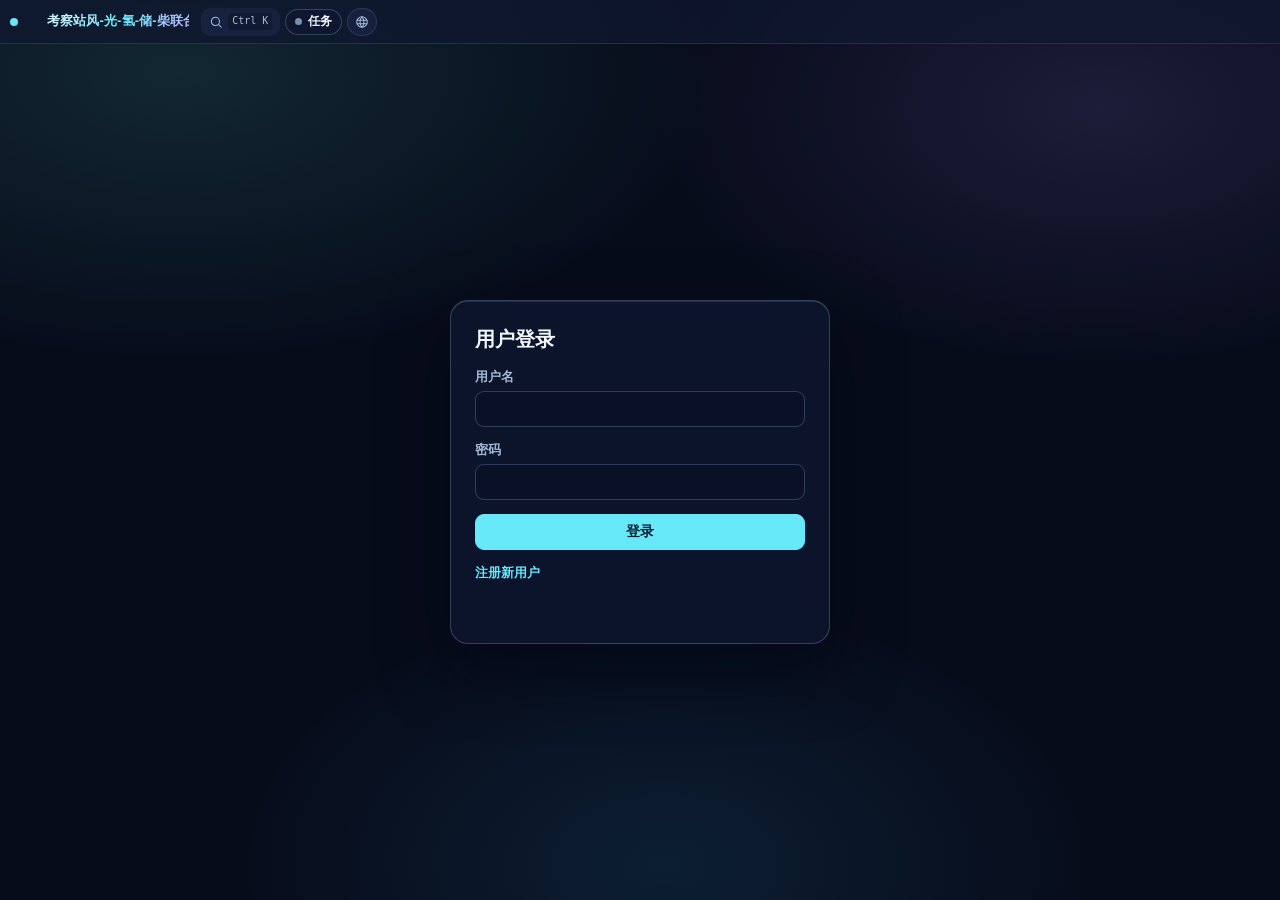
==== comparison.html @ 3c07cff1 "feat(ui): 全站极光仙气柔和科幻风格、高可读图标体系、主题语言合二为一及通栏顶栏 (v23)" ====
<!doctype html>
<html lang="zh-CN" data-theme="precision-dark">
<head>
  <meta charset="utf-8">
  <meta name="viewport" content="width=device-width, initial-scale=1">
  <title>结果对比 - 考察站风-光-氢-储-柴联合规划系统</title>
  <link rel="icon" href="data:,">
  <link rel="stylesheet" href="assets/planning.css?v=20261127-ui-v23">
  <link rel="stylesheet" href="assets/ui-theme.css?v=20261127-ui-v23">
  <script src="assets/ui-kit.js?v=20261127-ui-v23"></script>
</head>
<body>
  <main class="planning-shell">
    <header class="topbar">
      <a class="brand" href="index.html">考察站风-光-氢-储-柴联合规划系统</a>
      <nav class="main-nav" aria-label="主功能导航">
        <a href="index.html">系统首页</a>
        <a href="planning.html">参数维护</a>
        <a href="optimize.html">规划求解</a>
        <a href="evaluation.html">方案评估</a>
        <a href="reliability.html">供电可靠性</a>
        <a href="frequency.html">频率计算</a>
        <a class="active" href="comparison.html">结果对比</a>
        <a href="tasks.html">任务并发</a>
      </nav>
      <div class="user-status" data-auth-user hidden>
        <strong data-auth-username></strong><em data-auth-role></em>
        <button type="button" data-logout>退出</button>
      </div>
    </header>

    <section class="workspace comparison-workspace">
      <section class="comparison-panel">
        <section class="comparison-tab-bar" aria-label="结果对比标签栏">
          <div class="comparison-tabs-row">
            <div id="comparisonTabs" class="comparison-tabs" role="tablist"></div>
            <button id="addComparisonTab" class="comparison-add-tab" type="button">+ 添加</button>
          </div>
          <div class="comparison-decision-bar" aria-label="对比决策工具">
            <div class="comparison-decision-left">
              <span id="comparisonCountBadge" class="scheme-count-badge">0/8</span>
              <label class="comparison-baseline-field">
                <span>基准</span>
                <select id="comparisonBaselineSelect" aria-label="选择基准方案">
                  <option value="">无基准</option>
                </select>
              </label>
              <button id="comparisonDeltaToggle" type="button" aria-pressed="false">差值 Δ/%</button>
              <button id="comparisonReliabilityToggle" type="button" aria-pressed="false">可靠性维度</button>
              <button id="comparisonRadarToggle" type="button" aria-pressed="false">雷达评估</button>
            </div>
            <div class="comparison-decision-right">
              <button id="exportComparisonCsv" type="button">导出 CSV</button>
            </div>
          </div>
          <div id="comparisonResultWarnings" class="result-file-warnings comparison-result-warnings" hidden></div>
        </section>

        <section id="comparisonRadarSection" class="comparison-radar-card" aria-label="多方案五维雷达评估" hidden></section>

        <section id="reliabilityComparisonSection" class="comparison-reliability-card" aria-label="供电可靠性指标对比" hidden>
          <h2>供电可靠性指标对比</h2>
          <div id="reliabilityComparisonTable" class="data-table comparison-table"></div>
        </section>

        <section class="comparison-table-grid" aria-label="结果对比表格">
          <section class="comparison-table-card">
            <h2>规划容量对比</h2>
            <div id="capacityComparisonTable" class="data-table comparison-table"></div>
          </section>
          <div id="capacityEnergyResizeHandle" class="comparison-table-column-resize-handle" data-comparison-table-column-resize="capacity-energy" role="separator" tabindex="0" aria-label="调整规划容量和经济性指标表格宽度" aria-orientation="vertical" aria-valuenow="0"></div>
          <section class="comparison-table-card">
            <h2>经济性指标对比</h2>
            <div id="energyComparisonTable" class="data-table comparison-table"></div>
          </section>
          <div id="energySafetyResizeHandle" class="comparison-table-column-resize-handle" data-comparison-table-column-resize="energy-safety" role="separator" tabindex="0" aria-label="调整经济性指标和安全性指标表格宽度" aria-orientation="vertical" aria-valuenow="0"></div>
          <section class="comparison-table-card">
            <h2>安全性指标对比</h2>
            <div id="safetyComparisonTable" class="data-table comparison-table"></div>
          </section>
        </section>

        <div id="comparisonTableCurveResizeHandle" class="comparison-table-curve-resize-handle" role="separator" tabindex="0" aria-label="调整对比表格和曲线板高度" aria-orientation="horizontal" aria-valuemin="220" aria-valuemax="760" aria-valuenow="0"></div>

        <section class="comparison-curve-board" aria-label="小时级曲线、日级统计、安全日曲线、月度统计和年度统计对比">
          <aside class="comparison-curve-list-panel">
            <div class="comparison-curve-title">小时级曲线</div>
            <span hidden>日级统计 安全日曲线 月度统计 年度统计</span>
            <div id="curveNameList" class="comparison-curve-name-list" role="listbox" aria-label="小时级曲线、日级统计、安全日曲线、月度统计和年度统计名称"></div>
          </aside>
          <section class="comparison-curve-chart-panel">
            <div id="comparisonCurveChart" class="comparison-curve-chart"></div>
          </section>
        </section>
      </section>
    </section>
  </main>
  <script src="assets/i18n.js?v=20261127-ui-v23"></script>
  <script src="assets/auth.js?v=20261127-ui-v23"></script>
  <script src="assets/page_state.js?v=20261127-ui-v23"></script>
  <script src="assets/chart-enhancer.js?v=20261127-ui-v23"></script>
  <script src="assets/result_curves.js?v=20261127-ui-v23"></script>
  <script src="assets/comparison.js?v=20261127-ui-v23"></script>
</body>
</html>
---- assets/planning.css ----
* { box-sizing: border-box; }

:root {
  --panel-table-max-height: min(62vh, 680px);
  --planning-scheme-rail-height: auto;
  --optimization-scheme-rail-height: 100%;
  --time-table-height: clamp(220px, 38vh, 520px);
  --summary-panel-height: min(72vh, 960px);
  --summary-table-height: min(72vh, 960px);
  --summary-histogram-grid-height: min(72vh, 960px);
  --summary-histogram-svg-height: min(32vh, 360px);
  --optimization-log-height: 24vh;
  --comparison-table-height: clamp(240px, 36vh, 480px);
}

body {
  margin: 0;
  height: 100vh;
  overflow: hidden;
  color: #172033;
  background:
    radial-gradient(circle at 14% 12%, rgba(49, 121, 112, 0.18), transparent 28%),
    linear-gradient(135deg, #eef5f4, #dfece8 45%, #f6f1e7);
  font-family: "Microsoft YaHei", "PingFang SC", sans-serif;
}

button,
input,
select,
textarea { font: inherit; }

.i18n-fit-text {
  min-width: 0;
  overflow: hidden;
  text-overflow: ellipsis;
  white-space: nowrap;
}

button {
  -webkit-appearance: none;
  appearance: none;
  border: 0;
  cursor: pointer;
}

button:disabled {
  cursor: not-allowed;
  opacity: 0.55;
}

.planning-shell {
  height: 100vh;
  min-height: 0;
  display: grid;
  grid-template-rows: auto minmax(0, 1fr);
  overflow: hidden;
}

.topbar {
  display: flex;
  align-items: center;
  gap: 22px;
  padding: 0 26px;
  min-height: 72px;
  overflow: hidden;
  background: rgba(255, 255, 255, 0.78);
  border-bottom: 1px solid rgba(46, 70, 80, 0.16);
  backdrop-filter: blur(14px);
}

.brand {
  color: #102b2a;
  text-decoration: none;
  font-size: 22px;
  font-weight: 900;
  letter-spacing: 0.04em;
  white-space: nowrap;
}

.main-nav {
  display: flex;
  align-items: center;
  gap: 8px;
  flex: 1;
  flex-wrap: wrap;
}

.main-nav a,
.main-nav button,
.primary,
.scheme-actions button,
.pager button,
.add-row {
  padding: 10px 14px;
  border-radius: 12px;
  background: #edf4f2;
  color: #24413d;
  text-decoration: none;
  font-weight: 700;
}

.main-nav .active,
.primary {
  background: #0d5c59;
  color: #fff;
  box-shadow: 0 12px 28px rgba(13, 92, 89, 0.24);
}

.danger {
  background: #fdecea !important;
  color: #92352d !important;
  box-shadow: none !important;
}

.secondary {
  background: linear-gradient(180deg, #dff1ee, #cfe7e2) !important;
  color: #185652 !important;
  border: 1px solid rgba(13, 92, 89, 0.22) !important;
  box-shadow: 0 10px 24px rgba(13, 92, 89, 0.14) !important;
}

.workspace {
  display: grid;
  grid-template-columns: 280px minmax(0, 1fr);
  grid-template-rows: minmax(150px, var(--planning-scheme-rail-height, auto)) 8px minmax(0, 1fr);
  column-gap: 18px;
  row-gap: 5px;
  padding: 18px;
  min-height: 0;
  overflow: hidden;
}

.workspace > .scheme-rail {
  grid-column: 1;
  grid-row: 1;
  overflow: hidden;
}

.workspace > .summary-rail {
  grid-column: 1;
  grid-row: 3;
}

.workspace > .editor-panel {
  grid-column: 2;
  grid-row: 1 / 4;
}

.scheme-rail,
.summary-rail,
.editor-panel,
.optimization-panel,
.comparison-panel,
.comparison-tab-bar,
.comparison-table-card,
.comparison-curve-board,
.chart-card,
.table-card,
.device-card,
.optimization-command-card,
.optimization-result-card,
.optimization-log-card,
.summary-section {
  background: rgba(255, 255, 255, 0.84);
  border: 1px solid rgba(34, 64, 72, 0.13);
  border-radius: 24px;
  box-shadow: 0 20px 50px rgba(32, 54, 68, 0.11);
}

.scheme-rail,
.summary-rail {
  min-height: 0;
  padding: 18px;
  overflow: auto;
}

.rail-title {
  font-size: 18px;
  font-weight: 900;
  margin-bottom: 14px;
}

.scheme-list,
.validation-list,
.summary-box {
  display: grid;
  gap: 10px;
}

.scheme-list-items {
  position: relative;
  display: grid;
  grid-auto-rows: max-content;
  align-content: start;
  gap: 4px;
  margin: 0;
  padding: 2px 0 2px 12px;
  list-style: none;
}

.scheme-list-items::before {
  content: "";
  position: absolute;
  top: 7px;
  bottom: 7px;
  left: 13px;
  width: 1px;
  background: rgba(13, 92, 89, 0.26);
}

.planning-scheme-rail-layout {
  height: 100%;
  min-height: 0;
  display: grid;
  grid-template-rows: auto auto minmax(0, 1fr) auto;
  gap: 10px;
}

.planning-scheme-rail-layout .scheme-list-title {
  margin: 0;
}

.planning-scheme-rail-layout .scheme-list {
  min-height: 0;
  overflow: auto;
}

.scheme-rail.scheme-list-capped .planning-scheme-rail-layout {
  height: 100%;
  grid-template-rows: auto auto minmax(0, 1fr) auto;
}

.scheme-rail.scheme-list-capped .scheme-list {
  overflow: auto;
}

.scheme-list-resize-handle {
  position: relative;
  min-height: 8px;
  cursor: row-resize;
  border-radius: 999px;
  z-index: 2;
}

.workspace > .scheme-list-resize-handle {
  grid-column: 1;
  grid-row: 2;
  align-self: stretch;
}

.scheme-list-resize-handle::before {
  content: "";
  position: absolute;
  left: 10px;
  right: 10px;
  top: 2px;
  height: 4px;
  border-radius: 999px;
  background: rgba(13, 92, 89, 0.46);
  transition: background 0.16s ease, box-shadow 0.16s ease;
}

.scheme-list-resize-handle:hover::before,
.scheme-list-resize-handle.dragging::before,
.scheme-list-resize-handle:focus-visible::before {
  background: #0d5c59;
  box-shadow: 0 0 0 3px rgba(13, 92, 89, 0.12);
}

.scheme-list-resize-handle:focus-visible {
  outline: none;
}

.scheme-actions {
  display: flex;
  align-items: center;
  justify-content: flex-end;
  gap: 8px;
  margin-left: auto;
  flex-wrap: nowrap;
  overflow-x: auto;
  white-space: nowrap;
}

.scheme-actions button {
  flex: 0 0 auto;
}

.scheme-actions-rail {
  width: 100%;
  display: grid;
  grid-template-columns: repeat(2, minmax(0, 1fr));
  gap: 8px;
  margin-left: 0;
  overflow: visible;
}

.scheme-actions-rail-bottom {
  grid-template-columns: repeat(3, minmax(0, 1fr));
}

.scheme-actions-rail button {
  width: 100%;
  min-width: 0;
  padding: 9px 10px;
}

.scheme-list-title {
  margin: 0 0 14px;
  color: #102b2a;
  font-size: 18px;
  font-weight: 900;
}

.scheme-item {
  position: relative;
  width: 100%;
  text-align: left;
  min-height: 34px;
  padding: 7px 10px 7px 30px;
  border: 0;
  border-bottom: 1px solid rgba(34, 64, 72, 0.1);
  border-radius: 0;
  background: transparent;
  color: #24413d;
  line-height: 1.25;
  cursor: pointer;
  user-select: none;
  transition: border-color 0.16s ease, background 0.16s ease, color 0.16s ease, box-shadow 0.16s ease;
}

.scheme-item::before {
  content: "";
  position: absolute;
  top: 50%;
  left: 2px;
  width: 18px;
  height: 1px;
  background: rgba(13, 92, 89, 0.34);
}

.scheme-item::after {
  content: "";
  position: absolute;
  top: calc(50% - 4px);
  left: 18px;
  width: 7px;
  height: 7px;
  border: 1px solid rgba(13, 92, 89, 0.5);
  border-radius: 50%;
  background: rgba(248, 251, 250, 0.92);
  box-shadow: 0 0 0 2px rgba(248, 251, 250, 0.84);
}

.scheme-item-content {
  display: flex;
  align-items: center;
  gap: 6px;
  min-width: 0;
}

.scheme-item-name {
  min-width: 0;
  overflow: hidden;
  text-overflow: ellipsis;
}

.scheme-access-label {
  flex: 0 0 auto;
  padding: 2px 5px;
  border-radius: 4px;
  background: rgba(113, 81, 159, 0.12);
  color: #6c4b97;
  font-size: 12px;
  font-weight: 900;
  line-height: 1.2;
}

.scheme-item.active {
  background: transparent;
  color: #0f3431;
  font-weight: 900;
}

.scheme-item.active::before,
.scheme-item:hover::before,
.scheme-item:focus-visible::before {
  background: #0d5c59;
}

.scheme-item.active::after {
  border-color: #0d5c59;
  background: #0d5c59;
  box-shadow: 0 0 0 3px rgba(13, 92, 89, 0.14);
}

.scheme-item:hover,
.scheme-item:focus-visible {
  outline: none;
  background: rgba(13, 92, 89, 0.05);
  color: #102b2a;
}

.scheme-item:hover::after,
.scheme-item:focus-visible::after {
  border-color: #0d5c59;
}

.editor-panel {
  min-width: 0;
  min-height: 0;
  display: grid;
  grid-template-rows: auto 1fr;
  overflow: hidden;
}

.optimization-workspace {
  grid-template-columns: 260px minmax(0, 1fr);
  grid-template-rows: minmax(150px, var(--optimization-scheme-rail-height, 1fr)) 8px minmax(0, 1fr);
}

.optimization-workspace > .scheme-rail {
  grid-column: 1;
  grid-row: 1;
}

.optimization-workspace > .optimization-panel {
  grid-column: 2;
  grid-row: 1 / 4;
}

.optimization-workspace:not(.evaluation-workspace) > .scheme-rail {
  display: grid;
  grid-template-rows: auto minmax(0, 1fr);
  gap: 10px;
  overflow: hidden;
}

.optimization-workspace:not(.evaluation-workspace) > .scheme-rail .scheme-list {
  min-height: 0;
  overflow: auto;
}

.evaluation-workspace {
  grid-template-columns: minmax(0, var(--evaluation-result-rail-width, 340px)) 10px minmax(0, 1fr);
  grid-template-rows: minmax(150px, var(--evaluation-scheme-rail-height, 30vh)) 8px minmax(260px, 1fr);
}

.evaluation-result-rail {
  grid-column: 1;
  grid-row: 3;
  min-width: 0;
  min-height: 0;
  display: grid;
  grid-template-rows: auto auto minmax(0, 1fr);
  gap: 14px;
  padding: 18px;
  overflow: hidden;
}

.evaluation-workspace:not(.frequency-workspace) .evaluation-result-rail {
  grid-template-rows: minmax(0, 1fr) auto;
}

.frequency-workspace .evaluation-result-rail {
  grid-template-rows: minmax(0, 1fr) auto;
}

.evaluation-workspace > .scheme-rail {
  grid-column: 1;
  grid-row: 1;
  display: grid;
  grid-template-rows: auto minmax(0, 1fr);
  gap: 10px;
  overflow: hidden;
}

.evaluation-workspace > .scheme-rail .scheme-list {
  min-height: 0;
  overflow: auto;
}

.evaluation-scheme-tree {
  padding-left: 0;
}

.scheme-tree-node {
  position: relative;
  list-style: none;
}

.scheme-tree-parent {
  display: grid;
  grid-template-columns: 18px minmax(0, 1fr);
  align-items: center;
  gap: 4px;
}

.scheme-tree-caret {
  position: relative;
  z-index: 1;
  width: 18px;
  height: 22px;
  display: inline-flex;
  align-items: center;
  justify-content: center;
  border-radius: 5px;
  color: #0d5c59;
  font-size: 13px;
  font-weight: 900;
  line-height: 1;
  cursor: pointer;
}

.scheme-tree-caret:hover,
.scheme-tree-parent:focus-visible .scheme-tree-caret {
  background: rgba(13, 92, 89, 0.08);
}

.scheme-tree-label,
.scheme-result-item span {
  min-width: 0;
  overflow: hidden;
  text-overflow: ellipsis;
  white-space: nowrap;
}

.scheme-result-list {
  position: relative;
  margin: 0;
  padding: 0 0 4px 30px;
  list-style: none;
}

.scheme-result-list::before {
  content: "";
  position: absolute;
  top: 0;
  bottom: 8px;
  left: 20px;
  width: 1px;
  background: rgba(13, 92, 89, 0.22);
}

.scheme-result-item,
.scheme-result-empty {
  position: relative;
  min-height: 30px;
  display: flex;
  align-items: center;
  min-width: 0;
  padding: 6px 8px 6px 24px;
  border-bottom: 1px solid rgba(34, 64, 72, 0.08);
  color: #3a5d59;
  font-size: 13px;
  font-weight: 750;
  line-height: 1.25;
}

.scheme-result-item {
  cursor: pointer;
  user-select: none;
  transition: background 0.16s ease, color 0.16s ease, opacity 0.16s ease;
}

.scheme-result-item::before,
.scheme-result-empty::before {
  content: "";
  position: absolute;
  top: 50%;
  left: 0;
  width: 16px;
  height: 1px;
  background: rgba(13, 92, 89, 0.26);
}

.scheme-result-item::after {
  content: "";
  position: absolute;
  top: calc(50% - 3px);
  left: 13px;
  width: 6px;
  height: 6px;
  border: 1px solid rgba(13, 92, 89, 0.42);
  border-radius: 50%;
  background: rgba(248, 251, 250, 0.96);
}

.scheme-result-item:hover,
.scheme-result-item:focus-visible {
  outline: none;
  background: rgba(13, 92, 89, 0.05);
  color: #102b2a;
}

.scheme-result-item.active {
  color: #0f3431;
  font-weight: 900;
}

.scheme-result-item.active::before,
.scheme-result-item:hover::before,
.scheme-result-item:focus-visible::before {
  background: #0d5c59;
}

.scheme-result-item.active::after {
  border-color: #0d5c59;
  background: #0d5c59;
  box-shadow: 0 0 0 3px rgba(13, 92, 89, 0.12);
}

.scheme-result-item.unreadable {
  opacity: 0.58;
}

.scheme-result-empty {
  color: #738b88;
  cursor: default;
}

.evaluation-workspace > .evaluation-main-resize-handle {
  grid-column: 2;
  grid-row: 1 / 4;
}

.evaluation-workspace > .optimization-panel {
  grid-column: 3;
  grid-row: 1 / 4;
}

.evaluation-workspace > .optimization-panel {
  grid-template-rows: max-content minmax(220px, 1fr);
}

.evaluation-result-actions {
  display: grid;
  gap: 10px;
  min-width: 0;
}

.evaluation-workspace:not(.frequency-workspace) .evaluation-result-actions {
  align-self: end;
}

.evaluation-result-actions select {
  width: 100%;
  min-width: 0;
  padding: 10px 12px;
  border: 1px solid rgba(34, 64, 72, 0.18);
  border-radius: 12px;
  background: #f8fbfa;
  color: #24413d;
  font-weight: 800;
}

.result-file-warnings {
  display: grid;
  gap: 6px;
  min-width: 0;
}

.result-file-warnings[hidden] {
  display: none;
}

.result-file-warnings .validation-item {
  padding: 8px 10px;
  border-radius: 8px;
  font-size: 12px;
  line-height: 1.35;
}

.evaluation-result-action-buttons {
  display: flex;
  flex-wrap: nowrap;
  gap: 6px;
  min-width: 0;
  overflow-x: auto;
}

.evaluation-result-action-buttons button {
  flex: 1 0 50px;
  min-width: 50px;
  padding: 10px 4px;
  border-radius: 12px;
  background: #edf4f2;
  color: #24413d;
  font-size: 13px;
  font-weight: 800;
  line-height: 1.1;
  white-space: nowrap;
  transition: background 0.16s ease, box-shadow 0.16s ease, color 0.16s ease, opacity 0.16s ease;
}

.evaluation-result-action-buttons button.is-disabled {
  opacity: 0.42;
  filter: grayscale(0.25);
  box-shadow: none;
}

.evaluation-planning-result-panel {
  min-width: 0;
  min-height: 0;
  display: grid;
  grid-template-rows: auto minmax(0, 1fr);
  gap: 10px;
  overflow: hidden;
}

.evaluation-planning-result-title {
  color: #102b2a;
  font-size: 17px;
  font-weight: 900;
}

.evaluation-planning-result-table {
  min-height: 0;
  max-height: none;
  overflow-y: auto;
  overflow-x: hidden;
}

.evaluation-planning-result-table table {
  width: 100%;
  min-width: 0;
  table-layout: fixed;
}

.evaluation-planning-result-table th,
.evaluation-planning-result-table td {
  padding-left: 8px;
  padding-right: 8px;
  white-space: nowrap;
}

.evaluation-planning-result-table th:nth-child(1),
.evaluation-planning-result-table td:nth-child(1) {
  width: 42%;
}

.evaluation-planning-result-table th:nth-child(2),
.evaluation-planning-result-table td:nth-child(2) {
  width: 30%;
}

.evaluation-planning-result-table th:nth-child(3),
.evaluation-planning-result-table td:nth-child(3) {
  width: 28%;
}

.evaluation-planning-result-table input {
  width: 100%;
  min-width: 0;
  max-width: 86px;
}

.comparison-workspace {
  grid-template-columns: minmax(0, 1fr);
  grid-template-rows: minmax(0, 1fr);
}

.tasks-workspace {
  grid-template-columns: minmax(0, 1fr);
  grid-template-rows: minmax(0, 1fr);
}

.tasks-panel {
  position: relative;
  min-width: 0;
  min-height: 0;
  height: 100%;
  display: grid;
  grid-template-rows: auto minmax(0, 1fr);
  gap: 12px;
  padding: 18px;
  overflow: hidden;
}

.tasks-workspace > .tasks-panel {
  grid-column: 1;
  grid-row: 1;
}

.tasks-toolbar {
  display: flex;
  align-items: center;
  justify-content: space-between;
  gap: 16px;
  min-width: 0;
}

.tasks-toolbar h1 {
  margin: 0 0 6px;
  font-size: 22px;
}

.tasks-toolbar p {
  margin: 0;
  color: #6c817d;
  font-weight: 700;
}

.tasks-panel .task-table {
  max-height: none;
  min-height: 0;
  height: 100%;
  overflow-x: hidden;
  overflow-y: auto;
}

.task-type-tabs {
  display: inline-flex;
  align-items: center;
  justify-content: flex-start;
  gap: 8px;
  min-height: 38px;
  min-width: 0;
  overflow-x: auto;
  white-space: nowrap;
}

.task-type-tab {
  flex: 0 0 auto;
  min-width: 132px;
  height: 36px;
  display: inline-flex;
  align-items: center;
  justify-content: center;
  padding: 0 16px;
  border: 1px solid transparent;
  border-radius: 999px;
  background: #e7f2ef;
  color: #0d5c59;
  font-size: 14px;
  font-weight: 800;
  cursor: pointer;
  box-shadow: none;
}

.task-type-tab:hover,
.task-type-tab:focus-visible {
  border-color: rgba(13, 92, 89, 0.22);
  background: #d8ebe6;
  outline: none;
}

.task-type-tab.active,
.task-type-tab[aria-selected="true"] {
  border-color: #0d5c59;
  background: #0d5c59;
  color: #fff;
}

.tasks-panel .status-error {
  position: absolute;
  z-index: 2;
  top: 18px;
  right: 18px;
  left: 18px;
}

.task-table table {
  width: 100%;
  min-width: 0;
  table-layout: fixed;
}

.task-col-scheme { width: 11%; }
.task-col-result { width: 11%; }
.task-col-status { width: 8%; }
.task-col-process { width: 8%; }
.task-col-start { width: 12%; }
.task-col-end { width: 12%; }
.task-col-elapsed { width: 8%; }
.task-col-log { width: 14%; }
.task-col-actions { width: 16%; }

.task-table th,
.task-table td {
  overflow: hidden;
  text-overflow: ellipsis;
}

.task-actions-cell {
  overflow: visible;
  text-overflow: clip;
}

.task-section {
  min-height: 0;
  display: none;
  grid-template-rows: auto minmax(0, 1fr);
  gap: 10px;
  overflow: hidden;
}

.task-section[hidden] {
  display: none !important;
}

.task-section.active {
  display: grid;
  grid-row: 2;
  height: 100%;
}

.task-section-head {
  display: flex;
  align-items: center;
  justify-content: space-between;
  min-width: 0;
}

.task-section-head h2 {
  margin: 0;
  font-size: 16px;
}

.task-section-evaluation .task-section-head,
.task-section-frequency .task-section-head {
  justify-content: flex-start;
  gap: 14px;
}

.task-scheme-filter {
  display: inline-flex;
  align-items: center;
  gap: 8px;
  min-width: 0;
  color: #486966;
  font-size: 13px;
  font-weight: 800;
}

.task-scheme-filter select {
  min-width: 160px;
  max-width: 240px;
  height: 34px;
  padding: 0 32px 0 12px;
  border: 1px solid rgba(21, 211, 255, 0.34);
  border-radius: 8px;
  background: linear-gradient(180deg, rgba(255, 255, 255, 0.96), rgba(237, 246, 245, 0.92));
  color: #173936;
  font-weight: 800;
  outline: none;
}

.task-scheme-filter select:focus {
  border-color: rgba(21, 211, 255, 0.72);
  box-shadow: 0 0 0 3px rgba(21, 211, 255, 0.14);
}

.task-log-cell {
  min-width: 0;
  max-width: 0;
  white-space: nowrap;
  overflow: hidden;
  text-overflow: ellipsis;
}

.task-actions {
  display: flex;
  flex-wrap: wrap;
  gap: 8px;
  white-space: normal;
}

.task-actions button {
  padding: 8px 10px;
}

.task-actions button:not(.primary):not(.danger) {
  border: 1px solid rgba(21, 211, 255, 0.48);
  border-radius: 8px;
  background: #edf4f2;
  color: #24413d;
  font-weight: 800;
}

.task-status-pill {
  display: inline-flex;
  min-width: 54px;
  justify-content: center;
  padding: 4px 8px;
  border-radius: 999px;
  font-weight: 900;
}

.task-status-pill.running {
  background: rgba(13, 92, 89, 0.14);
  color: #0d5c59;
}

.task-status-pill.queued {
  background: rgba(216, 163, 26, 0.16);
  color: #8a650d;
}

.task-status-pill.dequeued {
  background: rgba(87, 119, 142, 0.16);
  color: #31536b;
}

.task-status-pill.completed {
  background: rgba(42, 157, 143, 0.16);
  color: #17786d;
}

.task-status-pill.interrupted {
  background: rgba(186, 94, 37, 0.16);
  color: #9d4b18;
}

.task-status-pill.failed {
  background: rgba(205, 55, 75, 0.16);
  color: #a42738;
}

.task-status-pill.timeout {
  background: rgba(147, 91, 190, 0.16);
  color: #7347a0;
}

.task-status-pill.idle {
  background: rgba(108, 129, 125, 0.16);
  color: #536763;
}

.task-status-pill em {
  margin-left: 4px;
  font-style: normal;
  opacity: 0.78;
}

.task-empty {
  padding: 28px;
  color: #6c817d;
  font-weight: 800;
}

.comparison-panel {
  min-width: 0;
  min-height: 0;
  display: grid;
  grid-template-rows: minmax(108px, auto) minmax(0, var(--comparison-table-height, 30vh)) 12px minmax(0, 1fr);
  gap: 14px;
  padding: 16px;
  overflow: hidden;
}

.comparison-workspace > .comparison-panel {
  grid-column: 1;
  grid-row: 1;
}

.comparison-tab-bar {
  min-width: 0;
  min-height: 108px;
  display: grid;
  grid-template-columns: minmax(0, 1fr);
  gap: 10px;
  padding: 10px;
  overflow: hidden;
}

.comparison-result-warnings {
  max-height: 68px;
  overflow: auto;
}

.comparison-tabs {
  min-width: 0;
  min-height: 88px;
  display: flex;
  flex: 1 1 auto;
  align-items: stretch;
  gap: 10px;
  overflow-x: auto;
  overflow-y: hidden;
  padding-bottom: 2px;
}

.comparison-tab {
  flex: 0 0 min(356px, 45vw);
  min-width: 270px;
  min-height: 84px;
  display: grid;
  grid-template-rows: auto auto;
  gap: 8px;
  padding: 10px;
  border: 1px solid rgba(34, 64, 72, 0.13);
  border-radius: 12px;
  background: #f8fbfa;
  cursor: grab;
}

.comparison-tab:active {
  cursor: grabbing;
}

.comparison-tab.active {
  border-color: #0d5c59;
  box-shadow: 0 10px 24px rgba(13, 92, 89, 0.16);
}

.comparison-tab-head {
  min-width: 0;
  display: flex;
  align-items: center;
  justify-content: space-between;
  gap: 8px;
}

.comparison-tab-head strong {
  min-width: 0;
  color: #102b2a;
  font-size: 15px;
  font-weight: 900;
  overflow: hidden;
  text-overflow: ellipsis;
  white-space: nowrap;
}

.comparison-tab-head button {
  flex: 0 0 auto;
  width: 26px;
  height: 26px;
  display: inline-flex;
  align-items: center;
  justify-content: center;
  padding: 0;
  border-radius: 8px;
  background: #edf4f2;
  color: #24413d;
  font-size: 18px;
  font-weight: 900;
}

.comparison-tab-selectors {
  min-width: 0;
  display: grid;
  grid-template-columns: minmax(0, 1fr) minmax(0, 1fr);
  gap: 8px;
}

.comparison-tab-selectors select {
  width: 100%;
  min-width: 0;
  padding: 9px 10px;
  border: 1px solid rgba(34, 64, 72, 0.18);
  border-radius: 10px;
  background: #fff;
  color: #24413d;
  font-weight: 800;
}

.comparison-add-tab {
  flex: 0 0 auto;
  align-self: stretch;
  min-width: 92px;
  padding: 0 14px;
  border-radius: 10px;
  background: #edf4f2;
  color: #24413d;
  font-weight: 900;
}

.comparison-table-grid {
  min-width: 0;
  min-height: 0;
  display: grid;
  grid-template-columns: minmax(0, var(--comparison-capacity-table-width, 1fr)) 10px minmax(0, var(--comparison-energy-table-width, 1fr)) 10px minmax(0, var(--comparison-safety-table-width, 1fr));
  gap: 10px;
  overflow: hidden;
}

.comparison-table-card {
  min-width: 0;
  min-height: 0;
  display: grid;
  grid-template-rows: auto minmax(0, 1fr);
  gap: 10px;
  padding: 12px;
  overflow: hidden;
}

.comparison-table-card h2 {
  margin: 0;
  color: #102b2a;
  font-size: 17px;
  font-weight: 900;
}

.comparison-table {
  min-height: 0;
  max-height: none;
  overflow: auto;
}

.comparison-table table {
  table-layout: fixed;
  min-width: 0;
}

.comparison-table th,
.comparison-table td {
  white-space: normal;
  overflow-wrap: anywhere;
  line-height: 1.35;
}

.comparison-table-curve-resize-handle {
  display: flex;
  align-items: center;
  justify-content: center;
  min-height: 14px;
  border-radius: 999px;
  cursor: row-resize;
  touch-action: none;
}

.comparison-table-column-resize-handle {
  display: flex;
  align-items: center;
  justify-content: center;
  min-width: 10px;
  border-radius: 999px;
  cursor: col-resize;
  touch-action: none;
}

.comparison-table-column-resize-handle::before {
  content: "";
  width: 4px;
  height: 96px;
  border-radius: 999px;
  background: #9db4ae;
}

.comparison-table-column-resize-handle:hover::before,
.comparison-table-column-resize-handle.dragging::before,
.comparison-table-column-resize-handle:focus-visible::before {
  background: #0d5c59;
}

.comparison-table-column-resize-handle:focus-visible {
  outline: 2px solid #72b7ad;
  outline-offset: 2px;
}

.comparison-table-curve-resize-handle::before {
  content: "";
  width: 96px;
  height: 4px;
  border-radius: 999px;
  background: #9db4ae;
}

.comparison-table-curve-resize-handle:hover::before,
.comparison-table-curve-resize-handle.dragging::before,
.comparison-table-curve-resize-handle:focus-visible::before {
  background: #0d5c59;
}

.comparison-table-curve-resize-handle:focus-visible {
  outline: 2px solid #72b7ad;
  outline-offset: 2px;
}

.comparison-curve-board {
  min-width: 0;
  min-height: 0;
  height: 100%;
  display: grid;
  grid-template-columns: 220px minmax(0, 1fr);
  gap: 14px;
  padding: 12px;
  overflow: hidden;
}

.comparison-curve-list-panel,
.comparison-curve-chart-panel {
  min-width: 0;
  min-height: 0;
  display: grid;
  grid-template-rows: minmax(0, 1fr);
  gap: 10px;
  overflow: hidden;
}

.comparison-curve-list-panel {
  grid-template-rows: auto minmax(0, 1fr);
}

.comparison-curve-chart-panel {
  grid-template-rows: minmax(0, 1fr);
}

.comparison-curve-title {
  color: #102b2a;
  font-size: 17px;
  font-weight: 900;
}

.comparison-curve-name-list {
  min-height: 0;
  overflow: auto;
}

.curve-group-tabs {
  position: sticky;
  top: 0;
  z-index: 5;
  display: grid;
  grid-template-columns: repeat(2, minmax(0, 1fr));
  gap: 6px;
  padding-bottom: 8px;
  margin-bottom: 8px;
  background: rgba(246, 250, 249, 0.96);
  pointer-events: none;
}

.curve-group-tab {
  pointer-events: auto;
  min-width: 0;
  min-height: 30px;
  padding: 6px 8px;
  border-radius: 6px;
  background: #e7f2ef;
  color: #0d5c59;
  font-size: 12px;
  font-weight: 900;
  line-height: 1.2;
  white-space: nowrap;
  cursor: pointer;
}

.curve-group-tab.active {
  background: #0d5c59;
  color: #ffffff;
}

.curve-group-tab:hover,
.curve-group-tab:focus-visible {
  outline: none;
  background: rgba(13, 92, 89, 0.16);
  color: #102b2a;
}

.comparison-curve-name-list ul {
  display: grid;
  gap: 4px;
  margin: 0;
  padding: 0;
  list-style: none;
}

.comparison-curve-name-item {
  min-height: 30px;
  display: flex;
  align-items: center;
  padding: 6px 8px 6px 14px;
  border-left: 3px solid transparent;
  border-radius: 4px;
  color: #24413d;
  font-size: 14px;
  font-weight: 800;
  line-height: 1.25;
  cursor: pointer;
  user-select: none;
}

.comparison-curve-name-item.active {
  border-left-color: #0d5c59;
  background: rgba(13, 92, 89, 0.12);
  color: #102b2a;
}

.comparison-curve-name-item:hover,
.comparison-curve-name-item:focus-visible {
  outline: none;
  border-left-color: #0d5c59;
  background: rgba(13, 92, 89, 0.12);
  color: #102b2a;
}

.comparison-curve-chart {
  position: relative;
  width: 100%;
  min-width: 0;
  min-height: 0;
  display: grid;
  grid-template-rows: auto minmax(0, 1fr);
  gap: 10px;
  overflow: hidden;
}

.comparison-curve-chart > .axis-range-controls + .comparison-chart-frame,
.optimization-curve-chart > .axis-range-controls + .comparison-chart-frame {
  grid-row: 1 / -1;
  width: 100%;
  height: 100%;
  align-self: stretch;
  justify-self: stretch;
}

.comparison-chart-frame {
  position: relative;
  min-width: 0;
  min-height: 0;
  height: 100%;
  overflow: hidden;
}

.comparison-curve-chart > .comparison-chart-frame:only-child,
.optimization-curve-chart > .comparison-chart-frame:only-child {
  grid-row: 1 / -1;
  width: 100%;
  height: 100%;
  align-self: stretch;
  justify-self: stretch;
}

.comparison-curve-chart svg {
  width: 100%;
  height: 100%;
  min-height: 0;
  display: block;
}

.annual-stat-table {
  min-width: 0;
  min-height: 0;
  height: 100%;
  width: 100%;
  overflow: auto;
}

.annual-stat-table table {
  width: 100%;
  height: 100%;
  min-width: 560px;
  table-layout: fixed;
}

.annual-view-switch {
  display: grid;
  grid-template-columns: minmax(0, 1fr);
  gap: 8px;
  align-content: start;
}

.annual-view-toggle {
  width: 100%;
  min-height: 34px;
  padding: 8px 10px;
  border: 1px solid #d7e4e0;
  border-radius: 8px;
  background: #edf4f2;
  color: #24413d;
  font-size: 13px;
  font-weight: 900;
  text-align: center;
}

.annual-view-toggle.active {
  border-color: #0d5c59;
  background: #0d5c59;
  color: #ffffff;
}

.annual-view-toggle:hover,
.annual-view-toggle:focus-visible {
  outline: none;
  border-color: #0d5c59;
  background: rgba(13, 92, 89, 0.14);
  color: #102b2a;
}

.annual-comparison-grid {
  position: relative;
  min-width: 0;
  min-height: 0;
  width: 100%;
  height: 100%;
  display: grid;
  grid-template-columns: minmax(0, var(--annual-grid-left, 1fr)) minmax(0, var(--annual-grid-right, 1fr));
  grid-template-rows: minmax(0, var(--annual-grid-top, 1fr)) minmax(0, var(--annual-grid-bottom, 1fr));
  gap: 10px;
  overflow: hidden;
}

.annual-grid-resizer {
  position: absolute;
  z-index: 8;
  border: 0;
  border-radius: 999px;
  background: transparent;
  touch-action: none;
}

.annual-grid-resizer::before {
  content: "";
  position: absolute;
  border-radius: 999px;
  background: rgba(13, 92, 89, 0.34);
  opacity: 0.78;
  transition: background 0.16s ease, opacity 0.16s ease, box-shadow 0.16s ease;
}

.annual-grid-resizer-col {
  top: 0;
  bottom: 0;
  left: calc(var(--annual-grid-col-position, 50%) - 5px);
  width: 10px;
  cursor: col-resize;
}

.annual-grid-resizer-col::before {
  top: 8px;
  bottom: 8px;
  left: 4px;
  width: 2px;
}

.annual-grid-resizer-row {
  left: 0;
  right: 0;
  top: calc(var(--annual-grid-row-position, 50%) - 5px);
  height: 10px;
  cursor: row-resize;
}

.annual-grid-resizer-row::before {
  left: 8px;
  right: 8px;
  top: 4px;
  height: 2px;
}

.annual-grid-resizer:hover::before,
.annual-grid-resizer:focus-visible::before,
.annual-grid-resizer.dragging::before {
  background: #0d5c59;
  opacity: 1;
  box-shadow: 0 0 0 3px rgba(13, 92, 89, 0.12);
}

.annual-grid-resizer:focus-visible {
  outline: none;
}

.annual-comparison-card {
  min-width: 0;
  min-height: 0;
  display: grid;
  grid-template-rows: auto minmax(0, 1fr);
  gap: 6px;
  padding: 10px;
  border: 1px solid #d7e4e0;
  border-radius: 12px;
  background: #f8fbfa;
}

.annual-comparison-head {
  min-width: 0;
  display: grid;
  grid-template-columns: max-content minmax(0, 1fr) max-content;
  align-items: center;
  gap: 10px;
}

.annual-comparison-head h3 {
  margin: 0;
  color: #102b2a;
  font-size: 14px;
  font-weight: 900;
  white-space: nowrap;
}

.annual-axis-note {
  min-width: 0;
  color: #5a716e;
  font-size: 11px;
  font-weight: 800;
  overflow: hidden;
  text-overflow: ellipsis;
  white-space: nowrap;
}

.annual-head-actions {
  min-width: 0;
  display: inline-flex;
  align-items: center;
  justify-content: flex-end;
  gap: 8px;
}

.annual-comparison-chart {
  position: relative;
  min-width: 0;
  min-height: 0;
  overflow: hidden;
  isolation: isolate;
}

.annual-comparison-chart svg {
  width: 100%;
  height: 100%;
  min-height: 0;
  display: block;
}

.annual-axis-line {
  stroke: #224048;
  stroke-width: 1.2;
  vector-effect: non-scaling-stroke;
}

.annual-grid-line {
  stroke: #c8d8d3;
  stroke-width: 1;
  vector-effect: non-scaling-stroke;
}

.annual-bar {
  opacity: 0.82;
  cursor: pointer;
}

.annual-bar:hover {
  opacity: 1;
}

.annual-line {
  fill: none;
  stroke: #ff6bcb;
  stroke-width: 2.6;
  vector-effect: non-scaling-stroke;
}

.annual-line-points {
  position: absolute;
  inset: 0;
  z-index: 4;
  pointer-events: none;
}

.annual-line-point {
  position: absolute;
  width: 8px;
  height: 8px;
  border: 1.5px solid #ffffff;
  border-radius: 50%;
  background: #ff6bcb;
  box-shadow: 0 0 0 2px rgba(255, 107, 203, 0.22);
  cursor: pointer;
  pointer-events: auto;
  transform: translate(-50%, -50%);
}

.annual-line-point:hover {
  box-shadow: 0 0 0 4px rgba(255, 107, 203, 0.28);
  transform: translate(-50%, -50%) scale(1.14);
}

.annual-chart-axis-labels,
.annual-chart-x-axis {
  position: absolute;
  inset: 0;
  z-index: 2;
  pointer-events: none;
}

.annual-chart-axis-label,
.annual-chart-x-axis span {
  position: absolute;
  color: #5a716e;
  font-size: 11px;
  font-weight: 800;
  line-height: 1;
  white-space: nowrap;
  text-shadow: 0 1px 0 rgba(255, 255, 255, 0.72);
}

.annual-chart-axis-label {
  max-width: 64px;
  overflow: hidden;
  text-overflow: ellipsis;
}

.annual-chart-axis-label-left {
  text-align: right;
  transform: translate(calc(-100% - 8px), -50%);
}

.annual-chart-axis-label-right {
  text-align: left;
  transform: translate(8px, -50%);
}

.annual-chart-x-axis span {
  max-width: var(--annual-x-label-width, 12%);
  overflow: hidden;
  text-align: center;
  text-overflow: ellipsis;
  transform: translate(-50%, -50%);
}

.annual-comparison-legend {
  display: flex;
  align-items: center;
  gap: 6px 10px;
  min-width: 0;
  overflow-x: auto;
  flex-wrap: nowrap;
  color: #405b58;
  font-size: 11px;
  font-weight: 800;
  pointer-events: auto !important;
  scrollbar-width: thin;
}

.annual-comparison-legend span,
.annual-comparison-legend button {
  display: inline-flex;
  align-items: center;
  gap: 4px;
  min-width: 0;
  white-space: nowrap;
}

.annual-comparison-legend button {
  position: relative;
  z-index: 1;
  padding: 2px 6px;
  min-height: 22px;
  border: 1px solid transparent;
  border-radius: 999px;
  background: rgba(255, 255, 255, 0.62);
  color: inherit;
  cursor: pointer;
  line-height: 1.1;
  pointer-events: auto !important;
}

.annual-comparison-legend button:hover,
.annual-comparison-legend button:focus-visible {
  outline: none;
  border-color: rgba(13, 92, 89, 0.24);
  background: rgba(13, 92, 89, 0.1);
}

.annual-comparison-legend button.is-hidden {
  opacity: 0.46;
  text-decoration: line-through;
}

.annual-comparison-legend i {
  width: 9px;
  height: 9px;
  flex: 0 0 auto;
  border-radius: 2px;
}

.annual-comparison-legend i.line {
  height: 3px;
  border-radius: 999px;
}

.annual-chart-tooltip {
  z-index: 12;
}

.comparison-curve-chart > .annual-stat-table,
.optimization-curve-chart > .annual-stat-table {
  grid-row: 1 / -1;
  width: 100%;
  height: 100%;
  max-height: none;
  align-self: stretch;
  justify-self: stretch;
}

.comparison-curve-chart > .annual-comparison-grid,
.optimization-curve-chart > .annual-comparison-grid {
  grid-row: 1 / -1;
  width: 100%;
  height: 100%;
  align-self: stretch;
  justify-self: stretch;
}

.comparison-curve-chart > .empty-summary,
.optimization-curve-chart > .empty-summary {
  grid-row: 1 / -1;
  min-height: 0;
  width: 100%;
  height: 100%;
  display: flex;
  align-items: center;
  justify-content: center;
}

.comparison-chart-axis {
  stroke: #224048;
  stroke-width: 1.4;
  vector-effect: non-scaling-stroke;
}

.comparison-chart-grid {
  stroke: #c8d8d3;
  stroke-width: 1;
  vector-effect: non-scaling-stroke;
}

.comparison-series-line {
  fill: none;
  stroke-width: 2.4;
  vector-effect: non-scaling-stroke;
}

.comparison-chart-x-axis,
.comparison-chart-y-axis {
  position: absolute;
  color: #5a716e;
  font-size: 12px;
  font-weight: 800;
  line-height: 1;
  pointer-events: none;
}

.comparison-chart-x-axis {
  left: var(--comparison-chart-left, 5.4%);
  right: var(--comparison-chart-right, 2.2%);
  bottom: 4px;
  height: 18px;
}

.comparison-chart-x-axis span {
  position: absolute;
  bottom: 0;
  transform: translateX(-50%);
  white-space: nowrap;
}

.comparison-chart-y-axis {
  top: var(--comparison-chart-top, 5%);
  bottom: var(--comparison-chart-bottom, 8%);
  left: 6px;
  width: calc(var(--comparison-chart-left, 5.4%) - 10px);
  min-width: 48px;
}

.comparison-chart-y-axis span {
  position: absolute;
  right: 0;
  transform: translateY(50%);
  white-space: nowrap;
}

.comparison-curve-stats {
  position: absolute;
  top: 10px;
  right: 10px;
  z-index: 6;
  max-width: min(640px, calc(100% - 92px));
  max-height: calc(100% - 62px);
  min-width: 0;
  display: grid;
  grid-template-columns: minmax(0, 1fr);
  gap: 6px;
  overflow: auto;
  pointer-events: none;
}

.comparison-curve-stats section {
  min-width: 0;
  display: grid;
  grid-template-columns: minmax(120px, 1fr) repeat(4, auto);
  align-items: center;
  gap: 8px;
  padding: 7px 10px;
  border: 1px solid rgba(34, 64, 72, 0.13);
  border-radius: 10px;
  background: rgba(248, 251, 250, 0.88);
  backdrop-filter: blur(4px);
  white-space: nowrap;
}

.comparison-curve-stats strong {
  min-width: 0;
  color: #102b2a;
  font-size: 13px;
  font-weight: 900;
  overflow: hidden;
  text-overflow: ellipsis;
  white-space: nowrap;
}

.comparison-curve-stats span {
  min-width: 0;
  color: #405b58;
  font-size: 12px;
  font-weight: 800;
  overflow: hidden;
  text-overflow: ellipsis;
  white-space: nowrap;
}

.result-curve-legend {
  position: absolute;
  top: 10px;
  left: calc(var(--comparison-chart-left, 5.4%) + 8px);
  z-index: 7;
  max-width: min(780px, calc(100% - 150px));
  max-height: calc(100% - 64px);
  display: grid;
  grid-template-columns: minmax(0, 1fr);
  gap: 6px;
  overflow: auto;
  pointer-events: auto;
  cursor: grab;
  user-select: none;
  touch-action: none;
}

.result-curve-legend button {
  min-width: 0;
  min-height: 30px;
  display: grid;
  grid-template-columns: 34px minmax(140px, 1fr) repeat(4, auto);
  align-items: center;
  gap: 6px;
  padding: 5px 9px;
  border: 1px solid rgba(16, 43, 42, 0.16);
  border-radius: 7px;
  background: rgba(248, 251, 250, 0.9);
  color: #102b2a;
  font-size: 12px;
  font-weight: 850;
  white-space: nowrap;
  cursor: pointer;
  backdrop-filter: blur(4px);
}

.result-curve-legend.dragging,
.result-curve-legend.dragging button {
  cursor: grabbing;
}

.result-curve-legend.stats-hidden button {
  grid-template-columns: 34px minmax(140px, 1fr);
}

.result-curve-legend-label,
.result-curve-legend-stat {
  min-width: 0;
  overflow: hidden;
  text-overflow: ellipsis;
  white-space: nowrap;
}

.result-curve-legend-label {
  text-align: left;
}

.result-curve-legend-stat {
  color: #405b58;
  font-size: 11px;
  font-weight: 800;
}

.result-curve-legend.stats-hidden .result-curve-legend-stat {
  display: none;
}

.result-curve-legend button:hover,
.result-curve-legend button:focus-visible {
  border-color: rgba(16, 43, 42, 0.34);
  background: rgba(255, 255, 255, 0.96);
}

.result-curve-legend button.is-hidden {
  opacity: 0.46;
  color: #6a7d7a;
}

.result-curve-legend button.is-hidden .result-curve-legend-stat {
  color: #7f918e;
}

.result-curve-legend button.is-hidden .result-curve-legend-swatch {
  filter: grayscale(0.7);
}

.result-curve-legend-swatch {
  width: 34px;
  height: 10px;
  flex: 0 0 auto;
  display: inline-flex;
  align-items: center;
}

.result-curve-legend-swatch svg {
  width: 100%;
  height: 100%;
  display: block;
}

.result-curve-legend-swatch line {
  stroke-width: 2.4;
  stroke-linecap: round;
}

.result-curve-context-menu {
  position: absolute;
  z-index: 18;
  min-width: 150px;
  display: grid;
  gap: 4px;
  padding: 6px;
  border: 1px solid rgba(16, 43, 42, 0.18);
  border-radius: 8px;
  background: rgba(248, 251, 250, 0.96);
  color: #102b2a;
  box-shadow: 0 14px 34px rgba(16, 43, 42, 0.2);
}

.result-curve-context-menu[hidden] {
  display: none;
}

.result-curve-context-menu button {
  min-height: 30px;
  padding: 6px 9px;
  border-radius: 6px;
  background: transparent;
  color: inherit;
  text-align: left;
  font-weight: 850;
}

.result-curve-context-menu button:hover,
.result-curve-context-menu button:focus-visible {
  background: rgba(13, 92, 89, 0.12);
}

.result-curve-empty-overlay {
  position: absolute;
  inset: 50% auto auto 50%;
  z-index: 5;
  transform: translate(-50%, -50%);
  padding: 8px 12px;
  border: 1px solid rgba(16, 43, 42, 0.14);
  border-radius: 8px;
  background: rgba(248, 251, 250, 0.86);
  color: #405b58;
  font-size: 13px;
  font-weight: 850;
  pointer-events: none;
}

.result-curve-tooltip-swatch {
  width: 8px;
  height: 8px;
  flex: 0 0 auto;
  display: inline-block;
  margin-right: 6px;
  border-radius: 999px;
  box-shadow: 0 0 0 1px rgba(255, 255, 255, 0.16);
}

.comparison-chart-hover-line {
  stroke: #102b2a;
  stroke-width: 1.3;
  stroke-dasharray: 5 5;
  vector-effect: non-scaling-stroke;
  pointer-events: none;
}

.comparison-chart-hover-capture {
  fill: transparent;
  cursor: crosshair;
  pointer-events: all;
}

.comparison-chart-tooltip {
  position: absolute;
  z-index: 8;
  min-width: 190px;
  max-width: min(340px, calc(100% - 20px));
  padding: 10px 12px;
  border: 1px solid var(--chart-tooltip-border, rgba(16, 43, 42, 0.18));
  border-radius: 10px;
  background: var(--chart-tooltip-bg, rgba(16, 43, 42, 0.94));
  color: var(--chart-tooltip-text, #effcf9);
  box-shadow: var(--chart-tooltip-shadow, 0 12px 30px rgba(16, 43, 42, 0.22));
  pointer-events: none;
}

.comparison-chart-tooltip[hidden] {
  display: none;
}

.comparison-chart-tooltip h3 {
  margin: 0 0 8px;
  color: var(--chart-tooltip-strong, #fff);
  font-size: 13px;
  font-weight: 900;
}

.comparison-chart-tooltip div {
  display: grid;
  grid-template-columns: minmax(0, 1fr) auto;
  gap: 10px;
  align-items: center;
  padding: 3px 0;
  font-size: 12px;
  font-weight: 800;
}

.comparison-chart-tooltip span {
  min-width: 0;
  color: var(--chart-tooltip-muted, #b9d8d2);
  overflow: hidden;
  text-overflow: ellipsis;
  white-space: nowrap;
}

.comparison-chart-tooltip strong {
  color: var(--chart-tooltip-strong, #fff);
  font-weight: 900;
  white-space: nowrap;
}

.optimization-panel {
  min-width: 0;
  min-height: 0;
  display: grid;
  grid-template-rows: max-content minmax(220px, 1fr);
  gap: 16px;
  padding: 16px;
  overflow: hidden;
}

.optimization-command-card,
.optimization-result-card,
.optimization-log-card {
  min-height: 0;
  padding: 16px;
}

.optimization-command-card {
  display: block;
}

.optimization-command-row {
  display: flex;
  align-items: center;
  gap: 10px;
  flex-wrap: nowrap;
  min-width: 0;
}

.optimization-actions {
  display: flex;
  gap: 10px;
  flex: 0 0 auto;
}

.optimization-actions button {
  padding: 10px 14px;
  border-radius: 12px;
  font-weight: 800;
  transition: background 0.16s ease, box-shadow 0.16s ease, color 0.16s ease, opacity 0.16s ease;
}

.optimization-actions .queue-action {
  background: rgba(5, 34, 70, 0.56) !important;
  color: #b7d8d6 !important;
  border: 1px solid rgba(108, 147, 160, 0.28) !important;
  box-shadow:
    inset 0 1px 0 rgba(255, 255, 255, 0.04),
    0 2px 8px rgba(4, 18, 42, 0.12) !important;
}

.optimization-actions .queue-action:hover,
.optimization-actions .queue-action:focus-visible {
  background: rgba(8, 47, 76, 0.72) !important;
  color: #e0f4f2 !important;
  border-color: rgba(108, 238, 255, 0.34) !important;
  outline: none;
}

.optimization-actions button.is-active {
  opacity: 1;
  box-shadow: 0 10px 22px rgba(13, 92, 89, 0.18);
}

.optimization-actions .queue-action.is-active {
  box-shadow:
    inset 0 0 0 1px rgba(108, 238, 255, 0.18),
    0 4px 10px rgba(4, 18, 42, 0.14) !important;
}

.optimization-actions button.is-disabled {
  opacity: 0.42;
  filter: grayscale(0.25);
  box-shadow: none;
}

.optimization-current-scheme {
  flex: 0 1 220px;
  min-width: 150px;
  color: #405b58;
  font-weight: 900;
  overflow: hidden;
  text-align: left;
  text-overflow: ellipsis;
  white-space: nowrap;
}

.optimization-status-grid {
  display: grid;
  grid-template-columns: repeat(5, minmax(86px, 1fr));
  gap: 6px;
  flex: 1 1 auto;
  min-width: 0;
}

.status-tile {
  display: flex;
  align-items: center;
  justify-content: space-between;
  gap: 5px;
  min-width: 0;
  padding: 8px 9px;
  border: 1px solid #d7e4e0;
  border-radius: 14px;
  background: #f8fbfa;
}

.status-tile span {
  flex: 0 0 auto;
  color: #5a716e;
  font-size: 11px;
  font-weight: 800;
  overflow: hidden;
  text-overflow: clip;
  white-space: nowrap;
}

.status-tile strong {
  flex: 1 1 auto;
  min-width: 0;
  color: #102b2a;
  font-size: 15px;
  overflow: hidden;
  text-overflow: ellipsis;
  white-space: nowrap;
}

.optimization-result-card {
  display: flex;
  flex-direction: column;
  overflow: hidden;
}

.result-tabs {
  flex: 0 0 auto;
  display: flex;
  gap: 8px;
  min-height: 38px;
  margin-bottom: 12px;
  overflow-x: auto;
  white-space: nowrap;
}

.result-tab {
  flex: 0 0 auto;
  height: 36px;
  display: inline-flex;
  align-items: center;
  justify-content: center;
  padding: 0 13px;
  border-radius: 999px;
  background: #e7f2ef;
  color: #0d5c59;
  font-weight: 800;
}

.result-tab.active {
  background: #0d5c59;
  color: #fff;
}

.result-panel {
  min-height: 0;
  overflow: hidden;
}

.result-panel.active {
  flex: 1 1 auto;
  display: flex;
  flex-direction: column;
  overflow: auto;
}

.optimization-result-layout {
  flex: 1 1 auto;
  min-height: 0;
  display: grid;
  grid-template-columns: minmax(260px, 34%) minmax(0, 1fr);
  gap: 14px;
}

.optimization-overview-grid {
  flex: 1 1 auto;
  min-height: 0;
  display: grid;
  grid-template-columns: minmax(0, var(--overview-left-column-width, 1fr)) 10px minmax(0, 1.35fr);
  gap: 14px;
}

.overview-column-resize-handle {
  display: flex;
  align-items: center;
  justify-content: center;
  min-width: 10px;
  border-radius: 999px;
  cursor: col-resize;
  touch-action: none;
}

.overview-column-resize-handle::before {
  content: "";
  width: 4px;
  height: 96px;
  border-radius: 999px;
  background: #9db4ae;
}

.overview-column-resize-handle:hover::before,
.overview-column-resize-handle.dragging::before,
.overview-column-resize-handle:focus-visible::before {
  background: #0d5c59;
}

.overview-column-resize-handle:focus-visible {
  outline: 2px solid #72b7ad;
  outline-offset: 2px;
}

.overview-composition-stack,
.overview-table-card {
  min-width: 0;
  min-height: 0;
  display: flex;
  flex-direction: column;
  overflow: hidden;
  padding: 12px;
  border: 1px solid #d7e4e0;
  border-radius: 16px;
  background: #f8fbfa;
}

.overview-composition-stack {
  display: grid;
  grid-template-columns: minmax(0, 1fr);
  grid-auto-rows: minmax(0, 1fr);
  gap: 12px;
  overflow: auto;
  padding: 0;
  border: 0;
  background: transparent;
}

.overview-table-card h2 {
  flex: 0 0 auto;
  margin: 0 0 10px;
  font-size: 17px;
}

.composition-bar-card {
  flex: 1 1 0;
  min-height: 128px;
  display: grid;
  grid-template-rows: auto auto;
  align-content: center;
  gap: 10px;
  padding: 14px;
  border: 1px solid #d7e4e0;
  border-radius: 16px;
  background: #f8fbfa;
}

.composition-bar-card h2 {
  margin: 0;
  font-size: 16px;
  line-height: 1.2;
}

.composition-bar-summary {
  display: grid;
  grid-template-columns: repeat(auto-fit, minmax(86px, 1fr));
  gap: 6px;
}

.composition-bar-card.multi-segment {
  gap: 8px;
}

.composition-bar-card.multi-segment .composition-bar-summary {
  grid-template-columns: repeat(auto-fit, minmax(68px, 1fr));
}

.composition-bar-summary span {
  min-width: 0;
  display: grid;
  gap: 2px;
  color: #405b58;
  font-size: 12px;
  font-weight: 800;
}

.composition-bar-summary-label {
  min-width: 0;
  display: inline-flex;
  align-items: center;
  gap: 4px;
  overflow: hidden;
  color: inherit;
  font-style: normal;
  text-overflow: ellipsis;
  white-space: nowrap;
}

.composition-bar-summary-dot {
  width: 8px;
  height: 8px;
  flex: 0 0 auto;
  border-radius: 50%;
}

.composition-bar-summary strong {
  color: #102b2a;
  overflow: hidden;
  font-size: 14px;
  font-weight: 900;
  line-height: 1.08;
  text-overflow: ellipsis;
  white-space: nowrap;
}

.composition-bar-percent {
  color: #627d79;
  font-size: 11px;
  font-weight: 900;
  line-height: 1;
}

.composition-bar-track {
  width: 100%;
  height: 22px;
  display: flex;
  overflow: hidden;
  border: 1px solid rgba(16, 43, 42, 0.12);
  border-radius: 999px;
  background: #e8f0ee;
}

.composition-bar-segment {
  position: relative;
  min-width: 0;
  display: flex;
  align-items: center;
  justify-content: center;
  height: 100%;
  min-height: 0 !important;
  max-height: 100%;
  padding: 0 !important;
  border: 0 !important;
  border-radius: 0 !important;
  background: var(--composition-segment-color, #0d5c59);
  box-shadow: none !important;
  color: #ffffff;
  transition: width 0.2s ease;
}

.composition-bar-segment.primary {
  background: var(--composition-segment-color, #0d5c59) !important;
}

.composition-bar-segment.secondary {
  background: var(--composition-segment-color, #d8b35d) !important;
}

.composition-bar-segment span {
  position: absolute;
  top: 50%;
  left: 50%;
  min-height: 16px;
  display: inline-flex;
  align-items: center;
  justify-content: center;
  box-sizing: border-box;
  padding: 1px 5px;
  border-radius: 999px;
  background: rgba(0, 0, 0, 0.72);
  color: #fff;
  font-size: 12px;
  font-weight: 900;
  line-height: 1;
  text-shadow: none;
  transform: translate(-50%, -50%);
  white-space: nowrap;
}

.composition-bar-segment[style^="width:0"] span,
.composition-bar-segment[style^="width:0."] span,
.composition-bar-segment[style^="width:1."] span,
.composition-bar-segment[style^="width:2."] span,
.composition-bar-segment[style^="width:3."] span,
.composition-bar-segment[style^="width:4."] span {
  display: none;
}

.composition-bar-legend {
  width: 100%;
  display: grid;
  gap: 6px;
  color: #405b58;
  font-size: 12px;
  font-weight: 800;
}

.composition-bar-legend div {
  display: grid;
  grid-template-columns: auto minmax(0, 1fr) auto;
  align-items: start;
  gap: 6px;
  min-width: 0;
  text-align: left;
}

.composition-bar-legend strong {
  color: #102b2a;
  font-size: 12px;
  text-align: right;
  white-space: nowrap;
}

.legend-dot {
  width: 9px;
  height: 9px;
  border-radius: 50%;
}

.primary-dot { background: #0d5c59; }
.secondary-dot { background: #d8b35d; }

.optimization-overview-table {
  flex: 1 1 auto;
  max-height: none;
  background: #fff;
}

.optimization-overview-table table {
  min-width: 480px;
}

.optimization-overview-table th,
.optimization-overview-table td {
  white-space: normal;
  overflow-wrap: anywhere;
  line-height: 1.35;
}

.optimization-result-chart,
.optimization-result-table {
  min-height: 0;
}

.optimization-result-table {
  max-height: none;
}

.mini-bar-chart {
  height: 100%;
  min-height: 220px;
  display: flex;
  align-items: end;
  justify-content: space-around;
  gap: 10px;
  padding: 14px;
  border: 1px solid #d7e4e0;
  border-radius: 16px;
  background: #f8fbfa;
}

.mini-bar-item {
  min-width: 42px;
  flex: 1 1 0;
  display: grid;
  grid-template-rows: auto minmax(120px, 1fr) auto;
  gap: 7px;
  color: #405b58;
  font-size: 12px;
  font-weight: 800;
  text-align: center;
}

.mini-bar-value,
.mini-bar-label {
  overflow: hidden;
  text-overflow: ellipsis;
  white-space: nowrap;
}

.mini-bar-track {
  display: flex;
  align-items: end;
  justify-content: center;
  min-height: 120px;
  border-radius: 999px;
  background: #e5eeeb;
}

.mini-bar-track span {
  width: 60%;
  border-radius: 999px 999px 0 0;
  background: #0d5c59;
}

.green-result-layout {
  flex: 1 1 auto;
  min-height: 0;
  display: grid;
  grid-template-columns: minmax(0, var(--green-result-table-width, 34%)) 10px minmax(0, 1fr);
  gap: 12px;
  overflow: hidden;
}

.green-chart-card {
  min-width: 0;
  min-height: 0;
  display: grid;
  grid-template-rows: auto minmax(0, 1fr);
  gap: 10px;
  padding: 12px;
  border: 1px solid #d7e4e0;
  border-radius: 16px;
  background: #f8fbfa;
}

.green-daily-chart {
  overflow: hidden;
}

.green-chart-viewport,
.safety-chart-viewport {
  position: relative;
  display: flex;
  flex-direction: column;
  min-width: 0;
  width: 100%;
  height: 100%;
  min-height: 0;
  overflow: hidden;
}

.green-chart-legend,
.safety-chart-legend {
  flex: 0 0 auto;
  display: flex;
  align-items: center;
  gap: 10px 14px;
  flex-wrap: wrap;
  color: #405b58;
  font-size: 12px;
  font-weight: 800;
}

.green-chart-legend button,
.safety-chart-legend button {
  display: inline-flex;
  align-items: center;
  gap: 6px;
  padding: 4px 10px;
  border: 1px solid #cbdad5;
  border-radius: 999px;
  background: #fff;
  color: #405b58;
  cursor: pointer;
  user-select: none;
  white-space: nowrap;
  font: inherit;
}

.green-chart-legend button:hover,
.green-chart-legend button:focus-visible,
.safety-chart-legend button:hover,
.safety-chart-legend button:focus-visible {
  border-color: #0d5c59;
  background: rgba(13, 92, 89, 0.08);
  outline: none;
}

.green-chart-legend button.is-hidden,
.safety-chart-legend button.is-hidden {
  opacity: 0.46;
  background: #f3f7f6;
}

.green-chart-legend button i,
.safety-chart-legend button i {
  width: 10px;
  height: 10px;
  border-radius: 50%;
}

.green-chart-svg {
  flex: 1 1 auto;
  min-width: 0;
  width: 100%;
  height: auto;
  min-height: 0;
  display: block;
  overflow: visible;
}

.green-stack-area {
  opacity: 0.74;
}

.green-axis-line,
.green-zero-line {
  stroke: #224048;
  stroke-width: 1.4;
  vector-effect: non-scaling-stroke;
}

.green-grid-line,
.green-x-tick {
  stroke: #c8d8d3;
  stroke-width: 1;
  vector-effect: non-scaling-stroke;
}

.green-x-tick {
  stroke-dasharray: 4 7;
}

.green-tick-label,
.green-x-label {
  fill: #5a716e;
  font-size: 14px;
  font-weight: 800;
}

.green-tick-label {
  text-anchor: end;
  dominant-baseline: central;
}

.green-x-label {
  text-anchor: middle;
}

.green-result-table {
  min-height: 0;
  max-height: none;
  overflow: auto;
  background: #fff;
}

.green-result-table table {
  min-width: 520px;
}

.safety-result-layout {
  flex: 1 1 auto;
  min-height: 0;
  display: grid;
  grid-template-columns: minmax(0, var(--safety-result-table-width, 34%)) 10px minmax(0, 1fr);
  gap: 12px;
  overflow: hidden;
}

.safety-chart-card {
  min-width: 0;
  min-height: 0;
  display: grid;
  grid-template-rows: auto minmax(0, 1fr);
  gap: 10px;
  padding: 12px;
  border: 1px solid #d7e4e0;
  border-radius: 16px;
  background: #f8fbfa;
  overflow: hidden;
}

.safety-chart-svg {
  flex: 1 1 auto;
  min-width: 0;
  width: 100%;
  height: auto;
  min-height: 0;
  display: block;
  overflow: visible;
}

.safety-axis-line,
.safety-center-line {
  stroke: #224048;
  stroke-width: 1.4;
  vector-effect: non-scaling-stroke;
}

.safety-center-line {
  stroke-width: 1.8;
}

.safety-grid-line,
.safety-x-tick {
  stroke: #c8d8d3;
  stroke-width: 1;
  vector-effect: non-scaling-stroke;
}

.safety-x-tick {
  stroke-dasharray: 4 7;
}

.safety-frequency-line {
  fill: none;
  stroke-width: 2.4;
  vector-effect: non-scaling-stroke;
}

.safety-frequency-line.up {
  stroke: #c7504a;
}

.safety-frequency-line.down {
  stroke: #4d7fd1;
}

.safety-frequency-area {
  opacity: 0.18;
}

.safety-frequency-area.up {
  fill: #c7504a;
}

.safety-frequency-area.down {
  fill: #4d7fd1;
}

.safety-tick-label,
.safety-x-label {
  fill: #5a716e;
  font-size: 14px;
  font-weight: 800;
}

.safety-tick-label {
  text-anchor: end;
  dominant-baseline: central;
}

.safety-x-label {
  text-anchor: middle;
}

.safety-result-table {
  min-height: 0;
  max-height: none;
  overflow: auto;
  background: #fff;
}

.safety-result-table table {
  min-width: 520px;
}

.frequency-metrics-layout {
  flex: 1 1 auto;
  min-height: 0;
  display: grid;
  grid-template-columns: minmax(240px, var(--frequency-metrics-table-width, 360px)) 10px minmax(0, 1fr);
  gap: 0;
}

.frequency-metrics-layout > .data-table {
  max-height: none;
}

.frequency-8760-curve-board {
  position: relative;
  flex: 1 1 auto;
  display: flex;
  flex-direction: column;
  min-height: 0;
  padding: 12px;
  overflow: hidden;
  border: 1px solid #d7e4e0;
  border-radius: 16px;
  background: #f8fbfa;
}

.frequency-8760-chart-frame {
  flex: 1 1 auto;
  width: 100%;
  height: auto;
  min-width: 0;
  min-height: 0;
}

.frequency-8760-svg {
  display: block;
  width: 100%;
  height: 100%;
  min-width: 0;
  min-height: 0;
}

.frequency-8760-line {
  fill: none;
  stroke-width: 2.2;
  vector-effect: non-scaling-stroke;
}

.frequency-8760-grid,
.frequency-8760-x-grid {
  stroke: #dce9e5;
  stroke-width: 1;
  vector-effect: non-scaling-stroke;
}

.frequency-8760-x-grid {
  stroke-dasharray: 5 6;
}

.frequency-8760-series-label {
  fill: #25413f;
  font-size: 13px;
  font-weight: 800;
  text-anchor: end;
  dominant-baseline: central;
}

.frequency-8760-value-label,
.frequency-8760-x-label {
  fill: #61726f;
  font-size: 11px;
}

.frequency-8760-x-label {
  text-anchor: middle;
}

.frequency-8760-stats {
  max-width: min(720px, calc(100% - 100px));
}

.frequency-8760-stats section {
  grid-template-columns: minmax(130px, 1fr) repeat(4, auto);
}

.frequency-8760-hover-capture {
  pointer-events: all;
}

.frequency-time-curve-panel {
  flex: 1 1 auto;
  min-height: 0;
  display: grid;
  grid-template-rows: auto minmax(0, 1fr);
  gap: 12px;
}

.frequency-time-controls {
  display: flex;
  flex-wrap: wrap;
  align-items: end;
  gap: 10px;
}

.frequency-time-controls label {
  display: grid;
  gap: 5px;
  color: #536762;
  font-size: 12px;
  font-weight: 800;
}

.frequency-time-controls input {
  width: 92px;
  height: 36px;
  border: 1px solid #cbded8;
  border-radius: 10px;
  padding: 0 10px;
  color: #173431;
  font-weight: 800;
  background: #fff;
}

.frequency-time-controls button {
  height: 36px;
}

.frequency-time-result-layout {
  min-height: 0;
  display: grid;
  grid-template-columns: minmax(220px, var(--frequency-time-info-width, 360px)) 10px minmax(0, 1fr);
  gap: 0;
}

.frequency-time-result-layout > .data-table {
  max-height: none;
}

.frequency-time-curve-chart {
  min-height: 0;
  height: 100%;
  display: grid;
  grid-template-rows: minmax(0, 1fr) auto;
  gap: 10px;
}

.frequency-time-curve-chart > .safety-chart-svg {
  width: 100%;
  height: 100%;
  min-height: 0;
}

.chart-hover-line {
  stroke: #102b2a;
  stroke-width: 1.4;
  stroke-dasharray: 6 5;
  vector-effect: non-scaling-stroke;
  pointer-events: none;
}

.chart-hover-capture {
  fill: transparent;
  cursor: crosshair;
  pointer-events: all;
}

.chart-hover-tooltip {
  position: absolute;
  z-index: 8;
  min-width: 178px;
  max-width: min(280px, calc(100% - 16px));
  padding: 10px 12px;
  border: 1px solid var(--chart-tooltip-border, rgba(16, 43, 42, 0.18));
  border-radius: 12px;
  background: var(--chart-tooltip-bg, rgba(16, 43, 42, 0.92));
  color: var(--chart-tooltip-text, #effcf9);
  box-shadow: var(--chart-tooltip-shadow, 0 12px 30px rgba(16, 43, 42, 0.22));
  pointer-events: none;
}

.chart-hover-tooltip h3 {
  margin: 0 0 8px;
  color: var(--chart-tooltip-strong, #fff);
  font-size: 13px;
  font-weight: 900;
}

.chart-hover-tooltip div {
  display: grid;
  grid-template-columns: minmax(86px, 1fr) auto;
  gap: 10px;
  align-items: center;
  padding: 3px 0;
  font-size: 12px;
  font-weight: 800;
}

.chart-hover-tooltip span {
  color: var(--chart-tooltip-muted, #b9d8d2);
  overflow: hidden;
  text-overflow: ellipsis;
  white-space: nowrap;
}

.chart-hover-tooltip strong {
  color: var(--chart-tooltip-strong, #fff);
  font-weight: 900;
  white-space: nowrap;
}

.result-column-resize-handle {
  display: flex;
  align-items: center;
  justify-content: center;
  min-width: 10px;
  border-radius: 999px;
  cursor: col-resize;
  touch-action: none;
}

.evaluation-main-resize-handle {
  display: flex;
  align-items: center;
  justify-content: center;
  min-width: 10px;
  border-radius: 999px;
  cursor: col-resize;
  touch-action: none;
}

.result-column-resize-handle::before,
.evaluation-main-resize-handle::before {
  content: "";
  width: 4px;
  height: 96px;
  border-radius: 999px;
  background: #9db4ae;
}

.result-column-resize-handle:hover::before,
.result-column-resize-handle.dragging::before,
.result-column-resize-handle:focus-visible::before,
.evaluation-main-resize-handle:hover::before,
.evaluation-main-resize-handle.dragging::before,
.evaluation-main-resize-handle:focus-visible::before {
  background: #0d5c59;
}

.result-column-resize-handle:focus-visible,
.evaluation-main-resize-handle:focus-visible {
  outline: 2px solid #72b7ad;
  outline-offset: 2px;
}

.optimization-log-resize-handle {
  display: flex;
  align-items: center;
  justify-content: center;
  min-height: 14px;
  border-radius: 999px;
  cursor: row-resize;
  touch-action: none;
}

.optimization-log-resize-handle::before {
  content: "";
  width: 96px;
  height: 4px;
  border-radius: 999px;
  background: #9db4ae;
}

.optimization-log-resize-handle:hover::before,
.optimization-log-resize-handle.dragging::before,
.optimization-log-resize-handle:focus-visible::before {
  background: #0d5c59;
}

.optimization-log-resize-handle:focus-visible {
  outline: 2px solid #72b7ad;
  outline-offset: 2px;
}

.optimization-log-card {
  display: flex;
  flex-direction: column;
  overflow: hidden;
}

.log-view-tabs {
  flex: 0 0 auto;
  display: flex;
  align-items: center;
  gap: 8px;
  min-height: 38px;
  margin-bottom: 10px;
  overflow-x: auto;
  white-space: nowrap;
}

.optimization-log-title {
  flex: 0 0 auto;
  margin-bottom: 10px;
  color: #102b2a;
  font-size: 18px;
  font-weight: 900;
}

.log-view-tab {
  flex: 0 0 auto;
  height: 36px;
  display: inline-flex;
  align-items: center;
  justify-content: center;
  padding: 0 13px;
  border-radius: 999px;
  background: #e7f2ef;
  color: #0d5c59;
  font-weight: 800;
}

.log-view-tab.active {
  background: #0d5c59;
  color: #fff;
}

.log-view-panel {
  min-width: 0;
  min-height: 0;
  display: none;
}

.log-view-panel.active {
  flex: 1 1 auto;
  display: flex;
  overflow: hidden;
}

.optimization-log-result-panel.active {
  overflow: hidden;
}

.optimization-logs {
  flex: 1 1 auto;
  min-height: 0;
  overflow: auto;
  padding: 10px;
  border: 1px solid #d7e4e0;
  border-radius: 16px;
  background: #102b2a;
  color: #dff4ef;
  font-family: Consolas, "Microsoft YaHei", monospace;
  font-size: 13px;
}

.log-context-menu {
  position: fixed;
  z-index: 80;
  min-width: 176px;
  padding: 6px;
  border: 1px solid rgba(20, 190, 255, 0.42);
  border-radius: 10px;
  background: rgba(1, 18, 45, 0.96);
  box-shadow: 0 14px 34px rgba(0, 8, 28, 0.42), inset 0 0 18px rgba(24, 175, 255, 0.12);
}

.log-context-menu[hidden] {
  display: none;
}

.log-context-menu button {
  width: 100%;
  display: flex;
  align-items: center;
  justify-content: flex-start;
  padding: 9px 10px;
  border-radius: 8px;
  background: transparent;
  color: #dff7ff;
  font-size: 14px;
  font-weight: 800;
  text-align: left;
}

.log-context-menu button:hover,
.log-context-menu button:focus-visible {
  background: rgba(33, 213, 255, 0.16);
  color: #ffffff;
}

.optimization-curve-panel {
  min-width: 0;
  min-height: 0;
  grid-template-columns: 220px minmax(0, 1fr);
  gap: 12px;
}

.optimization-curve-panel.active {
  display: grid;
  grid-template-rows: minmax(0, 1fr);
  height: 100%;
  overflow: hidden;
}

.optimization-curve-name-list {
  min-width: 0;
  min-height: 0;
  overflow: auto;
  padding: 6px;
  border: 1px solid #d7e4e0;
  border-radius: 12px;
  background: #f8fbfa;
}

.optimization-curve-name-list ul {
  display: grid;
  gap: 4px;
  margin: 0;
  padding: 0;
  list-style: none;
}

.optimization-curve-chart {
  min-width: 0;
  min-height: 0;
  position: relative;
  display: grid;
  grid-template-rows: auto minmax(0, 1fr);
  gap: 10px;
  overflow: hidden;
}

.optimization-curve-chart svg {
  width: 100%;
  height: 100%;
  min-height: 0;
  display: block;
}

@media (max-width: 980px) {
  .comparison-curve-board,
  .optimization-curve-panel.active {
    grid-template-columns: minmax(0, 1fr);
    grid-template-rows: minmax(120px, 32%) minmax(0, 1fr);
  }
}

@media (max-height: 760px) {
  .comparison-curve-board,
  .optimization-curve-panel.active {
    gap: 8px;
    padding: 8px;
  }

  .optimization-curve-name-list {
    padding: 4px;
  }

  .comparison-curve-chart,
  .optimization-curve-chart {
    gap: 6px;
  }

  .result-curve-legend {
    top: 8px;
    gap: 4px;
    max-height: calc(100% - 48px);
  }

  .result-curve-legend button {
    min-height: 26px;
    padding: 4px 7px;
  }
}

.log-line {
  display: flex;
  gap: 10px;
  padding: 4px 0;
  border-bottom: 1px solid rgba(255, 255, 255, 0.08);
}

.log-line span {
  flex: 0 0 154px;
  color: #9bc6bf;
}

.log-line strong {
  color: #effcf9;
  font-weight: 700;
}

.log-line.ok strong {
  color: #82e7b5;
}

.log-line.warn strong {
  color: #ffc67a;
}

.editor-header {
  display: flex;
  align-items: center;
  justify-content: flex-start;
  gap: 14px;
  flex-wrap: wrap;
  padding: 14px;
  border-bottom: 1px solid rgba(34, 64, 72, 0.12);
}

.planning-command-card {
  width: 100%;
  display: flex;
  align-items: center;
  gap: 14px;
  flex-wrap: nowrap;
  padding: 12px 14px;
  border-radius: 14px;
}

.planning-command-card .current-scheme-panel {
  flex: 0 1 auto;
}

.planning-command-card .tabs {
  flex: 1 1 auto;
  min-width: 0;
  flex-wrap: nowrap;
  overflow-x: auto;
}

.planning-command-card .scheme-actions {
  flex: 0 0 auto;
}

.tabs {
  display: flex;
  gap: 10px;
  flex-wrap: wrap;
  flex: 1 1 auto;
}

.tab {
  padding: 10px 14px;
  border-radius: 999px;
  background: transparent;
  color: #405b58;
  font-weight: 800;
}

.tab.active {
  background: #0d5c59;
  color: #fff;
}

.current-scheme-panel {
  display: flex;
  align-items: center;
  justify-content: flex-start;
  gap: 12px;
  flex: 0 0 auto;
  min-width: 0;
  max-width: 100%;
  flex-wrap: nowrap;
  overflow-x: auto;
}

.current-scheme {
  display: flex;
  align-items: center;
  justify-content: flex-start;
  min-width: 0;
  gap: 4px;
  color: #405b58;
  text-align: left;
  white-space: nowrap;
}

.current-scheme span {
  font-size: 15px;
  font-weight: 800;
}

.current-scheme strong {
  display: inline-block;
  color: #0d5c59;
  font-size: 16px;
  max-width: 240px;
  overflow: hidden;
  text-overflow: ellipsis;
  vertical-align: bottom;
}

.tab-panel {
  display: none;
  min-height: 0;
  overflow: hidden;
  padding: 16px;
}

.tab-panel.active {
  display: flex;
  flex-direction: column;
}

.chart-card,
.table-card,
.device-card,
.device-filter-card,
.planning-parameters-card,
.summary-section {
  padding: 16px;
  margin-bottom: 16px;
}

.device-tables {
  flex: 1 1 auto;
  min-height: 0;
  max-height: none;
  overflow: auto;
  padding-right: 4px;
}

.summary-page {
  flex: 1 1 auto;
  min-height: 0;
  display: flex;
  flex-direction: column;
  gap: 0;
  max-height: none;
  overflow: hidden;
  padding-right: 4px;
}

.summary-switcher {
  flex: 1 1 auto;
  min-height: 0;
  display: flex;
  flex-direction: column;
}

#limitsTab .summary-section.summary-switcher {
  padding: 0;
  margin-bottom: 0;
  border: 0 !important;
  border-radius: 0 !important;
  background: transparent !important;
  box-shadow: none !important;
  backdrop-filter: none !important;
}

.summary-tabs {
  display: flex;
  gap: 8px;
  margin-bottom: 12px;
  overflow-x: auto;
  white-space: nowrap;
}

.summary-tab {
  flex: 0 0 auto;
  padding: 9px 13px;
  border-radius: 999px;
  background: #e7f2ef;
  color: #0d5c59;
  font-weight: 800;
}

.summary-tab.active {
  background: #0d5c59;
  color: #fff;
}

.summary-tab-panel {
  min-height: 0;
  overflow: hidden;
}

.summary-tab-panel.active {
  flex: 1 1 auto;
  display: flex;
  flex-direction: column;
  overflow: auto;
}

#limitsTab .summary-tab-panel.active .data-table {
  flex: 1 1 auto;
  height: var(--summary-table-height, min(72vh, 960px));
  max-height: none;
}

#quantitySummary table,
#planningSummary table {
  table-layout: fixed;
  min-width: 760px;
}

#quantitySummary th,
#quantitySummary td,
#planningSummary th,
#planningSummary td {
  height: 48px;
  min-height: 48px;
  padding: 12px 12px;
  white-space: normal;
  overflow-wrap: anywhere;
  word-break: break-word;
  line-height: 1.45;
  vertical-align: top;
}

.panel-heading {
  display: flex;
  align-items: center;
  justify-content: space-between;
  gap: 12px;
  margin-bottom: 12px;
}

h1,
h2 {
  margin: 0;
  color: #102b2a;
}

h1 { font-size: 24px; }
h2 { font-size: 19px; }

.curve-buttons {
  display: flex;
  gap: 8px;
  flex-wrap: wrap;
}

.curve-button {
  min-width: 82px;
  height: 32px;
  padding: 0 14px;
  border: 1px solid #cbdcd7;
  border-radius: 8px;
  background: #f8fbfa;
  color: #415f5c;
  font-size: 13px;
  font-weight: 800;
  cursor: pointer;
}

.curve-button:hover {
  border-color: #88aaa2;
  background: #eef7f5;
}

.curve-button.active,
.curve-button[aria-pressed="true"] {
  border-color: #0d5c59;
  background: #0d5c59;
  color: #ffffff;
  box-shadow: 0 8px 18px rgba(13, 92, 89, 0.18);
}

.time-chart-toolbar {
  display: flex;
  align-items: center;
  justify-content: space-between;
  gap: 12px;
  min-width: 0;
  margin: 0 0 10px;
  overflow-x: auto;
  overflow-y: hidden;
  padding-bottom: 2px;
}

.weather-import-bar {
  display: flex;
  align-items: center;
  justify-content: flex-start;
  gap: 8px;
  flex: 1 1 auto;
  flex-wrap: nowrap;
  min-width: 0;
  margin: 0;
  overflow-x: auto;
  overflow-y: hidden;
}

.weather-import-bar label {
  display: inline-flex;
  align-items: center;
  flex: 0 0 auto;
  gap: 6px;
  color: #405b58;
  font-size: 13px;
  font-weight: 800;
}

.weather-import-bar input {
  width: 118px;
  border: 1px solid #d7e4e0;
  border-radius: 10px;
  padding: 7px 8px;
  background: #f8fbfa;
  color: #172033;
}

#weatherLatitude,
#weatherLongitude,
#weatherYear {
  width: 94px;
}

#weatherPlace {
  width: 150px;
}

.weather-import-bar button {
  flex: 0 0 auto;
  padding: 8px 11px;
  border-radius: 10px;
  background: #edf4f2;
  color: #24413d;
  font-weight: 800;
}

.weather-import-status {
  flex: 0 0 auto;
  min-width: 86px;
  max-width: 150px;
  color: #5a716e;
  font-size: 13px;
  font-weight: 800;
  overflow: hidden;
  text-overflow: ellipsis;
  white-space: nowrap;
}

.weather-import-status.error {
  color: #92352d;
}

.weather-import-status.ok {
  color: #0d5c59;
}

.curve-switch-row {
  display: flex;
  align-items: center;
  justify-content: flex-end;
  gap: 10px;
  flex: 0 0 auto;
  flex-wrap: nowrap;
  min-width: max-content;
  margin: 0 0 0 auto;
}

.curve-switch-row .curve-buttons,
.curve-switch-row #timeChartRange {
  flex-wrap: nowrap;
}

.curve-range-filter,
.time-chart-range {
  display: flex;
  align-items: center;
  gap: 8px;
  flex-wrap: wrap;
  min-width: 0;
  padding: 5px 7px;
  border: 1px solid var(--control-border);
  border-radius: 8px;
  background: var(--hud-surface-soft);
  box-shadow: inset 0 0 14px rgba(24, 175, 255, 0.08);
  color: var(--hud-muted);
}

.curve-range-scope,
.time-chart-range-scope {
  display: inline-flex;
  gap: 4px;
  padding: 2px;
  border: 1px solid rgba(20, 190, 255, 0.24);
  border-radius: 7px;
  background: rgba(1, 14, 42, 0.48);
}

.curve-range-scope button,
.time-chart-range-scope button {
  height: 28px;
  padding: 0 10px;
  border: 1px solid transparent;
  border-radius: 5px;
  background: transparent;
  color: var(--hud-muted-strong);
  font-size: 12px;
  font-weight: 800;
  cursor: pointer;
  text-shadow: none;
  transition: border-color 0.16s ease, background 0.16s ease, color 0.16s ease;
}

.curve-range-scope button.active,
.time-chart-range-scope button.active {
  border-color: rgba(108, 238, 255, 0.42);
  background: rgba(33, 213, 255, 0.12);
  color: var(--hud-text);
  box-shadow: inset 0 0 10px rgba(24, 175, 255, 0.12);
}

.curve-range-scope button:disabled,
.time-chart-range-scope button:disabled {
  cursor: not-allowed;
  color: rgba(155, 184, 207, 0.58);
}

.curve-range-filter label,
.time-chart-range label {
  display: inline-flex;
  align-items: center;
  gap: 5px;
  color: var(--hud-muted);
  font-size: 12px;
  font-weight: 800;
  white-space: nowrap;
}

.curve-range-filter select,
.time-chart-range select {
  height: 30px;
  min-width: 74px;
  border: 1px solid rgba(20, 190, 255, 0.32);
  border-radius: 7px;
  background: var(--input-bg);
  color: var(--hud-text);
  box-shadow: inset 0 0 12px rgba(24, 175, 255, 0.08);
  font-weight: 800;
}

.curve-range-filter select:disabled,
.time-chart-range select:disabled {
  opacity: 0.58;
}

.axis-range-controls {
  position: relative;
  z-index: 8;
  display: inline-flex;
  align-items: center;
  justify-content: flex-start;
  min-width: 0;
  margin: 0 0 8px;
  color: var(--hud-muted);
}

.curve-range-filter .axis-range-controls,
.annual-head-actions .axis-range-controls {
  margin: 0;
}

.green-chart-viewport > .axis-range-controls,
.safety-chart-viewport > .axis-range-controls,
.frequency-8760-curve-board > .axis-range-controls,
.frequency-time-curve-chart > .axis-range-controls,
.comparison-curve-chart > .axis-range-controls,
.optimization-curve-chart > .axis-range-controls {
  position: absolute;
  top: 8px;
  right: 10px;
  margin: 0;
}

.axis-range-panel {
  position: absolute;
  top: calc(100% + 6px);
  left: 0;
  z-index: 20;
  display: none;
  align-items: center;
  gap: 8px;
  flex-wrap: wrap;
  width: max-content;
  max-width: min(620px, calc(100vw - 48px));
  padding: 8px;
  border: 1px solid var(--control-border);
  border-radius: 8px;
  background: var(--hud-surface-soft);
  box-shadow: 0 12px 28px rgba(4, 18, 38, 0.18), inset 0 0 14px rgba(24, 175, 255, 0.08);
  color: var(--hud-muted);
}

.axis-range-controls:hover .axis-range-panel,
.axis-range-controls:focus-within .axis-range-panel {
  display: flex;
}

.axis-range-controls label {
  display: inline-flex;
  align-items: center;
  gap: 5px;
  color: var(--hud-muted);
  font-size: 12px;
  font-weight: 800;
  white-space: nowrap;
}

.axis-range-controls input {
  width: 92px;
  height: 30px;
  border: 1px solid rgba(20, 190, 255, 0.32);
  border-radius: 7px;
  background: var(--input-bg);
  color: var(--hud-text);
  box-shadow: inset 0 0 12px rgba(24, 175, 255, 0.08);
  font-weight: 800;
}

.axis-range-controls button {
  height: 30px;
  padding: 0 10px;
  border: 1px solid rgba(20, 190, 255, 0.32);
  border-radius: 7px;
  background: rgba(33, 213, 255, 0.08);
  color: var(--hud-text);
  font-size: 12px;
  font-weight: 800;
  cursor: pointer;
}

.axis-range-toggle {
  min-width: 92px;
}

.annual-axis-range-controls {
  margin-bottom: 2px;
}

.annual-axis-range-controls fieldset {
  display: inline-flex;
  align-items: center;
  gap: 6px;
  min-width: 0;
  margin: 0;
  padding: 0;
  border: 0;
}

.annual-axis-range-controls legend {
  margin: 0;
  padding: 0;
  color: var(--hud-muted);
  font-size: 12px;
  font-weight: 900;
  white-space: nowrap;
}

.map-picker-modal {
  position: fixed;
  inset: 0;
  z-index: 20;
  display: flex;
  align-items: center;
  justify-content: center;
  padding: 24px;
  overflow: auto;
  background: rgba(13, 32, 38, 0.44);
}

.map-picker-modal[hidden] {
  display: none;
}

body.modal-open {
  overflow: hidden;
}

.map-picker-dialog {
  width: min(920px, 94vw);
  height: min(680px, 88vh);
  display: flex;
  flex-direction: column;
  overflow: hidden;
  border-radius: 18px;
  background: #fff;
  box-shadow: 0 24px 70px rgba(13, 32, 38, 0.28);
}

.coordinate-picker-dialog {
  width: min(1120px, 96vw);
  height: min(820px, calc(100vh - 40px));
}

.load-generator-dialog {
  width: min(980px, 94vw);
  height: min(620px, calc(100vh - 48px));
  border: 1px solid var(--hud-cyan-border);
  background: var(--hud-panel-strong);
  box-shadow: var(--hud-shadow);
  color: var(--hud-text);
}

.time-series-import-dialog {
  width: min(1080px, 94vw);
  height: min(760px, calc(100vh - 48px));
  border: 1px solid var(--hud-cyan-border);
  background: var(--hud-panel-strong);
  box-shadow: var(--hud-shadow);
  color: var(--hud-text);
}

.load-generator-dialog .map-picker-head,
.load-generator-dialog .map-picker-foot,
.load-generator-dialog .load-generator-grid,
.time-series-import-dialog .map-picker-head,
.time-series-import-dialog .map-picker-foot,
.time-series-import-toolbar {
  border-color: rgba(20, 190, 255, 0.34);
  background: rgba(2, 18, 50, 0.72);
}

.load-generator-dialog .map-picker-head h2,
.time-series-import-dialog .map-picker-head h2 {
  color: var(--hud-text);
  text-shadow: 0 0 14px rgba(44, 183, 255, 0.62);
}

.map-picker-head,
.coordinate-control-row,
.coordinate-search-row,
.coordinate-weather-row,
.coordinate-map-hint,
.map-picker-foot {
  display: flex;
  align-items: center;
  justify-content: space-between;
  gap: 12px;
  padding: 12px 14px;
  border-bottom: 1px solid #e5eeeb;
}

.coordinate-control-row {
  justify-content: flex-start;
  flex-wrap: nowrap;
  align-items: center;
  overflow-x: auto;
}

.coordinate-control-row .coordinate-search-row,
.coordinate-control-row .coordinate-weather-row {
  padding: 0;
  border-bottom: 0;
  background: transparent;
}

.coordinate-control-row .coordinate-search-row {
  flex: 0 0 auto;
}

.coordinate-control-row .coordinate-weather-row {
  flex: 1 1 auto;
  min-width: 0;
}

.map-provider-tabs {
  display: flex;
  align-items: center;
  gap: 8px;
  padding: 10px 14px;
  border-bottom: 1px solid #e5eeeb;
  background: #f6fbfa;
}

.curve-generator-tabs {
  display: flex;
  align-items: center;
  gap: 8px;
  padding: 10px 14px;
  border-bottom: 1px solid rgba(20, 190, 255, 0.34);
  background: rgba(2, 18, 50, 0.72);
}

.map-provider-tab {
  padding: 7px 14px;
  border: 1px solid #d7e4e0;
  border-radius: 10px;
  background: #edf4f2;
  color: #24413d;
  font-size: 13px;
  font-weight: 900;
}

.curve-generator-tab {
  min-width: 108px;
  height: 34px;
  padding: 0 14px;
  border: 1px solid rgba(20, 190, 255, 0.34);
  border-radius: 8px;
  background: rgba(2, 20, 48, 0.72);
  color: var(--hud-muted-strong);
  font-size: 13px;
  font-weight: 900;
  cursor: pointer;
}

.map-provider-tab.active {
  border-color: #21a8c7;
  background: #dff7fb;
  color: #0d5263;
}

.curve-generator-tab.active {
  border-color: rgba(108, 238, 255, 0.72);
  background: rgba(6, 62, 108, 0.78);
  color: var(--hud-text);
}

.map-provider-tab.disabled {
  opacity: 0.55;
}

.map-picker-foot {
  border-top: 1px solid #e5eeeb;
  border-bottom: 0;
}

.map-picker-head button,
.coordinate-header-actions button,
.coordinate-search-row button,
.coordinate-weather-row button,
.weather-preview-legend button,
.map-picker-foot button {
  padding: 8px 12px;
  border-radius: 10px;
  background: #edf4f2;
  color: #24413d;
  font-weight: 800;
}

.coordinate-search-row {
  justify-content: flex-start;
  flex-wrap: nowrap;
}

.coordinate-weather-row {
  justify-content: flex-start;
  flex-wrap: wrap;
  row-gap: 10px;
  background: #fbfdfc;
}

.load-generator-grid {
  display: grid;
  grid-template-columns: repeat(auto-fit, minmax(130px, 1fr));
  gap: 12px;
  padding: 14px;
  border-bottom: 1px solid #e5eeeb;
}

.time-series-import-toolbar {
  display: flex;
  align-items: center;
  gap: 12px;
  padding: 12px 14px;
  border-bottom: 1px solid #e5eeeb;
}

.time-series-import-chart-panel {
  display: flex;
  flex: 0 0 auto;
  flex-direction: column;
  min-height: 0;
  padding: 12px 14px 0;
  gap: 10px;
}

.time-series-import-chart-head {
  display: flex;
  align-items: flex-start;
  justify-content: space-between;
  gap: 12px;
  min-width: 0;
}

.time-series-import-chart-head strong {
  flex: 0 0 auto;
  color: #dffbff;
  font-size: 14px;
  font-weight: 900;
  letter-spacing: 0;
  white-space: nowrap;
}

.time-series-import-curve-toggles {
  display: flex;
  flex: 1 1 auto;
  align-items: center;
  justify-content: flex-end;
  gap: 8px;
  flex-wrap: wrap;
}

.time-series-import-curve-toggle {
  padding: 6px 10px;
  border: 1px solid rgba(20, 190, 255, 0.34);
  border-radius: 10px;
  background: rgba(8, 31, 67, 0.72);
  color: #9ed8ea;
  font-size: 12px;
  font-weight: 800;
}

.time-series-import-curve-toggle.active,
.time-series-import-curve-toggle[aria-pressed="true"] {
  border-color: #21d5ff;
  background: rgba(33, 213, 255, 0.16);
  color: #e9fdff;
}

.time-series-import-curve-toggle:hover,
.time-series-import-curve-toggle:focus-visible {
  border-color: #74ecff;
  color: #ffffff;
}

.time-series-import-chart {
  width: 100%;
  height: var(--time-series-import-chart-height, clamp(180px, 24vh, 280px));
  display: block;
  border: 1px solid rgba(20, 190, 255, 0.28);
  border-radius: 12px;
  background: linear-gradient(180deg, rgba(9, 26, 61, 0.78), rgba(5, 14, 34, 0.94));
  cursor: crosshair;
  user-select: none;
  touch-action: none;
}

.time-series-import-chart.editing {
  cursor: ns-resize;
}

.time-series-import-resize-handle {
  flex: 0 0 14px;
  display: flex;
  align-items: center;
  justify-content: center;
  margin: 2px 4px 6px;
  border-radius: 999px;
  cursor: row-resize;
  touch-action: none;
}

.time-series-import-resize-handle::before {
  content: "";
  width: 96px;
  height: 4px;
  border-radius: 999px;
  background: rgba(161, 221, 233, 0.68);
}

.time-series-import-resize-handle:hover::before,
.time-series-import-resize-handle.dragging::before,
.time-series-import-resize-handle:focus-visible::before {
  background: #21d5ff;
}

.time-series-import-resize-handle:focus-visible {
  outline: 2px solid #74ecff;
  outline-offset: 2px;
}

.coordinate-search-row label,
.coordinate-weather-row label {
  display: inline-flex;
  align-items: center;
  gap: 8px;
  color: #405b58;
  font-size: 13px;
  font-weight: 800;
}

.load-generator-grid label {
  display: grid;
  gap: 6px;
  color: #405b58;
  font-size: 13px;
  font-weight: 800;
}

.coordinate-search-row input {
  width: 220px;
  border: 1px solid #d7e4e0;
  border-radius: 10px;
  padding: 7px 8px;
  background: #f8fbfa;
  color: #172033;
}

.coordinate-weather-row input {
  width: 94px;
  border: 1px solid #d7e4e0;
  border-radius: 10px;
  padding: 7px 8px;
  background: #f8fbfa;
  color: #172033;
}

.coordinate-weather-row .weather-import-status {
  flex: 1 1 160px;
  min-width: 140px;
  max-width: none;
}

.coordinate-map-hint {
  justify-content: flex-start;
  padding-block: 8px;
  color: #5a716e;
  font-size: 13px;
  font-weight: 800;
}

.coordinate-picker-dialog .map-picker-canvas {
  flex: 1 1 42%;
  min-height: 180px;
}

.weather-preview-panel {
  flex: 0 0 var(--weather-preview-panel-height, clamp(190px, 25vh, 280px));
  display: flex;
  flex-direction: column;
  min-height: 0;
  gap: 10px;
  padding: 10px 14px;
  border-top: 1px solid #e5eeeb;
  background: #fbfdfc;
}

.weather-preview-resize-handle {
  flex: 0 0 12px;
  display: flex;
  align-items: center;
  justify-content: center;
  cursor: row-resize;
  touch-action: none;
}

.weather-preview-resize-handle::before {
  content: "";
  width: 96px;
  height: 4px;
  border-radius: 999px;
  background: rgba(120, 154, 148, 0.58);
}

.weather-preview-resize-handle:hover::before,
.weather-preview-resize-handle.dragging::before,
.weather-preview-resize-handle:focus-visible::before {
  background: #0d5c59;
}

.weather-preview-resize-handle:focus-visible {
  outline: 2px solid #21a8c7;
  outline-offset: 2px;
}

.weather-preview-head {
  display: flex;
  align-items: center;
  justify-content: space-between;
  gap: 12px;
  min-width: 0;
}

.weather-preview-head strong {
  color: #102b2a;
  font-size: 14px;
  font-weight: 900;
  white-space: nowrap;
}

.weather-preview-legend {
  display: flex;
  justify-content: flex-end;
  gap: 8px;
  flex-wrap: wrap;
}

.weather-preview-legend button {
  display: inline-flex;
  align-items: center;
  gap: 6px;
  padding: 6px 10px;
  font-size: 12px;
}

.weather-preview-legend button span {
  width: 16px;
  height: 3px;
  border-radius: 999px;
  background: var(--curve-color, #21d5ff);
}

.weather-preview-legend button.active,
.weather-preview-legend button[aria-pressed="true"] {
  border-color: #0d5c59;
  background: #0d5c59;
  color: #ffffff;
}

.weather-preview-chart {
  flex: 1 1 auto;
  width: 100%;
  min-height: 120px;
  border: 1px solid #d7e4e0;
  border-radius: 12px;
  background: linear-gradient(180deg, #f9fcfb, #edf6f3);
}

.weather-preview-stats {
  flex: 0 0 auto;
  display: grid;
  grid-template-columns: repeat(3, minmax(0, 1fr));
  gap: 8px;
  min-height: 34px;
  color: #405b58;
}

.weather-preview-stat-empty {
  grid-column: 1 / -1;
  align-self: center;
  color: #5a716e;
  font-size: 12px;
  font-weight: 800;
}

.weather-preview-stat-item {
  min-width: 0;
  display: grid;
  grid-template-columns: auto repeat(3, minmax(0, 1fr));
  align-items: center;
  gap: 6px;
  padding: 6px 8px;
  border: 1px solid #d7e4e0;
  border-left: 4px solid var(--curve-color, #21d5ff);
  border-radius: 10px;
  background: rgba(248, 251, 250, 0.88);
  font-size: 12px;
  font-weight: 800;
}

.weather-preview-stat-item strong,
.weather-preview-stat-item span {
  min-width: 0;
  overflow: hidden;
  text-overflow: ellipsis;
  white-space: nowrap;
}

.weather-preview-stat-item strong {
  color: #102b2a;
}

.coordinate-header-actions {
  display: flex;
  flex: 0 0 auto;
  align-items: center;
  justify-content: flex-end;
  gap: 10px;
}

.load-generator-grid input,
.load-generator-grid select {
  width: 100%;
  border: 1px solid #d7e4e0;
  border-radius: 10px;
  padding: 8px;
  background: #f8fbfa;
  color: #172033;
}

.load-generator-preview {
  flex: 1 1 auto;
  min-height: min(240px, 32vh);
  width: calc(100% - 28px);
  margin: 14px;
  border: 1px solid #d7e4e0;
  border-radius: 12px;
  background: linear-gradient(180deg, #f9fcfb, #edf6f3);
  cursor: crosshair;
  touch-action: none;
  user-select: none;
}

.load-generator-preview.editing {
  cursor: ns-resize;
}

.time-series-import-preview {
  flex: 1 1 auto;
  min-height: 0;
  max-height: none;
  width: calc(100% - 28px);
  margin: 14px;
}

.time-series-import-preview table {
  min-width: 760px;
}

.time-series-import-preview .empty-summary {
  min-height: 220px;
}

.map-picker-canvas {
  flex: 1 1 auto;
  min-height: 360px;
  background: #edf4f2;
}

.amap-tile-map {
  position: relative;
  overflow: hidden;
  cursor: grab;
  user-select: none;
  touch-action: none;
}

.amap-tile-map.dragging {
  cursor: grabbing;
}

.amap-tile-layer {
  position: absolute;
  inset: 0;
  overflow: hidden;
}

.amap-map-tile {
  position: absolute;
  width: 256px;
  height: 256px;
  max-width: none;
  pointer-events: none;
  user-select: none;
}

.amap-coordinate-marker {
  position: absolute;
  z-index: 3;
  width: 24px;
  height: 36px;
  pointer-events: none;
}

.amap-coordinate-marker::before {
  content: "";
  position: absolute;
  left: 50%;
  top: 0;
  width: 20px;
  height: 20px;
  transform: translateX(-50%) rotate(45deg);
  border: 2px solid #ffffff;
  border-radius: 14px 14px 14px 2px;
  background: #d93535;
  box-shadow: 0 4px 14px rgba(0, 0, 0, 0.32);
}

.amap-coordinate-marker span {
  position: absolute;
  left: 50%;
  top: 7px;
  width: 7px;
  height: 7px;
  transform: translateX(-50%);
  border-radius: 50%;
  background: #ffffff;
}

.amap-map-controls {
  position: absolute;
  right: 12px;
  top: 12px;
  z-index: 4;
  display: grid;
  gap: 6px;
}

.amap-map-controls button {
  width: 32px;
  height: 32px;
  display: grid;
  place-items: center;
  border: 1px solid rgba(13, 82, 99, 0.28);
  border-radius: 8px;
  background: rgba(255, 255, 255, 0.92);
  color: #0d5263;
  font-size: 18px;
  font-weight: 900;
  box-shadow: 0 8px 20px rgba(16, 43, 42, 0.16);
}

.amap-map-attribution {
  position: absolute;
  right: 12px;
  bottom: 10px;
  z-index: 4;
  padding: 3px 7px;
  border-radius: 6px;
  background: rgba(255, 255, 255, 0.82);
  color: #405b58;
  font-size: 11px;
  font-weight: 700;
  line-height: 1.3;
  box-shadow: 0 5px 14px rgba(16, 43, 42, 0.12);
}

#mapPickerHint {
  color: #405b58;
  font-size: 13px;
  font-weight: 800;
}

#loadGeneratorHint.error {
  color: #c2362b;
}

#loadGeneratorHint.ok {
  color: #1b7c4d;
}

#loadGeneratorHint.warning {
  color: #ffd27a;
}

#timeSeriesImportHint.error {
  color: #ff9b9b;
}

#timeSeriesImportHint.ok {
  color: #8df5cf;
}

#timeSeriesImportHint.warning {
  color: #ffd27a;
}

.time-chart {
  width: 100%;
  height: var(--time-chart-height, clamp(180px, 28vh, 300px));
  display: block;
  background: linear-gradient(180deg, #f9fcfb, #edf6f3);
  border-radius: 18px;
  cursor: crosshair;
  touch-action: none;
  user-select: none;
}

.time-chart.editing {
  cursor: ns-resize;
}

.time-resize-handle {
  flex: 0 0 14px;
  display: flex;
  align-items: center;
  justify-content: center;
  margin: 2px 4px 8px;
  border-radius: 999px;
  cursor: row-resize;
  touch-action: none;
}

.time-resize-handle::before {
  content: "";
  width: 92px;
  height: 4px;
  border-radius: 999px;
  background: #9db4ae;
}

.time-resize-handle:hover::before,
.time-resize-handle.dragging::before,
.time-resize-handle:focus-visible::before {
  background: #0d5c59;
}

.time-resize-handle:focus-visible {
  outline: 2px solid #72b7ad;
  outline-offset: 2px;
}

.chart-tip {
  position: absolute;
  z-index: 40;
  max-width: min(220px, calc(100vw - 24px));
  padding: 8px 10px;
  border: 1px solid var(--chart-tooltip-border, rgba(33, 213, 255, 0.52));
  border-radius: 10px;
  color: var(--chart-tooltip-text, #fff);
  background: var(--chart-tooltip-bg, rgba(11, 39, 38, 0.92));
  box-shadow: var(--chart-tooltip-shadow, 0 0 24px rgba(0, 166, 255, 0.24));
  pointer-events: none;
  font-size: 12px;
  white-space: nowrap;
}

.chart-cursor line {
  stroke: #173f3b;
  stroke-width: 1.5;
  stroke-dasharray: 4 4;
}

.chart-cursor circle {
  stroke: #fff;
  stroke-width: 2;
}

.histogram-bar {
  cursor: crosshair;
}

.pager {
  display: flex;
  align-items: center;
  gap: 10px;
  color: #405b58;
  font-weight: 800;
}

.time-table-toolbar {
  display: flex;
  align-items: center;
  gap: 8px;
  flex-wrap: nowrap;
  margin-bottom: 12px;
  min-width: 0;
}

.page-info {
  flex: 0 0 auto;
  margin-left: auto;
  color: #405b58;
  font-weight: 800;
  text-align: right;
  white-space: nowrap;
}

.month-tabs {
  display: flex;
  justify-content: flex-start;
  gap: 8px;
  flex: 1 1 auto;
  min-width: 0;
  overflow-x: auto;
  padding: 2px 0;
  white-space: nowrap;
}

.month-tab {
  flex: 0 0 auto;
  padding: 8px 11px;
  border-radius: 999px;
  background: #e7f2ef;
  color: #0d5c59;
  font-weight: 800;
}

.month-tab.active {
  background: #0d5c59;
  color: #fff;
}

.data-table {
  overflow: auto;
  border: 1px solid #d7e4e0;
  border-radius: 16px;
  max-height: var(--panel-table-max-height, min(62vh, 680px));
}

.comparison-curve-chart > .annual-stat-table,
.optimization-curve-chart > .annual-stat-table {
  max-height: none;
}

#timeTab .chart-card {
  position: relative;
  flex: 0 0 auto;
  margin-bottom: 0;
}

#timeTab.tab-panel.active {
  overflow: hidden;
}

#timeTab .table-card {
  flex: 1 1 0;
  min-height: 0;
  height: 100%;
  display: flex;
  flex-direction: column;
  margin-bottom: 0;
}

#timeTab #timeTable {
  flex: 1 1 auto;
  min-height: 0;
  height: var(--time-table-height, clamp(220px, 38vh, 520px));
  max-height: none;
}

#devicesTab .device-filter-card {
  flex: 0 0 auto;
  margin-bottom: 12px;
}

#planningTab .planning-parameters-card {
  flex: 1 1 auto;
  min-height: 0;
  display: flex;
  flex-direction: column;
  margin-bottom: 0;
}

#planningTab #planningParametersTable {
  flex: 1 1 auto;
  min-height: 0;
  max-height: none;
  border: 0 !important;
  border-radius: 0 !important;
  background: transparent !important;
  box-shadow: none !important;
}

.planning-parameter-grid {
  display: flex;
  flex-direction: column;
  gap: 10px;
  min-height: 0;
  height: 100%;
  overflow: hidden;
}

.planning-parameter-grid.summary {
  height: auto;
  gap: 12px;
  align-items: start;
}

.planning-parameter-tabs {
  flex: 0 0 auto;
  display: flex;
  align-items: center;
  gap: 8px;
  min-width: 0;
  padding: 0;
  border: 0 !important;
  background: transparent !important;
  box-shadow: none !important;
}

.planning-parameter-tab {
  min-width: 132px;
  height: 36px;
  padding: 0 14px;
  border: 1px solid #cadeda;
  border-radius: 8px 8px 0 0;
  background: #eef6f4;
  color: #335b56;
  font-size: 13px;
  font-weight: 900;
  cursor: pointer;
}

.planning-parameter-tab.active {
  border-color: #0d5c59;
  background: #0d5c59;
  color: #fff;
}

.planning-parameter-panel {
  flex: 1 1 auto;
  min-width: 0;
  min-height: 0;
  display: flex;
}

.planning-parameter-group {
  min-width: 0;
  min-height: 0;
  height: 100%;
  flex: 1 1 auto;
  overflow: auto;
  border: 1px solid #d7e6e2;
  border-radius: 8px;
  background: #fff;
}

.planning-parameter-group h3 {
  position: sticky;
  top: 0;
  z-index: 2;
  margin: 0;
  padding: 9px 10px;
  display: flex;
  align-items: center;
  gap: 10px;
  border-bottom: 1px solid #d7e6e2;
  background: #e8f4f1;
  color: #24413d;
  font-size: 13px;
  font-weight: 900;
}

.planning-parameter-group h3 span {
  min-width: 0;
}

.planning-parameter-group-status {
  margin-left: auto;
  color: #607c77;
  font-size: 12px;
  font-style: normal;
  font-weight: 800;
}

.planning-parameter-group.disabled {
  opacity: 0.62;
}

.planning-parameter-group.disabled td input,
.planning-parameter-group.disabled td select {
  cursor: not-allowed;
}

.planning-parameter-switch {
  flex: 0 0 auto;
  position: relative;
  width: 42px;
  height: 22px;
}

.planning-parameter-switch input {
  position: absolute;
  opacity: 0;
  inset: 0;
  margin: 0;
  cursor: pointer;
}

.planning-parameter-switch span {
  position: absolute;
  inset: 0;
  border: 1px solid #9bb8b2;
  border-radius: 999px;
  background: #d9e7e3;
  transition: background 0.16s ease, border-color 0.16s ease, box-shadow 0.16s ease;
}

.planning-parameter-switch span::before {
  content: "";
  position: absolute;
  width: 16px;
  height: 16px;
  left: 2px;
  top: 2px;
  border-radius: 50%;
  background: #ffffff;
  box-shadow: 0 1px 4px rgba(0, 0, 0, 0.2);
  transition: transform 0.16s ease;
}

.planning-parameter-switch input:checked + span {
  border-color: #0d5c59;
  background: #0d5c59;
}

.planning-parameter-switch input:checked + span::before {
  transform: translateX(20px);
}

.planning-parameter-group table {
  width: 100%;
  min-width: 0;
  table-layout: fixed;
}

.planning-parameter-name-col {
  width: 42%;
}

.planning-parameter-value-col {
  width: 24%;
}

.planning-parameter-range-col {
  width: 34%;
}

.planning-parameter-group th,
.planning-parameter-group td {
  padding: 7px 8px;
  white-space: normal;
  overflow-wrap: anywhere;
  vertical-align: middle;
}

.planning-parameter-group th {
  top: 35px;
}

#devicesTab .device-card:last-child,
#planningTab .planning-parameters-card:last-child,
#limitsTab .summary-section:last-child {
  margin-bottom: 0;
}

table {
  width: 100%;
  border-collapse: collapse;
  min-width: 720px;
  background: #fff;
}

th,
td {
  border-bottom: 1px solid #e5eeeb;
  padding: 8px 10px;
  text-align: left;
  white-space: nowrap;
}

th {
  position: sticky;
  top: 0;
  background: #eff7f4;
  color: #294944;
  z-index: 1;
}

td input,
td select {
  width: 100%;
  min-width: 80px;
  border: 1px solid transparent;
  border-radius: 8px;
  padding: 7px 8px;
  background: #f8fbfa;
  color: #172033;
}

td input:focus,
td select:focus {
  outline: 2px solid #72b7ad;
  background: #fff;
}

td input[type="checkbox"] {
  width: auto;
  min-width: 0;
}

.planning-bool-select {
  width: 108px;
  min-width: 108px;
  font-weight: 800;
}

.planning-parameters-table table {
  min-width: 760px;
}

.planning-parameters-table .planning-parameter-group table {
  min-width: 0;
}

.switch-cell {
  display: inline-flex;
  align-items: center;
  gap: 8px;
  color: #24413d;
  font-weight: 800;
}

.device-filter-row {
  display: flex;
  align-items: center;
  gap: 12px;
  flex-wrap: nowrap;
  overflow: hidden;
  padding-bottom: 2px;
}

.device-jump {
  display: flex;
  justify-content: flex-end;
  gap: 8px;
  flex: 1 1 auto;
  flex-wrap: nowrap;
  min-width: 0;
  margin-left: auto;
  overflow-x: auto;
}

.device-filters {
  display: flex;
  gap: 10px;
  flex: 0 0 auto;
  flex-wrap: nowrap;
}

.device-filter {
  display: inline-flex;
  align-items: center;
  flex: 0 0 auto;
  gap: 7px;
  padding: 8px 11px;
  border-radius: 999px;
  background: #e7f2ef;
  color: #0d5c59;
  font-weight: 800;
}

.filter-hint {
  color: #5a716e;
  font-size: 13px;
  font-weight: 700;
}

.device-jump a {
  flex: 0 0 auto;
  padding: 8px 11px;
  border-radius: 999px;
  color: #0d5c59;
  background: #e7f2ef;
  text-decoration: none;
  font-weight: 800;
}

.delete-row {
  padding: 7px 10px;
  border-radius: 10px;
  color: #92352d;
  background: #fdecea;
}

.overview-grid {
  display: grid;
  grid-template-columns: repeat(4, minmax(140px, 1fr));
  gap: 12px;
}

.overview-item {
  display: grid;
  gap: 6px;
  min-height: 86px;
  padding: 14px;
  border: 1px solid #d7e4e0;
  border-radius: 16px;
  background: #f8fbfa;
}

.overview-item span,
.histogram-head span,
.histogram-meta {
  color: #5a716e;
  font-size: 13px;
  font-weight: 700;
}

.overview-item strong {
  color: #102b2a;
  font-size: 22px;
}

.histogram-grid {
  display: grid;
  grid-template-columns: repeat(2, minmax(260px, 1fr));
  grid-template-rows: repeat(2, minmax(0, 1fr));
  gap: 14px;
  height: var(--summary-histogram-grid-height, min(72vh, 960px));
  min-height: 0;
  overflow: auto;
}

.histogram-panel {
  min-width: 0;
  min-height: 0;
  display: flex;
  flex-direction: column;
  padding: 12px;
  border: 1px solid #d7e4e0;
  border-radius: 16px;
  background: #f8fbfa;
}

.histogram-head {
  display: flex;
  align-items: center;
  justify-content: space-between;
  gap: 10px;
  margin-bottom: 8px;
}

.histogram-head strong {
  color: #102b2a;
}

.histogram-svg {
  width: 100%;
  height: var(--summary-histogram-svg-height, 180px);
  min-height: 110px;
  flex: 1 1 auto;
  display: block;
}

.histogram-meta {
  margin-top: 8px;
}

.empty-summary {
  padding: 14px;
  color: #5a716e;
  background: #f8fbfa;
}

.status-ok {
  color: #215f3c;
  font-weight: 800;
}

.status-error {
  color: #92352d;
  font-weight: 800;
}

.validation-item {
  padding: 10px;
  border-radius: 12px;
  background: #eef7f4;
  color: #294944;
}

.validation-item.error {
  background: #fdecea;
  color: #92352d;
}

.validation-item.warning {
  background: #fff4d6;
  color: #7a4e00;
}

.validation-item.ok {
  background: #e8f6ef;
  color: #215f3c;
}

@media (max-width: 1100px) {
  body {
    height: auto;
    min-height: 100vh;
    overflow: auto;
  }
  .planning-shell {
    height: auto;
    min-height: 100vh;
    grid-template-rows: auto 1fr;
    overflow: visible;
  }
  .topbar { align-items: flex-start; flex-direction: column; padding: 16px; }
  .editor-header { align-items: flex-start; flex-direction: column; }
  .current-scheme-panel { justify-content: flex-start; }
  .scheme-actions { justify-content: flex-end; margin-left: 0; width: 100%; }
  .current-scheme { text-align: left; }
  .workspace {
    grid-template-columns: 1fr;
    grid-template-rows: auto;
    overflow: visible;
  }
  .workspace > .scheme-rail,
  .workspace > .summary-rail,
  .workspace > .editor-panel,
  .workspace > .scheme-list-resize-handle,
  .optimization-workspace > .scheme-rail,
  .optimization-workspace > .optimization-panel {
    grid-column: 1;
    grid-row: auto;
  }
  .optimization-panel {
    min-height: 76vh;
    grid-template-rows: max-content minmax(420px, 1fr);
    overflow: visible;
  }
  .optimization-status-grid,
  .optimization-overview-grid,
  .optimization-result-layout,
  .green-result-layout,
  .safety-result-layout {
    grid-template-columns: 1fr;
  }
  .result-column-resize-handle {
    display: none;
  }
  .frequency-metrics-layout,
  .frequency-time-result-layout {
    grid-template-columns: minmax(220px, var(--frequency-metrics-table-width, 340px)) 10px minmax(320px, 1fr);
    overflow-x: auto;
  }
  .frequency-time-result-layout {
    grid-template-columns: minmax(220px, var(--frequency-time-info-width, 340px)) 10px minmax(320px, 1fr);
  }
  .frequency-metrics-layout > .result-column-resize-handle,
  .frequency-time-result-layout > .result-column-resize-handle {
    display: block;
  }
  .overview-column-resize-handle {
    display: none;
  }
  .evaluation-main-resize-handle {
    display: none;
  }
  .evaluation-workspace > .scheme-rail,
  .evaluation-workspace > .evaluation-result-rail,
  .evaluation-workspace > .optimization-panel {
    grid-column: 1;
    grid-row: auto;
  }
  .optimization-command-row {
    align-items: flex-start;
    flex-direction: column;
  }
  .planning-command-card {
    align-items: flex-start;
    flex-wrap: wrap;
  }
  .planning-command-card .tabs {
    width: 100%;
  }
  .planning-command-card .scheme-actions {
    width: auto;
    margin-left: auto;
  }
  .optimization-current-scheme {
    margin-left: 0;
    text-align: left;
  }
  .editor-panel {
    min-height: 70vh;
  }
  .overview-grid,
  .histogram-grid,
  .annual-comparison-grid { grid-template-columns: 1fr; }
  .histogram-grid {
    grid-template-rows: none;
    height: auto;
    max-height: none;
  }
  .annual-comparison-grid {
    grid-template-rows: none;
    height: auto;
  }
  .annual-grid-resizer {
    display: none;
  }
  .scheme-rail,
  .summary-rail { max-height: none; }
  .weather-import-bar {
    flex-wrap: wrap;
    overflow-x: visible;
  }
}

/* Dark HUD theme aligned with the main dashboard. */
:root {
  --hud-cyan: #21d5ff;
  --hud-cyan-soft: rgba(33, 213, 255, 0.14);
  --hud-cyan-border: rgba(20, 190, 255, 0.64);
  --hud-blue: #4f8cff;
  --hud-green: #41e39b;
  --hud-yellow: #ffd166;
  --hud-red: #ff6b6b;
  --hud-text: #eff8ff;
  --hud-muted: #9bb8cf;
  --hud-muted-strong: #bdeaff;
  --hud-panel:
    radial-gradient(circle at 50% 0%, rgba(36, 210, 255, 0.13), transparent 46%),
    linear-gradient(180deg, rgba(3, 35, 84, 0.78), rgba(1, 14, 42, 0.92));
  --hud-panel-strong:
    radial-gradient(circle at 50% 0%, rgba(36, 210, 255, 0.18), transparent 48%),
    linear-gradient(180deg, rgba(3, 50, 112, 0.86), rgba(2, 18, 50, 0.96));
  --hud-surface: rgba(4, 20, 48, 0.82);
  --hud-surface-soft: rgba(8, 40, 80, 0.58);
  --hud-line: rgba(20, 190, 255, 0.34);
  --hud-line-bright: rgba(47, 221, 255, 0.78);
  --hud-shadow:
    inset 0 0 0 1px rgba(69, 223, 255, 0.14),
    inset 0 0 34px rgba(0, 143, 255, 0.18),
    0 0 28px rgba(0, 166, 255, 0.22),
    0 18px 60px rgba(0, 8, 28, 0.38);
  --hud-shadow-soft:
    inset 0 0 0 1px rgba(69, 223, 255, 0.08),
    0 12px 34px rgba(0, 8, 28, 0.28);
  --hud-inner-surface: rgba(4, 20, 48, 0.42);
  --hud-inner-line: rgba(20, 190, 255, 0.18);
  --chart-tooltip-bg: rgba(2, 13, 32, 0.94);
  --chart-tooltip-text: var(--hud-text);
  --chart-tooltip-muted: var(--hud-muted);
  --chart-tooltip-strong: #ffffff;
  --chart-tooltip-border: rgba(33, 213, 255, 0.52);
  --chart-tooltip-shadow: 0 0 24px rgba(0, 166, 255, 0.28);
}

body {
  color: var(--hud-text);
  background-color: #030b18;
  background-image:
    linear-gradient(180deg, rgba(0, 16, 45, 0.44), rgba(0, 10, 30, 0.76) 62%, rgba(0, 7, 20, 0.9)),
    radial-gradient(circle at 50% 43%, rgba(13, 116, 204, 0.32), transparent 44%),
    linear-gradient(90deg, rgba(2, 10, 22, 0.88), rgba(2, 10, 22, 0.28) 24%, rgba(2, 10, 22, 0.38) 76%, rgba(2, 10, 22, 0.88)),
    url("main-dashboard-bg.png?v=20260513-bg-refresh");
  background-position: center;
  background-size: cover;
  background-repeat: no-repeat;
  background-attachment: fixed;
}

.topbar {
  background:
    linear-gradient(90deg, rgba(3, 18, 39, 0.9), rgba(5, 34, 70, 0.68), rgba(3, 18, 39, 0.9));
  border-bottom-color: var(--hud-cyan-border);
  box-shadow:
    inset 0 -1px 0 rgba(47, 221, 255, 0.28),
    0 8px 28px rgba(0, 12, 32, 0.42);
}

.brand {
  color: var(--hud-text);
  text-shadow: 0 0 16px rgba(44, 183, 255, 0.78);
}

.main-nav a,
.main-nav button,
.primary,
.tab,
.scheme-actions button,
.evaluation-result-action-buttons button,
.log-view-tab,
.comparison-add-tab,
.comparison-tab-head button,
.pager button,
.add-row,
.month-tab,
.summary-tab,
.result-tab,
.device-filter,
.device-jump a,
.curve-button,
.weather-import-bar button,
.time-series-import-toolbar button,
.map-picker-head button,
.coordinate-search-row button,
.coordinate-weather-row button,
.weather-preview-legend button,
.coordinate-weather-actions button,
.map-picker-foot button,
.annual-view-toggle,
.task-actions button:not(.primary):not(.danger) {
  border: 1px solid rgba(21, 211, 255, 0.48);
  border-radius: 8px;
  background: linear-gradient(180deg, rgba(5, 34, 70, 0.72), rgba(4, 19, 42, 0.62));
  color: var(--hud-muted-strong);
  box-shadow: inset 0 0 16px rgba(24, 175, 255, 0.16);
  text-shadow: 0 0 10px rgba(44, 183, 255, 0.34);
}

.main-nav .active,
.primary,
.scheme-actions .primary,
.month-tab.active,
.summary-tab.active,
.result-tab.active,
.log-view-tab.active,
.tab.active,
.comparison-tab.active,
.curve-button.active,
.curve-button[aria-pressed="true"],
.annual-view-toggle.active {
  border-color: rgba(108, 238, 255, 0.94);
  background:
    radial-gradient(circle at 50% 0%, rgba(44, 225, 255, 0.28), transparent 48%),
    linear-gradient(180deg, rgba(4, 76, 140, 0.86), rgba(3, 34, 86, 0.82));
  color: #ffffff;
  box-shadow:
    inset 0 0 22px rgba(24, 175, 255, 0.48),
    0 0 28px rgba(0, 190, 255, 0.3);
}

.main-nav a:hover,
.main-nav button:hover:not(:disabled),
.tab:hover,
.scheme-actions button:hover:not(:disabled),
.evaluation-result-action-buttons button:hover:not(:disabled),
.log-view-tab:hover,
.comparison-add-tab:hover:not(:disabled),
.comparison-tab-head button:hover,
.pager button:hover:not(:disabled),
.add-row:hover,
.month-tab:hover,
.summary-tab:hover,
.result-tab:hover,
.device-filter:hover,
.device-jump a:hover,
.curve-button:hover,
.weather-import-bar button:hover,
.time-series-import-toolbar button:hover,
.map-picker-head button:hover,
.coordinate-header-actions button:hover,
.coordinate-search-row button:hover,
.coordinate-weather-row button:hover,
.weather-preview-legend button:hover,
.map-picker-foot button:hover,
.annual-view-toggle:hover,
.annual-view-toggle:focus-visible {
  border-color: rgba(108, 238, 255, 0.94);
  color: #ffffff;
  box-shadow:
    inset 0 0 22px rgba(24, 175, 255, 0.42),
    0 0 24px rgba(0, 190, 255, 0.24);
}

.danger,
.delete-row {
  border-color: rgba(255, 107, 107, 0.55) !important;
  background: linear-gradient(180deg, rgba(108, 32, 48, 0.8), rgba(54, 14, 30, 0.68)) !important;
  color: #ffd6d6 !important;
}

.workspace {
  background: transparent;
}

.scheme-rail,
.summary-rail,
.editor-panel,
.optimization-panel,
.comparison-panel,
.comparison-tab-bar,
.tasks-panel {
  color: var(--hud-text);
  border-color: rgba(20, 190, 255, 0.42);
  border-radius: 10px;
  background: var(--hud-panel);
  box-shadow: var(--hud-shadow-soft);
  backdrop-filter: blur(6px);
}

.evaluation-result-rail,
.evaluation-planning-result-panel,
.comparison-tab,
.comparison-table-card,
.comparison-curve-board,
.comparison-curve-stats section,
.chart-card,
.table-card,
.device-card,
.device-filter-card,
.planning-parameters-card,
.optimization-command-card,
.optimization-result-card,
.optimization-log-card,
.summary-section,
.overview-table-card,
.composition-bar-card,
.green-chart-card,
.safety-chart-card,
.annual-comparison-card,
.mini-bar-chart,
.overview-item,
.histogram-panel,
.status-tile {
  color: var(--hud-text);
  border-color: var(--hud-inner-line);
  border-radius: 8px;
  background: var(--hud-inner-surface);
  box-shadow: none;
  backdrop-filter: none;
}

.editor-header {
  border-bottom-color: rgba(20, 190, 255, 0.28);
  background:
    linear-gradient(90deg, rgba(3, 18, 39, 0.72), rgba(5, 34, 70, 0.42), rgba(3, 18, 39, 0.66));
}

.rail-title,
.scheme-list-title,
.optimization-log-title,
.evaluation-planning-result-title,
.comparison-tab-head strong,
.comparison-table-card h2,
.comparison-curve-title,
.comparison-curve-stats strong,
.annual-comparison-head h3,
.panel-heading h1,
.panel-heading h2,
h1,
h2,
.overview-table-card h2,
.composition-bar-card h2,
.histogram-head strong {
  color: var(--hud-text);
  text-shadow: 0 0 14px rgba(44, 183, 255, 0.62);
}

.current-scheme,
.optimization-current-scheme,
.page-info,
.pager,
.weather-import-bar label,
.load-generator-grid label,
.coordinate-search-row label,
.coordinate-weather-row label,
.weather-import-status,
.coordinate-map-hint,
.filter-hint,
.overview-item span,
.histogram-head span,
.histogram-meta,
.annual-comparison-head span,
.annual-comparison-legend,
.tasks-toolbar p,
.task-empty,
.composition-bar-summary,
.composition-bar-legend,
.status-tile span,
#mapPickerHint,
#timeSeriesImportHint,
#timeSeriesImportSummary,
#loadGeneratorHint {
  color: var(--hud-muted);
}

.composition-bar-summary span,
.composition-bar-summary-label,
.composition-bar-percent,
.composition-bar-legend div {
  color: var(--hud-muted-strong);
}

.current-scheme strong,
.weather-import-status.ok,
.status-ok,
.status-tile strong,
.task-status-pill.running,
.overview-item strong,
.composition-bar-summary strong,
.composition-bar-legend strong {
  color: var(--hud-cyan);
}

.composition-bar-segment.secondary span,
.composition-bar-segment.segment-2 span {
  color: #ffffff;
  text-shadow: none;
}

.time-series-import-chart text,
.load-generator-preview text,
#timeChart text,
.histogram-svg text {
  fill: var(--hud-muted-strong);
}

.task-status-pill.running {
  border: 1px solid rgba(96, 255, 185, 0.42);
  background: rgba(21, 144, 109, 0.24);
}

.task-status-pill.queued {
  border: 1px solid rgba(255, 210, 95, 0.44);
  background: rgba(150, 102, 20, 0.22);
  color: #ffe3a3;
}

.task-status-pill.dequeued {
  border: 1px solid rgba(150, 198, 232, 0.34);
  background: rgba(75, 105, 130, 0.22);
  color: #ccecff;
}

.task-status-pill.completed {
  border: 1px solid rgba(96, 255, 185, 0.42);
  background: rgba(21, 144, 109, 0.2);
  color: #a5ffd3;
}

.task-status-pill.interrupted {
  border: 1px solid rgba(255, 173, 96, 0.34);
  background: rgba(150, 82, 34, 0.2);
  color: #ffc096;
}

.task-status-pill.failed {
  border: 1px solid rgba(255, 119, 132, 0.36);
  background: rgba(146, 38, 54, 0.22);
  color: #ffb3bd;
}

.task-status-pill.timeout {
  border: 1px solid rgba(205, 159, 255, 0.34);
  background: rgba(92, 55, 132, 0.22);
  color: #d7b8ff;
}

.task-status-pill.idle {
  border: 1px solid rgba(189, 234, 255, 0.24);
  background: rgba(104, 128, 152, 0.18);
  color: rgba(189, 234, 255, 0.76);
}

.scheme-item,
.curve-group-tab,
.validation-item,
.empty-summary {
  border: 1px solid rgba(20, 190, 255, 0.24);
  background: linear-gradient(180deg, rgba(5, 34, 70, 0.56), rgba(4, 19, 42, 0.54));
  color: var(--hud-muted-strong);
  box-shadow: inset 0 0 16px rgba(24, 175, 255, 0.1);
}

.curve-group-tabs {
  background: var(--hud-surface);
}

.scheme-item {
  border-width: 0 0 1px 0;
  border-bottom-color: rgba(20, 190, 255, 0.18);
  background: transparent;
  box-shadow: none;
}

.scheme-item.active {
  border-color: rgba(20, 190, 255, 0.18);
  background: transparent;
  color: #ffffff;
  box-shadow: none;
}

.scheme-list-items::before,
.scheme-item::before {
  background: rgba(33, 213, 255, 0.34);
}

.scheme-item::after {
  border-color: rgba(33, 213, 255, 0.58);
  background: rgba(4, 20, 48, 0.96);
  box-shadow: 0 0 0 2px rgba(4, 20, 48, 0.86);
}

.scheme-item.active::before,
.scheme-item:hover::before,
.scheme-item:focus-visible::before {
  background: var(--hud-cyan);
}

.scheme-item.active::after {
  border-color: var(--hud-cyan);
  background: var(--hud-cyan);
  box-shadow: 0 0 0 3px rgba(33, 213, 255, 0.16);
}

.scheme-tree-caret {
  color: var(--hud-cyan);
}

.scheme-tree-caret:hover,
.scheme-tree-parent:focus-visible .scheme-tree-caret {
  background: rgba(33, 213, 255, 0.12);
}

.scheme-result-list::before,
.scheme-result-item::before,
.scheme-result-empty::before {
  background: rgba(33, 213, 255, 0.24);
}

.scheme-result-item,
.scheme-result-empty {
  border-bottom-color: rgba(20, 190, 255, 0.12);
  color: var(--hud-muted-strong);
}

.scheme-result-item::after {
  border-color: rgba(33, 213, 255, 0.52);
  background: rgba(4, 20, 48, 0.96);
}

.scheme-result-item:hover,
.scheme-result-item:focus-visible {
  background: rgba(33, 213, 255, 0.1);
  color: #ffffff;
}

.scheme-result-item.active {
  color: #ffffff;
}

.scheme-result-item.active::before,
.scheme-result-item:hover::before,
.scheme-result-item:focus-visible::before,
.scheme-result-item.active::after {
  border-color: var(--hud-cyan);
  background: var(--hud-cyan);
}

.curve-group-tab.active {
  border-color: rgba(108, 238, 255, 0.9);
  background:
    radial-gradient(circle at 0 0, rgba(44, 225, 255, 0.22), transparent 50%),
    linear-gradient(180deg, rgba(4, 76, 140, 0.78), rgba(3, 34, 86, 0.82));
  color: #ffffff;
  box-shadow:
    inset 0 0 18px rgba(24, 175, 255, 0.42),
    0 0 20px rgba(0, 190, 255, 0.24);
}

.scheme-item:hover,
.scheme-item:focus-visible,
.curve-group-tab:hover,
.curve-group-tab:focus-visible {
  border-color: rgba(108, 238, 255, 0.72);
  background: rgba(33, 213, 255, 0.12);
  color: #ffffff;
  box-shadow:
    inset 0 0 14px rgba(24, 175, 255, 0.24),
    0 0 18px rgba(0, 190, 255, 0.16);
}

.scheme-item:hover,
.scheme-item:focus-visible {
  border-left-color: var(--hud-cyan);
}

.validation-item.ok {
  border-color: rgba(65, 227, 155, 0.5);
  background: rgba(18, 82, 70, 0.52);
  color: #a5ffd3;
}

.validation-item.error,
.weather-import-status.error,
.status-error {
  color: #ffb3b3;
}

.validation-item.error {
  border-color: rgba(255, 107, 107, 0.5);
  background: rgba(88, 30, 42, 0.58);
}

.data-table,
.task-table,
.comparison-table,
.annual-stat-table,
.optimization-overview-table,
.green-result-table,
.safety-result-table,
.optimization-result-table {
  border-color: var(--hud-inner-line);
  background: rgba(4, 18, 42, 0.34);
  box-shadow: none;
}

table {
  background: transparent;
  color: var(--hud-text);
}

th {
  background: rgba(5, 34, 70, 0.58);
  color: #bdeaff;
}

th,
td {
  border-bottom-color: rgba(20, 190, 255, 0.14);
}

td {
  color: #dceaff;
}

td input,
td select,
.weather-import-bar input,
.load-generator-grid input,
.load-generator-grid select,
.evaluation-result-actions select,
.comparison-tab-selectors select,
.coordinate-search-row input,
.coordinate-weather-row input {
  border-color: rgba(20, 190, 255, 0.32);
  background: rgba(1, 14, 42, 0.82);
  color: var(--hud-text);
  box-shadow: inset 0 0 12px rgba(24, 175, 255, 0.08);
}

td input:focus,
td select:focus,
.weather-import-bar input:focus,
.load-generator-grid input:focus,
.load-generator-grid select:focus,
.evaluation-result-actions select:focus,
.comparison-tab-selectors select:focus,
.coordinate-search-row input:focus,
.coordinate-weather-row input:focus {
  outline: 2px solid rgba(33, 213, 255, 0.66);
  background: rgba(3, 28, 68, 0.94);
}

td input::placeholder,
.weather-import-bar input::placeholder,
.load-generator-grid input::placeholder,
.evaluation-result-actions select::placeholder,
.comparison-tab-selectors select::placeholder,
.coordinate-search-row input::placeholder,
.coordinate-weather-row input::placeholder {
  color: rgba(189, 234, 255, 0.52);
}

.switch-cell {
  color: var(--hud-muted-strong);
}

.time-chart,
.map-picker-canvas,
.load-generator-preview,
.weather-preview-chart,
.comparison-curve-chart svg {
  background:
    linear-gradient(rgba(33, 213, 255, 0.07) 1px, transparent 1px),
    linear-gradient(90deg, rgba(33, 213, 255, 0.07) 1px, transparent 1px),
    linear-gradient(180deg, rgba(2, 16, 42, 0.96), rgba(5, 34, 70, 0.82));
  background-size: 36px 36px, 36px 36px, 100% 100%;
  border: 1px solid var(--hud-inner-line);
  border-radius: 8px;
  box-shadow: none;
}

.time-chart text,
.load-generator-preview text,
.histogram-svg text,
.green-chart-svg text,
.safety-chart-svg text,
.comparison-curve-chart text {
  fill: #bdeaff;
}

.time-chart line,
.load-generator-preview line,
.histogram-svg line {
  stroke: rgba(116, 207, 239, 0.44);
}

.time-chart path {
  filter: drop-shadow(0 0 6px rgba(33, 213, 255, 0.5));
}

.histogram-svg,
.green-chart-svg,
.safety-chart-svg {
  border-radius: 8px;
}

.green-axis-line,
.green-zero-line,
.safety-axis-line,
.safety-center-line,
.comparison-chart-axis {
  stroke: rgba(189, 234, 255, 0.76);
}

.green-grid-line,
.green-x-tick,
.safety-grid-line,
.safety-x-tick,
.comparison-chart-grid {
  stroke: rgba(116, 207, 239, 0.26);
}

.green-tick-label,
.green-x-label,
.safety-tick-label,
.safety-x-label,
.green-chart-legend,
.safety-chart-legend,
.comparison-chart-x-axis,
.comparison-chart-y-axis {
  color: var(--hud-muted-strong);
  fill: var(--hud-muted-strong);
}

.comparison-curve-stats span {
  color: var(--hud-muted);
}

.comparison-curve-name-item {
  color: var(--hud-muted-strong);
}

.comparison-curve-name-item.active {
  border-left-color: var(--hud-cyan);
  background: rgba(33, 213, 255, 0.12);
  color: #ffffff;
}

.comparison-curve-name-item:hover,
.comparison-curve-name-item:focus-visible {
  border-left-color: var(--hud-cyan);
  background: rgba(33, 213, 255, 0.12);
  color: #ffffff;
}

.result-curve-legend button {
  border-color: rgba(20, 190, 255, 0.32);
  background: rgba(2, 16, 42, 0.84);
  color: var(--hud-muted-strong);
  box-shadow: inset 0 0 12px rgba(24, 175, 255, 0.08);
}

.result-curve-legend button:hover,
.result-curve-legend button:focus-visible {
  border-color: rgba(108, 238, 255, 0.54);
  background: rgba(7, 42, 82, 0.9);
  color: var(--hud-text);
}

.result-curve-legend button.is-hidden {
  color: rgba(155, 184, 207, 0.58);
  opacity: 0.48;
}

.result-curve-legend-stat {
  color: var(--hud-muted);
}

.result-curve-empty-overlay {
  border-color: rgba(20, 190, 255, 0.32);
  background: rgba(2, 16, 42, 0.84);
  color: var(--hud-muted-strong);
}

.planning-parameter-group {
  border-color: var(--hud-inner-line);
  background: rgba(4, 18, 42, 0.34);
  box-shadow: none;
}

.planning-parameter-tabs {
  border-bottom-color: rgba(20, 190, 255, 0.22);
}

.planning-parameter-tab {
  border-color: rgba(20, 190, 255, 0.24);
  background: rgba(2, 20, 48, 0.72);
  color: var(--hud-muted-strong);
}

.planning-parameter-tab.active {
  border-color: rgba(108, 238, 255, 0.72);
  background: rgba(6, 62, 108, 0.78);
  color: var(--hud-text);
}

.planning-parameter-group h3 {
  border-bottom-color: rgba(20, 190, 255, 0.16);
  background: rgba(5, 34, 70, 0.36);
  color: var(--hud-text);
}

.planning-parameter-group-status {
  color: var(--hud-muted);
}

.planning-parameter-group.disabled {
  opacity: 0.55;
  filter: grayscale(0.18);
}

.planning-parameter-switch span {
  border-color: rgba(20, 190, 255, 0.32);
  background: rgba(1, 14, 42, 0.82);
  box-shadow: inset 0 0 12px rgba(24, 175, 255, 0.08);
}

.planning-parameter-switch span::before {
  background: var(--hud-muted-strong);
}

.planning-parameter-switch input:checked + span {
  border-color: rgba(108, 238, 255, 0.94);
  background: linear-gradient(180deg, rgba(4, 76, 140, 0.86), rgba(3, 34, 86, 0.82));
  box-shadow:
    inset 0 0 18px rgba(24, 175, 255, 0.42),
    0 0 16px rgba(0, 190, 255, 0.22);
}

.chart-hover-line,
.chart-cursor line,
.comparison-chart-hover-line {
  stroke: var(--hud-yellow);
}

.chart-cursor circle {
  stroke: #031227;
}

.chart-tip,
.chart-hover-tooltip,
.comparison-chart-tooltip {
  border: 1px solid var(--chart-tooltip-border);
  background: var(--chart-tooltip-bg);
  color: var(--chart-tooltip-text);
  box-shadow: var(--chart-tooltip-shadow);
  text-shadow: none;
}

.chart-hover-tooltip h3,
.chart-hover-tooltip strong,
.comparison-chart-tooltip h3,
.comparison-chart-tooltip strong {
  color: var(--chart-tooltip-strong);
}

.chart-hover-tooltip span,
.comparison-chart-tooltip span {
  color: var(--chart-tooltip-muted);
}

.primary-dot {
  background: var(--hud-cyan);
}

.secondary-dot {
  background: var(--hud-yellow);
}

.mini-bar-track {
  background: rgba(33, 213, 255, 0.1);
}

.mini-bar-track span {
  background: linear-gradient(180deg, var(--hud-cyan), var(--hud-blue));
  box-shadow: 0 0 16px rgba(33, 213, 255, 0.4);
}

.map-picker-modal {
  background: rgba(0, 8, 24, 0.76);
  backdrop-filter: blur(6px);
}

.map-picker-dialog {
  border: 1px solid rgba(20, 190, 255, 0.62);
  border-radius: 10px;
  background:
    radial-gradient(circle at 50% 0%, rgba(36, 210, 255, 0.12), transparent 46%),
    linear-gradient(180deg, rgba(3, 35, 84, 0.96), rgba(1, 14, 42, 0.98));
  box-shadow:
    inset 0 0 36px rgba(24, 175, 255, 0.2),
    0 24px 80px rgba(0, 8, 28, 0.58);
}

.map-picker-head,
.coordinate-control-row,
.coordinate-search-row,
.coordinate-weather-row,
.coordinate-map-hint,
.map-picker-foot {
  border-color: rgba(20, 190, 255, 0.26);
  background: rgba(2, 18, 50, 0.72);
  color: var(--hud-text);
}

.weather-preview-panel {
  border-color: rgba(20, 190, 255, 0.26);
  background: rgba(2, 18, 50, 0.72);
  color: var(--hud-text);
}

.weather-preview-head strong {
  color: var(--hud-text);
}

.weather-preview-stat-item {
  border-color: rgba(20, 190, 255, 0.24);
  background: rgba(4, 20, 48, 0.48);
  color: var(--hud-muted-strong);
}

.weather-preview-stat-item strong {
  color: var(--hud-text);
}

.weather-preview-stat-empty {
  color: var(--hud-muted);
}

.time-resize-handle::before,
.optimization-log-resize-handle::before,
.result-column-resize-handle::before,
.overview-column-resize-handle::before,
.evaluation-main-resize-handle::before,
.weather-preview-resize-handle::before,
.comparison-table-column-resize-handle::before,
.comparison-table-curve-resize-handle::before {
  background: rgba(33, 213, 255, 0.52);
  box-shadow: 0 0 12px rgba(33, 213, 255, 0.56);
}

.time-resize-handle:hover::before,
.time-resize-handle.dragging::before,
.time-resize-handle:focus-visible::before,
.optimization-log-resize-handle:hover::before,
.optimization-log-resize-handle.dragging::before,
.optimization-log-resize-handle:focus-visible::before,
.result-column-resize-handle:hover::before,
.result-column-resize-handle.dragging::before,
.result-column-resize-handle:focus-visible::before,
.overview-column-resize-handle:hover::before,
.overview-column-resize-handle.dragging::before,
.overview-column-resize-handle:focus-visible::before,
.evaluation-main-resize-handle:hover::before,
.evaluation-main-resize-handle.dragging::before,
.evaluation-main-resize-handle:focus-visible::before,
.weather-preview-resize-handle:hover::before,
.weather-preview-resize-handle.dragging::before,
.weather-preview-resize-handle:focus-visible::before,
.comparison-table-column-resize-handle:hover::before,
.comparison-table-column-resize-handle.dragging::before,
.comparison-table-column-resize-handle:focus-visible::before,
.comparison-table-curve-resize-handle:hover::before,
.comparison-table-curve-resize-handle.dragging::before,
.comparison-table-curve-resize-handle:focus-visible::before {
  background: var(--hud-cyan);
}

.optimization-logs {
  border-color: rgba(20, 190, 255, 0.34);
  background: rgba(1, 12, 30, 0.92);
  color: #dff7ff;
}

.optimization-curve-name-list {
  border-color: rgba(20, 190, 255, 0.34);
  background: rgba(1, 12, 30, 0.82);
}

.optimization-curve-chart svg {
  background:
    linear-gradient(rgba(33, 213, 255, 0.07) 1px, transparent 1px),
    linear-gradient(90deg, rgba(33, 213, 255, 0.07) 1px, transparent 1px),
    linear-gradient(180deg, rgba(2, 16, 42, 0.96), rgba(5, 34, 70, 0.82));
  background-size: 36px 36px, 36px 36px, 100% 100%;
  border: 1px solid rgba(20, 190, 255, 0.34);
  border-radius: 10px;
  box-shadow: inset 0 0 24px rgba(24, 175, 255, 0.18);
}

.log-line {
  border-bottom-color: rgba(20, 190, 255, 0.16);
}

.log-line span {
  color: #8bdfff;
}

.log-line strong {
  color: #eff8ff;
}

.log-line.ok strong {
  color: var(--hud-green);
}

.log-line.warn strong {
  color: var(--hud-yellow);
}

::-webkit-scrollbar {
  width: 10px;
  height: 10px;
}

::-webkit-scrollbar-track {
  background: rgba(3, 18, 39, 0.72);
}

::-webkit-scrollbar-thumb {
  border: 2px solid rgba(3, 18, 39, 0.72);
  border-radius: 999px;
  background: rgba(33, 213, 255, 0.46);
}

::-webkit-scrollbar-thumb:hover {
  background: rgba(33, 213, 255, 0.7);
}

/* Slightly larger typography for the planning console. */
body {
  font-size: 17px;
}

.brand {
  font-size: 24px;
}

.main-nav a,
.main-nav button,
.scheme-actions button,
.optimization-actions button,
.tab,
.result-tab,
.log-view-tab,
.summary-tab,
.month-tab,
.curve-button,
.comparison-add-tab,
.comparison-tab-head button,
.weather-import-bar button,
.time-series-import-toolbar button {
  font-size: 16px;
}

table {
  font-size: 15.5px;
}

th,
td {
  padding: 10px 12px;
}

.status-tile span,
.weather-import-bar label,
.coordinate-search-row label,
.coordinate-weather-row label,
.green-chart-legend,
.safety-chart-legend,
.histogram-meta,
.overview-item span {
  font-size: 14px;
}

.status-tile strong,
.overview-item strong {
  font-size: 20px;
}

.user-status {
  flex: 0 0 auto;
  display: inline-flex;
  align-items: center;
  gap: 8px;
  max-width: 360px;
  padding: 8px 10px;
  border: 0;
  border-radius: 8px;
  background:
    radial-gradient(circle at 50% 0%, rgba(33, 213, 255, 0.14), transparent 66%),
    linear-gradient(180deg, rgba(5, 34, 70, 0.42), rgba(4, 19, 42, 0.3));
  color: var(--hud-muted-strong);
  box-shadow: inset 0 0 14px rgba(24, 175, 255, 0.1);
  font-size: 15px;
  font-weight: 800;
  white-space: nowrap;
}

.user-status[hidden],
[data-admin-only][hidden] {
  display: none !important;
}

.user-status strong {
  color: var(--hud-cyan);
  overflow: hidden;
  text-overflow: ellipsis;
}

.user-status em {
  color: var(--hud-muted);
  font-style: normal;
}

.user-status button {
  padding: 6px 9px;
  border: 1px solid rgba(21, 211, 255, 0.44);
  border-radius: 8px;
  background: rgba(5, 34, 70, 0.72);
  color: var(--hud-text);
  font: inherit;
}

.language-switch {
  flex: 0 0 auto;
  display: inline-flex;
  align-items: center;
  gap: 6px;
  max-width: 180px;
  padding: 8px 10px;
  border: 1px solid rgba(21, 211, 255, 0.34);
  border-radius: 8px;
  background:
    radial-gradient(circle at 50% 0%, rgba(33, 213, 255, 0.12), transparent 66%),
    linear-gradient(180deg, rgba(5, 34, 70, 0.38), rgba(4, 19, 42, 0.28));
  color: var(--hud-muted-strong);
  box-shadow: inset 0 0 14px rgba(24, 175, 255, 0.1);
  font-size: 14px;
  font-weight: 800;
  white-space: nowrap;
}

.language-switch select {
  min-width: 88px;
  border: 0;
  background: transparent;
  color: inherit;
  font: inherit;
  cursor: pointer;
}

.auth-card .language-switch {
  justify-self: end;
}

.auth-shell {
  min-height: 100vh;
  display: grid;
  align-content: center;
  justify-items: center;
  gap: 12px;
  padding: 24px;
}

.auth-shell > .language-switch {
  justify-self: end;
  width: min(420px, 100%);
  max-width: 420px;
  justify-content: flex-end;
}

.auth-card {
  width: min(420px, 100%);
  display: grid;
  gap: 16px;
  padding: 28px;
  border: 1px solid var(--hud-cyan-border);
  border-radius: 10px;
  background: var(--hud-panel);
  box-shadow: var(--hud-shadow);
}

.auth-card label {
  display: grid;
  gap: 8px;
  color: var(--hud-muted-strong);
  font-weight: 800;
}

.auth-card input {
  width: 100%;
  border: 1px solid rgba(20, 190, 255, 0.34);
  border-radius: 8px;
  padding: 11px 12px;
  background: rgba(1, 14, 42, 0.82);
  color: var(--hud-text);
  font: inherit;
}

.auth-links a {
  color: var(--hud-cyan);
  font-weight: 800;
}

.auth-status {
  min-height: 22px;
  color: var(--hud-yellow);
  font-weight: 800;
}

.user-management-workspace {
  grid-template-columns: minmax(0, 1fr);
}

.user-management-panel {
  max-width: 1120px;
  width: 100%;
  margin: 0 auto;
}

.users-table select {
  min-width: 120px;
}

/* Unified control polish: keep late-page controls on the same HUD system. */
:root {
  --control-border: rgba(21, 211, 255, 0.42);
  --control-border-hover: rgba(108, 238, 255, 0.74);
  --control-bg: linear-gradient(180deg, rgba(5, 34, 70, 0.68), rgba(4, 19, 42, 0.62));
  --control-bg-hover:
    radial-gradient(circle at 50% 0%, rgba(44, 225, 255, 0.16), transparent 54%),
    linear-gradient(180deg, rgba(6, 47, 86, 0.76), rgba(4, 24, 58, 0.68));
  --control-primary-bg:
    radial-gradient(circle at 50% 0%, rgba(44, 225, 255, 0.28), transparent 48%),
    linear-gradient(180deg, rgba(4, 76, 140, 0.86), rgba(3, 34, 86, 0.82));
  --control-danger-bg: linear-gradient(180deg, rgba(108, 32, 48, 0.8), rgba(54, 14, 30, 0.68));
  --control-muted-bg: linear-gradient(180deg, rgba(5, 34, 70, 0.48), rgba(4, 19, 42, 0.48));
  --input-bg: rgba(1, 14, 42, 0.82);
}

.main-nav a,
.main-nav button,
.primary,
.secondary,
.tab,
.scheme-actions button,
.evaluation-result-action-buttons button,
.optimization-actions button,
.log-view-tab,
.comparison-add-tab,
.comparison-tab-head button,
.pager button,
.add-row,
.month-tab,
.summary-tab,
.result-tab,
.device-filter,
.device-jump a,
.curve-button,
.weather-import-bar button,
.time-series-import-toolbar button,
.map-picker-head button,
.coordinate-search-row button,
.coordinate-weather-row button,
.weather-preview-legend button,
.coordinate-weather-actions button,
.map-picker-foot button,
.map-provider-tab,
.time-series-import-curve-toggle,
.amap-map-controls button,
.user-status button,
.annual-view-toggle,
.task-actions button {
  min-height: 34px;
  border: 1px solid var(--control-border);
  border-radius: 8px;
  background: var(--control-bg);
  color: var(--hud-muted-strong);
  box-shadow: inset 0 0 16px rgba(24, 175, 255, 0.16);
  text-shadow: 0 0 10px rgba(44, 183, 255, 0.34);
  transition: border-color 0.16s ease, background 0.16s ease, box-shadow 0.16s ease, color 0.16s ease, opacity 0.16s ease;
}

.main-nav .active,
.primary,
.scheme-actions .primary,
.month-tab.active,
.summary-tab.active,
.result-tab.active,
.log-view-tab.active,
.tab.active,
.comparison-tab.active,
.curve-button.active,
.curve-button[aria-pressed="true"],
.map-provider-tab.active,
.time-series-import-curve-toggle.active,
.time-series-import-curve-toggle[aria-pressed="true"],
.annual-view-toggle.active {
  border-color: rgba(108, 238, 255, 0.94);
  background: var(--control-primary-bg);
  color: #ffffff;
  box-shadow:
    inset 0 0 22px rgba(24, 175, 255, 0.48),
    0 0 24px rgba(0, 190, 255, 0.24);
}

.secondary,
.optimization-actions .queue-action {
  border-color: rgba(108, 147, 160, 0.28) !important;
  background: var(--control-muted-bg) !important;
  color: rgba(189, 234, 255, 0.78) !important;
  box-shadow: inset 0 0 12px rgba(24, 175, 255, 0.08) !important;
  text-shadow: none !important;
}

.danger,
.delete-row {
  border-color: rgba(255, 107, 107, 0.55) !important;
  background: var(--control-danger-bg) !important;
  color: #ffd6d6 !important;
}

.main-nav a:hover,
.main-nav button:hover:not(:disabled),
.tab:hover,
.scheme-actions button:hover:not(:disabled),
.evaluation-result-action-buttons button:hover:not(:disabled),
.optimization-actions button:hover:not(:disabled),
.log-view-tab:hover,
.comparison-add-tab:hover:not(:disabled),
.comparison-tab-head button:hover,
.pager button:hover:not(:disabled),
.add-row:hover,
.month-tab:hover,
.summary-tab:hover,
.result-tab:hover,
.device-filter:hover,
.device-jump a:hover,
.curve-button:hover,
.weather-import-bar button:hover,
.time-series-import-toolbar button:hover,
.map-picker-head button:hover,
.coordinate-search-row button:hover,
.coordinate-weather-row button:hover,
.weather-preview-legend button:hover,
.coordinate-weather-actions button:hover,
.map-picker-foot button:hover,
.map-provider-tab:hover,
.time-series-import-curve-toggle:hover,
.time-series-import-curve-toggle:focus-visible,
.amap-map-controls button:hover,
.user-status button:hover:not(:disabled),
.annual-view-toggle:hover,
.annual-view-toggle:focus-visible,
.task-actions button:hover:not(:disabled) {
  border-color: var(--control-border-hover);
  background: var(--control-bg-hover);
  color: #ffffff;
  box-shadow:
    inset 0 0 22px rgba(24, 175, 255, 0.42),
    0 0 20px rgba(0, 190, 255, 0.2);
}

button:focus-visible,
a:focus-visible,
select:focus-visible,
input:focus-visible,
textarea:focus-visible {
  outline: 2px solid rgba(33, 213, 255, 0.6);
  outline-offset: 2px;
}

td input,
td select,
.auth-card input,
.users-table select,
.language-switch select,
.task-scheme-filter select,
.weather-import-bar input,
.load-generator-grid input,
.load-generator-grid select,
.evaluation-result-actions select,
.comparison-tab-selectors select,
.coordinate-search-row input,
.coordinate-weather-row input {
  border-color: rgba(20, 190, 255, 0.32);
  background: var(--input-bg);
  color: var(--hud-text);
  box-shadow: inset 0 0 12px rgba(24, 175, 255, 0.08);
  accent-color: var(--hud-cyan);
}

td input:focus,
td select:focus,
.auth-card input:focus,
.users-table select:focus,
.language-switch select:focus,
.task-scheme-filter select:focus,
.weather-import-bar input:focus,
.load-generator-grid input:focus,
.load-generator-grid select:focus,
.evaluation-result-actions select:focus,
.comparison-tab-selectors select:focus,
.coordinate-search-row input:focus,
.coordinate-weather-row input:focus {
  border-color: rgba(108, 238, 255, 0.74);
  outline: 2px solid rgba(33, 213, 255, 0.42);
  outline-offset: 1px;
  background: rgba(3, 28, 68, 0.94);
}

.task-scheme-filter {
  color: var(--hud-muted);
}

.task-scheme-filter span {
  color: var(--hud-cyan);
}

.task-scheme-filter select {
  min-width: 160px;
  max-width: 240px;
  height: 34px;
  padding: 0 32px 0 12px;
}

.map-provider-tabs {
  border-bottom-color: rgba(20, 190, 255, 0.26);
  background: rgba(2, 18, 50, 0.72);
}

.amap-map-controls button {
  background: rgba(5, 34, 70, 0.78);
  color: var(--hud-text);
  box-shadow:
    inset 0 0 14px rgba(24, 175, 255, 0.14),
    0 8px 20px rgba(0, 8, 28, 0.28);
}

body[data-home-theme] {
  --theme-accent: var(--hud-cyan);
  --theme-accent-2: var(--hud-yellow);
  --theme-page-bg: radial-gradient(circle at 50% 20%, rgba(20, 190, 255, 0.22), transparent 30%), linear-gradient(135deg, #031227, #061936 55%, #020817);
  --theme-panel-bg: rgba(4, 18, 42, 0.76);
  --theme-panel-line: rgba(20, 190, 255, 0.36);
  --theme-control-bg: rgba(5, 34, 70, 0.78);
  --theme-text: #eaf8ff;
  --theme-control-text: var(--theme-text);
  --theme-log-bg: var(--theme-control-bg);
  --theme-log-text: var(--theme-control-text);
  --theme-active-bg: color-mix(in srgb, var(--theme-accent) 34%, var(--theme-control-bg));
  --theme-active-text: #ffffff;
}

body[data-home-theme="fresh"] {
  --theme-accent: #55f0c8;
  --theme-accent-2: #b6ffda;
  --theme-page-bg: radial-gradient(circle at 20% 12%, rgba(85, 240, 200, 0.22), transparent 28%), linear-gradient(135deg, #042b37, #064b59 55%, #021d2a);
  --theme-panel-bg: rgba(2, 43, 55, 0.9);
  --theme-panel-line: rgba(80, 238, 201, 0.36);
  --theme-control-bg: rgba(3, 65, 75, 0.92);
  --theme-text: #ffffff;
  --theme-active-bg: #0b686b;
}

body[data-home-theme="bright"] {
  --theme-accent: #1476a6;
  --theme-accent-2: #4da3d9;
  --theme-page-bg: radial-gradient(circle at 20% 12%, rgba(255, 255, 255, 0.72), transparent 28%), linear-gradient(135deg, #dceefa, #b8d8ee 55%, #eaf5fb);
  --theme-panel-bg: rgba(239, 249, 255, 0.82);
  --theme-panel-line: rgba(112, 184, 229, 0.42);
  --theme-control-bg: rgba(225, 244, 255, 0.92);
  --theme-text: #17384d;
  --theme-control-text: #17384d;
  --theme-log-bg: color-mix(in srgb, var(--theme-panel-bg) 92%, #ffffff);
  --theme-log-text: #17384d;
  --theme-active-bg: #1476a6;
}

body[data-home-theme="sci-fi"] {
  --theme-accent: #7ef5ff;
  --theme-accent-2: #a679ff;
  --theme-page-bg: radial-gradient(circle at 20% 12%, rgba(166, 121, 255, 0.26), transparent 28%), linear-gradient(135deg, #060421, #170d43 55%, #020817);
  --theme-panel-bg: rgba(18, 12, 64, 0.7);
  --theme-panel-line: rgba(166, 121, 255, 0.46);
  --theme-control-bg: rgba(30, 20, 82, 0.78);
}

body[data-home-theme="solemn"] {
  --theme-accent: #c7d2df;
  --theme-accent-2: #8fa1b4;
  --theme-page-bg: radial-gradient(circle at 20% 12%, rgba(122, 136, 154, 0.18), transparent 28%), linear-gradient(135deg, #10151c, #252d38 55%, #07090d);
  --theme-panel-bg: rgba(25, 31, 40, 0.76);
  --theme-panel-line: rgba(176, 188, 204, 0.28);
  --theme-control-bg: rgba(33, 40, 52, 0.84);
}

body[data-home-theme="minimal"] {
  --theme-accent: #c8d7e4;
  --theme-accent-2: #8da1b3;
  --theme-page-bg: linear-gradient(135deg, #08121d, #101b28 55%, #050b12);
  --theme-panel-bg: rgba(9, 21, 34, 0.7);
  --theme-panel-line: rgba(203, 216, 226, 0.2);
  --theme-control-bg: rgba(14, 27, 42, 0.82);
}

body[data-home-theme="dark"] {
  --theme-accent: #91b5df;
  --theme-accent-2: #5d84b6;
  --theme-page-bg: radial-gradient(circle at 20% 12%, rgba(91, 130, 178, 0.14), transparent 28%), linear-gradient(135deg, #020409, #0d1118 55%, #000000);
  --theme-panel-bg: rgba(5, 8, 14, 0.82);
  --theme-panel-line: rgba(86, 114, 150, 0.42);
  --theme-control-bg: rgba(12, 17, 26, 0.88);
}

body[data-home-theme="illustration"] {
  --theme-accent: #096d8f;
  --theme-accent-2: #f4a261;
  --theme-page-bg: linear-gradient(135deg, #cceaf6, #6fb6cf 55%, #1c5a75);
  --theme-panel-bg: rgba(237, 249, 255, 0.76);
  --theme-panel-line: rgba(255, 255, 255, 0.7);
  --theme-control-bg: rgba(255, 255, 255, 0.82);
  --theme-text: #143747;
  --theme-control-text: #143747;
  --theme-log-bg: color-mix(in srgb, var(--theme-panel-bg) 92%, #ffffff);
  --theme-log-text: #143747;
  --theme-active-bg: #096d8f;
}

body[data-home-theme="flat"] {
  --theme-accent: #1b998b;
  --theme-accent-2: #f4d35e;
  --theme-page-bg: linear-gradient(135deg, #0b3142, #126782 55%, #315f72);
  --theme-panel-bg: #0b3142;
  --theme-panel-line: transparent;
  --theme-control-bg: #082936;
  --theme-text: #ffffff;
  --theme-active-bg: #0b5f58;
}

body[data-home-theme="neon-future"] {
  --theme-accent: #00e7ff;
  --theme-accent-2: #ff00a8;
  --theme-page-bg: radial-gradient(circle at 20% 12%, rgba(255, 0, 168, 0.2), transparent 28%), linear-gradient(135deg, #05001c, #0d063f 55%, #020414);
  --theme-panel-bg: rgba(8, 4, 36, 0.78);
  --theme-panel-line: rgba(0, 231, 255, 0.58);
  --theme-control-bg: rgba(18, 8, 52, 0.86);
}

body[data-home-theme="glassmorphism"] {
  --theme-accent: #1f6f94;
  --theme-accent-2: #2d5972;
  --theme-page-bg: radial-gradient(circle at 20% 12%, rgba(255, 255, 255, 0.34), transparent 28%), linear-gradient(135deg, #dcecf6, #7899ad 55%, #1c3445);
  --theme-panel-bg: rgba(236, 247, 253, 0.82);
  --theme-panel-line: rgba(255, 255, 255, 0.62);
  --theme-control-bg: rgba(245, 251, 255, 0.9);
  --theme-text: #183247;
  --theme-control-text: #183247;
  --theme-log-bg: color-mix(in srgb, var(--theme-panel-bg) 92%, #ffffff);
  --theme-log-text: #183247;
  --theme-active-bg: #1f6f94;
}

body[data-home-theme="material"] {
  --theme-accent: #42a5f5;
  --theme-accent-2: #26a69a;
  --theme-page-bg: linear-gradient(135deg, #0d47a1, #1565c0 55%, #00897b);
  --theme-panel-bg: rgba(8, 55, 124, 0.9);
  --theme-panel-line: transparent;
  --theme-control-bg: #0b3d91;
  --theme-text: #ffffff;
  --theme-active-bg: #0b3d91;
}

body[data-home-theme="magazine"] {
  --theme-accent: #c1121f;
  --theme-accent-2: #ffffff;
  --theme-page-bg: linear-gradient(135deg, #111820, #28323c 55%, #05080b);
  --theme-panel-bg: rgba(247, 249, 252, 0.86);
  --theme-panel-line: rgba(255, 255, 255, 0.7);
  --theme-control-bg: rgba(17, 24, 32, 0.82);
  --theme-text: #111820;
  --theme-control-text: #ffffff;
  --theme-log-bg: color-mix(in srgb, var(--theme-panel-bg) 92%, #ffffff);
  --theme-log-text: #111820;
  --theme-active-bg: #c1121f;
}

body[data-home-theme="dynamic"] {
  --theme-accent: #7cf1ff;
  --theme-accent-2: #ffd166;
  --theme-page-bg: repeating-linear-gradient(115deg, rgba(33, 213, 255, 0.1) 0 2px, transparent 2px 74px), linear-gradient(135deg, #041a3c, #062f6f 55%, #020817);
  --theme-panel-bg: rgba(4, 26, 60, 0.72);
  --theme-panel-line: rgba(124, 241, 255, 0.46);
  --theme-control-bg: rgba(4, 35, 80, 0.84);
}

body[data-home-theme]:not([data-home-theme="default"]) {
  --hud-text: var(--theme-text);
  --hud-muted: color-mix(in srgb, var(--theme-text) 78%, var(--theme-panel-bg));
  --hud-muted-strong: var(--theme-text);
  --hud-cyan: var(--theme-accent);
  --hud-cyan-border: color-mix(in srgb, var(--theme-accent) 46%, transparent);
  --hud-line: var(--theme-panel-line);
  --hud-line-bright: color-mix(in srgb, var(--theme-accent) 64%, transparent);
  --hud-inner-line: var(--theme-panel-line);
  --hud-inner-surface: color-mix(in srgb, var(--theme-panel-bg) 76%, transparent);
  --hud-surface: color-mix(in srgb, var(--theme-panel-bg) 86%, transparent);
  --hud-surface-soft: color-mix(in srgb, var(--theme-panel-bg) 68%, transparent);
  --control-border: color-mix(in srgb, var(--theme-accent) 42%, transparent);
  --control-border-hover: color-mix(in srgb, var(--theme-accent) 64%, transparent);
  --control-bg: var(--theme-control-bg);
  --control-bg-hover: color-mix(in srgb, var(--theme-accent) 14%, var(--theme-control-bg));
  --control-primary-bg: var(--theme-active-bg);
  --control-danger-bg: #a42738;
  --control-muted-bg: color-mix(in srgb, var(--theme-control-bg) 74%, transparent);
  --input-bg: var(--theme-control-bg);
  --chart-tooltip-bg: color-mix(in srgb, var(--theme-control-bg) 94%, transparent);
  --chart-tooltip-text: var(--theme-control-text);
  --chart-tooltip-muted: color-mix(in srgb, var(--theme-control-text) 74%, transparent);
  --chart-tooltip-strong: var(--theme-control-text);
  --chart-tooltip-border: color-mix(in srgb, var(--theme-accent) 54%, transparent);
  --chart-tooltip-shadow: 0 16px 36px rgba(0, 0, 0, 0.24);
  color: var(--theme-text);
  background: var(--theme-page-bg);
}

body[data-home-theme]:not([data-home-theme="default"]) .topbar,
body[data-home-theme]:not([data-home-theme="default"]) .scheme-rail,
body[data-home-theme]:not([data-home-theme="default"]) .summary-rail,
body[data-home-theme]:not([data-home-theme="default"]) .editor-panel,
body[data-home-theme]:not([data-home-theme="default"]) .optimization-panel,
body[data-home-theme]:not([data-home-theme="default"]) .comparison-panel,
body[data-home-theme]:not([data-home-theme="default"]) .tasks-panel,
body[data-home-theme]:not([data-home-theme="default"]) .auth-card,
body[data-home-theme]:not([data-home-theme="default"]) .comparison-tab-bar,
body[data-home-theme]:not([data-home-theme="default"]) .comparison-table-card,
body[data-home-theme]:not([data-home-theme="default"]) .comparison-curve-board,
body[data-home-theme]:not([data-home-theme="default"]) .optimization-command-card,
body[data-home-theme]:not([data-home-theme="default"]) .optimization-result-card,
body[data-home-theme]:not([data-home-theme="default"]) .optimization-log-card,
body[data-home-theme]:not([data-home-theme="default"]) .planning-parameters-card,
body[data-home-theme]:not([data-home-theme="default"]) .device-card,
body[data-home-theme]:not([data-home-theme="default"]) .table-card,
body[data-home-theme]:not([data-home-theme="default"]) .chart-card,
body[data-home-theme]:not([data-home-theme="default"]) .optimization-curve-name-list {
  border-color: var(--theme-panel-line);
  background: var(--theme-panel-bg);
  color: var(--theme-text);
  box-shadow: 0 18px 48px rgba(0, 0, 0, 0.22);
}

body[data-home-theme]:not([data-home-theme="default"]) .brand,
body[data-home-theme]:not([data-home-theme="default"]) h1,
body[data-home-theme]:not([data-home-theme="default"]) h2,
body[data-home-theme]:not([data-home-theme="default"]) .rail-title,
body[data-home-theme]:not([data-home-theme="default"]) .scheme-list-title,
body[data-home-theme]:not([data-home-theme="default"]) .panel-heading h1,
body[data-home-theme]:not([data-home-theme="default"]) .panel-heading h2 {
  color: var(--theme-text);
  text-shadow: none;
}

body[data-home-theme]:not([data-home-theme="default"]) .main-nav a,
body[data-home-theme]:not([data-home-theme="default"]) .main-nav button,
body[data-home-theme]:not([data-home-theme="default"]) .primary,
body[data-home-theme]:not([data-home-theme="default"]) .scheme-actions button,
body[data-home-theme]:not([data-home-theme="default"]) .task-actions button,
body[data-home-theme]:not([data-home-theme="default"]) .task-type-tab,
body[data-home-theme]:not([data-home-theme="default"]) .log-view-tab,
body[data-home-theme]:not([data-home-theme="default"]) .result-tab,
body[data-home-theme]:not([data-home-theme="default"]) .curve-group-tab,
body[data-home-theme]:not([data-home-theme="default"]) .annual-view-toggle {
  border-color: color-mix(in srgb, var(--theme-accent) 46%, transparent);
  background: var(--theme-control-bg);
  color: var(--theme-control-text);
  box-shadow: none;
}

body[data-home-theme]:not([data-home-theme="default"]) .scheme-item,
body[data-home-theme]:not([data-home-theme="default"]) .comparison-curve-name-item,
body[data-home-theme]:not([data-home-theme="default"]) .device-filter,
body[data-home-theme]:not([data-home-theme="default"]) .month-tab,
body[data-home-theme]:not([data-home-theme="default"]) .validation-item,
body[data-home-theme]:not([data-home-theme="default"]) .empty-summary {
  border-color: color-mix(in srgb, var(--theme-accent) 30%, transparent);
  background: color-mix(in srgb, var(--theme-control-bg) 56%, transparent);
  color: var(--theme-text);
  box-shadow: none;
}

body[data-home-theme]:not([data-home-theme="default"]) .scheme-item:hover,
body[data-home-theme]:not([data-home-theme="default"]) .scheme-item:focus-visible,
body[data-home-theme]:not([data-home-theme="default"]) .comparison-curve-name-item:hover,
body[data-home-theme]:not([data-home-theme="default"]) .comparison-curve-name-item:focus-visible,
body[data-home-theme]:not([data-home-theme="default"]) .device-filter:hover,
body[data-home-theme]:not([data-home-theme="default"]) .device-filter:focus-visible,
body[data-home-theme]:not([data-home-theme="default"]) .month-tab:hover,
body[data-home-theme]:not([data-home-theme="default"]) .month-tab:focus-visible {
  border-color: color-mix(in srgb, var(--theme-accent) 58%, transparent);
  background: color-mix(in srgb, var(--theme-accent) 12%, var(--theme-control-bg));
  color: var(--theme-text);
}

body[data-home-theme]:not([data-home-theme="default"]) .main-nav .active,
body[data-home-theme]:not([data-home-theme="default"]) .primary,
body[data-home-theme]:not([data-home-theme="default"]) .result-tab.active,
body[data-home-theme]:not([data-home-theme="default"]) .task-type-tab.active,
body[data-home-theme]:not([data-home-theme="default"]) .task-type-tab[aria-selected="true"],
body[data-home-theme]:not([data-home-theme="default"]) .log-view-tab.active,
body[data-home-theme]:not([data-home-theme="default"]) .curve-group-tab.active,
body[data-home-theme]:not([data-home-theme="default"]) .annual-view-toggle.active {
  background: var(--theme-active-bg);
  color: var(--theme-active-text);
}

body[data-home-theme]:not([data-home-theme="default"]) .scheme-item.active,
body[data-home-theme]:not([data-home-theme="default"]) .comparison-curve-name-item.active,
body[data-home-theme]:not([data-home-theme="default"]) .device-filter.active,
body[data-home-theme]:not([data-home-theme="default"]) .month-tab.active {
  background: transparent;
  color: var(--theme-active-text);
}

body[data-home-theme]:not([data-home-theme="default"]) .scheme-list-items::before,
body[data-home-theme]:not([data-home-theme="default"]) .scheme-item::before {
  background: color-mix(in srgb, var(--theme-accent) 42%, transparent);
}

body[data-home-theme]:not([data-home-theme="default"]) .scheme-item::after {
  border-color: color-mix(in srgb, var(--theme-accent) 58%, transparent);
  background: var(--theme-control-bg);
}

body[data-home-theme]:not([data-home-theme="default"]) .scheme-item.active::before,
body[data-home-theme]:not([data-home-theme="default"]) .scheme-item:hover::before,
body[data-home-theme]:not([data-home-theme="default"]) .scheme-item:focus-visible::before,
body[data-home-theme]:not([data-home-theme="default"]) .scheme-item.active::after {
  background: var(--theme-accent);
  border-color: var(--theme-accent);
}

body[data-home-theme]:not([data-home-theme="default"]) .scheme-tree-caret {
  color: var(--theme-accent);
}

body[data-home-theme]:not([data-home-theme="default"]) .scheme-tree-caret:hover,
body[data-home-theme]:not([data-home-theme="default"]) .scheme-tree-parent:focus-visible .scheme-tree-caret {
  background: color-mix(in srgb, var(--theme-accent) 12%, transparent);
}

body[data-home-theme]:not([data-home-theme="default"]) .scheme-result-list::before,
body[data-home-theme]:not([data-home-theme="default"]) .scheme-result-item::before,
body[data-home-theme]:not([data-home-theme="default"]) .scheme-result-empty::before {
  background: color-mix(in srgb, var(--theme-accent) 32%, transparent);
}

body[data-home-theme]:not([data-home-theme="default"]) .scheme-result-item,
body[data-home-theme]:not([data-home-theme="default"]) .scheme-result-empty {
  border-bottom-color: color-mix(in srgb, var(--theme-accent) 16%, transparent);
  color: var(--theme-text);
}

body[data-home-theme]:not([data-home-theme="default"]) .scheme-result-item::after {
  border-color: color-mix(in srgb, var(--theme-accent) 48%, transparent);
  background: var(--theme-control-bg);
}

body[data-home-theme]:not([data-home-theme="default"]) .scheme-result-item:hover,
body[data-home-theme]:not([data-home-theme="default"]) .scheme-result-item:focus-visible {
  background: color-mix(in srgb, var(--theme-accent) 10%, transparent);
  color: var(--theme-text);
}

body[data-home-theme]:not([data-home-theme="default"]) .scheme-result-item.active {
  color: var(--theme-active-text);
}

body[data-home-theme]:not([data-home-theme="default"]) .scheme-result-item.active::before,
body[data-home-theme]:not([data-home-theme="default"]) .scheme-result-item:hover::before,
body[data-home-theme]:not([data-home-theme="default"]) .scheme-result-item:focus-visible::before,
body[data-home-theme]:not([data-home-theme="default"]) .scheme-result-item.active::after {
  background: var(--theme-accent);
  border-color: var(--theme-accent);
}

body[data-home-theme]:not([data-home-theme="default"]) .map-picker-modal {
  background: color-mix(in srgb, var(--theme-control-bg) 28%, rgba(0, 0, 0, 0.68));
  backdrop-filter: blur(8px);
}

body[data-home-theme]:not([data-home-theme="default"]) .map-picker-dialog,
body[data-home-theme]:not([data-home-theme="default"]) .load-generator-dialog,
body[data-home-theme]:not([data-home-theme="default"]) .time-series-import-dialog {
  border-color: var(--theme-panel-line);
  background: var(--theme-panel-bg);
  color: var(--theme-text);
  box-shadow: 0 24px 80px rgba(0, 0, 0, 0.32);
}

body[data-home-theme]:not([data-home-theme="default"]) .map-picker-head,
body[data-home-theme]:not([data-home-theme="default"]) .map-picker-foot,
body[data-home-theme]:not([data-home-theme="default"]) .coordinate-control-row,
body[data-home-theme]:not([data-home-theme="default"]) .coordinate-search-row,
body[data-home-theme]:not([data-home-theme="default"]) .coordinate-weather-row,
body[data-home-theme]:not([data-home-theme="default"]) .coordinate-map-hint,
body[data-home-theme]:not([data-home-theme="default"]) .weather-preview-panel,
body[data-home-theme]:not([data-home-theme="default"]) .map-provider-tabs,
body[data-home-theme]:not([data-home-theme="default"]) .curve-generator-tabs,
body[data-home-theme]:not([data-home-theme="default"]) .time-series-import-toolbar,
body[data-home-theme]:not([data-home-theme="default"]) .load-generator-grid,
body[data-home-theme]:not([data-home-theme="default"]) .time-series-import-chart-panel {
  border-color: var(--theme-panel-line);
  background: color-mix(in srgb, var(--theme-control-bg) 58%, transparent);
  color: var(--theme-text);
}

body[data-home-theme]:not([data-home-theme="default"]) .map-picker-head h2,
body[data-home-theme]:not([data-home-theme="default"]) .weather-preview-head strong,
body[data-home-theme]:not([data-home-theme="default"]) .time-series-import-chart-head strong,
body[data-home-theme]:not([data-home-theme="default"]) #mapPickerHint,
body[data-home-theme]:not([data-home-theme="default"]) #loadGeneratorHint,
body[data-home-theme]:not([data-home-theme="default"]) #timeSeriesImportHint,
body[data-home-theme]:not([data-home-theme="default"]) #timeSeriesImportSummary,
body[data-home-theme]:not([data-home-theme="default"]) .weather-import-status {
  color: var(--theme-text);
  text-shadow: none;
}

body[data-home-theme]:not([data-home-theme="default"]) .map-picker-head button,
body[data-home-theme]:not([data-home-theme="default"]) .coordinate-header-actions button,
body[data-home-theme]:not([data-home-theme="default"]) .coordinate-search-row button,
body[data-home-theme]:not([data-home-theme="default"]) .coordinate-weather-row button,
body[data-home-theme]:not([data-home-theme="default"]) .weather-preview-legend button,
body[data-home-theme]:not([data-home-theme="default"]) .map-provider-tab,
body[data-home-theme]:not([data-home-theme="default"]) .curve-generator-tab,
body[data-home-theme]:not([data-home-theme="default"]) .time-series-import-toolbar button,
body[data-home-theme]:not([data-home-theme="default"]) .time-series-import-curve-toggle,
body[data-home-theme]:not([data-home-theme="default"]) .amap-map-controls button,
body[data-home-theme]:not([data-home-theme="default"]) .map-picker-foot button {
  border-color: color-mix(in srgb, var(--theme-accent) 46%, transparent);
  background: var(--theme-control-bg);
  color: var(--theme-control-text);
  box-shadow: none;
  text-shadow: none;
}

body[data-home-theme]:not([data-home-theme="default"]) .map-provider-tab.active,
body[data-home-theme]:not([data-home-theme="default"]) .curve-generator-tab.active,
body[data-home-theme]:not([data-home-theme="default"]) .weather-preview-legend button.active,
body[data-home-theme]:not([data-home-theme="default"]) .weather-preview-legend button[aria-pressed="true"],
body[data-home-theme]:not([data-home-theme="default"]) .time-series-import-curve-toggle.active,
body[data-home-theme]:not([data-home-theme="default"]) .time-series-import-curve-toggle[aria-pressed="true"] {
  border-color: var(--theme-accent);
  background: var(--theme-active-bg);
  color: var(--theme-active-text);
}

body[data-home-theme]:not([data-home-theme="default"]) .map-picker-foot button.primary {
  border-color: var(--theme-accent);
  background: var(--theme-active-bg);
  color: var(--theme-active-text);
}

body[data-home-theme]:not([data-home-theme="default"]) .load-generator-grid input,
body[data-home-theme]:not([data-home-theme="default"]) .load-generator-grid select,
body[data-home-theme]:not([data-home-theme="default"]) .coordinate-search-row input,
body[data-home-theme]:not([data-home-theme="default"]) .coordinate-weather-row input {
  border-color: color-mix(in srgb, var(--theme-accent) 36%, transparent);
  background: color-mix(in srgb, var(--theme-control-bg) 76%, transparent);
  color: var(--theme-control-text);
  box-shadow: none;
}

body[data-home-theme]:not([data-home-theme="default"]) .load-generator-grid input::placeholder,
body[data-home-theme]:not([data-home-theme="default"]) .coordinate-search-row input::placeholder,
body[data-home-theme]:not([data-home-theme="default"]) .coordinate-weather-row input::placeholder {
  color: color-mix(in srgb, var(--theme-control-text) 58%, transparent);
}

body[data-home-theme]:not([data-home-theme="default"]) .load-generator-grid label,
body[data-home-theme]:not([data-home-theme="default"]) .coordinate-search-row label,
body[data-home-theme]:not([data-home-theme="default"]) .coordinate-weather-row label {
  color: var(--theme-text);
}

body[data-home-theme]:not([data-home-theme="default"]) #loadGeneratorHint.error,
body[data-home-theme]:not([data-home-theme="default"]) #timeSeriesImportHint.error,
body[data-home-theme]:not([data-home-theme="default"]) .weather-import-status.error {
  color: #ff9b9b;
}

body[data-home-theme]:not([data-home-theme="default"]) #loadGeneratorHint.ok,
body[data-home-theme]:not([data-home-theme="default"]) #timeSeriesImportHint.ok,
body[data-home-theme]:not([data-home-theme="default"]) .weather-import-status.ok {
  color: #8df5cf;
}

body[data-home-theme]:not([data-home-theme="default"]) #loadGeneratorHint.warning,
body[data-home-theme]:not([data-home-theme="default"]) #timeSeriesImportHint.warning {
  color: #ffd27a;
}

body[data-home-theme]:not([data-home-theme="default"]) .map-picker-canvas,
body[data-home-theme]:not([data-home-theme="default"]) .weather-preview-chart,
body[data-home-theme]:not([data-home-theme="default"]) .load-generator-preview,
body[data-home-theme]:not([data-home-theme="default"]) .time-series-import-chart,
body[data-home-theme]:not([data-home-theme="default"]) .time-series-import-preview {
  border-color: color-mix(in srgb, var(--theme-accent) 32%, transparent);
  background:
    linear-gradient(color-mix(in srgb, var(--theme-accent) 8%, transparent) 1px, transparent 1px),
    linear-gradient(90deg, color-mix(in srgb, var(--theme-accent) 8%, transparent) 1px, transparent 1px),
    color-mix(in srgb, var(--theme-control-bg) 86%, transparent);
  background-size: 36px 36px, 36px 36px, 100% 100%;
  color: var(--theme-text);
}

body[data-home-theme]:not([data-home-theme="default"]) .time-series-import-preview table,
body[data-home-theme]:not([data-home-theme="default"]) .time-series-import-preview th,
body[data-home-theme]:not([data-home-theme="default"]) .time-series-import-preview td,
body[data-home-theme]:not([data-home-theme="default"]) .time-series-import-preview .empty-summary {
  color: var(--theme-control-text);
}

body[data-home-theme]:not([data-home-theme="default"]) .weather-preview-stat-item {
  border-color: color-mix(in srgb, var(--theme-accent) 28%, transparent);
  background: color-mix(in srgb, var(--theme-control-bg) 72%, transparent);
  color: var(--theme-control-text);
}

body[data-home-theme]:not([data-home-theme="default"]) .weather-preview-stat-item strong,
body[data-home-theme]:not([data-home-theme="default"]) .weather-preview-stat-empty {
  color: var(--theme-text);
}

body[data-home-theme]:not([data-home-theme="default"]) .time-series-import-preview th {
  background: var(--theme-control-bg);
}

body[data-home-theme]:not([data-home-theme="default"]) .time-series-import-preview td {
  border-bottom-color: color-mix(in srgb, var(--theme-accent) 22%, transparent);
}

body[data-home-theme]:not([data-home-theme="default"]) .time-series-import-preview td input {
  color: var(--theme-control-text);
}

body[data-home-theme]:not([data-home-theme="default"]) .time-series-import-chart text,
body[data-home-theme]:not([data-home-theme="default"]) .load-generator-preview text,
body[data-home-theme]:not([data-home-theme="default"]) #timeChart text,
body[data-home-theme]:not([data-home-theme="default"]) .histogram-svg text {
  fill: var(--theme-control-text);
}

body[data-home-theme]:not([data-home-theme="default"]) .time-series-import-resize-handle::before {
  background: color-mix(in srgb, var(--theme-accent) 62%, transparent);
}

body[data-home-theme]:not([data-home-theme="default"]) .weather-preview-resize-handle::before {
  background: color-mix(in srgb, var(--theme-accent) 62%, transparent);
}

body[data-home-theme]:not([data-home-theme="default"]) .amap-map-attribution {
  background: color-mix(in srgb, var(--theme-panel-bg) 86%, transparent);
  color: var(--theme-text);
}

body[data-home-theme]:not([data-home-theme="default"]) .log-context-menu {
  border-color: var(--theme-panel-line);
  background: var(--theme-panel-bg);
  color: var(--theme-text);
  box-shadow: 0 14px 34px rgba(0, 0, 0, 0.32);
}

body[data-home-theme]:not([data-home-theme="default"]) .log-context-menu button {
  background: transparent;
  color: var(--theme-control-text);
  text-shadow: none;
}

body[data-home-theme]:not([data-home-theme="default"]) .log-context-menu button:hover,
body[data-home-theme]:not([data-home-theme="default"]) .log-context-menu button:focus-visible {
  background: color-mix(in srgb, var(--theme-accent) 14%, var(--theme-control-bg));
  color: var(--theme-active-text);
}

body[data-home-theme]:not([data-home-theme="default"]) .optimization-logs {
  border-color: var(--theme-panel-line);
  background: var(--theme-log-bg);
  color: var(--theme-log-text);
  box-shadow: none;
  text-shadow: none;
}

body[data-home-theme]:not([data-home-theme="default"]) .optimization-logs .log-line {
  border-bottom-color: color-mix(in srgb, var(--theme-accent) 22%, transparent);
}

body[data-home-theme]:not([data-home-theme="default"]) .optimization-logs .log-line span,
body[data-home-theme]:not([data-home-theme="default"]) .optimization-logs .log-line strong,
body[data-home-theme]:not([data-home-theme="default"]) .optimization-logs .log-line.ok strong,
body[data-home-theme]:not([data-home-theme="default"]) .optimization-logs .log-line.warn strong {
  color: var(--theme-log-text);
  text-shadow: none;
}

body[data-home-theme]:not([data-home-theme="default"]) .annual-comparison-card {
  border-color: var(--theme-panel-line);
  background: color-mix(in srgb, var(--theme-control-bg) 50%, transparent);
  color: var(--theme-text);
}

body[data-home-theme]:not([data-home-theme="default"]) .annual-comparison-head h3,
body[data-home-theme]:not([data-home-theme="default"]) .annual-comparison-head span,
body[data-home-theme]:not([data-home-theme="default"]) .annual-comparison-legend {
  color: var(--theme-text);
  text-shadow: none;
}

body[data-home-theme]:not([data-home-theme="default"]) .annual-axis-line,
body[data-home-theme]:not([data-home-theme="default"]) .annual-grid-line {
  stroke: color-mix(in srgb, var(--theme-accent) 34%, transparent);
}

body[data-home-theme]:not([data-home-theme="default"]) .annual-grid-resizer::before {
  background: color-mix(in srgb, var(--theme-accent) 52%, transparent);
}

body[data-home-theme]:not([data-home-theme="default"]) .annual-grid-resizer:hover::before,
body[data-home-theme]:not([data-home-theme="default"]) .annual-grid-resizer:focus-visible::before,
body[data-home-theme]:not([data-home-theme="default"]) .annual-grid-resizer.dragging::before {
  background: var(--theme-accent);
  box-shadow: 0 0 0 3px color-mix(in srgb, var(--theme-accent) 18%, transparent);
}

body[data-home-theme]:not([data-home-theme="default"]) .annual-chart-axis-label,
body[data-home-theme]:not([data-home-theme="default"]) .annual-chart-x-axis span {
  color: var(--theme-text);
  text-shadow: none;
}

body[data-home-theme]:not([data-home-theme="default"]) .language-switch,
body[data-home-theme]:not([data-home-theme="default"]) .user-status {
  border-color: color-mix(in srgb, var(--theme-accent) 38%, transparent);
  background: var(--theme-control-bg);
  color: var(--theme-control-text);
  box-shadow: none;
  text-shadow: none;
}

body[data-home-theme]:not([data-home-theme="default"]) .language-switch span,
body[data-home-theme]:not([data-home-theme="default"]) .user-status span,
body[data-home-theme]:not([data-home-theme="default"]) .user-status strong,
body[data-home-theme]:not([data-home-theme="default"]) .user-status em {
  color: var(--theme-control-text);
  text-shadow: none;
}

body[data-home-theme]:not([data-home-theme="default"]) .language-switch select,
body[data-home-theme]:not([data-home-theme="default"]) .user-status button {
  color: var(--theme-control-text);
  text-shadow: none;
}

body[data-home-theme]:not([data-home-theme="default"]) .tab,
body[data-home-theme]:not([data-home-theme="default"]) .summary-tab,
body[data-home-theme]:not([data-home-theme="default"]) .curve-button,
body[data-home-theme]:not([data-home-theme="default"]) .weather-import-bar button,
body[data-home-theme]:not([data-home-theme="default"]) .optimization-actions button,
body[data-home-theme]:not([data-home-theme="default"]) .evaluation-result-action-buttons button,
body[data-home-theme]:not([data-home-theme="default"]) .comparison-add-tab,
body[data-home-theme]:not([data-home-theme="default"]) .comparison-tab-head button,
body[data-home-theme]:not([data-home-theme="default"]) .pager button,
body[data-home-theme]:not([data-home-theme="default"]) .add-row,
body[data-home-theme]:not([data-home-theme="default"]) .device-jump a,
body[data-home-theme]:not([data-home-theme="default"]) .secondary {
  border-color: color-mix(in srgb, var(--theme-accent) 42%, transparent);
  background: var(--theme-control-bg);
  color: var(--theme-control-text);
  box-shadow: none;
  text-shadow: none;
}

body[data-home-theme]:not([data-home-theme="default"]) .secondary,
body[data-home-theme]:not([data-home-theme="default"]) .optimization-actions .queue-action {
  border-color: color-mix(in srgb, var(--theme-accent) 34%, transparent) !important;
  background: var(--control-muted-bg) !important;
  color: var(--theme-control-text) !important;
  box-shadow: none !important;
  text-shadow: none !important;
}

body[data-home-theme]:not([data-home-theme="default"]) .tab.active,
body[data-home-theme]:not([data-home-theme="default"]) .summary-tab.active,
body[data-home-theme]:not([data-home-theme="default"]) .result-tab.active,
body[data-home-theme]:not([data-home-theme="default"]) .log-view-tab.active,
body[data-home-theme]:not([data-home-theme="default"]) .curve-button.active,
body[data-home-theme]:not([data-home-theme="default"]) .curve-button[aria-pressed="true"],
body[data-home-theme]:not([data-home-theme="default"]) .map-provider-tab.active,
body[data-home-theme]:not([data-home-theme="default"]) .curve-generator-tab.active,
body[data-home-theme]:not([data-home-theme="default"]) .time-series-import-curve-toggle.active,
body[data-home-theme]:not([data-home-theme="default"]) .time-series-import-curve-toggle[aria-pressed="true"] {
  border-color: var(--theme-accent);
  background: var(--theme-active-bg);
  color: var(--theme-active-text);
  box-shadow: none;
  text-shadow: none;
}

body[data-home-theme]:not([data-home-theme="default"]) .danger,
body[data-home-theme]:not([data-home-theme="default"]) .delete-row {
  border-color: color-mix(in srgb, #ff8f9b 56%, transparent) !important;
  background: var(--control-danger-bg) !important;
  color: #ffffff !important;
  box-shadow: none !important;
  text-shadow: none !important;
}

body[data-home-theme]:not([data-home-theme="default"]) .optimization-actions button.is-disabled,
body[data-home-theme]:not([data-home-theme="default"]) .evaluation-result-action-buttons button.is-disabled,
body[data-home-theme]:not([data-home-theme="default"]) button:disabled {
  opacity: 0.72;
}

body[data-home-theme]:not([data-home-theme="default"]) .evaluation-result-rail,
body[data-home-theme]:not([data-home-theme="default"]) .evaluation-planning-result-panel,
body[data-home-theme]:not([data-home-theme="default"]) .comparison-tab,
body[data-home-theme]:not([data-home-theme="default"]) .editor-header,
body[data-home-theme]:not([data-home-theme="default"]) .comparison-curve-stats section,
body[data-home-theme]:not([data-home-theme="default"]) .summary-section,
body[data-home-theme]:not([data-home-theme="default"]) .overview-table-card,
body[data-home-theme]:not([data-home-theme="default"]) .composition-bar-card,
body[data-home-theme]:not([data-home-theme="default"]) .green-chart-card,
body[data-home-theme]:not([data-home-theme="default"]) .safety-chart-card,
body[data-home-theme]:not([data-home-theme="default"]) .mini-bar-chart,
body[data-home-theme]:not([data-home-theme="default"]) .overview-item,
body[data-home-theme]:not([data-home-theme="default"]) .histogram-panel,
body[data-home-theme]:not([data-home-theme="default"]) .status-tile,
body[data-home-theme]:not([data-home-theme="default"]) .planning-parameter-group {
  border-color: var(--theme-panel-line);
  background: var(--theme-panel-bg);
  color: var(--theme-text);
  box-shadow: none;
  text-shadow: none;
}

body[data-home-theme]:not([data-home-theme="default"]) .planning-parameter-tabs {
  border-bottom-color: var(--theme-panel-line);
}

body[data-home-theme]:not([data-home-theme="default"]) .planning-parameter-tab {
  border-color: var(--theme-panel-line);
  background: var(--theme-control-bg);
  color: var(--theme-control-text);
  box-shadow: none;
  text-shadow: none;
}

body[data-home-theme]:not([data-home-theme="default"]) .planning-parameter-tab.active {
  border-color: var(--theme-accent);
  background: var(--theme-control-primary-bg);
  color: var(--theme-control-primary-text);
}

body[data-home-theme]:not([data-home-theme="default"]) .current-scheme,
body[data-home-theme]:not([data-home-theme="default"]) .optimization-current-scheme,
body[data-home-theme]:not([data-home-theme="default"]) .page-info,
body[data-home-theme]:not([data-home-theme="default"]) .pager,
body[data-home-theme]:not([data-home-theme="default"]) .weather-import-bar label,
body[data-home-theme]:not([data-home-theme="default"]) .load-generator-grid label,
body[data-home-theme]:not([data-home-theme="default"]) .coordinate-search-row label,
body[data-home-theme]:not([data-home-theme="default"]) .coordinate-weather-row label,
body[data-home-theme]:not([data-home-theme="default"]) .filter-hint,
body[data-home-theme]:not([data-home-theme="default"]) .overview-item span,
body[data-home-theme]:not([data-home-theme="default"]) .histogram-head span,
body[data-home-theme]:not([data-home-theme="default"]) .histogram-meta,
body[data-home-theme]:not([data-home-theme="default"]) .tasks-toolbar p,
body[data-home-theme]:not([data-home-theme="default"]) .task-empty,
body[data-home-theme]:not([data-home-theme="default"]) .task-scheme-filter,
body[data-home-theme]:not([data-home-theme="default"]) .task-scheme-filter span,
body[data-home-theme]:not([data-home-theme="default"]) .composition-bar-summary,
body[data-home-theme]:not([data-home-theme="default"]) .composition-bar-summary span,
body[data-home-theme]:not([data-home-theme="default"]) .composition-bar-summary-label,
body[data-home-theme]:not([data-home-theme="default"]) .composition-bar-percent,
body[data-home-theme]:not([data-home-theme="default"]) .composition-bar-legend,
body[data-home-theme]:not([data-home-theme="default"]) .composition-bar-legend div,
body[data-home-theme]:not([data-home-theme="default"]) .status-tile span,
body[data-home-theme]:not([data-home-theme="default"]) .comparison-tab-head strong,
body[data-home-theme]:not([data-home-theme="default"]) .comparison-table-card h2,
body[data-home-theme]:not([data-home-theme="default"]) .comparison-curve-title,
body[data-home-theme]:not([data-home-theme="default"]) .comparison-curve-stats span,
body[data-home-theme]:not([data-home-theme="default"]) .comparison-curve-stats strong {
  color: var(--theme-text);
  text-shadow: none;
}

body[data-home-theme]:not([data-home-theme="default"]) .editor-header {
  border-bottom-color: var(--theme-panel-line);
  background: color-mix(in srgb, var(--theme-control-bg) 36%, transparent);
}

body[data-home-theme]:not([data-home-theme="default"]) .current-scheme strong,
body[data-home-theme]:not([data-home-theme="default"]) .weather-import-status.ok,
body[data-home-theme]:not([data-home-theme="default"]) .status-ok,
body[data-home-theme]:not([data-home-theme="default"]) .status-tile strong,
body[data-home-theme]:not([data-home-theme="default"]) .task-status-pill.running,
body[data-home-theme]:not([data-home-theme="default"]) .overview-item strong,
body[data-home-theme]:not([data-home-theme="default"]) .composition-bar-summary strong,
body[data-home-theme]:not([data-home-theme="default"]) .composition-bar-legend strong {
  color: var(--theme-accent);
  text-shadow: none;
}

body[data-home-theme]:not([data-home-theme="default"]) .composition-bar-summary strong,
body[data-home-theme]:not([data-home-theme="default"]) .composition-bar-legend strong {
  color: var(--theme-text);
}

body[data-home-theme]:not([data-home-theme="default"]) .auth-card label,
body[data-home-theme]:not([data-home-theme="default"]) .auth-status {
  color: var(--theme-text);
}

body[data-home-theme]:not([data-home-theme="default"]) .auth-links a {
  color: var(--theme-text);
  text-decoration: underline;
  text-underline-offset: 3px;
  text-shadow: none;
}

body[data-home-theme]:not([data-home-theme="default"]) .data-table,
body[data-home-theme]:not([data-home-theme="default"]) .task-table,
body[data-home-theme]:not([data-home-theme="default"]) .comparison-table,
body[data-home-theme]:not([data-home-theme="default"]) .annual-stat-table,
body[data-home-theme]:not([data-home-theme="default"]) .optimization-overview-table,
body[data-home-theme]:not([data-home-theme="default"]) .green-result-table,
body[data-home-theme]:not([data-home-theme="default"]) .safety-result-table,
body[data-home-theme]:not([data-home-theme="default"]) .optimization-result-table {
  border-color: var(--theme-panel-line);
  background: color-mix(in srgb, var(--theme-panel-bg) 78%, transparent);
  color: var(--theme-text);
}

body[data-home-theme]:not([data-home-theme="default"]) table,
body[data-home-theme]:not([data-home-theme="default"]) td {
  color: var(--theme-text);
}

body[data-home-theme]:not([data-home-theme="default"]) th {
  border-bottom-color: color-mix(in srgb, var(--theme-accent) 24%, transparent);
  background: var(--theme-control-bg);
  color: var(--theme-control-text);
}

body[data-home-theme]:not([data-home-theme="default"]) td {
  border-bottom-color: color-mix(in srgb, var(--theme-accent) 18%, transparent);
}

body[data-home-theme]:not([data-home-theme="default"]) td input,
body[data-home-theme]:not([data-home-theme="default"]) td select,
body[data-home-theme]:not([data-home-theme="default"]) .auth-card input,
body[data-home-theme]:not([data-home-theme="default"]) .users-table select,
body[data-home-theme]:not([data-home-theme="default"]) .task-scheme-filter select,
body[data-home-theme]:not([data-home-theme="default"]) .weather-import-bar input,
body[data-home-theme]:not([data-home-theme="default"]) .coordinate-weather-row input,
body[data-home-theme]:not([data-home-theme="default"]) .evaluation-result-actions select,
body[data-home-theme]:not([data-home-theme="default"]) .comparison-tab-selectors select {
  border-color: color-mix(in srgb, var(--theme-accent) 36%, transparent);
  background: var(--input-bg);
  color: var(--theme-control-text);
  box-shadow: none;
}

body[data-home-theme]:not([data-home-theme="default"]) .curve-range-filter select,
body[data-home-theme]:not([data-home-theme="default"]) .time-chart-range select {
  border-color: color-mix(in srgb, var(--theme-accent) 36%, transparent);
  background: var(--input-bg);
  color: var(--theme-control-text);
  box-shadow: none;
}

body[data-home-theme]:not([data-home-theme="default"]) .comparison-chart-frame {
  background: var(--theme-control-bg);
}

body[data-home-theme]:not([data-home-theme="default"]) .time-chart,
body[data-home-theme]:not([data-home-theme="default"]) .comparison-curve-chart svg,
body[data-home-theme]:not([data-home-theme="default"]) .optimization-curve-chart svg,
body[data-home-theme]:not([data-home-theme="default"]) .green-chart-svg,
body[data-home-theme]:not([data-home-theme="default"]) .safety-chart-svg,
body[data-home-theme]:not([data-home-theme="default"]) .histogram-svg {
  border-color: color-mix(in srgb, var(--theme-accent) 32%, transparent);
  background-color: var(--theme-control-bg);
  background:
    linear-gradient(color-mix(in srgb, var(--theme-accent) 8%, transparent) 1px, transparent 1px),
    linear-gradient(90deg, color-mix(in srgb, var(--theme-accent) 8%, transparent) 1px, transparent 1px),
    var(--theme-control-bg);
  background-size: 36px 36px, 36px 36px, 100% 100%;
  color: var(--theme-control-text);
  box-shadow: none;
}

body[data-home-theme]:not([data-home-theme="default"]) .time-chart text,
body[data-home-theme]:not([data-home-theme="default"]) .green-chart-svg text,
body[data-home-theme]:not([data-home-theme="default"]) .safety-chart-svg text,
body[data-home-theme]:not([data-home-theme="default"]) .comparison-curve-chart text,
body[data-home-theme]:not([data-home-theme="default"]) .optimization-curve-chart text,
body[data-home-theme]:not([data-home-theme="default"]) .green-chart-legend,
body[data-home-theme]:not([data-home-theme="default"]) .safety-chart-legend,
body[data-home-theme]:not([data-home-theme="default"]) .comparison-chart-x-axis,
body[data-home-theme]:not([data-home-theme="default"]) .comparison-chart-y-axis {
  color: var(--theme-control-text);
  fill: var(--theme-control-text);
  text-shadow: none;
}

body[data-home-theme]:not([data-home-theme="default"]) .task-status-pill.idle {
  border-color: color-mix(in srgb, var(--theme-accent) 24%, transparent);
  background: color-mix(in srgb, var(--theme-control-bg) 58%, transparent);
  color: var(--theme-text);
}

body[data-home-theme]:not([data-home-theme="default"]) .result-curve-legend button,
body[data-home-theme]:not([data-home-theme="default"]) .result-curve-empty-overlay {
  border-color: color-mix(in srgb, var(--theme-accent) 32%, transparent);
  background: color-mix(in srgb, var(--theme-control-bg) 92%, transparent);
  color: var(--theme-control-text);
  box-shadow: none;
}

body[data-home-theme]:not([data-home-theme="default"]) .result-curve-context-menu {
  border-color: color-mix(in srgb, var(--theme-accent) 38%, transparent);
  background: color-mix(in srgb, var(--theme-control-bg) 96%, transparent);
  color: var(--theme-control-text);
  box-shadow: 0 14px 34px rgba(0, 0, 0, 0.28);
}

body[data-home-theme]:not([data-home-theme="default"]) .result-curve-context-menu button {
  color: var(--theme-control-text);
  text-shadow: none;
}

body[data-home-theme]:not([data-home-theme="default"]) .result-curve-context-menu button:hover,
body[data-home-theme]:not([data-home-theme="default"]) .result-curve-context-menu button:focus-visible {
  background: color-mix(in srgb, var(--theme-accent) 14%, var(--theme-control-bg));
}

body[data-home-theme]:not([data-home-theme="default"]) .result-curve-legend-stat {
  color: color-mix(in srgb, var(--theme-control-text) 76%, transparent);
}

body[data-home-theme]:not([data-home-theme="default"]) .curve-range-filter,
body[data-home-theme]:not([data-home-theme="default"]) .time-chart-range,
body[data-home-theme]:not([data-home-theme="default"]) .curve-range-scope,
body[data-home-theme]:not([data-home-theme="default"]) .time-chart-range-scope {
  border-color: color-mix(in srgb, var(--theme-accent) 28%, transparent);
  background: var(--theme-control-bg);
  color: var(--theme-control-text);
  box-shadow: none;
}

body[data-home-theme]:not([data-home-theme="default"]) .curve-range-scope button,
body[data-home-theme]:not([data-home-theme="default"]) .time-chart-range-scope button,
body[data-home-theme]:not([data-home-theme="default"]) .curve-range-filter label,
body[data-home-theme]:not([data-home-theme="default"]) .time-chart-range label {
  color: var(--theme-control-text);
  text-shadow: none;
}

body[data-home-theme]:not([data-home-theme="default"]) .curve-range-scope button.active,
body[data-home-theme]:not([data-home-theme="default"]) .time-chart-range-scope button.active {
  border-color: var(--theme-accent);
  background: var(--theme-active-bg);
  color: var(--theme-active-text);
}

body[data-home-theme]:not([data-home-theme="default"]) .scheme-list-resize-handle::before {
  background: color-mix(in srgb, var(--theme-accent) 72%, transparent);
}

body[data-home-theme]:not([data-home-theme="default"]) .scheme-list-resize-handle:hover::before,
body[data-home-theme]:not([data-home-theme="default"]) .scheme-list-resize-handle.dragging::before,
body[data-home-theme]:not([data-home-theme="default"]) .scheme-list-resize-handle:focus-visible::before {
  background: var(--theme-accent);
  box-shadow: 0 0 0 3px color-mix(in srgb, var(--theme-accent) 20%, transparent);
}

body[data-home-theme]:not([data-home-theme="default"]) .composition-bar-segment span {
  padding: 1px 5px;
  border-radius: 999px;
  background: color-mix(in srgb, var(--theme-control-bg) 78%, rgba(0, 0, 0, 0.38));
  color: var(--theme-control-text);
  text-shadow: none;
}

body[data-home-theme="glassmorphism"] .topbar,
body[data-home-theme="glassmorphism"] .scheme-rail,
body[data-home-theme="glassmorphism"] .summary-rail,
body[data-home-theme="glassmorphism"] .editor-panel,
body[data-home-theme="glassmorphism"] .optimization-panel,
body[data-home-theme="glassmorphism"] .comparison-panel,
body[data-home-theme="glassmorphism"] .tasks-panel {
  backdrop-filter: blur(18px) saturate(1.12);
  box-shadow:
    inset 0 0 0 1px rgba(255, 255, 255, 0.18),
    0 22px 54px rgba(0, 18, 38, 0.26);
}

/* Theme contrast guard: keep non-default themes readable across pages. */
body[data-home-theme]:not([data-home-theme="default"]) .topbar,
body[data-home-theme]:not([data-home-theme="default"]) .scheme-rail,
body[data-home-theme]:not([data-home-theme="default"]) .summary-rail,
body[data-home-theme]:not([data-home-theme="default"]) .editor-panel,
body[data-home-theme]:not([data-home-theme="default"]) .optimization-panel,
body[data-home-theme]:not([data-home-theme="default"]) .comparison-panel,
body[data-home-theme]:not([data-home-theme="default"]) .tasks-panel,
body[data-home-theme]:not([data-home-theme="default"]) .auth-card,
body[data-home-theme]:not([data-home-theme="default"]) .map-picker-dialog,
body[data-home-theme]:not([data-home-theme="default"]) .load-generator-dialog,
body[data-home-theme]:not([data-home-theme="default"]) .time-series-import-dialog,
body[data-home-theme]:not([data-home-theme="default"]) .optimization-command-card,
body[data-home-theme]:not([data-home-theme="default"]) .optimization-result-card,
body[data-home-theme]:not([data-home-theme="default"]) .optimization-log-card,
body[data-home-theme]:not([data-home-theme="default"]) .planning-parameters-card,
body[data-home-theme]:not([data-home-theme="default"]) .device-card,
body[data-home-theme]:not([data-home-theme="default"]) .table-card,
body[data-home-theme]:not([data-home-theme="default"]) .chart-card,
body[data-home-theme]:not([data-home-theme="default"]) .overview-table-card,
body[data-home-theme]:not([data-home-theme="default"]) .composition-bar-card,
body[data-home-theme]:not([data-home-theme="default"]) .comparison-table-card,
body[data-home-theme]:not([data-home-theme="default"]) .comparison-curve-board,
body[data-home-theme]:not([data-home-theme="default"]) .comparison-tab-bar,
body[data-home-theme]:not([data-home-theme="default"]) .comparison-tab,
body[data-home-theme]:not([data-home-theme="default"]) .annual-comparison-card,
body[data-home-theme]:not([data-home-theme="default"]) .green-chart-card,
body[data-home-theme]:not([data-home-theme="default"]) .safety-chart-card,
body[data-home-theme]:not([data-home-theme="default"]) .optimization-curve-name-list,
body[data-home-theme]:not([data-home-theme="default"]) .status-tile {
  border-color: var(--theme-panel-line) !important;
  background: var(--theme-panel-bg) !important;
  color: var(--theme-text) !important;
  text-shadow: none !important;
}

body[data-home-theme]:not([data-home-theme="default"]) .brand,
body[data-home-theme]:not([data-home-theme="default"]) h1,
body[data-home-theme]:not([data-home-theme="default"]) h2,
body[data-home-theme]:not([data-home-theme="default"]) h3,
body[data-home-theme]:not([data-home-theme="default"]) label,
body[data-home-theme]:not([data-home-theme="default"]) .rail-title,
body[data-home-theme]:not([data-home-theme="default"]) .scheme-list-title,
body[data-home-theme]:not([data-home-theme="default"]) .current-scheme,
body[data-home-theme]:not([data-home-theme="default"]) .current-scheme strong,
body[data-home-theme]:not([data-home-theme="default"]) .optimization-current-scheme,
body[data-home-theme]:not([data-home-theme="default"]) .optimization-current-scheme strong,
body[data-home-theme]:not([data-home-theme="default"]) .page-info,
body[data-home-theme]:not([data-home-theme="default"]) .filter-hint,
body[data-home-theme]:not([data-home-theme="default"]) .task-empty,
body[data-home-theme]:not([data-home-theme="default"]) .task-scheme-filter,
body[data-home-theme]:not([data-home-theme="default"]) .overview-item,
body[data-home-theme]:not([data-home-theme="default"]) .overview-item span,
body[data-home-theme]:not([data-home-theme="default"]) .overview-item strong,
body[data-home-theme]:not([data-home-theme="default"]) .composition-bar-summary,
body[data-home-theme]:not([data-home-theme="default"]) .composition-bar-summary span,
body[data-home-theme]:not([data-home-theme="default"]) .composition-bar-summary strong,
body[data-home-theme]:not([data-home-theme="default"]) .composition-bar-summary-label,
body[data-home-theme]:not([data-home-theme="default"]) .composition-bar-percent,
body[data-home-theme]:not([data-home-theme="default"]) .composition-bar-legend,
body[data-home-theme]:not([data-home-theme="default"]) .composition-bar-legend div,
body[data-home-theme]:not([data-home-theme="default"]) .composition-bar-legend strong,
body[data-home-theme]:not([data-home-theme="default"]) .comparison-tab-head strong,
body[data-home-theme]:not([data-home-theme="default"]) .comparison-table-card h2,
body[data-home-theme]:not([data-home-theme="default"]) .comparison-curve-title,
body[data-home-theme]:not([data-home-theme="default"]) .comparison-curve-stats,
body[data-home-theme]:not([data-home-theme="default"]) .annual-comparison-head h3,
body[data-home-theme]:not([data-home-theme="default"]) .annual-comparison-head span,
body[data-home-theme]:not([data-home-theme="default"]) .annual-comparison-legend,
body[data-home-theme]:not([data-home-theme="default"]) .auth-card label,
body[data-home-theme]:not([data-home-theme="default"]) .auth-status {
  color: var(--theme-text) !important;
  text-shadow: none !important;
}

body[data-home-theme]:not([data-home-theme="default"]) .main-nav a,
body[data-home-theme]:not([data-home-theme="default"]) .main-nav button,
body[data-home-theme]:not([data-home-theme="default"]) .tab,
body[data-home-theme]:not([data-home-theme="default"]) .summary-tab,
body[data-home-theme]:not([data-home-theme="default"]) .result-tab,
body[data-home-theme]:not([data-home-theme="default"]) .task-type-tab,
body[data-home-theme]:not([data-home-theme="default"]) .log-view-tab,
body[data-home-theme]:not([data-home-theme="default"]) .curve-button,
body[data-home-theme]:not([data-home-theme="default"]) .curve-group-tab,
body[data-home-theme]:not([data-home-theme="default"]) .month-tab,
body[data-home-theme]:not([data-home-theme="default"]) .map-provider-tab,
body[data-home-theme]:not([data-home-theme="default"]) .time-series-import-curve-toggle,
body[data-home-theme]:not([data-home-theme="default"]) .weather-import-bar button,
body[data-home-theme]:not([data-home-theme="default"]) .optimization-actions button,
body[data-home-theme]:not([data-home-theme="default"]) .evaluation-result-action-buttons button,
body[data-home-theme]:not([data-home-theme="default"]) .comparison-add-tab,
body[data-home-theme]:not([data-home-theme="default"]) .comparison-tab-head button,
body[data-home-theme]:not([data-home-theme="default"]) .pager button,
body[data-home-theme]:not([data-home-theme="default"]) .add-row,
body[data-home-theme]:not([data-home-theme="default"]) .device-jump a,
body[data-home-theme]:not([data-home-theme="default"]) .map-picker-head button,
body[data-home-theme]:not([data-home-theme="default"]) .coordinate-header-actions button,
body[data-home-theme]:not([data-home-theme="default"]) .coordinate-search-row button,
body[data-home-theme]:not([data-home-theme="default"]) .coordinate-weather-row button,
body[data-home-theme]:not([data-home-theme="default"]) .weather-preview-legend button,
body[data-home-theme]:not([data-home-theme="default"]) .map-picker-foot button,
body[data-home-theme]:not([data-home-theme="default"]) .annual-view-toggle,
body[data-home-theme]:not([data-home-theme="default"]) .annual-comparison-legend button,
body[data-home-theme]:not([data-home-theme="default"]) .task-actions button {
  border-color: color-mix(in srgb, var(--theme-accent) 46%, transparent) !important;
  background: var(--theme-control-bg) !important;
  color: var(--theme-control-text) !important;
  box-shadow: none !important;
  text-shadow: none !important;
}

body[data-home-theme]:not([data-home-theme="default"]) .secondary,
body[data-home-theme]:not([data-home-theme="default"]) .optimization-actions .queue-action {
  border-color: color-mix(in srgb, var(--theme-accent) 34%, transparent) !important;
  background: var(--theme-panel-bg) !important;
  color: var(--theme-text) !important;
  box-shadow: none !important;
  text-shadow: none !important;
}

body[data-home-theme]:not([data-home-theme="default"]) .main-nav .active,
body[data-home-theme]:not([data-home-theme="default"]) .primary,
body[data-home-theme]:not([data-home-theme="default"]) .scheme-actions .primary,
body[data-home-theme]:not([data-home-theme="default"]) .tab.active,
body[data-home-theme]:not([data-home-theme="default"]) .summary-tab.active,
body[data-home-theme]:not([data-home-theme="default"]) .result-tab.active,
body[data-home-theme]:not([data-home-theme="default"]) .task-type-tab.active,
body[data-home-theme]:not([data-home-theme="default"]) .task-type-tab[aria-selected="true"],
body[data-home-theme]:not([data-home-theme="default"]) .log-view-tab.active,
body[data-home-theme]:not([data-home-theme="default"]) .curve-button.active,
body[data-home-theme]:not([data-home-theme="default"]) .curve-button[aria-pressed="true"],
body[data-home-theme]:not([data-home-theme="default"]) .curve-group-tab.active,
body[data-home-theme]:not([data-home-theme="default"]) .month-tab.active,
body[data-home-theme]:not([data-home-theme="default"]) .map-provider-tab.active,
body[data-home-theme]:not([data-home-theme="default"]) .curve-generator-tab.active,
body[data-home-theme]:not([data-home-theme="default"]) .time-series-import-curve-toggle.active,
body[data-home-theme]:not([data-home-theme="default"]) .time-series-import-curve-toggle[aria-pressed="true"],
body[data-home-theme]:not([data-home-theme="default"]) .annual-view-toggle.active {
  border-color: var(--theme-accent) !important;
  background: var(--theme-active-bg) !important;
  color: var(--theme-active-text) !important;
}

body[data-home-theme]:not([data-home-theme="default"]) .annual-comparison-legend button:hover,
body[data-home-theme]:not([data-home-theme="default"]) .annual-comparison-legend button:focus-visible {
  border-color: var(--theme-accent) !important;
  background: var(--theme-active-bg) !important;
}

body[data-home-theme]:not([data-home-theme="default"]) .annual-comparison-legend button.is-hidden {
  opacity: 0.48;
}

body[data-home-theme]:not([data-home-theme="default"]) .scheme-item,
body[data-home-theme]:not([data-home-theme="default"]) .comparison-curve-name-item,
body[data-home-theme]:not([data-home-theme="default"]) .device-filter,
body[data-home-theme]:not([data-home-theme="default"]) .validation-item,
body[data-home-theme]:not([data-home-theme="default"]) .empty-summary {
  border-color: color-mix(in srgb, var(--theme-accent) 22%, transparent) !important;
  background: transparent !important;
  color: var(--theme-text) !important;
  text-shadow: none !important;
}

body[data-home-theme]:not([data-home-theme="default"]) .scheme-item.active,
body[data-home-theme]:not([data-home-theme="default"]) .comparison-curve-name-item.active,
body[data-home-theme]:not([data-home-theme="default"]) .device-filter.active {
  border-color: color-mix(in srgb, var(--theme-accent) 22%, transparent) !important;
  background: transparent !important;
  color: var(--theme-active-text) !important;
}

body[data-home-theme]:not([data-home-theme="default"]) .scheme-result-item,
body[data-home-theme]:not([data-home-theme="default"]) .scheme-result-empty {
  background: transparent !important;
  color: var(--theme-text) !important;
  text-shadow: none !important;
}

body[data-home-theme]:not([data-home-theme="default"]) .scheme-result-item:hover,
body[data-home-theme]:not([data-home-theme="default"]) .scheme-result-item:focus-visible {
  background: color-mix(in srgb, var(--theme-accent) 10%, transparent) !important;
  color: var(--theme-text) !important;
}

body[data-home-theme]:not([data-home-theme="default"]) .scheme-result-item.active {
  color: var(--theme-active-text) !important;
}

body[data-home-theme]:not([data-home-theme="default"]) input,
body[data-home-theme]:not([data-home-theme="default"]) select,
body[data-home-theme]:not([data-home-theme="default"]) textarea,
body[data-home-theme]:not([data-home-theme="default"]) td input,
body[data-home-theme]:not([data-home-theme="default"]) td select,
body[data-home-theme]:not([data-home-theme="default"]) .users-table select,
body[data-home-theme]:not([data-home-theme="default"]) .task-scheme-filter select,
body[data-home-theme]:not([data-home-theme="default"]) .evaluation-result-actions select,
body[data-home-theme]:not([data-home-theme="default"]) .comparison-tab-selectors select {
  border-color: color-mix(in srgb, var(--theme-accent) 36%, transparent) !important;
  background: var(--theme-control-bg) !important;
  color: var(--theme-control-text) !important;
  text-shadow: none !important;
}

body[data-home-theme]:not([data-home-theme="default"]) .data-table,
body[data-home-theme]:not([data-home-theme="default"]) .task-table,
body[data-home-theme]:not([data-home-theme="default"]) .comparison-table,
body[data-home-theme]:not([data-home-theme="default"]) .annual-stat-table,
body[data-home-theme]:not([data-home-theme="default"]) .optimization-overview-table,
body[data-home-theme]:not([data-home-theme="default"]) .green-result-table,
body[data-home-theme]:not([data-home-theme="default"]) .safety-result-table,
body[data-home-theme]:not([data-home-theme="default"]) .optimization-result-table,
body[data-home-theme]:not([data-home-theme="default"]) table,
body[data-home-theme]:not([data-home-theme="default"]) td {
  border-color: var(--theme-panel-line) !important;
  color: var(--theme-text) !important;
}

body[data-home-theme]:not([data-home-theme="default"]) th {
  border-color: var(--theme-panel-line) !important;
  background: var(--theme-control-bg) !important;
  color: var(--theme-control-text) !important;
}

body[data-home-theme]:not([data-home-theme="default"]) .curve-range-filter label,
body[data-home-theme]:not([data-home-theme="default"]) .time-chart-range label,
body[data-home-theme]:not([data-home-theme="default"]) .curve-range-scope button,
body[data-home-theme]:not([data-home-theme="default"]) .time-chart-range-scope button {
  color: var(--theme-control-text) !important;
  text-shadow: none !important;
}

body[data-home-theme]:not([data-home-theme="default"]) .curve-range-scope button.active,
body[data-home-theme]:not([data-home-theme="default"]) .time-chart-range-scope button.active {
  border-color: var(--theme-accent) !important;
  background: var(--theme-active-bg) !important;
  color: var(--theme-active-text) !important;
}

body[data-home-theme]:not([data-home-theme="default"]) .language-switch,
body[data-home-theme]:not([data-home-theme="default"]) .user-status {
  border-color: color-mix(in srgb, var(--theme-accent) 38%, transparent) !important;
  background: var(--theme-control-bg) !important;
  color: var(--theme-control-text) !important;
  box-shadow: none !important;
  text-shadow: none !important;
}

body[data-home-theme]:not([data-home-theme="default"]) .language-switch span,
body[data-home-theme]:not([data-home-theme="default"]) .language-switch select,
body[data-home-theme]:not([data-home-theme="default"]) .user-status span,
body[data-home-theme]:not([data-home-theme="default"]) .user-status strong,
body[data-home-theme]:not([data-home-theme="default"]) .user-status em,
body[data-home-theme]:not([data-home-theme="default"]) .user-status button {
  color: var(--theme-control-text) !important;
  text-shadow: none !important;
}

body[data-home-theme]:not([data-home-theme="default"]) .task-status-pill {
  border: 1px solid transparent !important;
  box-shadow: none !important;
  text-shadow: none !important;
}

body[data-home-theme]:not([data-home-theme="default"]) .task-status-pill.running {
  border-color: #72cfbc !important;
  background: #d0f4ea !important;
  color: #064f45 !important;
}

body[data-home-theme]:not([data-home-theme="default"]) .task-status-pill.queued {
  border-color: #e7b85b !important;
  background: #ffe7b0 !important;
  color: #684600 !important;
}

body[data-home-theme]:not([data-home-theme="default"]) .task-status-pill.dequeued {
  border-color: #8fb3cd !important;
  background: #d9edf8 !important;
  color: #24485f !important;
}

body[data-home-theme]:not([data-home-theme="default"]) .task-status-pill.completed {
  border-color: #70d8a5 !important;
  background: #c9f4dc !important;
  color: #0d5e3f !important;
}

body[data-home-theme]:not([data-home-theme="default"]) .task-status-pill.interrupted {
  border-color: #e8a171 !important;
  background: #ffd8bf !important;
  color: #793507 !important;
}

body[data-home-theme]:not([data-home-theme="default"]) .task-status-pill.failed {
  border-color: #ed8b9b !important;
  background: #ffd6dd !important;
  color: #8f1830 !important;
}

body[data-home-theme]:not([data-home-theme="default"]) .task-status-pill.timeout {
  border-color: #c9a6ed !important;
  background: #eadbff !important;
  color: #5f338a !important;
}

body[data-home-theme]:not([data-home-theme="default"]) .task-status-pill.idle {
  border-color: #96bad2 !important;
  background: #dcecf6 !important;
  color: #27485c !important;
}

body[data-home-theme]:not([data-home-theme="default"]) .chart-tip,
body[data-home-theme]:not([data-home-theme="default"]) .chart-hover-tooltip,
body[data-home-theme]:not([data-home-theme="default"]) .comparison-chart-tooltip,
body[data-home-theme]:not([data-home-theme="default"]) .annual-chart-tooltip {
  border-color: var(--chart-tooltip-border) !important;
  background: var(--chart-tooltip-bg) !important;
  color: var(--chart-tooltip-text) !important;
  box-shadow: var(--chart-tooltip-shadow) !important;
  text-shadow: none !important;
}

body[data-home-theme]:not([data-home-theme="default"]) .chart-hover-tooltip h3,
body[data-home-theme]:not([data-home-theme="default"]) .chart-hover-tooltip strong,
body[data-home-theme]:not([data-home-theme="default"]) .comparison-chart-tooltip h3,
body[data-home-theme]:not([data-home-theme="default"]) .comparison-chart-tooltip strong,
body[data-home-theme]:not([data-home-theme="default"]) .annual-chart-tooltip h3,
body[data-home-theme]:not([data-home-theme="default"]) .annual-chart-tooltip strong {
  color: var(--chart-tooltip-strong) !important;
  text-shadow: none !important;
}

body[data-home-theme]:not([data-home-theme="default"]) .chart-hover-tooltip span,
body[data-home-theme]:not([data-home-theme="default"]) .comparison-chart-tooltip span,
body[data-home-theme]:not([data-home-theme="default"]) .annual-chart-tooltip span {
  color: var(--chart-tooltip-muted) !important;
  text-shadow: none !important;
}

body[data-home-theme]:not([data-home-theme="default"]) .result-curve-tooltip-swatch {
  box-shadow: 0 0 0 1px var(--chart-tooltip-border);
}

/* Compact editable device tables. */
#devicesTab .device-card {
  padding: 0;
  margin: 0 0 22px;
  border: 0 !important;
  border-radius: 0 !important;
  background: transparent !important;
  box-shadow: none !important;
  backdrop-filter: none !important;
}

#devicesTab .device-card .panel-heading {
  padding: 0 2px 10px;
  margin-bottom: 0;
}

#devicesTab .device-data-table {
  max-height: none;
  overflow-x: hidden;
  overflow-y: visible;
  border-radius: 10px;
}

.device-parameter-table {
  width: 100%;
  min-width: 0;
  table-layout: fixed;
  border-collapse: separate;
  border-spacing: 0;
}

.device-parameter-table th,
.device-parameter-table td {
  height: auto;
  min-width: 0;
  padding: 0;
  vertical-align: middle;
  white-space: normal;
  overflow-wrap: anywhere;
  word-break: break-word;
}

.device-parameter-table th {
  min-height: 48px;
  padding: 7px 6px;
  font-size: 12px;
  line-height: 1.16;
}

.device-empty-heading,
.device-empty-cell {
  color: transparent;
  pointer-events: none;
}

.device-heading-label {
  display: block;
  white-space: nowrap;
  overflow: visible;
  overflow-wrap: normal;
  word-break: normal;
}

.device-sticky-col {
  position: static;
  z-index: auto;
  width: auto;
  min-width: 0;
  background: transparent;
  background-clip: padding-box;
  box-shadow: none;
}

.device-parameter-table th.device-sticky-col {
  z-index: auto;
  background: rgb(5, 34, 70);
}

.device-sticky-1 {
  left: 0;
}

.device-sticky-2 {
  left: 168px;
}

.device-sticky-3 {
  left: 336px;
}

.device-cell {
  background: transparent;
  cursor: pointer;
  transition: background 0.14s ease, box-shadow 0.14s ease;
}

.device-cell.device-sticky-col {
  background: rgb(4, 18, 42);
}

.device-input {
  display: none;
  width: 100%;
  min-width: 0;
  height: 44px;
  border: 0 !important;
  border-radius: 0 !important;
  padding: 0 8px;
  background: transparent !important;
  caret-color: transparent;
  color: inherit !important;
  cursor: pointer;
  font-size: 14px;
  box-shadow: none !important;
}

.device-input:focus {
  outline: 0 !important;
}

.device-input[readonly] {
  pointer-events: none;
  user-select: none;
}

.device-cell.editing {
  background: rgba(33, 213, 255, 0.12);
  box-shadow: inset 0 0 0 2px rgba(108, 238, 255, 0.88);
}

.device-cell.editing .device-input {
  display: block;
  caret-color: auto;
  cursor: text;
  pointer-events: auto;
  user-select: text;
}

.device-cell-display {
  display: -webkit-box;
  min-height: 44px;
  padding: 8px 6px;
  font-size: 14px;
  line-height: 1.24;
  white-space: normal;
  overflow: hidden;
  overflow-wrap: anywhere;
  word-break: break-word;
  -webkit-line-clamp: 2;
  -webkit-box-orient: vertical;
}

.device-cell.editing .device-cell-display {
  display: none;
}

.device-cell.editing .device-input:focus {
  background: rgba(33, 213, 255, 0.10) !important;
  box-shadow: inset 0 0 0 2px rgba(108, 238, 255, 0.88) !important;
}

.device-row:hover .device-cell {
  background: rgba(33, 213, 255, 0.06);
}

.device-row:hover .device-sticky-col {
  background: rgb(5, 34, 70);
}

.device-row:hover .device-cell.editing {
  background: rgba(33, 213, 255, 0.12);
}

.device-row.selected .device-cell {
  background: rgba(255, 214, 102, 0.13);
  box-shadow: inset 0 0 0 1px rgba(255, 214, 102, 0.50);
}

.device-row.selected .device-sticky-col {
  background: rgb(9, 46, 76);
}

.device-row.selected .device-cell.editing {
  background: rgba(33, 213, 255, 0.12);
  box-shadow: inset 0 0 0 2px rgba(108, 238, 255, 0.88);
}

.device-context-menu {
  position: fixed;
  z-index: 3000;
  min-width: 96px;
  padding: 6px;
  border: 1px solid rgba(108, 238, 255, 0.58);
  border-radius: 8px;
  background: rgba(2, 16, 40, 0.96);
  box-shadow: 0 14px 34px rgba(0, 8, 28, 0.36), inset 0 0 16px rgba(24, 175, 255, 0.14);
}

.device-context-menu[hidden] {
  display: none;
}

.device-context-menu button {
  width: 100%;
  padding: 8px 10px;
  border-radius: 6px;
  background: transparent;
  color: #ffd6d6;
  font-weight: 800;
  text-align: left;
}

.device-context-menu button:hover,
.device-context-menu button:focus-visible {
  outline: none;
  background: rgba(255, 107, 107, 0.18);
}

body[data-home-theme]:not([data-home-theme="default"]) .device-row.selected .device-cell {
  background: var(--theme-active-bg) !important;
  box-shadow: inset 0 0 0 1px var(--theme-accent) !important;
}

body[data-home-theme]:not([data-home-theme="default"]) .device-cell.editing {
  background: var(--theme-active-bg) !important;
  box-shadow: inset 0 0 0 2px var(--theme-accent) !important;
}

body[data-home-theme]:not([data-home-theme="default"]) .device-cell.editing .device-input:focus {
  background: var(--theme-active-bg) !important;
  box-shadow: inset 0 0 0 2px var(--theme-accent) !important;
}

body[data-home-theme]:not([data-home-theme="default"]) .device-sticky-col {
  background: var(--theme-panel-bg) !important;
  box-shadow: 1px 0 0 var(--theme-panel-line) !important;
}

body[data-home-theme]:not([data-home-theme="default"]) .device-parameter-table th.device-sticky-col {
  background: var(--theme-control-bg) !important;
}

body[data-home-theme]:not([data-home-theme="default"]) .device-row.selected .device-sticky-col,
body[data-home-theme]:not([data-home-theme="default"]) .device-row:hover .device-cell.editing,
body[data-home-theme]:not([data-home-theme="default"]) .device-cell.device-sticky-col.editing {
  background: var(--theme-active-bg) !important;
}

body[data-home-theme]:not([data-home-theme="default"]) .device-context-menu {
  border-color: var(--theme-panel-line) !important;
  background: var(--theme-panel-bg) !important;
  color: var(--theme-text) !important;
}

/* Compact editable time-series table. */
#timeTab #timeTable {
  border-radius: 10px;
}

#timeTab #timeTable table {
  width: 100%;
  min-width: 720px;
  table-layout: fixed;
  border-collapse: separate;
  border-spacing: 0;
}

#timeTab #timeTable th,
#timeTab #timeTable td {
  height: auto;
  min-width: 0;
  vertical-align: middle;
}

#timeTab #timeTable th {
  padding: 8px 14px;
  font-size: 14px;
}

#timeTab #timeTable td {
  padding: 0;
}

#timeTab #timeTable td:first-child {
  width: 96px;
  padding: 0 14px;
  font-weight: 800;
}

.time-cell {
  cursor: pointer;
  transition: background 0.14s ease, box-shadow 0.14s ease;
}

.time-cell-display {
  display: block;
  min-height: 40px;
  padding: 9px 14px;
  overflow: hidden;
  color: inherit;
  font-size: 14px;
  line-height: 1.28;
  text-overflow: ellipsis;
  white-space: nowrap;
}

.time-cell-input {
  display: none;
  width: 100%;
  min-width: 0;
  height: 40px;
  border: 0 !important;
  border-radius: 0 !important;
  padding: 0 14px;
  background: transparent !important;
  box-shadow: none !important;
  color: inherit !important;
  caret-color: transparent;
  cursor: pointer;
  font-size: 14px;
}

.time-cell-input:focus {
  outline: 0 !important;
}

.time-cell-input[readonly] {
  pointer-events: none;
  user-select: none;
}

#timeTab #timeTable tbody tr:hover td {
  background: rgba(33, 213, 255, 0.05);
}

.time-cell.editing {
  background: rgba(33, 213, 255, 0.12) !important;
  box-shadow: inset 0 0 0 2px rgba(108, 238, 255, 0.86);
}

.time-cell.editing .time-cell-display {
  display: none;
}

.time-cell.editing .time-cell-input {
  display: block;
  caret-color: auto;
  cursor: text;
  pointer-events: auto;
  user-select: text;
}

.time-cell.editing .time-cell-input:focus {
  background: rgba(33, 213, 255, 0.08) !important;
}

body[data-home-theme]:not([data-home-theme="default"]) .time-cell.editing {
  background: var(--theme-active-bg) !important;
  box-shadow: inset 0 0 0 2px var(--theme-accent) !important;
}

body[data-home-theme]:not([data-home-theme="default"]) .time-cell.editing .time-cell-input:focus {
  background: var(--theme-active-bg) !important;
}
---- assets/ui-theme.css ----
/* ==========================================================================
   Power Plan Web — Unified Design Tokens, Multi-Theme & Precision Layout
   基于 web-ui-design / scientific-dashboard / web-ui-i18n 规范构建
   ========================================================================== */

@layer base, layout, components, theme, enhancements;

:root {
  --font-sans: "Inter", "Segoe UI", "Roboto", "PingFang SC", "Hiragino Sans GB", "Microsoft YaHei", Arial, system-ui, sans-serif;
  --font-mono: "JetBrains Mono", "Fira Code", "Cascadia Code", "Consolas", ui-monospace, monospace;

  --topbar-height: 44px;
  --space-1: 4px;
  --space-2: 8px;
  --space-3: 12px;
  --space-4: 16px;
  --transition-fast: 200ms cubic-bezier(0.22, 1, 0.36, 1);

  /* 默认激活：极光幻境 · 深空（柔和仙气科幻琉璃） */
  color-scheme: dark;
  --bg-canvas: #070C1B;
  --bg-canvas-grid:
    radial-gradient(ellipse 68% 52% at 14% 8%, rgba(94, 234, 212, 0.12), transparent 62%),
    radial-gradient(ellipse 58% 48% at 86% 12%, rgba(167, 139, 250, 0.13), transparent 60%),
    radial-gradient(ellipse 52% 46% at 52% 96%, rgba(56, 189, 248, 0.10), transparent 64%);
  --bg-canvas-size: 100% 100%;
  --bg-surface: rgba(15, 24, 48, 0.74);
  --bg-surface-solid: #101A36;
  --bg-subtle: rgba(26, 40, 74, 0.62);
  --bg-elevated: rgba(20, 32, 62, 0.80);
  --bg-input: rgba(10, 17, 36, 0.72);
  --bg-selected: rgba(103, 232, 249, 0.14);
  --glass-blur: blur(14px) saturate(135%);
  --glass-highlight: inset 0 1px 0 rgba(255, 255, 255, 0.11);
  --table-head: rgba(19, 31, 60, 0.88);
  --table-stripe: rgba(21, 33, 62, 0.42);
  --table-hover: rgba(103, 232, 249, 0.09);
  --text-primary: #F1F7FF;
  --text-secondary: #A5BCD8;
  --text-muted: #7691B3;
  --text-on-accent: #052033;
  --accent: #67E8F9;
  --accent-2: #C4B5FD;
  --accent-hover: #A5F3FC;
  --accent-soft: rgba(103, 232, 249, 0.14);
  --accent-border: rgba(103, 232, 249, 0.36);
  --accent-glow: 0 0 18px rgba(103, 232, 249, 0.18);
  --ok: #5EEAD4;
  --ok-soft: rgba(94, 234, 212, 0.14);
  --warn: #FCD34D;
  --warn-soft: rgba(252, 211, 77, 0.14);
  --danger: #FDA4AF;
  --danger-soft: rgba(253, 164, 175, 0.15);
  --info: #93C5FD;
  --info-soft: rgba(147, 197, 253, 0.14);
  --border-color: rgba(165, 216, 255, 0.13);
  --border-strong: rgba(165, 216, 255, 0.24);
  --border: 1px solid var(--border-color);
  --radius-card: 13px;
  --radius-btn: 9px;
  --radius-input: 9px;
  --radius-modal: 18px;
  --shadow-card: var(--glass-highlight), 0 8px 28px rgba(3, 8, 24, 0.36);
  --shadow-popover: var(--glass-highlight), 0 14px 36px rgba(3, 8, 24, 0.52);
  --shadow-modal: var(--glass-highlight), 0 24px 64px rgba(2, 6, 20, 0.68);
  --scrollbar-track: rgba(10, 17, 36, 0.55);
  --scrollbar-thumb: rgba(165, 216, 255, 0.24);
  --scrollbar-thumb-hover: rgba(103, 232, 249, 0.45);

  /* 图表主题令牌 */
  --chart-grid: rgba(165, 216, 255, 0.08);
  --chart-axis: rgba(165, 216, 255, 0.28);
  --chart-text: #A5BCD8;
  --chart-crosshair: rgba(103, 232, 249, 0.52);
  --chart-tooltip-bg: rgba(12, 21, 44, 0.92);
  --chart-tooltip-border: rgba(103, 232, 249, 0.34);
  --chart-tooltip-text: #F1F7FF;
  --chart-tooltip-muted: #A5BCD8;
  --chart-tooltip-strong: #FFFFFF;
  --chart-tooltip-shadow: 0 12px 32px rgba(2, 8, 26, 0.52);

  /* 映射历史 CSS 变量，确保旧模块无缝融合 */
  --hud-cyan: var(--accent);
  --hud-cyan-soft: var(--accent-soft);
  --hud-cyan-border: var(--accent-border);
  --hud-blue: var(--accent);
  --hud-green: var(--ok);
  --hud-yellow: var(--warn);
  --hud-red: var(--danger);
  --hud-text: var(--text-primary);
  --hud-muted: var(--text-secondary);
  --hud-muted-strong: var(--text-primary);
  --hud-panel: var(--bg-surface);
  --hud-panel-strong: var(--bg-elevated);
  --hud-surface: var(--bg-surface);
  --hud-surface-soft: var(--bg-subtle);
  --hud-inner-surface: var(--bg-subtle);
  --hud-inner-line: var(--border-color);
  --hud-line: var(--border-color);
  --hud-line-bright: var(--accent-border);
  --hud-shadow: var(--shadow-card);
  --hud-shadow-soft: var(--shadow-card);
  --control-border: var(--border-strong);
  --control-border-hover: var(--accent);
  --control-bg: var(--bg-subtle);
  --control-bg-hover: var(--bg-elevated);
  --control-primary-bg: var(--accent);
  --control-danger-bg: var(--danger-soft);
  --control-muted-bg: var(--bg-subtle);
  --input-bg: var(--bg-input);
  --theme-accent: var(--accent);
  --theme-accent-2: var(--warn);
  --theme-page-bg: var(--bg-canvas);
  --theme-panel-bg: var(--bg-surface);
  --theme-panel-line: var(--border-color);
  --theme-control-bg: var(--bg-subtle);
  --theme-text: var(--text-primary);
  --theme-control-text: var(--text-primary);
  --theme-log-bg: var(--bg-input);
  --theme-log-text: var(--text-primary);
  --theme-active-bg: var(--accent-soft);
  --theme-active-text: var(--accent);

  accent-color: var(--accent);
}

/* 1. 冰川月白 · 清透（minimalist-light） */
html[data-theme="minimalist-light"] {
  color-scheme: light;
  --bg-canvas: #EEF5FC;
  --bg-canvas-grid:
    radial-gradient(ellipse 65% 50% at 12% 8%, rgba(56, 189, 248, 0.13), transparent 62%),
    radial-gradient(ellipse 58% 48% at 88% 10%, rgba(167, 139, 250, 0.12), transparent 60%),
    radial-gradient(ellipse 50% 45% at 50% 95%, rgba(45, 212, 191, 0.10), transparent 64%);
  --bg-canvas-size: 100% 100%;
  --bg-surface: rgba(255, 255, 255, 0.80);
  --bg-surface-solid: #FFFFFF;
  --bg-subtle: rgba(235, 244, 253, 0.78);
  --bg-elevated: rgba(248, 252, 255, 0.88);
  --bg-input: rgba(255, 255, 255, 0.92);
  --bg-selected: rgba(14, 165, 233, 0.11);
  --glass-blur: blur(14px) saturate(140%);
  --glass-highlight: inset 0 1px 0 rgba(255, 255, 255, 0.85);
  --table-head: rgba(235, 244, 253, 0.90);
  --table-stripe: rgba(244, 249, 255, 0.65);
  --table-hover: rgba(14, 165, 233, 0.08);
  --text-primary: #10243E;
  --text-secondary: #486482;
  --text-muted: #6C86A3;
  --text-on-accent: #FFFFFF;
  --accent: #0284C7;
  --accent-2: #7C3AED;
  --accent-hover: #0369A1;
  --accent-soft: rgba(2, 132, 199, 0.10);
  --accent-border: rgba(2, 132, 199, 0.36);
  --accent-glow: 0 0 16px rgba(14, 165, 233, 0.16);
  --ok: #0D9488;
  --ok-soft: rgba(13, 148, 136, 0.12);
  --warn: #D97706;
  --warn-soft: rgba(217, 119, 6, 0.12);
  --danger: #E11D48;
  --danger-soft: rgba(225, 29, 72, 0.10);
  --info: #0284C7;
  --info-soft: rgba(2, 132, 199, 0.10);
  --border-color: rgba(148, 184, 218, 0.38);
  --border-strong: rgba(125, 165, 204, 0.54);
  --radius-card: 13px;
  --radius-btn: 9px;
  --radius-input: 9px;
  --radius-modal: 18px;
  --shadow-card: var(--glass-highlight), 0 6px 22px rgba(16, 48, 86, 0.06);
  --shadow-popover: var(--glass-highlight), 0 12px 28px rgba(16, 48, 86, 0.12);
  --shadow-modal: var(--glass-highlight), 0 22px 54px rgba(16, 48, 86, 0.20);
  --scrollbar-track: #EBF3FA;
  --scrollbar-thumb: rgba(125, 165, 204, 0.55);
  --scrollbar-thumb-hover: rgba(2, 132, 199, 0.55);
  --chart-grid: rgba(148, 184, 218, 0.34);
  --chart-axis: rgba(125, 165, 204, 0.56);
  --chart-text: #486482;
  --chart-crosshair: rgba(2, 132, 199, 0.45);
  --chart-tooltip-bg: rgba(255, 255, 255, 0.94);
  --chart-tooltip-border: rgba(148, 184, 218, 0.65);
  --chart-tooltip-text: #10243E;
  --chart-tooltip-muted: #486482;
  --chart-tooltip-strong: #10243E;
  --chart-tooltip-shadow: 0 10px 26px rgba(16, 48, 86, 0.12);
}

/* 2. 极光幻境 · 深空（precision-dark） */
html[data-theme="precision-dark"] {
  color-scheme: dark;
}

/* 3. 星海冰青（sci-fi-cyan） */
html[data-theme="sci-fi-cyan"] {
  color-scheme: dark;
  --bg-canvas: #050C1B;
  --bg-canvas-grid:
    radial-gradient(ellipse 70% 52% at 16% 10%, rgba(34, 211, 238, 0.15), transparent 60%),
    radial-gradient(ellipse 56% 48% at 86% 16%, rgba(96, 165, 250, 0.14), transparent 60%),
    radial-gradient(ellipse 52% 46% at 50% 96%, rgba(45, 212, 191, 0.10), transparent 64%);
  --bg-canvas-size: 100% 100%;
  --bg-surface: rgba(10, 22, 44, 0.74);
  --bg-surface-solid: #0A162C;
  --bg-subtle: rgba(17, 36, 68, 0.62);
  --bg-elevated: rgba(14, 29, 56, 0.80);
  --bg-input: rgba(7, 16, 33, 0.74);
  --bg-selected: rgba(34, 211, 238, 0.15);
  --table-head: rgba(13, 30, 58, 0.88);
  --table-stripe: rgba(12, 26, 52, 0.44);
  --table-hover: rgba(34, 211, 238, 0.10);
  --text-primary: #ECFBFF;
  --text-secondary: #9ECAE8;
  --text-muted: #6FA0C5;
  --text-on-accent: #031B29;
  --accent: #38E8FF;
  --accent-2: #818CF8;
  --accent-hover: #7CF3FF;
  --accent-soft: rgba(56, 232, 255, 0.14);
  --accent-border: rgba(56, 232, 255, 0.38);
  --accent-glow: 0 0 20px rgba(56, 232, 255, 0.22);
  --ok: #34E8C0;
  --ok-soft: rgba(52, 232, 192, 0.14);
  --warn: #FCD34D;
  --warn-soft: rgba(252, 211, 77, 0.15);
  --danger: #FDA4AF;
  --danger-soft: rgba(253, 164, 175, 0.16);
  --info: #38E8FF;
  --info-soft: rgba(56, 232, 255, 0.14);
  --border-color: rgba(103, 232, 249, 0.18);
  --border-strong: rgba(103, 232, 249, 0.32);
  --radius-card: 13px;
  --radius-btn: 9px;
  --radius-input: 9px;
  --radius-modal: 18px;
  --shadow-card: var(--glass-highlight), 0 8px 28px rgba(0, 10, 28, 0.46);
  --shadow-popover: var(--glass-highlight), 0 14px 36px rgba(0, 8, 22, 0.62);
  --shadow-modal: var(--glass-highlight), 0 24px 64px rgba(0, 5, 18, 0.74);
  --scrollbar-track: rgba(6, 15, 30, 0.6);
  --scrollbar-thumb: rgba(56, 232, 255, 0.24);
  --scrollbar-thumb-hover: rgba(56, 232, 255, 0.46);
  --chart-grid: rgba(103, 232, 249, 0.09);
  --chart-axis: rgba(103, 232, 249, 0.28);
  --chart-text: #8CBAD9;
  --chart-crosshair: rgba(56, 232, 255, 0.55);
  --chart-tooltip-bg: rgba(6, 16, 36, 0.93);
  --chart-tooltip-border: rgba(56, 232, 255, 0.38);
  --chart-tooltip-text: #ECFBFF;
  --chart-tooltip-muted: #8CBAD9;
  --chart-tooltip-strong: #FFFFFF;
}

/* 4. 紫霞星云（sci-fi-purple） */
html[data-theme="sci-fi-purple"] {
  color-scheme: dark;
  --bg-canvas: #0B081B;
  --bg-canvas-grid:
    radial-gradient(ellipse 68% 52% at 15% 10%, rgba(192, 132, 252, 0.16), transparent 60%),
    radial-gradient(ellipse 56% 48% at 85% 14%, rgba(244, 114, 182, 0.11), transparent 60%),
    radial-gradient(ellipse 52% 46% at 50% 96%, rgba(103, 232, 249, 0.10), transparent 64%);
  --bg-canvas-size: 100% 100%;
  --bg-surface: rgba(22, 16, 44, 0.74);
  --bg-surface-solid: #16102C;
  --bg-subtle: rgba(34, 24, 66, 0.62);
  --bg-elevated: rgba(28, 20, 56, 0.80);
  --bg-input: rgba(14, 10, 30, 0.74);
  --bg-selected: rgba(196, 181, 253, 0.16);
  --table-head: rgba(28, 20, 56, 0.88);
  --table-stripe: rgba(26, 18, 52, 0.44);
  --table-hover: rgba(196, 181, 253, 0.10);
  --text-primary: #F6F2FF;
  --text-secondary: #B9A9DD;
  --text-muted: #8B7AB5;
  --text-on-accent: #18062B;
  --accent: #D8B4FE;
  --accent-2: #67E8F9;
  --accent-hover: #E9D5FF;
  --accent-soft: rgba(216, 180, 254, 0.15);
  --accent-border: rgba(216, 180, 254, 0.40);
  --accent-glow: 0 0 20px rgba(192, 132, 252, 0.22);
  --ok: #5EEAD4;
  --ok-soft: rgba(94, 234, 212, 0.14);
  --warn: #FCD34D;
  --warn-soft: rgba(252, 211, 77, 0.15);
  --danger: #FDA4AF;
  --danger-soft: rgba(253, 164, 175, 0.16);
  --info: #D8B4FE;
  --info-soft: rgba(216, 180, 254, 0.15);
  --border-color: rgba(216, 180, 254, 0.18);
  --border-strong: rgba(216, 180, 254, 0.32);
  --radius-card: 13px;
  --radius-btn: 9px;
  --radius-input: 9px;
  --radius-modal: 18px;
  --shadow-card: var(--glass-highlight), 0 8px 28px rgba(9, 4, 24, 0.48);
  --shadow-popover: var(--glass-highlight), 0 14px 36px rgba(8, 3, 20, 0.62);
  --shadow-modal: var(--glass-highlight), 0 24px 64px rgba(6, 2, 16, 0.76);
  --scrollbar-track: rgba(14, 9, 30, 0.6);
  --scrollbar-thumb: rgba(216, 180, 254, 0.25);
  --scrollbar-thumb-hover: rgba(216, 180, 254, 0.46);
  --chart-grid: rgba(216, 180, 254, 0.09);
  --chart-axis: rgba(216, 180, 254, 0.28);
  --chart-text: #B9A9DD;
  --chart-crosshair: rgba(216, 180, 254, 0.55);
  --chart-tooltip-bg: rgba(18, 12, 38, 0.93);
  --chart-tooltip-border: rgba(216, 180, 254, 0.38);
  --chart-tooltip-text: #F6F2FF;
  --chart-tooltip-muted: #B9A9DD;
  --chart-tooltip-strong: #FFFFFF;
}

/* 5. 翠雾极光（sci-fi-matrix） */
html[data-theme="sci-fi-matrix"] {
  color-scheme: dark;
  --bg-canvas: #061311;
  --bg-canvas-grid:
    radial-gradient(ellipse 68% 52% at 14% 10%, rgba(52, 211, 153, 0.15), transparent 60%),
    radial-gradient(ellipse 56% 48% at 86% 14%, rgba(45, 212, 191, 0.13), transparent 60%),
    radial-gradient(ellipse 52% 46% at 50% 96%, rgba(167, 243, 208, 0.08), transparent 64%);
  --bg-canvas-size: 100% 100%;
  --bg-surface: rgba(10, 30, 25, 0.74);
  --bg-surface-solid: #0A1E19;
  --bg-subtle: rgba(17, 46, 38, 0.62);
  --bg-elevated: rgba(14, 38, 32, 0.80);
  --bg-input: rgba(6, 20, 17, 0.74);
  --bg-selected: rgba(94, 234, 212, 0.15);
  --table-head: rgba(14, 38, 31, 0.88);
  --table-stripe: rgba(12, 34, 28, 0.44);
  --table-hover: rgba(94, 234, 212, 0.10);
  --text-primary: #E8FFF6;
  --text-secondary: #8CCBB5;
  --text-muted: #5F9B87;
  --text-on-accent: #031F16;
  --accent: #5EEAD4;
  --accent-2: #6EE7B7;
  --accent-hover: #99F6E4;
  --accent-soft: rgba(94, 234, 212, 0.14);
  --accent-border: rgba(94, 234, 212, 0.38);
  --accent-glow: 0 0 20px rgba(94, 234, 212, 0.20);
  --ok: #6EE7B7;
  --ok-soft: rgba(110, 231, 183, 0.15);
  --warn: #FCD34D;
  --warn-soft: rgba(252, 211, 77, 0.15);
  --danger: #FDA4AF;
  --danger-soft: rgba(253, 164, 175, 0.16);
  --info: #67E8F9;
  --info-soft: rgba(103, 232, 249, 0.14);
  --border-color: rgba(94, 234, 212, 0.18);
  --border-strong: rgba(94, 234, 212, 0.32);
  --radius-card: 13px;
  --radius-btn: 9px;
  --radius-input: 9px;
  --radius-modal: 18px;
  --shadow-card: var(--glass-highlight), 0 8px 28px rgba(2, 14, 10, 0.48);
  --shadow-popover: var(--glass-highlight), 0 14px 36px rgba(2, 12, 8, 0.62);
  --shadow-modal: var(--glass-highlight), 0 24px 64px rgba(1, 10, 6, 0.76);
  --scrollbar-track: rgba(5, 18, 14, 0.6);
  --scrollbar-thumb: rgba(94, 234, 212, 0.25);
  --scrollbar-thumb-hover: rgba(94, 234, 212, 0.46);
  --chart-grid: rgba(94, 234, 212, 0.09);
  --chart-axis: rgba(94, 234, 212, 0.28);
  --chart-text: #8CCBB5;
  --chart-crosshair: rgba(94, 234, 212, 0.55);
  --chart-tooltip-bg: rgba(7, 24, 19, 0.93);
  --chart-tooltip-border: rgba(94, 234, 212, 0.38);
  --chart-tooltip-text: #E8FFF6;
  --chart-tooltip-muted: #8CCBB5;
  --chart-tooltip-strong: #FFFFFF;
}

/* ==========================================================================
   全局基础、滚动条与原生控件主题防穿帮
   ========================================================================== */

html {
  font-family: var(--font-sans);
  background: var(--bg-canvas);
  color: var(--text-primary);
  accent-color: var(--accent);
}

html,
body {
  scrollbar-width: thin;
  scrollbar-color: var(--scrollbar-thumb) var(--scrollbar-track);
}

* {
  scrollbar-width: thin;
  scrollbar-color: var(--scrollbar-thumb) var(--scrollbar-track);
}

::-webkit-scrollbar {
  width: 8px;
  height: 8px;
}

::-webkit-scrollbar-track {
  background: var(--scrollbar-track);
}

::-webkit-scrollbar-thumb {
  background: var(--scrollbar-thumb);
  border-radius: 999px;
  border: 2px solid var(--scrollbar-track);
}

::-webkit-scrollbar-thumb:hover {
  background: var(--scrollbar-thumb-hover);
}

::-webkit-scrollbar-corner {
  background: var(--scrollbar-track);
}

body,
body[data-home-theme] {
  margin: 0;
  color: var(--text-primary) !important;
  background-color: var(--bg-canvas) !important;
  background-image: var(--bg-canvas-grid) !important;
  background-size: var(--bg-canvas-size, 100% 100%) !important;
  background-repeat: no-repeat !important;
  background-attachment: fixed !important;
  font-family: var(--font-sans) !important;
  font-size: 13px;
  line-height: 1.45;
  -webkit-font-smoothing: antialiased;
}

select option,
select optgroup {
  background-color: var(--bg-surface-solid, #101A36);
  color: var(--text-primary);
}

input[type="checkbox"],
input[type="radio"] {
  accent-color: var(--accent);
}

/* ==========================================================================
   全站统一紧凑顶栏（44px）
   ========================================================================== */

body .topbar,
body[data-home-theme] .topbar {
  min-height: var(--topbar-height) !important;
  height: var(--topbar-height) !important;
  padding: 0 12px !important;
  gap: 10px !important;
  display: flex !important;
  align-items: center !important;
  background: var(--bg-surface) !important;
  border-bottom: var(--border) !important;
  box-shadow: none !important;
  backdrop-filter: none !important;
  overflow: visible !important;
  z-index: 40;
}

body .brand,
body[data-home-theme] .brand,
.reliability-page .brand {
  display: inline-flex;
  align-items: center;
  gap: 8px;
  color: var(--text-primary) !important;
  font-size: 14px !important;
  font-weight: 700 !important;
  letter-spacing: 0.01em !important;
  text-shadow: none !important;
  white-space: nowrap;
  flex: 0 1 auto;
  min-width: 0;
  overflow: hidden;
  text-overflow: ellipsis;
}

.brand::before {
  content: "";
  width: 8px;
  height: 8px;
  border-radius: 999px;
  background: var(--accent);
  flex: 0 0 auto;
}

body .main-nav,
body[data-home-theme] .main-nav,
.reliability-page .main-nav {
  display: flex !important;
  align-items: center !important;
  gap: 4px !important;
  flex: 1 1 auto !important;
  flex-wrap: nowrap !important;
  min-width: 0 !important;
  overflow-x: auto;
  overflow-y: hidden;
  scrollbar-width: none;
}

body .main-nav::-webkit-scrollbar {
  display: none;
}

body .main-nav a,
body[data-home-theme] .main-nav a,
.reliability-page .main-nav a {
  display: inline-flex !important;
  align-items: center !important;
  justify-content: center !important;
  min-height: 28px !important;
  height: 28px !important;
  padding: 0 10px !important;
  border: 1px solid transparent !important;
  border-radius: var(--radius-btn) !important;
  background: transparent !important;
  color: var(--text-secondary) !important;
  font-size: 13px !important;
  font-weight: 600 !important;
  box-shadow: none !important;
  text-shadow: none !important;
  white-space: nowrap !important;
  flex: 0 0 auto;
  max-width: 168px;
  overflow: hidden;
  text-overflow: ellipsis;
  transition: background var(--transition-fast), color var(--transition-fast), border-color var(--transition-fast) !important;
}

body .main-nav a:hover,
body[data-home-theme] .main-nav a:hover {
  background: var(--bg-subtle) !important;
  color: var(--text-primary) !important;
  border-color: var(--border-color) !important;
  box-shadow: none !important;
}

body .main-nav a.active,
body[data-home-theme] .main-nav a.active {
  background: var(--accent-soft) !important;
  color: var(--accent) !important;
  border-color: var(--accent-border) !important;
  box-shadow: none !important;
}

/* 顶栏右侧统一工具区（主题 + 语言 + 用户） */
.topbar-utilities {
  display: inline-flex;
  align-items: center;
  gap: 6px;
  flex: 0 0 auto;
  margin-left: auto;
}

body .theme-switch,
body .language-switch,
body .user-status,
body[data-home-theme] .theme-switch,
body[data-home-theme] .language-switch,
body[data-home-theme] .user-status {
  position: static !important;
  display: inline-flex !important;
  align-items: center !important;
  gap: 5px !important;
  height: 28px !important;
  min-height: 28px !important;
  padding: 0 8px !important;
  border: 1px solid var(--border-color) !important;
  border-radius: var(--radius-btn) !important;
  background: var(--bg-subtle) !important;
  color: var(--text-secondary) !important;
  font-size: 12px !important;
  font-weight: 600 !important;
  box-shadow: none !important;
  text-shadow: none !important;
  white-space: nowrap !important;
  flex: 0 0 auto;
}

body .theme-switch[hidden],
body .language-switch[hidden],
body .user-status[hidden],
[data-admin-only][hidden] {
  display: none !important;
}

body .theme-switch select,
body .language-switch select,
body[data-home-theme] .theme-switch select,
body[data-home-theme] .language-switch select {
  height: 24px !important;
  min-height: 24px !important;
  min-width: 74px !important;
  max-width: 126px !important;
  padding: 0 4px !important;
  border: 0 !important;
  background: transparent !important;
  color: var(--text-primary) !important;
  font-size: 12px !important;
  font-weight: 600 !important;
  box-shadow: none !important;
  cursor: pointer;
}

body .theme-switch select:focus,
body .language-switch select:focus {
  outline: none !important;
  background: transparent !important;
}

body .user-status strong,
body[data-home-theme] .user-status strong {
  color: var(--text-primary) !important;
  font-weight: 700 !important;
}

body .user-status em,
body[data-home-theme] .user-status em {
  font-style: normal;
  padding: 1px 6px;
  border-radius: 999px;
  background: var(--accent-soft);
  color: var(--accent) !important;
  font-size: 11px !important;
}

body .user-status a,
body .user-status button,
body[data-home-theme] .user-status a,
body[data-home-theme] .user-status button {
  height: 22px !important;
  min-height: 22px !important;
  padding: 0 7px !important;
  border: 1px solid var(--border-strong) !important;
  border-radius: 4px !important;
  background: var(--bg-surface) !important;
  color: var(--text-primary) !important;
  font-size: 12px !important;
  font-weight: 600 !important;
  text-decoration: none !important;
  box-shadow: none !important;
  text-shadow: none !important;
  display: inline-flex;
  align-items: center;
}

body .user-status a:hover,
body .user-status button:hover {
  border-color: var(--accent) !important;
  color: var(--accent) !important;
}

.topbar-icon {
  width: 14px;
  height: 14px;
  flex: 0 0 auto;
  stroke: currentColor;
  fill: none;
  stroke-width: 1.8;
  stroke-linecap: round;
  stroke-linejoin: round;
  color: var(--text-secondary);
}

/* ==========================================================================
   工作区高密度骨架（80%+ 视口给核心图表与表格）
   ========================================================================== */

body .workspace,
body[data-home-theme] .workspace {
  padding: 8px !important;
  column-gap: 8px !important;
  row-gap: 6px !important;
}

body .workspace:not(.comparison-workspace):not(.tasks-workspace):not(.user-management-workspace):not(.evaluation-workspace):not(.reliability-workspace):not(.has-sidebar-splitter) {
  grid-template-columns: 236px minmax(0, 1fr) !important;
}

/* 主面板表面统一，去胖圆角、去霓虹阴影、去卡片套卡片 */
body .scheme-rail,
body .summary-rail,
body .editor-panel,
body .optimization-panel,
body .comparison-panel,
body .tasks-panel,
body .evaluation-result-rail,
body .reliability-settings,
body .reliability-main > .optimization-command-card,
body .reliability-main > .optimization-result-card,
body[data-home-theme] .scheme-rail,
body[data-home-theme] .summary-rail,
body[data-home-theme] .editor-panel,
body[data-home-theme] .optimization-panel,
body[data-home-theme] .comparison-panel,
body[data-home-theme] .tasks-panel,
body[data-home-theme] .evaluation-result-rail {
  background: var(--bg-surface) !important;
  border: var(--border) !important;
  border-radius: var(--radius-card) !important;
  box-shadow: var(--shadow-card) !important;
  backdrop-filter: none !important;
  color: var(--text-primary) !important;
}

body .scheme-rail,
body .summary-rail,
body .evaluation-result-rail {
  padding: 8px !important;
}

body .editor-panel,
body .optimization-panel,
body .comparison-panel,
body .tasks-panel {
  padding: 8px !important;
  gap: 8px !important;
}

/* 消除“卡片套卡片”：嵌套在主面板内部的次级区块改用简洁平面 */
body .editor-panel .chart-card,
body .editor-panel .table-card,
body .editor-panel .planning-parameters-card,
body .editor-panel .device-filter-card,
body .editor-panel .summary-section,
body .optimization-panel .optimization-command-card,
body .optimization-panel .optimization-result-card,
body .comparison-panel .comparison-tab-bar,
body .comparison-panel .comparison-table-card,
body .comparison-panel .comparison-curve-board,
body[data-home-theme] .editor-panel .chart-card,
body[data-home-theme] .editor-panel .table-card,
body[data-home-theme] .editor-panel .planning-parameters-card,
body[data-home-theme] .editor-panel .device-filter-card,
body[data-home-theme] .editor-panel .summary-section,
body[data-home-theme] .optimization-panel .optimization-command-card,
body[data-home-theme] .optimization-panel .optimization-result-card,
body[data-home-theme] .comparison-panel .comparison-tab-bar,
body[data-home-theme] .comparison-panel .comparison-table-card,
body[data-home-theme] .comparison-panel .comparison-curve-board {
  background: var(--bg-elevated) !important;
  border: var(--border) !important;
  border-radius: calc(var(--radius-card) - 2px) !important;
  box-shadow: none !important;
  backdrop-filter: none !important;
  padding: 8px !important;
}

body .editor-panel .optimization-command-card.planning-command-card,
body[data-home-theme] .editor-panel .optimization-command-card.planning-command-card {
  padding: 6px 8px !important;
  background: var(--bg-subtle) !important;
  border: var(--border) !important;
  border-radius: calc(var(--radius-card) - 2px) !important;
  box-shadow: none !important;
}

/* 标题去霓虹发光 */
body h1,
body h2,
body h3,
body .rail-title,
body .scheme-list-title,
body .panel-heading h1,
body .panel-heading h2,
body .evaluation-planning-result-title,
body .comparison-curve-title,
body[data-home-theme] h1,
body[data-home-theme] h2,
body[data-home-theme] h3,
body[data-home-theme] .scheme-list-title {
  color: var(--text-primary) !important;
  text-shadow: none !important;
  font-weight: 700 !important;
}

body .scheme-list-title,
body .comparison-curve-title,
body .evaluation-planning-result-title {
  font-size: 13px !important;
  letter-spacing: 0.01em;
  margin: 0 0 6px !important;
  display: flex;
  align-items: center;
  justify-content: space-between;
  gap: 6px;
}

.scheme-count-badge {
  font-family: var(--font-mono);
  font-variant-numeric: tabular-nums;
  font-size: 11px;
  font-weight: 600;
  padding: 1px 6px;
  border-radius: 999px;
  background: var(--bg-subtle);
  border: var(--border);
  color: var(--text-secondary);
}

/* ==========================================================================
   左侧方案列表即时搜索框与统一选中态（柔底 + 3px 主题左竖条）
   ========================================================================== */

.scheme-search-box {
  position: relative;
  display: flex;
  align-items: center;
  margin-bottom: 6px;
}

.scheme-search-box input {
  width: 100%;
  height: 28px !important;
  min-height: 28px !important;
  padding: 0 24px 0 26px !important;
  border: 1px solid var(--border-strong) !important;
  border-radius: var(--radius-input) !important;
  background: var(--bg-input) !important;
  color: var(--text-primary) !important;
  font-size: 12px !important;
  box-shadow: none !important;
}

.scheme-search-box input::placeholder {
  color: var(--text-muted);
}

.scheme-search-box input:focus {
  border-color: var(--accent) !important;
  outline: 2px solid var(--accent-soft) !important;
  outline-offset: 0 !important;
}

.scheme-search-icon {
  position: absolute;
  left: 8px;
  width: 13px;
  height: 13px;
  color: var(--text-muted);
  pointer-events: none;
  stroke: currentColor;
  fill: none;
  stroke-width: 2;
}

.scheme-search-clear {
  position: absolute;
  right: 4px;
  width: 20px;
  height: 20px;
  min-height: 20px !important;
  padding: 0 !important;
  border: 0 !important;
  border-radius: 4px !important;
  background: transparent !important;
  color: var(--text-muted) !important;
  box-shadow: none !important;
  font-size: 13px !important;
  display: inline-flex;
  align-items: center;
  justify-content: center;
}

.scheme-search-clear:hover {
  background: var(--bg-subtle) !important;
  color: var(--text-primary) !important;
}

.scheme-search-clear[hidden] {
  display: none !important;
}

body .scheme-list-items::before {
  background: var(--border-strong) !important;
}

body .scheme-item,
body .scheme-result-item,
body .comparison-curve-name-item,
body[data-home-theme] .scheme-item,
body[data-home-theme] .scheme-result-item,
body[data-home-theme] .comparison-curve-name-item {
  border: 1px solid transparent !important;
  border-radius: var(--radius-btn) !important;
  background: transparent !important;
  color: var(--text-primary) !important;
  box-shadow: none !important;
  text-shadow: none !important;
  min-height: 28px !important;
  padding: 4px 8px !important;
  font-size: 12.5px !important;
  transition: background var(--transition-fast), color var(--transition-fast), box-shadow var(--transition-fast) !important;
}

body .scheme-item:hover,
body .scheme-result-item:hover,
body .comparison-curve-name-item:hover,
body[data-home-theme] .scheme-item:hover,
body[data-home-theme] .scheme-result-item:hover,
body[data-home-theme] .comparison-curve-name-item:hover {
  background: var(--table-hover) !important;
  color: var(--text-primary) !important;
}

body .scheme-item.active,
body .scheme-result-item.active,
body .comparison-curve-name-item.active,
body[data-home-theme] .scheme-item.active,
body[data-home-theme] .scheme-result-item.active,
body[data-home-theme] .comparison-curve-name-item.active {
  background: var(--bg-selected) !important;
  color: var(--text-primary) !important;
  border-color: transparent !important;
  box-shadow: inset 3px 0 0 var(--accent) !important;
  font-weight: 700 !important;
}

/* 拖拽分割条统一主题化 */
body .scheme-list-resize-handle::before,
body .time-resize-handle::before,
body .evaluation-main-resize-handle::before,
body .result-column-resize-handle::before,
body .comparison-table-column-resize-handle::before,
body .comparison-table-curve-resize-handle::before,
body .time-series-import-resize-handle::before,
body .weather-preview-resize-handle::before {
  background: var(--border-strong) !important;
}

body .scheme-list-resize-handle:hover::before,
body .time-resize-handle:hover::before,
body .evaluation-main-resize-handle:hover::before,
body .result-column-resize-handle:hover::before,
body .comparison-table-column-resize-handle:hover::before,
body .comparison-table-curve-resize-handle:hover::before {
  background: var(--accent) !important;
}

/* ==========================================================================
   单行紧凑命令栏与指标条（32–36px，取代胖 KPI 卡片）
   ========================================================================== */

body .optimization-command-card,
body[data-home-theme] .optimization-command-card {
  padding: 6px 10px !important;
}

body .optimization-command-row,
body .reliability-command-row {
  display: flex !important;
  align-items: center !important;
  flex-wrap: wrap !important;
  gap: 8px !important;
  min-height: 34px !important;
}

body .optimization-current-scheme,
body .current-scheme,
body[data-home-theme] .optimization-current-scheme,
body[data-home-theme] .current-scheme {
  color: var(--text-primary) !important;
  font-size: 13px !important;
  font-weight: 700 !important;
  text-shadow: none !important;
  white-space: nowrap;
  max-width: 260px;
  overflow: hidden;
  text-overflow: ellipsis;
}

body .optimization-status-grid,
body[data-home-theme] .optimization-status-grid {
  display: inline-flex !important;
  align-items: center !important;
  flex-wrap: nowrap !important;
  gap: 0 !important;
  margin-left: auto !important;
  min-height: 32px !important;
  padding: 0 4px !important;
  background: var(--bg-surface) !important;
  border: var(--border) !important;
  border-radius: var(--radius-btn) !important;
  overflow-x: auto;
  max-width: 100%;
}

body .status-tile,
body[data-home-theme] .status-tile {
  display: inline-flex !important;
  flex-direction: row !important;
  align-items: baseline !important;
  gap: 6px !important;
  padding: 4px 10px !important;
  min-height: 28px !important;
  border: 0 !important;
  border-right: 1px solid var(--border-color) !important;
  border-radius: 0 !important;
  background: transparent !important;
  box-shadow: none !important;
  white-space: nowrap;
}

body .status-tile:last-child,
body[data-home-theme] .status-tile:last-child {
  border-right: 0 !important;
}

body .status-tile span,
body[data-home-theme] .status-tile span {
  font-size: 11.5px !important;
  font-weight: 600 !important;
  color: var(--text-secondary) !important;
  text-shadow: none !important;
}

body .status-tile strong,
body[data-home-theme] .status-tile strong {
  font-family: var(--font-mono) !important;
  font-variant-numeric: tabular-nums !important;
  font-size: 13px !important;
  font-weight: 700 !important;
  color: var(--text-primary) !important;
  text-shadow: none !important;
}

/* ==========================================================================
   按钮、标签栏与输入控件（克制质感、完整状态覆盖、不污染裸按钮）
   ========================================================================== */

body .primary,
body .secondary,
body .danger,
body .scheme-actions button,
body .evaluation-result-action-buttons button,
body .optimization-actions button,
body .weather-import-bar button,
body .time-series-import-toolbar button,
body .map-picker-head button,
body .coordinate-search-row button,
body .coordinate-weather-row button,
body .coordinate-weather-actions button,
body .map-picker-foot button,
body .pager button,
body .add-row,
body .task-actions button,
body .reliability-parameter-actions button,
body .frequency-time-controls button,
body .axis-range-toggle,
body .axis-range-panel button,
body[data-home-theme] .primary,
body[data-home-theme] .secondary,
body[data-home-theme] .scheme-actions button,
body[data-home-theme] .evaluation-result-action-buttons button,
body[data-home-theme] .optimization-actions button,
body[data-home-theme] .task-actions button {
  min-height: 28px !important;
  height: 28px !important;
  padding: 0 10px !important;
  border: 1px solid var(--border-strong) !important;
  border-radius: var(--radius-btn) !important;
  background: var(--bg-subtle) !important;
  color: var(--text-primary) !important;
  font-size: 12.5px !important;
  font-weight: 600 !important;
  box-shadow: none !important;
  text-shadow: none !important;
  display: inline-flex;
  align-items: center;
  justify-content: center;
  gap: 5px;
  white-space: nowrap;
  transition: background var(--transition-fast), border-color var(--transition-fast), color var(--transition-fast), opacity var(--transition-fast) !important;
}

body .scheme-actions button:hover:not(:disabled),
body .evaluation-result-action-buttons button:hover:not(:disabled),
body .optimization-actions button:hover:not(:disabled),
body .weather-import-bar button:hover:not(:disabled),
body .task-actions button:hover:not(:disabled),
body .secondary:hover:not(:disabled),
body .map-picker-head button:hover:not(:disabled),
body .map-picker-foot button:hover:not(:disabled),
body .coordinate-search-row button:hover:not(:disabled),
body .coordinate-weather-row button:hover:not(:disabled),
body .axis-range-toggle:hover:not(:disabled) {
  border-color: var(--accent) !important;
  background: var(--bg-elevated) !important;
  color: var(--accent) !important;
  box-shadow: none !important;
}

body .primary,
body .scheme-actions .primary,
body .optimization-actions .primary,
body[data-home-theme] .primary,
body[data-home-theme] .scheme-actions .primary {
  background: var(--accent) !important;
  border-color: var(--accent) !important;
  color: var(--text-on-accent) !important;
  font-weight: 700 !important;
  box-shadow: none !important;
}

body .primary:hover:not(:disabled),
body .scheme-actions .primary:hover:not(:disabled),
body[data-home-theme] .primary:hover:not(:disabled) {
  background: var(--accent-hover) !important;
  border-color: var(--accent-hover) !important;
  color: var(--text-on-accent) !important;
}

body .danger,
body .delete-row,
body[data-home-theme] .danger,
body[data-home-theme] .delete-row {
  background: var(--danger-soft) !important;
  border-color: color-mix(in srgb, var(--danger) 42%, transparent) !important;
  color: var(--danger) !important;
}

body .danger:hover:not(:disabled),
body .delete-row:hover:not(:disabled) {
  background: var(--danger) !important;
  border-color: var(--danger) !important;
  color: #FFFFFF !important;
}

body .optimization-actions .queue-action,
body[data-home-theme] .optimization-actions .queue-action {
  background: var(--warn-soft) !important;
  border-color: color-mix(in srgb, var(--warn) 42%, transparent) !important;
  color: var(--warn) !important;
}

/* 标签栏统一（Tabs / Result Tabs / Summary Tabs / Task Type Tabs / Curve Buttons） */
body .tabs,
body .result-tabs,
body .summary-tabs,
body .task-type-tabs,
body .curve-buttons,
body .time-chart-range-scope,
body .curve-range-scope,
body .curve-generator-tabs,
body .map-provider-tabs {
  gap: 4px !important;
  background: transparent !important;
  border-color: var(--border-color) !important;
}

body .tab,
body .result-tab,
body .summary-tab,
body .task-type-tab,
body .log-view-tab,
body .curve-button,
body .curve-group-tab,
body .month-tab,
body .map-provider-tab,
body .curve-generator-tab,
body .time-series-import-curve-toggle,
body .annual-view-toggle,
body .device-filter,
body .device-jump a,
body .comparison-add-tab,
body .time-chart-range-scope button,
body .curve-range-scope button,
body[data-home-theme] .tab,
body[data-home-theme] .result-tab,
body[data-home-theme] .summary-tab,
body[data-home-theme] .task-type-tab,
body[data-home-theme] .curve-button,
body[data-home-theme] .month-tab,
body[data-home-theme] .device-filter {
  min-height: 27px !important;
  height: 27px !important;
  padding: 0 9px !important;
  border: 1px solid var(--border-color) !important;
  border-radius: var(--radius-btn) !important;
  background: var(--bg-subtle) !important;
  color: var(--text-secondary) !important;
  font-size: 12px !important;
  font-weight: 600 !important;
  box-shadow: none !important;
  text-shadow: none !important;
  display: inline-flex;
  align-items: center;
  justify-content: center;
  white-space: nowrap;
  max-width: 190px;
  overflow: hidden;
  text-overflow: ellipsis;
}

body .tab:hover,
body .result-tab:hover,
body .summary-tab:hover,
body .task-type-tab:hover,
body .curve-button:hover,
body .month-tab:hover,
body .device-filter:hover,
body .curve-group-tab:hover,
body .annual-view-toggle:hover,
body .time-chart-range-scope button:hover,
body .curve-range-scope button:hover {
  color: var(--text-primary) !important;
  border-color: var(--border-strong) !important;
  background: var(--bg-elevated) !important;
  box-shadow: none !important;
}

body .tab.active,
body .result-tab.active,
body .summary-tab.active,
body .task-type-tab.active,
body .task-type-tab[aria-selected="true"],
body .log-view-tab.active,
body .curve-button.active,
body .curve-button[aria-pressed="true"],
body .curve-group-tab.active,
body .month-tab.active,
body .map-provider-tab.active,
body .curve-generator-tab.active,
body .time-series-import-curve-toggle.active,
body .time-series-import-curve-toggle[aria-pressed="true"],
body .annual-view-toggle.active,
body .device-filter.active,
body .time-chart-range-scope button.active,
body .curve-range-scope button.active,
body[data-home-theme] .tab.active,
body[data-home-theme] .result-tab.active,
body[data-home-theme] .summary-tab.active,
body[data-home-theme] .task-type-tab.active,
body[data-home-theme] .curve-button.active,
body[data-home-theme] .month-tab.active,
body[data-home-theme] .device-filter.active {
  background: var(--accent-soft) !important;
  border-color: var(--accent-border) !important;
  color: var(--accent) !important;
  font-weight: 700 !important;
  box-shadow: none !important;
}

/* 输入框与下拉框统一 */
body input:not([type="checkbox"]):not([type="radio"]):not(.device-input):not(.time-cell-input),
body select:not(.topbar-select),
body textarea,
body[data-home-theme] input:not([type="checkbox"]):not([type="radio"]):not(.device-input):not(.time-cell-input),
body[data-home-theme] select:not(.topbar-select),
body[data-home-theme] textarea {
  min-height: 28px !important;
  padding: 4px 8px !important;
  border: 1px solid var(--border-strong) !important;
  border-radius: var(--radius-input) !important;
  background: var(--bg-input) !important;
  color: var(--text-primary) !important;
  box-shadow: none !important;
  font-size: 12.5px !important;
}

body input:focus-visible,
body select:focus-visible,
body textarea:focus-visible,
body button:focus-visible,
body a:focus-visible {
  outline: 2px solid var(--accent) !important;
  outline-offset: 1px !important;
}

/* ==========================================================================
   精密工程数据表格（吸顶表头、紧凑行高、去竖线、等宽右对齐数字、整行选中）
   ========================================================================== */

body .data-table,
body .task-table,
body .comparison-table,
body .annual-stat-table,
body .optimization-overview-table,
body .green-result-table,
body .safety-result-table,
body .optimization-result-table,
body[data-home-theme] .data-table {
  border: var(--border) !important;
  border-radius: var(--radius-btn) !important;
  background: var(--bg-surface) !important;
  color: var(--text-primary) !important;
}

body table {
  border-collapse: separate !important;
  border-spacing: 0 !important;
  color: var(--text-primary) !important;
}

body th,
body[data-home-theme] th {
  position: sticky;
  top: 0;
  z-index: 3;
  background: var(--table-head) !important;
  color: var(--text-secondary) !important;
  font-size: 12px !important;
  font-weight: 700 !important;
  padding: 6px 10px !important;
  min-height: 30px !important;
  height: 30px !important;
  border-top: 0 !important;
  border-left: 0 !important;
  border-right: 0 !important;
  border-bottom: 1px solid var(--border-strong) !important;
  text-shadow: none !important;
  white-space: nowrap;
}

body td,
body[data-home-theme] td {
  padding: 5px 10px !important;
  min-height: 29px !important;
  border-top: 0 !important;
  border-left: 0 !important;
  border-right: 0 !important;
  border-bottom: 1px solid var(--border-color) !important;
  color: var(--text-primary) !important;
  font-size: 12.5px !important;
  font-variant-numeric: tabular-nums;
}

body tbody tr:nth-child(even) td {
  background: var(--table-stripe) !important;
}

body tbody tr:nth-child(odd) td {
  background: var(--bg-surface) !important;
}

body tbody tr:hover td,
#timeTab #timeTable tbody tr:hover td,
.device-row:hover .device-cell {
  background: var(--table-hover) !important;
}

/* 冻结列与选中行统一接入主题变量（彻底杜绝深色发白或硬编码浅底） */
body .device-parameter-table th.device-sticky-col,
body[data-home-theme] .device-parameter-table th.device-sticky-col {
  background: var(--table-head) !important;
}

body .device-cell.device-sticky-col,
body[data-home-theme] .device-sticky-col {
  background: var(--bg-surface) !important;
  box-shadow: 1px 0 0 var(--border-color) !important;
}

body .device-row:nth-child(even) .device-sticky-col {
  background: var(--table-stripe) !important;
}

body .device-row:hover .device-sticky-col {
  background: var(--table-hover) !important;
}

body .device-row.selected .device-cell,
body .device-row.selected .device-sticky-col,
body tbody tr.selected td,
body tbody tr.active td,
body[data-home-theme] .device-row.selected .device-cell,
body[data-home-theme] .device-row.selected .device-sticky-col {
  background: var(--bg-selected) !important;
  color: var(--text-primary) !important;
  box-shadow: none !important;
}

body .device-row.selected .device-cell:first-child,
body tbody tr.selected td:first-child,
body tbody tr.active td:first-child {
  box-shadow: inset 3px 0 0 var(--accent) !important;
}

body .device-cell.editing,
body .time-cell.editing,
body[data-home-theme] .device-cell.editing,
body[data-home-theme] .time-cell.editing {
  background: var(--accent-soft) !important;
  box-shadow: inset 0 0 0 2px var(--accent) !important;
}

/* 时序表与设备表紧凑行高 */
body .time-cell-display,
body .time-cell-input {
  min-height: 28px !important;
  height: 28px !important;
  padding: 4px 10px !important;
  font-family: var(--font-mono);
  font-variant-numeric: tabular-nums;
  font-size: 12.5px !important;
  text-align: right;
}

body .device-cell-display,
body .device-input {
  min-height: 30px !important;
  height: 30px !important;
  padding: 4px 6px !important;
  font-size: 12.5px !important;
}

/* 数值列强制等宽右对齐 */
td.num-cell,
th.num-col,
#timeTab #timeTable td:not(:first-child),
#timeTab #timeTable th:not(:first-child) {
  text-align: right !important;
  font-family: var(--font-mono);
  font-variant-numeric: tabular-nums;
}

/* ==========================================================================
   离散状态徽章（低透明度语义柔底，深浅主题一致克制）
   ========================================================================== */

body .task-status-pill,
body[data-home-theme] .task-status-pill {
  display: inline-flex;
  align-items: center;
  gap: 5px;
  height: 22px;
  padding: 0 8px !important;
  border-radius: 9999px !important;
  font-size: 11.5px !important;
  font-weight: 700 !important;
  border: 1px solid transparent !important;
  box-shadow: none !important;
  text-shadow: none !important;
}

body .task-status-pill.running,
body[data-home-theme] .task-status-pill.running {
  background: var(--info-soft) !important;
  border-color: color-mix(in srgb, var(--info) 36%, transparent) !important;
  color: var(--info) !important;
}

body .task-status-pill.queued,
body[data-home-theme] .task-status-pill.queued {
  background: var(--warn-soft) !important;
  border-color: color-mix(in srgb, var(--warn) 36%, transparent) !important;
  color: var(--warn) !important;
}

body .task-status-pill.completed,
body[data-home-theme] .task-status-pill.completed {
  background: var(--ok-soft) !important;
  border-color: color-mix(in srgb, var(--ok) 36%, transparent) !important;
  color: var(--ok) !important;
}

body .task-status-pill.interrupted,
body .task-status-pill.timeout,
body[data-home-theme] .task-status-pill.interrupted,
body[data-home-theme] .task-status-pill.timeout {
  background: var(--warn-soft) !important;
  border-color: color-mix(in srgb, var(--warn) 36%, transparent) !important;
  color: var(--warn) !important;
}

body .task-status-pill.failed,
body[data-home-theme] .task-status-pill.failed {
  background: var(--danger-soft) !important;
  border-color: color-mix(in srgb, var(--danger) 36%, transparent) !important;
  color: var(--danger) !important;
}

body .task-status-pill.idle,
body .task-status-pill.dequeued,
body[data-home-theme] .task-status-pill.idle,
body[data-home-theme] .task-status-pill.dequeued {
  background: var(--bg-subtle) !important;
  border-color: var(--border-strong) !important;
  color: var(--text-secondary) !important;
}

/* ==========================================================================
   日志阅读器与弹窗自洽主题化
   ========================================================================== */

body .optimization-logs,
body[data-home-theme] .optimization-logs {
  background: var(--bg-input) !important;
  color: var(--text-primary) !important;
  border: var(--border) !important;
  border-radius: var(--radius-btn) !important;
  font-family: var(--font-mono) !important;
  font-size: 12px !important;
  line-height: 1.55 !important;
  padding: 10px 12px !important;
}

body .map-picker-modal,
body[data-home-theme] .map-picker-modal {
  background: rgba(2, 6, 16, 0.62) !important;
  backdrop-filter: blur(4px);
}

body .map-picker-dialog,
body .device-context-menu,
body[data-home-theme] .map-picker-dialog,
body[data-home-theme] .device-context-menu {
  background: var(--bg-surface) !important;
  border: 1px solid var(--border-strong) !important;
  border-radius: var(--radius-modal) !important;
  box-shadow: var(--shadow-modal) !important;
  color: var(--text-primary) !important;
}

body .map-picker-head,
body .map-picker-foot,
body .time-series-import-toolbar,
body .coordinate-control-row {
  background: var(--bg-elevated) !important;
  border-color: var(--border-color) !important;
  color: var(--text-primary) !important;
}

body .device-context-menu {
  border-radius: var(--radius-btn) !important;
  padding: 4px !important;
}

body .device-context-menu button {
  color: var(--danger) !important;
  border-radius: 4px !important;
}

body .device-context-menu button:hover {
  background: var(--danger-soft) !important;
}

/* ==========================================================================
   SVG 图表与 Tooltip 全主题适配
   ========================================================================== */

body .comparison-chart-axis,
body .time-chart line.axis,
body svg line[class*="axis"] {
  stroke: var(--chart-axis) !important;
}

body .comparison-chart-grid,
body svg line[class*="grid"] {
  stroke: var(--chart-grid) !important;
  stroke-dasharray: 3 3;
}

body .comparison-chart-hover-line,
body svg line[class*="hover-line"] {
  stroke: var(--chart-crosshair) !important;
}

body .comparison-chart-axis-label,
body .comparison-chart-y-label,
body .comparison-chart-x-label,
body svg text {
  fill: var(--chart-text);
  font-family: var(--font-mono);
  font-variant-numeric: tabular-nums;
}

body .chart-tip,
body .chart-hover-tooltip,
body .comparison-chart-tooltip,
body .annual-chart-tooltip,
body[data-home-theme] .chart-tip,
body[data-home-theme] .chart-hover-tooltip,
body[data-home-theme] .comparison-chart-tooltip,
body[data-home-theme] .annual-chart-tooltip {
  background: var(--chart-tooltip-bg) !important;
  border: 1px solid var(--chart-tooltip-border) !important;
  border-radius: var(--radius-btn) !important;
  color: var(--chart-tooltip-text) !important;
  box-shadow: var(--chart-tooltip-shadow) !important;
  font-variant-numeric: tabular-nums !important;
  text-shadow: none !important;
}

body .comparison-chart-legend,
body .result-curve-stats-panel,
body .axis-range-panel {
  background: var(--chart-tooltip-bg) !important;
  border: 1px solid var(--border-strong) !important;
  border-radius: var(--radius-btn) !important;
  color: var(--text-primary) !important;
  box-shadow: var(--shadow-popover) !important;
}

/* ==========================================================================
   供电可靠性页面高密度重构覆写（消除硬编码深蓝与大块说明）
   ========================================================================== */

.reliability-page .reliability-workspace {
  padding: 8px !important;
  gap: 8px !important;
  grid-template-columns: minmax(310px, 360px) minmax(0, 1fr) !important;
}

.reliability-page .reliability-settings {
  padding: 10px !important;
}

.reliability-page .reliability-main {
  gap: 8px !important;
}

.reliability-page .reliability-panel-head {
  margin-bottom: 8px !important;
}

.reliability-page .reliability-panel-head h1 {
  font-size: 15px !important;
}

.reliability-page .reliability-section-head h2,
.reliability-page .reliability-chart-head h3 {
  font-size: 13px !important;
}

.reliability-page .reliability-parameter-section {
  margin-top: 8px !important;
  padding-top: 8px !important;
  border-top: var(--border) !important;
}

.reliability-page .reliability-field-grid {
  gap: 6px !important;
  margin-top: 6px !important;
}

.reliability-page .reliability-field-grid label {
  color: var(--text-secondary) !important;
  font-size: 12px !important;
  font-weight: 600 !important;
  gap: 3px !important;
}

.reliability-page .reliability-assumption-warning {
  margin-top: 8px !important;
  padding: 6px 8px !important;
  border: 1px solid color-mix(in srgb, var(--warn) 38%, transparent) !important;
  border-left: 3px solid var(--warn) !important;
  border-radius: var(--radius-btn) !important;
  background: var(--warn-soft) !important;
  color: var(--text-primary) !important;
  font-size: 12px !important;
}

.reliability-page .reliability-chart-card,
.reliability-page .reliability-note-card,
.reliability-page .reliability-kpi-card {
  background: var(--bg-elevated) !important;
  border: var(--border) !important;
  border-radius: var(--radius-btn) !important;
  color: var(--text-primary) !important;
  box-shadow: none !important;
}

.reliability-page .reliability-progress {
  height: 3px !important;
  background: var(--bg-subtle) !important;
  margin-top: 6px !important;
}

.reliability-page .reliability-progress > span {
  background: var(--accent) !important;
  box-shadow: none !important;
}

/* ==========================================================================
   首页精致对齐门户（index.html v5 — 考察站场景 Hero + 7 色语义卡片 + 严格 4 列对齐）
   ========================================================================== */

body.home-page {
  position: relative;
  height: 100vh;
  overflow: hidden;
  display: grid;
  grid-template-rows: var(--topbar-height) minmax(0, 1fr);
}

/* 全屏南极秦岭站能源流光实景背景（参考 SCADA 主画面背景图） */
.home-backdrop {
  position: fixed;
  inset: 0;
  z-index: 0;
  pointer-events: none;
  overflow: hidden;
  background: var(--bg-canvas);
}

.home-backdrop-img {
  position: absolute;
  inset: 0;
  width: 100%;
  height: 100%;
  object-fit: cover;
  object-position: center 46%;
  filter: saturate(1.08) brightness(0.84) contrast(1.04);
  transition: filter 240ms ease, opacity 240ms ease;
}

.home-backdrop-vignette {
  position: absolute;
  inset: 0;
  background:
    radial-gradient(ellipse 76% 68% at 50% 48%, rgba(4, 14, 34, 0.22) 0%, rgba(4, 11, 26, 0.64) 78%, rgba(3, 8, 20, 0.86) 100%),
    linear-gradient(180deg, rgba(4, 10, 24, 0.72) 0%, rgba(4, 10, 24, 0.16) 20%, rgba(4, 10, 24, 0.18) 80%, rgba(4, 10, 24, 0.78) 100%);
}

html[data-theme="minimalist-light"] .home-backdrop-img {
  filter: saturate(0.95) brightness(1.08) contrast(0.96);
  opacity: 0.42;
}

html[data-theme="minimalist-light"] .home-backdrop-vignette {
  background:
    radial-gradient(ellipse 80% 70% at 50% 48%, rgba(244, 246, 248, 0.36) 0%, rgba(244, 246, 248, 0.76) 80%, rgba(241, 245, 249, 0.92) 100%),
    linear-gradient(180deg, rgba(255, 255, 255, 0.82) 0%, rgba(248, 250, 252, 0.34) 24%, rgba(248, 250, 252, 0.48) 78%, rgba(241, 245, 249, 0.88) 100%);
}

html[data-theme] body.home-page .home-topbar {
  position: relative;
  z-index: 20;
  padding: 0 20px !important;
  justify-content: space-between !important;
  background: color-mix(in srgb, var(--bg-surface) 74%, transparent) !important;
  backdrop-filter: blur(12px) saturate(135%) !important;
}

html[data-theme] body.home-page .home-topbar .topbar-utilities {
  margin-left: auto !important;
}

html[data-theme] body.home-page .home-brand {
  max-width: none !important;
  font-size: 14px !important;
}

.home-portal {
  position: relative;
  z-index: 10;
  min-height: 0;
  height: 100%;
  display: flex;
  align-items: center;
  justify-content: center;
  padding: 20px 24px 28px;
  overflow-y: auto;
  background: transparent;
}

.home-portal-inner {
  width: min(1100px, 100%);
  display: flex;
  flex-direction: column;
  gap: 14px;
}

/* 顶部悬浮玻璃 Hero 横幅（与 4 列网格严格同宽齐平，透出秦岭站全景底图） */
.home-hero-banner {
  position: relative;
  display: flex;
  align-items: flex-end;
  justify-content: space-between;
  gap: 20px;
  padding: 22px 26px;
  border: 1px solid color-mix(in srgb, var(--accent) 28%, var(--border-strong));
  border-radius: calc(var(--radius-card) + 2px);
  background: color-mix(in srgb, var(--bg-surface) 66%, transparent);
  backdrop-filter: blur(14px) saturate(140%);
  box-shadow: 0 12px 36px rgba(0, 6, 20, 0.36);
  overflow: hidden;
  isolation: isolate;
}

html[data-theme="minimalist-light"] .home-hero-banner {
  background: rgba(255, 255, 255, 0.78);
  box-shadow: 0 8px 26px rgba(15, 23, 42, 0.08);
}

.home-hero-content {
  display: flex;
  flex-direction: column;
  gap: 10px;
  min-width: 0;
}

.home-energy-pills {
  display: flex;
  align-items: center;
  flex-wrap: wrap;
  gap: 6px;
}

.energy-chip {
  display: inline-flex;
  align-items: center;
  gap: 5px;
  height: 22px;
  padding: 0 8px;
  border-radius: 999px;
  border: var(--border);
  background: color-mix(in srgb, var(--bg-subtle) 82%, transparent);
  color: var(--text-secondary);
  font-size: 11.5px;
  font-weight: 600;
}

.energy-chip i {
  width: 6px;
  height: 6px;
  border-radius: 999px;
  display: inline-block;
}

.energy-chip .dot-wind { background: #38BDF8; }
.energy-chip .dot-solar { background: #FBBF24; }
.energy-chip .dot-h2 { background: #A78BFA; }
.energy-chip .dot-bess { background: #34D399; }
.energy-chip .dot-diesel { background: #FB923C; }

.home-portal-title {
  margin: 0 !important;
  font-size: clamp(22px, 2.3vw, 28px) !important;
  font-weight: 700 !important;
  line-height: 1.2 !important;
  letter-spacing: -0.015em;
  color: var(--text-primary) !important;
}

.home-portal-stats {
  display: inline-flex;
  align-items: center;
  flex-wrap: wrap;
  gap: 10px;
  font-size: 13px;
  color: var(--text-secondary);
}

.home-stat {
  display: inline-flex;
  align-items: baseline;
  gap: 4px;
}

.home-stat strong {
  font-family: var(--font-mono);
  font-variant-numeric: tabular-nums;
  font-size: 14px;
  font-weight: 700;
  color: var(--text-primary);
}

.home-stat-sep {
  color: var(--text-muted);
}

.home-hero-actions {
  display: inline-flex;
  align-items: center;
  gap: 8px;
  flex: 0 0 auto;
}

.home-secondary-cta {
  height: 36px !important;
  min-height: 36px !important;
  padding: 0 14px !important;
  font-size: 13px !important;
  text-decoration: none !important;
}

.home-portal-cta {
  height: 36px !important;
  min-height: 36px !important;
  padding: 0 18px !important;
  font-size: 13.5px !important;
  border-radius: var(--radius-btn) !important;
  text-decoration: none !important;
  flex: 0 0 auto;
}

.home-portal-cta svg {
  width: 15px;
  height: 15px;
  stroke: currentColor;
  fill: none;
  stroke-width: 2.2;
  stroke-linecap: round;
  stroke-linejoin: round;
}

/* 严格 4 列网格：第 1 行 2+1+1，第 2 行 1+1+1+1，每一条边界严丝合缝对齐 */
.home-portal-grid {
  display: grid;
  grid-template-columns: repeat(4, minmax(0, 1fr));
  gap: 14px;
}

/* 7 色克制语义强调令牌（深浅主题清晰高对比） */
.portal-card {
  --card-tone: var(--accent);
  --card-tone-soft: var(--accent-soft);
  position: relative;
  display: flex;
  flex-direction: column;
  justify-content: space-between;
  min-height: 156px;
  padding: 18px 20px;
  border: 1px solid color-mix(in srgb, var(--border-strong) 80%, transparent);
  border-top: 2px solid color-mix(in srgb, var(--card-tone) 62%, transparent);
  border-radius: var(--radius-card);
  background: color-mix(in srgb, var(--bg-surface) 74%, transparent);
  backdrop-filter: blur(12px) saturate(135%);
  color: var(--text-primary);
  text-decoration: none;
  box-shadow: 0 10px 28px rgba(0, 6, 20, 0.30);
  transition: transform var(--transition-fast), border-color var(--transition-fast), background var(--transition-fast), box-shadow var(--transition-fast);
  min-width: 0;
  overflow: hidden;
}

html[data-theme="minimalist-light"] .portal-card {
  background: rgba(255, 255, 255, 0.82);
  box-shadow: 0 6px 20px rgba(15, 23, 42, 0.08);
}

.portal-card[data-tone="blue"]    { --card-tone: var(--accent); --card-tone-soft: var(--accent-soft); }
.portal-card[data-tone="teal"]    { --card-tone: #14B8A6; --card-tone-soft: rgba(20, 184, 166, 0.14); }
.portal-card[data-tone="amber"]   { --card-tone: #F59E0B; --card-tone-soft: rgba(245, 158, 11, 0.14); }
.portal-card[data-tone="emerald"] { --card-tone: #10B981; --card-tone-soft: rgba(16, 185, 129, 0.14); }
.portal-card[data-tone="violet"]  { --card-tone: #A78BFA; --card-tone-soft: rgba(167, 139, 250, 0.14); }
.portal-card[data-tone="cyan"]    { --card-tone: #06B6D4; --card-tone-soft: rgba(6, 182, 212, 0.14); }
.portal-card[data-tone="orange"]  { --card-tone: #FB923C; --card-tone-soft: rgba(251, 146, 60, 0.14); }

html[data-theme="minimalist-light"] .portal-card[data-tone="violet"] { --card-tone: #7C3AED; --card-tone-soft: rgba(124, 58, 237, 0.10); }
html[data-theme="minimalist-light"] .portal-card[data-tone="amber"]  { --card-tone: #D97706; --card-tone-soft: rgba(217, 119, 6, 0.11); }
html[data-theme="minimalist-light"] .portal-card[data-tone="orange"] { --card-tone: #EA580C; --card-tone-soft: rgba(234, 88, 12, 0.10); }

.portal-card:hover {
  transform: translateY(-2px);
  border-color: color-mix(in srgb, var(--card-tone) 68%, transparent);
  background:
    radial-gradient(circle at 18% 0%, var(--card-tone-soft), transparent 64%),
    var(--bg-elevated);
}

.portal-card-secondary {
  min-height: 136px;
}

.portal-card-primary {
  grid-column: span 2;
  border-color: var(--accent-border);
  border-top: 2px solid var(--accent);
  background:
    radial-gradient(circle at 12% 0%, var(--accent-soft), transparent 62%),
    color-mix(in srgb, var(--bg-surface) 72%, transparent);
}

html[data-theme="minimalist-light"] .portal-card-primary {
  background:
    radial-gradient(circle at 12% 0%, var(--accent-soft), transparent 62%),
    rgba(255, 255, 255, 0.88);
}

.portal-sparkline {
  position: absolute;
  right: 0;
  bottom: 0;
  width: 66%;
  height: 76%;
  color: var(--accent);
  pointer-events: none;
  opacity: 0.85;
}

.portal-card-top,
.portal-card-bottom {
  position: relative;
  z-index: 1;
}

.portal-card-top {
  display: flex;
  align-items: center;
  justify-content: space-between;
  gap: 10px;
}

.portal-icon {
  width: 38px;
  height: 38px;
  border-radius: 8px;
  border: 1px solid color-mix(in srgb, var(--card-tone) 32%, transparent);
  background: var(--card-tone-soft);
  color: var(--card-tone);
  display: inline-flex;
  align-items: center;
  justify-content: center;
  flex: 0 0 auto;
  transition: transform var(--transition-fast), background var(--transition-fast);
}

.portal-card:hover .portal-icon {
  transform: scale(1.04);
}

.portal-icon svg {
  width: 19px;
  height: 19px;
  stroke: currentColor;
  fill: none;
  stroke-width: 1.85;
  stroke-linecap: round;
  stroke-linejoin: round;
}

.portal-badge {
  font-family: var(--font-mono);
  font-size: 11px;
  font-weight: 700;
  padding: 3px 10px;
  border-radius: 999px;
  background: var(--accent-soft);
  border: 1px solid var(--accent-border);
  color: var(--accent);
}

.portal-metric-pill,
.portal-tag {
  font-family: var(--font-mono);
  font-variant-numeric: tabular-nums;
  font-size: 11px;
  font-weight: 600;
  padding: 2px 8px;
  border-radius: 999px;
  background: var(--bg-subtle);
  border: var(--border);
  color: var(--text-secondary);
}

.portal-card-bottom {
  display: flex;
  flex-direction: column;
  gap: 5px;
  margin-top: 22px;
}

.portal-card-title {
  font-size: 16px;
  font-weight: 700;
  color: var(--text-primary);
  line-height: 1.3;
  white-space: nowrap;
  overflow: hidden;
  text-overflow: ellipsis;
}

.portal-card-primary .portal-card-title {
  font-size: 19px;
}

.portal-card-desc {
  font-size: 12.5px;
  color: var(--text-secondary);
  line-height: 1.4;
  white-space: nowrap;
  overflow: hidden;
  text-overflow: ellipsis;
}

/* 底部单行最近方案胶囊条（42px，与 4 列网格严格左右对齐） */
.home-recent-bar {
  display: flex;
  align-items: center;
  gap: 10px;
  min-height: 42px;
  padding: 6px 14px;
  border: 1px solid color-mix(in srgb, var(--border-strong) 80%, transparent);
  border-radius: var(--radius-card);
  background: color-mix(in srgb, var(--bg-surface) 74%, transparent);
  backdrop-filter: blur(12px) saturate(135%);
  box-shadow: 0 8px 24px rgba(0, 6, 20, 0.28);
}

html[data-theme="minimalist-light"] .home-recent-bar {
  background: rgba(255, 255, 255, 0.82);
  box-shadow: 0 4px 16px rgba(15, 23, 42, 0.06);
}

.home-recent-label {
  font-size: 12px;
  font-weight: 700;
  color: var(--text-secondary);
  white-space: nowrap;
  flex: 0 0 auto;
}

.home-recent-chips {
  display: flex;
  align-items: center;
  gap: 6px;
  flex: 1 1 auto;
  min-width: 0;
  overflow-x: auto;
  scrollbar-width: none;
}

.home-recent-chips::-webkit-scrollbar {
  display: none;
}

.recent-scheme-chip {
  height: 26px !important;
  min-height: 26px !important;
  padding: 0 10px !important;
  border: var(--border) !important;
  border-radius: 999px !important;
  background: var(--bg-subtle) !important;
  color: var(--text-primary) !important;
  font-size: 12px !important;
  font-weight: 600 !important;
  max-width: 190px;
  overflow: hidden;
  text-overflow: ellipsis;
  white-space: nowrap;
  flex: 0 0 auto;
  transition: border-color var(--transition-fast), color var(--transition-fast), background var(--transition-fast);
}

.recent-scheme-chip:hover {
  border-color: var(--accent) !important;
  color: var(--accent) !important;
  background: var(--accent-soft) !important;
}

.home-recent-empty {
  color: var(--text-muted);
  font-size: 12px;
}

.home-recent-all {
  font-size: 12px;
  font-weight: 600;
  color: var(--accent);
  text-decoration: none;
  white-space: nowrap;
  flex: 0 0 auto;
}

.home-recent-all:hover {
  text-decoration: underline;
}

@media (max-width: 960px) {
  .home-portal-grid {
    grid-template-columns: repeat(2, minmax(0, 1fr));
  }
  .home-hero-banner {
    flex-direction: column;
    align-items: flex-start;
  }
}

@media (max-width: 560px) {
  .home-portal-grid {
    grid-template-columns: 1fr;
  }
  .portal-card-primary {
    grid-column: span 1;
  }
}

/* ==========================================================================
   登录与注册页统一风格
   ========================================================================== */

body.auth-page {
  height: 100vh;
  overflow: hidden;
  display: grid;
  grid-template-rows: var(--topbar-height) minmax(0, 1fr);
}

body.auth-page .auth-shell {
  min-height: 0;
  height: 100%;
  display: flex;
  align-items: center;
  justify-content: center;
  padding: 16px;
}

body .auth-card,
body[data-home-theme] .auth-card {
  width: min(380px, 100%) !important;
  padding: 24px !important;
  background: var(--bg-surface) !important;
  border: 1px solid var(--border-strong) !important;
  border-radius: var(--radius-modal) !important;
  box-shadow: var(--shadow-modal) !important;
  display: grid !important;
  gap: 14px !important;
}

body .auth-card h1 {
  margin: 0 !important;
  font-size: 20px !important;
  color: var(--text-primary) !important;
}

body .auth-card label {
  display: grid;
  gap: 5px;
  font-size: 12.5px;
  font-weight: 600;
  color: var(--text-secondary);
}

body .auth-card input {
  height: 36px !important;
  padding: 0 10px !important;
}

body .auth-card button[type="submit"] {
  height: 36px !important;
  font-size: 13.5px !important;
}

body .auth-links a {
  color: var(--accent);
  text-decoration: none;
  font-size: 12.5px;
  font-weight: 600;
}

body .auth-links a:hover {
  text-decoration: underline;
}

/* ==========================================================================
   非阻塞分级 Toast 与主题化模态确认/输入对话框（PowerPlanUI）
   ========================================================================== */

.ui-toast-stack {
  position: fixed;
  top: 52px;
  right: 14px;
  z-index: 9500;
  display: flex;
  flex-direction: column;
  gap: 8px;
  max-width: min(380px, calc(100vw - 28px));
  pointer-events: none;
}

.ui-toast {
  pointer-events: auto;
  display: flex;
  align-items: flex-start;
  gap: 10px;
  padding: 10px 12px;
  border: 1px solid var(--border-strong);
  border-left: 4px solid var(--info);
  border-radius: var(--radius-btn);
  background: var(--bg-surface);
  color: var(--text-primary);
  box-shadow: var(--shadow-popover);
  font-size: 13px;
  line-height: 1.45;
  animation: uiToastIn 180ms cubic-bezier(0.2, 0, 0, 1);
}

.ui-toast[data-level="success"] { border-left-color: var(--ok); }
.ui-toast[data-level="warn"] { border-left-color: var(--warn); }
.ui-toast[data-level="error"] { border-left-color: var(--danger); }

.ui-toast-body {
  flex: 1 1 auto;
  min-width: 0;
  word-break: break-word;
  white-space: pre-line;
}

.ui-toast-close {
  flex: 0 0 auto;
  width: 22px;
  height: 22px;
  padding: 0;
  border: 0;
  border-radius: 4px;
  background: transparent;
  color: var(--text-secondary);
  font-size: 15px;
  line-height: 1;
  display: inline-flex;
  align-items: center;
  justify-content: center;
}

.ui-toast-close:hover {
  background: var(--bg-subtle);
  color: var(--text-primary);
}

@keyframes uiToastIn {
  from { opacity: 0; transform: translateY(-6px); }
  to { opacity: 1; transform: translateY(0); }
}

.ui-modal-backdrop {
  position: fixed;
  inset: 0;
  z-index: 9600;
  background: rgba(2, 6, 16, 0.64);
  backdrop-filter: blur(4px);
  display: flex;
  align-items: center;
  justify-content: center;
  padding: 16px;
}

.ui-modal-backdrop[hidden] {
  display: none;
}

.ui-modal {
  width: min(440px, 100%);
  border: 1px solid var(--border-strong);
  border-radius: var(--radius-modal);
  background: var(--bg-surface);
  color: var(--text-primary);
  box-shadow: var(--shadow-modal);
  overflow: hidden;
  display: flex;
  flex-direction: column;
}

.ui-modal[data-variant="danger"] {
  border-left: 4px solid var(--danger);
}

.ui-modal[data-variant="warn"] {
  border-left: 4px solid var(--warn);
}

.ui-modal-head {
  display: flex;
  align-items: center;
  justify-content: space-between;
  gap: 10px;
  padding: 12px 16px;
  border-bottom: var(--border);
  background: var(--bg-elevated);
}

.ui-modal[data-variant="danger"] .ui-modal-head {
  background: color-mix(in srgb, var(--danger) 9%, var(--bg-elevated));
}

.ui-modal-title {
  margin: 0;
  font-size: 14.5px;
  font-weight: 700;
  color: var(--text-primary);
}

.ui-modal-body {
  padding: 14px 16px;
  display: flex;
  flex-direction: column;
  gap: 10px;
  font-size: 13px;
  line-height: 1.5;
  color: var(--text-primary);
  white-space: pre-line;
  max-height: 55vh;
  overflow: auto;
}

.ui-modal-input {
  width: 100%;
  height: 34px !important;
  padding: 0 10px !important;
  border: 1px solid var(--border-strong) !important;
  border-radius: var(--radius-input) !important;
  background: var(--bg-input) !important;
  color: var(--text-primary) !important;
  font-size: 13px !important;
}

.ui-modal-foot {
  display: flex;
  align-items: center;
  justify-content: flex-end;
  gap: 8px;
  padding: 10px 16px;
  border-top: var(--border);
  background: var(--bg-elevated);
}

.ui-btn-cancel {
  min-height: 30px;
  padding: 0 12px;
  border: 1px solid var(--border-strong);
  border-radius: var(--radius-btn);
  background: var(--bg-subtle);
  color: var(--text-primary);
  font-size: 12.5px;
  font-weight: 600;
}

.ui-btn-cancel:hover {
  border-color: var(--accent);
  color: var(--accent);
}

.ui-btn-confirm {
  min-height: 30px;
  padding: 0 14px;
  border: 1px solid var(--accent);
  border-radius: var(--radius-btn);
  background: var(--accent);
  color: var(--text-on-accent);
  font-size: 12.5px;
  font-weight: 700;
}

.ui-btn-confirm:hover {
  background: var(--accent-hover);
  border-color: var(--accent-hover);
}

.ui-btn-confirm.is-danger {
  background: var(--danger);
  border-color: var(--danger);
  color: #FFFFFF;
}

.ui-btn-confirm.is-danger:hover {
  filter: brightness(1.08);
}

/* 响应式适配（中屏/窄屏防溢出） */
@media (max-width: 1200px) {
  .bento-card {
    grid-column: span 6;
  }
  .bento-card.bento-featured {
    grid-column: span 6;
  }
  body .brand {
    max-width: 140px !important;
  }
}

@media (max-width: 780px) {
  .bento-card,
  .bento-card.bento-featured {
    grid-column: span 12;
  }
  .home-main {
    padding: 12px;
    justify-content: flex-start;
  }
}

/* ==========================================================================
   浏览器实测缺陷专项修复（防横向溢出、树节点间距、浅色零深色穿帮、按钮对比）
   ========================================================================== */

html,
body {
  width: 100%;
  max-width: 100vw;
  overflow-x: hidden !important;
}

body.home-page,
.planning-shell {
  width: 100% !important;
  max-width: 100vw !important;
  grid-template-columns: minmax(0, 1fr) !important;
  overflow-x: hidden !important;
}

.planning-shell > *,
.workspace > *,
.editor-panel > *,
.optimization-panel > *,
.comparison-panel > *,
.tasks-panel > *,
.reliability-main > * {
  min-width: 0 !important;
}

/* 顶栏严格锁定 100% 视口宽度，允许下拉浮层向下展开不被裁切 */
html[data-theme] body .topbar {
  width: 100% !important;
  max-width: 100vw !important;
  overflow: visible !important;
  gap: 8px !important;
  padding: 0 10px !important;
}

html[data-theme] body .brand {
  flex: 0 1 auto !important;
  max-width: clamp(108px, 14vw, 220px) !important;
  min-width: 0 !important;
  overflow: hidden !important;
  text-overflow: ellipsis !important;
}

html[data-theme] body .main-nav {
  flex: 1 1 0 !important;
  min-width: 0 !important;
  overflow-x: auto !important;
  overflow-y: hidden !important;
}

html[data-theme] body .main-nav a {
  padding: 0 8px !important;
  font-size: 12.5px !important;
  max-width: 140px !important;
}

html[data-theme] .topbar-utilities {
  flex: 0 0 auto !important;
  gap: 5px !important;
  margin-left: 4px !important;
}

html[data-theme] body .theme-switch,
html[data-theme] body .language-switch,
html[data-theme] body .user-status {
  padding: 0 6px !important;
  gap: 4px !important;
}

html[data-theme] body .theme-switch select {
  min-width: 66px !important;
  max-width: 106px !important;
}

html[data-theme] body .language-switch select {
  min-width: 58px !important;
  max-width: 78px !important;
}

html[data-theme] body .user-status strong {
  max-width: 76px;
  overflow: hidden;
  text-overflow: ellipsis;
  display: inline-block;
}

/* 命令条与单行状态条防横向溢出 */
html[data-theme] .optimization-command-row,
html[data-theme] .reliability-command-row {
  display: flex !important;
  align-items: center !important;
  flex-wrap: wrap !important;
  gap: 6px !important;
  width: 100% !important;
  max-width: 100% !important;
  min-width: 0 !important;
}

html[data-theme] .optimization-current-scheme {
  max-width: 220px !important;
  flex: 0 1 auto !important;
}

html[data-theme] .optimization-status-grid {
  flex: 1 1 auto !important;
  min-width: 0 !important;
  max-width: 100% !important;
  justify-content: flex-end;
}

html[data-theme] .status-tile {
  padding: 3px 8px !important;
  gap: 5px !important;
}

html[data-theme] .editor-panel .planning-command-card {
  display: flex !important;
  flex-wrap: wrap !important;
  align-items: center !important;
  gap: 6px !important;
  width: 100% !important;
  max-width: 100% !important;
}

html[data-theme] .time-chart-toolbar {
  flex-wrap: wrap !important;
  gap: 6px !important;
  width: 100% !important;
}

/* 左侧方案列表：统一 Flex 纵向布局（彻底消灭 optimize.html 中 300px 空白）+ 树节点圆点不遮挡文字 */
html[data-theme] .scheme-rail,
html[data-theme] .optimization-workspace .scheme-rail,
html[data-theme] .planning-scheme-rail-layout {
  display: flex !important;
  flex-direction: column !important;
  gap: 6px !important;
  min-height: 0 !important;
  overflow: hidden !important;
}

html[data-theme] .scheme-rail .scheme-list-title,
html[data-theme] .scheme-rail .scheme-search-box,
html[data-theme] .scheme-rail .scheme-actions-rail {
  flex: 0 0 auto !important;
  margin-bottom: 0 !important;
}

html[data-theme] .scheme-rail .scheme-list {
  flex: 1 1 0 !important;
  min-height: 0 !important;
  overflow-y: auto !important;
  overflow-x: hidden !important;
  align-content: start !important;
}

html[data-theme] body .scheme-item {
  position: relative !important;
  padding: 5px 8px 5px 24px !important;
  line-height: 1.35 !important;
}

html[data-theme] body .scheme-item::before,
html[data-theme] body .scheme-result-list::before,
html[data-theme] body .scheme-result-item::before,
html[data-theme] body .scheme-result-empty::before {
  background: var(--border-strong) !important;
}

html[data-theme] body .scheme-item::after,
html[data-theme] body .scheme-result-item::after {
  left: 8px !important;
  border-color: var(--border-strong) !important;
  background: var(--bg-surface) !important;
  box-shadow: none !important;
}

html[data-theme] body .scheme-item.active::after,
html[data-theme] body .scheme-result-item.active::after {
  border-color: var(--accent) !important;
  background: var(--accent) !important;
}

html[data-theme] body .scheme-result-item {
  padding-left: 24px !important;
}

/* 浅色/全主题全量接管旧深蓝 HUD 漏网区域（零深海军蓝穿帮） */
html[data-theme] .editor-header,
html[data-theme] .time-chart-range-scope,
html[data-theme] .curve-range-scope,
html[data-theme] .weather-preview-panel,
html[data-theme] .weather-preview-stat-item,
html[data-theme] .planning-parameter-group,
html[data-theme] .overview-table-card,
html[data-theme] .composition-bar-card,
html[data-theme] .optimization-curve-name-list {
  background: var(--bg-surface) !important;
  border-color: var(--border-color) !important;
  color: var(--text-primary) !important;
  box-shadow: none !important;
}

html[data-theme] .editor-header {
  background: transparent !important;
  border-bottom: 0 !important;
  padding: 0 !important;
}

html[data-theme] .time-chart,
html[data-theme] .time-series-import-chart,
html[data-theme] .load-generator-preview,
html[data-theme] .weather-preview-chart,
html[data-theme] .map-picker-canvas,
html[data-theme] .comparison-curve-chart svg,
html[data-theme] .optimization-curve-chart svg,
html[data-theme] .green-chart-svg,
html[data-theme] .safety-chart-svg,
html[data-theme] .frequency-8760-svg,
html[data-theme] .histogram-svg {
  background: var(--bg-surface) !important;
  border: var(--border) !important;
  border-radius: var(--radius-btn) !important;
  box-shadow: none !important;
}

/* 彻底覆盖 optimize/evaluation/frequency/reliability 的标签栏（防深海军蓝穿帮） */
html[data-theme] .result-tabs,
html[data-theme] .optimization-result-card .result-tabs {
  background: transparent !important;
  border-bottom: var(--border) !important;
  padding-bottom: 6px !important;
  margin-bottom: 6px !important;
}

html[data-theme] .result-tabs .result-tab,
html[data-theme] .optimization-result-card .result-tab,
html[data-theme] .planning-parameter-tab,
html[data-theme] .result-curve-legend button {
  background: var(--bg-subtle) !important;
  border: 1px solid var(--border-color) !important;
  color: var(--text-secondary) !important;
  box-shadow: none !important;
  text-shadow: none !important;
}

html[data-theme] .result-tabs .result-tab:hover,
html[data-theme] .optimization-result-card .result-tab:hover,
html[data-theme] .planning-parameter-tab:hover {
  background: var(--bg-elevated) !important;
  border-color: var(--border-strong) !important;
  color: var(--text-primary) !important;
}

html[data-theme] .result-tabs .result-tab.active,
html[data-theme] .optimization-result-card .result-tab.active,
html[data-theme] .planning-parameter-tab.active {
  background: var(--accent-soft) !important;
  border-color: var(--accent-border) !important;
  color: var(--accent) !important;
  font-weight: 700 !important;
}

/* 校验提示条与空状态在浅色/深色均保持高对比度 */
html[data-theme] .validation-item,
html[data-theme] .empty-summary,
html[data-theme] .result-curve-empty-overlay {
  background: var(--bg-subtle) !important;
  border: var(--border) !important;
  color: var(--text-secondary) !important;
  box-shadow: none !important;
  text-shadow: none !important;
}

html[data-theme] .validation-item.ok {
  background: var(--ok-soft) !important;
  border-color: color-mix(in srgb, var(--ok) 36%, transparent) !important;
  color: var(--ok) !important;
}

html[data-theme] .validation-item.warning {
  background: var(--warn-soft) !important;
  border-color: color-mix(in srgb, var(--warn) 36%, transparent) !important;
  color: var(--warn) !important;
}

html[data-theme] .validation-item.error,
html[data-theme] .status-error {
  background: var(--danger-soft) !important;
  border-color: color-mix(in srgb, var(--danger) 36%, transparent) !important;
  color: var(--danger) !important;
}

html[data-theme] .mini-bar-track {
  background: var(--bg-subtle) !important;
}

html[data-theme] .planning-parameter-group h3 {
  background: var(--table-head) !important;
  color: var(--text-primary) !important;
  border-bottom: var(--border) !important;
}

/* 供电可靠性页面：消除表格深蓝表头条带 + 底部操作栏固定不遮挡 */
html[data-theme] .reliability-page .reliability-settings {
  display: flex !important;
  flex-direction: column !important;
  padding: 10px 10px 0 !important;
  overflow-y: auto !important;
  overflow-x: hidden !important;
}

html[data-theme] .reliability-page .reliability-device-wrap {
  border: var(--border) !important;
  border-radius: var(--radius-btn) !important;
  background: var(--bg-surface) !important;
  overflow-x: auto !important;
  max-height: 240px !important;
}

html[data-theme] .reliability-page .reliability-device-table thead,
html[data-theme] .reliability-page .reliability-device-table thead tr,
html[data-theme] .reliability-page .reliability-device-table thead th {
  background: var(--table-head) !important;
  color: var(--text-secondary) !important;
  border-bottom: 1px solid var(--border-strong) !important;
}

html[data-theme] .reliability-page .reliability-device-name {
  color: var(--accent) !important;
}

html[data-theme] .reliability-page .reliability-dual-input label {
  color: var(--text-secondary) !important;
}

html[data-theme] .reliability-page .reliability-parameter-actions {
  position: sticky !important;
  bottom: 0 !important;
  z-index: 5 !important;
  margin: auto -10px 0 !important;
  padding: 8px 10px !important;
  border-top: var(--border) !important;
  background: var(--bg-surface) !important;
}

html[data-theme] .reliability-page .reliability-message {
  background: var(--info-soft) !important;
  border-color: var(--accent-border) !important;
  color: var(--text-primary) !important;
}

html[data-theme] .reliability-page .reliability-message.ok {
  background: var(--ok-soft) !important;
  border-color: color-mix(in srgb, var(--ok) 40%, transparent) !important;
  color: var(--ok) !important;
}

html[data-theme] .reliability-page .reliability-message.error {
  background: var(--danger-soft) !important;
  border-color: color-mix(in srgb, var(--danger) 40%, transparent) !important;
  color: var(--danger) !important;
}

/* 首页 Bento 卡片锁定表面色与强对比度（特别是 sci-fi-cyan） */
html[data-theme] .bento-card {
  background: var(--bg-surface) !important;
  border: var(--border) !important;
  color: var(--text-primary) !important;
}

html[data-theme] .bento-card.bento-featured {
  background:
    linear-gradient(135deg, var(--accent-soft) 0%, transparent 58%),
    var(--bg-surface) !important;
  border-color: var(--accent-border) !important;
}

html[data-theme] .bento-card:hover {
  background: var(--bg-elevated) !important;
  border-color: var(--accent) !important;
}

/* 极简明亮模式下提升启用按钮 vs 禁用按钮区分度 */
html[data-theme="minimalist-light"] .task-actions button:not(:disabled):not(.primary):not(.danger),
html[data-theme="minimalist-light"] .scheme-actions button:not(:disabled):not(.primary):not(.danger),
html[data-theme="minimalist-light"] .optimization-actions button:not(:disabled):not(.primary):not(.danger):not(.queue-action) {
  background: #FFFFFF !important;
  border-color: #94A3B8 !important;
  color: #0F172A !important;
}

html[data-theme] button:disabled {
  opacity: 0.42 !important;
  cursor: not-allowed !important;
  filter: grayscale(0.35);
}

/* ==========================================================================
   全局任务胶囊、右侧任务抽屉、工作流直达条与行内查看链接
   ========================================================================== */

.global-task-pill {
  display: inline-flex !important;
  align-items: center;
  gap: 6px;
  height: 26px !important;
  min-height: 26px !important;
  padding: 0 9px !important;
  border-radius: 999px !important;
  border: 1px solid var(--border-strong) !important;
  background: var(--bg-surface) !important;
  color: var(--text-primary) !important;
  font-size: 12px !important;
  font-weight: 600 !important;
  cursor: pointer;
  white-space: nowrap;
  box-shadow: none !important;
}

.global-task-pill:hover {
  border-color: var(--accent) !important;
  color: var(--accent) !important;
}

.global-task-dot {
  width: 7px;
  height: 7px;
  border-radius: 50%;
  background: var(--text-muted);
  flex: 0 0 auto;
}

.global-task-pill.is-running .global-task-dot {
  background: var(--ok);
  box-shadow: 0 0 0 3px color-mix(in srgb, var(--ok) 24%, transparent);
}

.global-task-pill.is-queued .global-task-dot {
  background: var(--warn);
}

.global-task-badge {
  font-family: var(--font-mono);
  font-size: 11px;
  color: var(--text-secondary);
}

.global-task-pill.is-running .global-task-badge {
  color: var(--ok);
}

.global-task-drawer-backdrop {
  position: fixed;
  inset: 0;
  background: rgba(2, 6, 23, 0.45);
  z-index: 1250;
}

.global-task-drawer {
  position: fixed;
  top: 0;
  right: 0;
  bottom: 0;
  width: min(420px, 94vw);
  background: var(--bg-surface);
  border-left: var(--border);
  box-shadow: -12px 0 36px rgba(0, 0, 0, 0.35);
  z-index: 1260;
  display: flex;
  flex-direction: column;
}

.global-task-drawer[hidden],
.global-task-drawer-backdrop[hidden] {
  display: none !important;
}

.global-task-drawer-head {
  display: flex;
  align-items: center;
  justify-content: space-between;
  padding: 10px 12px;
  border-bottom: var(--border);
  gap: 8px;
}

.global-task-drawer-head h3 {
  margin: 0;
  font-size: 14px;
  font-weight: 700;
  color: var(--text-primary);
}

.global-task-drawer-head-actions {
  display: inline-flex;
  align-items: center;
  gap: 6px;
}

.global-task-drawer-head-actions button,
.global-task-all-link,
.task-view-link,
.global-task-action-link {
  display: inline-flex;
  align-items: center;
  justify-content: center;
  height: 24px;
  min-height: 24px !important;
  padding: 0 8px !important;
  border-radius: 5px !important;
  border: 1px solid var(--border-strong) !important;
  background: var(--bg-elevated) !important;
  color: var(--text-primary) !important;
  font-size: 12px !important;
  font-weight: 600;
  text-decoration: none !important;
  cursor: pointer;
}

.global-task-all-link:hover,
.task-view-link:hover,
.global-task-action-link:hover {
  border-color: var(--accent) !important;
  color: var(--accent) !important;
}

.global-task-drawer-body {
  flex: 1 1 auto;
  overflow-y: auto;
  padding: 10px 12px;
  display: flex;
  flex-direction: column;
  gap: 8px;
}

.global-task-section-title {
  font-size: 11.5px;
  font-weight: 700;
  color: var(--text-secondary);
  margin-top: 4px;
  letter-spacing: 0.02em;
}

.global-task-item {
  border: var(--border);
  border-radius: 8px;
  background: var(--bg-elevated);
  padding: 8px 10px;
  display: flex;
  flex-direction: column;
  gap: 4px;
}

.global-task-item-top {
  display: flex;
  align-items: center;
  gap: 6px;
  font-size: 12.5px;
}

.global-task-type {
  padding: 1px 6px;
  border-radius: 4px;
  background: var(--accent-soft);
  color: var(--accent);
  font-size: 11px;
  font-weight: 700;
  flex: 0 0 auto;
}

.global-task-scheme {
  flex: 1 1 auto;
  min-width: 0;
  overflow: hidden;
  text-overflow: ellipsis;
  white-space: nowrap;
  color: var(--text-primary);
}

.global-task-status {
  font-size: 11px;
  font-weight: 700;
  color: var(--text-secondary);
  flex: 0 0 auto;
}

.global-task-item[data-status="计算中"] .global-task-status { color: var(--ok); }
.global-task-item[data-status="排队中"] .global-task-status { color: var(--warn); }
.global-task-item[data-status="计算失败"] .global-task-status,
.global-task-item[data-status="计算超时"] .global-task-status { color: var(--danger); }

.global-task-item-meta {
  display: flex;
  justify-content: space-between;
  gap: 8px;
  font-size: 11.5px;
  color: var(--text-secondary);
  font-family: var(--font-mono);
}

.global-task-item-meta > span:first-child {
  overflow: hidden;
  text-overflow: ellipsis;
  white-space: nowrap;
}

.global-task-item-log {
  font-size: 11.5px;
  color: var(--text-muted);
  white-space: nowrap;
  overflow: hidden;
  text-overflow: ellipsis;
}

.global-task-item-actions {
  display: flex;
  justify-content: flex-end;
  gap: 6px;
  margin-top: 2px;
}

.global-task-empty {
  padding: 24px 12px;
  text-align: center;
  color: var(--text-muted);
  font-size: 12.5px;
}

/* 业务页顶部工作流直达动作条 */
.workflow-next-strip {
  display: flex;
  align-items: center;
  gap: 8px;
  margin-top: 6px;
  padding-top: 6px;
  border-top: 1px solid var(--border-color);
  flex-wrap: wrap;
}

.workflow-next-label {
  font-size: 11.5px;
  font-weight: 700;
  color: var(--text-muted);
  white-space: nowrap;
}

.workflow-next-links {
  display: flex;
  align-items: center;
  gap: 5px;
  flex-wrap: wrap;
}

.workflow-next-link {
  display: inline-flex;
  align-items: center;
  height: 22px;
  padding: 0 8px;
  border-radius: 4px;
  border: 1px solid var(--border-strong);
  background: var(--bg-surface);
  color: var(--text-secondary) !important;
  font-size: 11.5px;
  font-weight: 600;
  text-decoration: none !important;
  transition: border-color 0.14s ease, color 0.14s ease, background 0.14s ease;
}

.workflow-next-link:hover {
  border-color: var(--accent);
  color: var(--accent) !important;
  background: var(--accent-soft);
}

/* 结果对比页：单行紧凑对比胶囊栏 + 一体化决策微工具条 */
body .comparison-panel,
body[data-home-theme] .comparison-panel {
  display: flex !important;
  flex-direction: column !important;
  gap: 6px !important;
}

body .comparison-panel > .comparison-tab-bar {
  flex: 0 0 auto !important;
  min-height: 0 !important;
  height: auto !important;
}

body .comparison-panel > .comparison-reliability-card {
  flex: 0 0 auto !important;
  max-height: 180px;
  overflow: auto;
}

body .comparison-panel > .comparison-table-grid {
  flex: 0 0 auto !important;
  height: var(--comparison-table-height, 30vh) !important;
  min-height: 0 !important;
}

body .comparison-panel > .comparison-table-curve-resize-handle {
  flex: 0 0 8px !important;
  height: 8px !important;
}

body .comparison-panel > .comparison-curve-board {
  flex: 1 1 0 !important;
  min-height: 0 !important;
}

body .comparison-panel .comparison-tab-bar,
body[data-home-theme] .comparison-panel .comparison-tab-bar {
  display: flex !important;
  flex-direction: column !important;
  align-items: stretch !important;
  gap: 6px !important;
  padding: 6px 8px !important;
  min-height: 0 !important;
}

.comparison-tabs-row {
  display: flex;
  align-items: center;
  gap: 6px;
  min-width: 0;
  min-height: 30px;
}

body .comparison-tabs {
  display: flex !important;
  align-items: center !important;
  gap: 6px !important;
  flex: 1 1 auto !important;
  min-width: 0 !important;
  min-height: 30px !important;
  height: auto !important;
  overflow-x: auto !important;
  overflow-y: hidden !important;
  padding: 0 !important;
  scrollbar-width: thin;
}

body .comparison-tab.comparison-pill,
body[data-home-theme] .comparison-tab.comparison-pill {
  display: inline-flex !important;
  flex-direction: row !important;
  align-items: center !important;
  gap: 5px !important;
  flex: 0 0 auto !important;
  width: auto !important;
  min-width: 0 !important;
  height: 30px !important;
  min-height: 30px !important;
  padding: 0 6px 0 8px !important;
  margin: 0 !important;
  border-radius: 6px !important;
  border: 1px solid var(--border-strong) !important;
  background: var(--bg-surface) !important;
  color: var(--text-primary) !important;
  box-shadow: none !important;
  cursor: grab;
  transition: border-color 0.14s ease, background 0.14s ease;
}

body .comparison-tab.comparison-pill:hover {
  border-color: var(--accent) !important;
  background: var(--bg-subtle) !important;
}

/* 取消刺眼高饱和整块亮蓝，统一低调细描边聚焦 */
body .comparison-tab.comparison-pill.active,
body[data-home-theme] .comparison-tab.comparison-pill.active {
  background: var(--bg-surface) !important;
  border-color: var(--accent) !important;
  box-shadow: inset 0 0 0 1px color-mix(in srgb, var(--accent) 28%, transparent) !important;
  color: var(--text-primary) !important;
}

.comparison-pill-dot {
  width: 8px;
  height: 8px;
  border-radius: 50%;
  flex: 0 0 auto;
}

body .comparison-tab.comparison-pill .comparison-tab-selectors {
  display: inline-flex !important;
  align-items: center !important;
  gap: 3px !important;
  margin: 0 !important;
  padding: 0 !important;
}

body .comparison-tab.comparison-pill .comparison-tab-selectors select {
  height: 24px !important;
  min-height: 24px !important;
  padding: 0 4px !important;
  border: 0 !important;
  border-radius: 4px !important;
  background: transparent !important;
  color: var(--text-primary) !important;
  font-size: 12px !important;
  font-weight: 600 !important;
  max-width: 140px;
  min-width: 54px;
  box-shadow: none !important;
}

body .comparison-tab.comparison-pill .comparison-tab-selectors select:hover,
body .comparison-tab.comparison-pill .comparison-tab-selectors select:focus {
  background: var(--bg-subtle) !important;
  outline: none !important;
}

.comparison-pill-sep {
  color: var(--text-muted);
  font-size: 12px;
  user-select: none;
}

body .comparison-pill-close {
  width: 18px !important;
  height: 18px !important;
  min-width: 18px !important;
  min-height: 18px !important;
  padding: 0 !important;
  border: 0 !important;
  border-radius: 4px !important;
  background: transparent !important;
  color: var(--text-muted) !important;
  font-size: 13px !important;
  line-height: 1 !important;
  display: inline-flex !important;
  align-items: center !important;
  justify-content: center !important;
  cursor: pointer;
}

body .comparison-pill-close:hover {
  background: var(--danger-soft) !important;
  color: var(--danger) !important;
}

body .comparison-tabs-row .comparison-add-tab,
body[data-home-theme] .comparison-tabs-row .comparison-add-tab {
  flex: 0 0 auto !important;
  height: 30px !important;
  min-height: 30px !important;
  padding: 0 10px !important;
  border-radius: 6px !important;
  border: 1px dashed var(--accent-border) !important;
  background: var(--accent-soft) !important;
  color: var(--accent) !important;
  font-size: 12px !important;
  font-weight: 700 !important;
  white-space: nowrap !important;
  cursor: pointer;
}

body .comparison-tabs-row .comparison-add-tab:hover:not(:disabled) {
  border-style: solid !important;
  border-color: var(--accent) !important;
}

.comparison-decision-bar {
  display: flex;
  align-items: center;
  justify-content: space-between;
  gap: 8px;
  flex-wrap: wrap;
  padding-top: 6px;
  border-top: 1px solid var(--border-color);
}

.comparison-decision-left,
.comparison-decision-right {
  display: inline-flex;
  align-items: center;
  gap: 6px;
  flex-wrap: wrap;
}

.comparison-baseline-field {
  display: inline-flex;
  align-items: center;
  gap: 5px;
  font-size: 12px;
  color: var(--text-secondary);
}

.comparison-baseline-field select {
  height: 26px !important;
  min-height: 26px !important;
  padding: 0 8px !important;
  max-width: 190px;
  font-size: 12px !important;
}

.comparison-decision-bar button {
  height: 26px !important;
  min-height: 26px !important;
  padding: 0 9px !important;
  font-size: 12px !important;
  border-radius: 5px !important;
}

.comparison-decision-bar button.active {
  background: var(--accent-soft) !important;
  border-color: var(--accent) !important;
  color: var(--accent) !important;
}

.comparison-reliability-card {
  background: var(--bg-elevated);
  border: var(--border);
  border-radius: calc(var(--radius-card) - 2px);
  padding: 8px;
}

.comparison-reliability-card h2 {
  margin: 0 0 6px;
  font-size: 13px;
}

.cmp-base-tag {
  font-style: normal;
  font-size: 10px;
  padding: 1px 4px;
  border-radius: 3px;
  background: var(--accent-soft);
  color: var(--accent);
  margin-left: 4px;
}

.is-baseline-col {
  background: color-mix(in srgb, var(--accent) 6%, transparent);
}

.cmp-delta {
  font-family: var(--font-mono);
  font-size: 11px;
  font-weight: 600;
  margin-left: 3px;
}

.cmp-delta.is-up { color: var(--warn); }
.cmp-delta.is-down { color: var(--ok); }
.cmp-delta.is-flat { color: var(--text-muted); }

/* 参数页未保存脏状态轻提示 */
#saveScheme.is-dirty {
  position: relative;
}

#saveScheme.is-dirty::after {
  content: "";
  position: absolute;
  top: 4px;
  right: 4px;
  width: 6px;
  height: 6px;
  border-radius: 50%;
  background: var(--warn);
}

/* ==========================================================================
   批量扫参 / 敏感性分析工作台（sensitivity.html）
   ========================================================================== */

body .workspace.sensitivity-workspace {
  grid-template-columns: 296px minmax(0, 1fr) !important;
  align-items: start;
}

.sensitivity-config-rail {
  display: flex;
  flex-direction: column;
  gap: 10px;
}

.sens-form {
  display: flex;
  flex-direction: column;
  gap: 7px;
}

.sens-field {
  display: flex;
  flex-direction: column;
  gap: 3px;
  font-size: 12px;
  color: var(--text-secondary);
}

.sens-field input,
.sens-field select {
  height: 28px !important;
  min-height: 28px !important;
  padding: 0 8px !important;
  font-size: 12px !important;
}

.sens-preset-chips {
  display: flex;
  flex-wrap: wrap;
  gap: 5px;
}

.sens-preset-chip {
  height: 22px !important;
  min-height: 22px !important;
  padding: 0 7px !important;
  font-size: 11px !important;
  border-radius: 999px !important;
  border: 1px solid var(--border-strong) !important;
  background: var(--bg-elevated) !important;
  color: var(--text-secondary) !important;
  cursor: pointer;
}

.sens-preset-chip:hover {
  border-color: var(--accent) !important;
  color: var(--accent) !important;
}

.sens-checkbox {
  display: inline-flex;
  align-items: center;
  gap: 6px;
  font-size: 12px;
  color: var(--text-primary);
  cursor: pointer;
}

.sens-actions {
  display: grid;
  grid-template-columns: 1fr 1fr;
  gap: 6px;
}

.sens-existing-block {
  border-top: 1px solid var(--border-color);
  padding-top: 8px;
  display: flex;
  flex-direction: column;
  gap: 6px;
}

.sens-scheme-picker {
  max-height: 210px;
  overflow-y: auto;
  display: flex;
  flex-direction: column;
  gap: 3px;
  padding: 4px;
  border: var(--border);
  border-radius: 6px;
  background: var(--bg-elevated);
}

.sens-pick-item {
  display: flex;
  align-items: center;
  gap: 6px;
  font-size: 12px;
  padding: 3px 5px;
  border-radius: 4px;
  cursor: pointer;
  color: var(--text-primary);
}

.sens-pick-item:hover {
  background: var(--table-hover);
}

.sens-pick-item span {
  overflow: hidden;
  text-overflow: ellipsis;
  white-space: nowrap;
}

.sens-chart-controls {
  display: inline-flex;
  align-items: center;
  gap: 6px;
  flex-wrap: wrap;
}

.sens-chart-controls button.active {
  background: var(--accent-soft) !important;
  border-color: var(--accent) !important;
  color: var(--accent) !important;
}

.sens-chart-card,
.sens-table-card {
  background: var(--bg-elevated);
  border: var(--border);
  border-radius: calc(var(--radius-card) - 2px);
  padding: 8px;
}

.sens-chart-svg {
  width: 100%;
  height: 270px;
  display: block;
}

/* ==========================================================================
   方案综合评审简报页（report.html）与打印排版
   ========================================================================== */

.report-toolbar {
  display: flex;
  align-items: center;
  justify-content: space-between;
  gap: 10px;
  flex-wrap: wrap;
  padding: 8px 12px;
  margin: 8px 8px 0;
  background: var(--bg-surface);
  border: var(--border);
  border-radius: var(--radius-card);
}

.report-selectors,
.report-actions {
  display: inline-flex;
  align-items: center;
  gap: 8px;
  flex-wrap: wrap;
}

.report-selectors label {
  display: inline-flex;
  align-items: center;
  gap: 6px;
  font-size: 12px;
  color: var(--text-secondary);
}

.report-selectors select {
  height: 28px !important;
  min-height: 28px !important;
  min-width: 150px;
  font-size: 12px !important;
}

.report-canvas {
  max-width: 1320px;
  width: calc(100% - 16px);
  margin: 8px auto 20px;
  padding: 14px 16px;
  background: var(--bg-surface);
  border: var(--border);
  border-radius: var(--radius-card);
  display: flex;
  flex-direction: column;
  gap: 12px;
}

.report-doc-head {
  display: flex;
  align-items: flex-end;
  justify-content: space-between;
  gap: 12px;
  padding-bottom: 10px;
  border-bottom: 1px solid var(--border-strong);
}

.report-doc-head h1 {
  margin: 0 0 3px;
  font-size: 20px !important;
}

.report-doc-meta,
.report-doc-time {
  font-size: 12px;
  color: var(--text-secondary);
  font-family: var(--font-mono);
}

.report-kpi-strip {
  display: grid;
  grid-template-columns: repeat(6, minmax(0, 1fr));
  gap: 8px;
}

.report-kpi-item {
  background: var(--bg-elevated);
  border: var(--border);
  border-radius: 7px;
  padding: 8px 10px;
  display: flex;
  flex-direction: column;
  gap: 3px;
}

.report-kpi-item span {
  font-size: 11.5px;
  color: var(--text-secondary);
}

.report-kpi-item strong {
  font-family: var(--font-mono);
  font-size: 16px;
  color: var(--text-primary);
}

.report-kpi-item em {
  font-style: normal;
  font-size: 11px;
  color: var(--text-muted);
  margin-left: 3px;
}

.report-grid-two {
  display: grid;
  grid-template-columns: 1fr 1.4fr;
  gap: 10px;
}

.report-grid-three {
  display: grid;
  grid-template-columns: repeat(3, minmax(0, 1fr));
  gap: 10px;
}

.report-card {
  background: var(--bg-elevated);
  border: var(--border);
  border-radius: 7px;
  padding: 10px;
  min-width: 0;
  overflow: hidden;
}

.report-card .data-table,
.sens-table-card .data-table {
  overflow-x: auto;
  max-width: 100%;
}

.report-card .data-table table {
  min-width: 0 !important;
  width: 100% !important;
}

.report-card .data-table th,
.report-card .data-table td {
  white-space: normal;
  word-break: break-word;
  padding: 4px 6px !important;
  font-size: 12px !important;
}

.report-card h2 {
  margin: 0 0 8px;
  font-size: 13.5px !important;
}

.report-monthly-chart {
  width: 100%;
  height: 240px;
  display: block;
}

@media (max-width: 1080px) {
  .report-kpi-strip { grid-template-columns: repeat(3, minmax(0, 1fr)); }
  .report-grid-two, .report-grid-three { grid-template-columns: 1fr; }
}

/* 顶栏用户折叠菜单（仅显示用户名，悬停/点击弹出角色、用户管理与退出） */
body .user-status.user-menu-host,
body[data-home-theme] .user-status.user-menu-host {
  position: relative !important;
  padding: 0 !important;
  border: 0 !important;
  background: transparent !important;
  overflow: visible !important;
}

body .user-menu-trigger {
  display: inline-flex !important;
  align-items: center !important;
  gap: 5px !important;
  height: 28px !important;
  min-height: 28px !important;
  padding: 0 8px !important;
  border: 1px solid var(--border-color) !important;
  border-radius: var(--radius-btn) !important;
  background: var(--bg-subtle) !important;
  color: var(--text-primary) !important;
  font-size: 12px !important;
  font-weight: 600 !important;
  cursor: pointer;
  white-space: nowrap !important;
  box-shadow: none !important;
}

body .user-menu-trigger:hover,
body .user-menu-host:hover .user-menu-trigger,
body .user-menu-host.is-open .user-menu-trigger {
  border-color: var(--accent) !important;
  color: var(--accent) !important;
}

.user-menu-trigger strong {
  max-width: 92px;
  overflow: hidden;
  text-overflow: ellipsis;
  color: inherit !important;
}

.user-menu-caret {
  width: 12px;
  height: 12px;
  stroke: currentColor;
  fill: none;
  stroke-width: 2;
  stroke-linecap: round;
  stroke-linejoin: round;
  opacity: 0.72;
  transition: transform 0.14s ease;
}

.user-menu-host:hover .user-menu-caret,
.user-menu-host.is-open .user-menu-caret {
  transform: rotate(180deg);
}

.user-menu-popover {
  position: absolute;
  top: calc(100% + 4px);
  right: 0;
  min-width: 168px;
  padding: 6px;
  border-radius: 8px;
  border: 1px solid var(--border-strong);
  background: var(--bg-surface);
  box-shadow: 0 12px 28px rgba(0, 0, 0, 0.34);
  z-index: 1200;
  opacity: 0;
  visibility: hidden;
  pointer-events: none;
  transform: translateY(-4px);
  transition: opacity 0.14s ease, transform 0.14s ease, visibility 0.14s ease;
}

/* 顶部透明桥接区，防止鼠标从触发器滑向菜单时缝隙触发关闭 */
.user-menu-popover::before {
  content: "";
  position: absolute;
  top: -8px;
  left: 0;
  right: 0;
  height: 8px;
}

.user-menu-host:hover .user-menu-popover,
.user-menu-host:focus-within .user-menu-popover,
.user-menu-host.is-open .user-menu-popover {
  opacity: 1;
  visibility: visible;
  pointer-events: auto;
  transform: translateY(0);
}

.user-menu-header {
  display: flex;
  align-items: center;
  justify-content: space-between;
  gap: 8px;
  padding: 4px 6px 7px;
  margin-bottom: 5px;
  border-bottom: 1px solid var(--border-color);
}

.user-menu-name {
  font-size: 12.5px;
  font-weight: 700;
  color: var(--text-primary);
  overflow: hidden;
  text-overflow: ellipsis;
  white-space: nowrap;
}

.user-menu-actions {
  display: flex;
  flex-direction: column;
  gap: 4px;
}

body .user-menu-actions a,
body .user-menu-actions button,
body[data-home-theme] .user-menu-actions a,
body[data-home-theme] .user-menu-actions button {
  width: 100% !important;
  height: 28px !important;
  min-height: 28px !important;
  padding: 0 8px !important;
  justify-content: flex-start !important;
  border: 1px solid transparent !important;
  border-radius: 5px !important;
  background: transparent !important;
  color: var(--text-primary) !important;
  font-size: 12px !important;
  font-weight: 600 !important;
  cursor: pointer;
}

body .user-menu-actions a:hover,
body .user-menu-actions button:hover {
  background: var(--bg-subtle) !important;
  border-color: var(--border-color) !important;
  color: var(--accent) !important;
}

body .user-menu-actions button[data-logout]:hover {
  color: var(--danger) !important;
  background: var(--danger-soft) !important;
}

/* 中等宽度视口下自动收紧顶栏间距，保证 8 个导航项完整可见不遮挡 */
@media (max-width: 1480px) {
  body .topbar,
  body[data-home-theme] .topbar {
    padding: 0 10px !important;
    gap: 8px !important;
  }
  body .brand,
  body[data-home-theme] .brand,
  .reliability-page .brand {
    font-size: 13px !important;
    max-width: clamp(132px, 16vw, 224px);
  }
  body .main-nav,
  body[data-home-theme] .main-nav,
  .reliability-page .main-nav {
    gap: 2px !important;
  }
  body .main-nav a,
  body[data-home-theme] .main-nav a,
  .reliability-page .main-nav a {
    padding: 0 7px !important;
    font-size: 12.5px !important;
  }
  .topbar-utilities {
    gap: 5px;
  }
  body .theme-switch,
  body .language-switch {
    padding: 0 6px !important;
    gap: 3px !important;
  }
  body .theme-switch select,
  body .language-switch select {
    min-width: 62px !important;
    max-width: 102px !important;
    font-size: 11.5px !important;
  }
}

/* 任务并发页操作列 4 按钮单行整齐排布，不折行、不裁切 */
.task-col-actions {
  width: 228px !important;
}

.task-actions-cell {
  overflow: visible !important;
}

.task-actions {
  display: inline-flex !important;
  flex-wrap: nowrap !important;
  align-items: center !important;
  gap: 4px !important;
}

.task-actions button,
.task-actions .task-view-link {
  white-space: nowrap !important;
  flex: 0 0 auto !important;
  padding: 0 7px !important;
  font-size: 11.5px !important;
}

/* ==========================================================================
   全站左侧栏纵向可拖拽分割器与一键隐藏/展开（planning / optimize / evaluation / frequency / reliability / sensitivity）
   ========================================================================== */

body.is-sidebar-resizing,
body.is-sidebar-resizing * {
  cursor: col-resize !important;
  user-select: none !important;
}

/* 三列布局接管：左侧栏 | 10px 纵向分割器 | 右侧主区 */
body .workspace.has-sidebar-splitter,
body .reliability-workspace.has-sidebar-splitter,
body .workspace.sensitivity-workspace.has-sidebar-splitter {
  grid-template-columns: minmax(0, var(--sidebar-width, 240px)) 10px minmax(0, 1fr) !important;
  column-gap: 4px !important;
}

body .workspace.has-sidebar-splitter > .scheme-rail,
body .workspace.has-sidebar-splitter > .summary-rail,
body .workspace.has-sidebar-splitter > #schemeListResizeHandle,
body .workspace.has-sidebar-splitter > #optimizationSchemeListResizeHandle {
  grid-column: 1 !important;
  min-width: 0 !important;
}

body .reliability-workspace.has-sidebar-splitter > .reliability-settings,
body .sensitivity-workspace.has-sidebar-splitter > .sensitivity-config-rail {
  grid-column: 1 !important;
  grid-row: 1 !important;
  min-width: 0 !important;
}

body .workspace.has-sidebar-splitter > .editor-panel,
body .workspace.has-sidebar-splitter > .optimization-panel {
  grid-column: 3 !important;
  min-width: 0 !important;
}

body .reliability-workspace.has-sidebar-splitter > .reliability-main,
body .sensitivity-workspace.has-sidebar-splitter > .sensitivity-main-panel {
  grid-column: 3 !important;
  grid-row: 1 !important;
  min-width: 0 !important;
}

.sidebar-splitter {
  grid-column: 2 !important;
  grid-row: 1 / -1 !important;
  align-self: stretch;
  position: relative;
  display: flex;
  align-items: center;
  justify-content: center;
  width: 10px;
  min-height: 120px;
  cursor: col-resize;
  touch-action: none;
  z-index: 12;
}

.sidebar-splitter::before {
  content: "";
  width: 2px;
  height: 100%;
  border-radius: 999px;
  background: var(--border-strong);
  opacity: 0.72;
  transition: background 0.14s ease, width 0.14s ease, opacity 0.14s ease;
}

.sidebar-splitter:hover::before,
.sidebar-splitter:focus-visible::before,
.sidebar-splitter.is-dragging::before {
  width: 3px;
  background: var(--accent);
  opacity: 1;
}

/* 居中精致收起/展开微按钮（同时复用于 evaluation/frequency 的原生分割条） */
.evaluation-main-resize-handle.has-sidebar-toggle {
  position: relative !important;
  display: flex !important;
  align-items: center !important;
  justify-content: center !important;
}

.sidebar-splitter-toggle {
  position: sticky;
  top: 50%;
  transform: translateY(-50%);
  width: 16px !important;
  height: 44px !important;
  min-width: 16px !important;
  min-height: 44px !important;
  padding: 0 !important;
  margin: 0 !important;
  border-radius: 999px !important;
  border: 1px solid var(--border-strong) !important;
  background: var(--bg-surface) !important;
  color: var(--text-secondary) !important;
  display: inline-flex !important;
  align-items: center !important;
  justify-content: center !important;
  cursor: pointer !important;
  box-shadow: 0 2px 8px rgba(0, 0, 0, 0.28) !important;
  z-index: 15;
  transition: background 0.14s ease, border-color 0.14s ease, color 0.14s ease, transform 0.14s ease;
}

.sidebar-splitter-toggle svg {
  width: 11px;
  height: 11px;
  stroke: currentColor;
  fill: none;
  stroke-width: 2.2;
  stroke-linecap: round;
  stroke-linejoin: round;
}

.sidebar-splitter-toggle:hover {
  border-color: var(--accent) !important;
  background: var(--accent-soft) !important;
  color: var(--accent) !important;
}

/* 折叠隐藏状态：左侧栏零占位，右侧主区铺满近 100% 视口 */
body .workspace.has-sidebar-splitter.is-sidebar-collapsed,
body .reliability-workspace.has-sidebar-splitter.is-sidebar-collapsed,
body .workspace.sensitivity-workspace.has-sidebar-splitter.is-sidebar-collapsed,
body .workspace.evaluation-workspace.is-sidebar-collapsed {
  grid-template-columns: 0px 14px minmax(0, 1fr) !important;
  column-gap: 4px !important;
}

body .is-sidebar-collapsed > .scheme-rail,
body .is-sidebar-collapsed > .summary-rail,
body .is-sidebar-collapsed > .evaluation-result-rail,
body .is-sidebar-collapsed > .reliability-settings,
body .is-sidebar-collapsed > .sensitivity-config-rail,
body .is-sidebar-collapsed > #schemeListResizeHandle,
body .is-sidebar-collapsed > #optimizationSchemeListResizeHandle,
body .is-sidebar-collapsed > #evaluationSchemeListResizeHandle,
body .is-sidebar-collapsed > #frequencySchemeListResizeHandle {
  visibility: hidden !important;
  opacity: 0 !important;
  pointer-events: none !important;
  padding: 0 !important;
  margin: 0 !important;
  border: 0 !important;
  overflow: hidden !important;
  min-width: 0 !important;
  max-width: 0 !important;
}

/* 频率计算页与安全曲线画布全主题适配（消除暗色模式纯白底块） */
html[data-theme] .frequency-8760-curve-board,
html[data-theme] .frequency-time-curve-chart {
  background: var(--bg-surface) !important;
  border: var(--border) !important;
  border-radius: calc(var(--radius-card) - 2px) !important;
  color: var(--text-primary) !important;
  box-shadow: none !important;
}

html[data-theme] .frequency-8760-grid,
html[data-theme] .frequency-8760-x-grid {
  stroke: var(--chart-grid) !important;
}

html[data-theme] .frequency-8760-series-label {
  fill: var(--text-primary) !important;
}

html[data-theme] .frequency-8760-value-label,
html[data-theme] .frequency-8760-x-label {
  fill: var(--chart-text) !important;
}

html[data-theme] .frequency-time-controls label {
  color: var(--text-secondary) !important;
}

html[data-theme] .frequency-time-controls input {
  background: var(--bg-input) !important;
  color: var(--text-primary) !important;
  border: 1px solid var(--border-strong) !important;
  border-radius: var(--radius-input) !important;
  height: 30px !important;
}

html[data-theme] .frequency-time-controls button {
  height: 30px !important;
}

html[data-theme] .chart-hover-line {
  stroke: var(--chart-crosshair) !important;
}

html[data-theme] .evaluation-main-resize-handle.has-sidebar-toggle {
  cursor: col-resize !important;
  touch-action: none;
}

html[data-theme] .evaluation-main-resize-handle.is-dragging::before {
  background: var(--accent) !important;
  width: 3px !important;
}

/* 全站残留浅色图表与摘要卡片深浅主题统一（彻底消除暗色模式白底块） */
html[data-theme] .green-chart-card,
html[data-theme] .safety-chart-card,
html[data-theme] .annual-comparison-card,
html[data-theme] .histogram-panel,
html[data-theme] .mini-bar-chart,
html[data-theme] .overview-item {
  background: var(--bg-surface) !important;
  border: var(--border) !important;
  border-radius: calc(var(--radius-card) - 2px) !important;
  color: var(--text-primary) !important;
  box-shadow: none !important;
}

html[data-theme] .overview-item span,
html[data-theme] .histogram-head span,
html[data-theme] .histogram-meta,
html[data-theme] .green-chart-legend,
html[data-theme] .safety-chart-legend,
html[data-theme] .annual-comparison-head,
html[data-theme] .annual-comparison-subtitle {
  color: var(--text-secondary) !important;
}

html[data-theme] .overview-item strong,
html[data-theme] .histogram-head strong,
html[data-theme] .annual-comparison-head strong {
  color: var(--text-primary) !important;
}

html[data-theme] .annual-line-point {
  fill: var(--bg-surface) !important;
}

html[data-theme] .green-chart-legend button,
html[data-theme] .safety-chart-legend button {
  background: var(--bg-elevated) !important;
  border: 1px solid var(--border-strong) !important;
  color: var(--text-primary) !important;
  box-shadow: none !important;
}

html[data-theme] .green-chart-legend button.is-hidden,
html[data-theme] .safety-chart-legend button.is-hidden {
  opacity: 0.45 !important;
  color: var(--text-muted) !important;
}

/* 用户管理页单列全宽铺满，避免继承 .workspace > .editor-panel { grid-column: 2 } 导致左侧留白 */
body .workspace.user-management-workspace {
  grid-template-columns: minmax(0, 1fr) !important;
}

body .workspace.user-management-workspace > .editor-panel {
  grid-column: 1 !important;
  grid-row: 1 / -1 !important;
}

/* 结果对比页下方曲线板：左侧曲线名列表支持纵向拖拽调宽与一键隐藏/展开 */
body .comparison-curve-board.has-curve-sidebar-splitter {
  grid-template-columns: minmax(0, var(--curve-sidebar-width, 220px)) 10px minmax(0, 1fr) !important;
  column-gap: 4px !important;
}

body .comparison-curve-board.has-curve-sidebar-splitter > .comparison-curve-list-panel {
  grid-column: 1 !important;
  grid-row: 1 !important;
  min-width: 0 !important;
}

body .comparison-curve-board.has-curve-sidebar-splitter > .sidebar-splitter {
  grid-column: 2 !important;
  grid-row: 1 !important;
}

body .comparison-curve-board.has-curve-sidebar-splitter > .comparison-curve-chart-panel {
  grid-column: 3 !important;
  grid-row: 1 !important;
  min-width: 0 !important;
}

body .comparison-curve-board.has-curve-sidebar-splitter.is-sidebar-collapsed {
  grid-template-columns: 0px 14px minmax(0, 1fr) !important;
}

body .comparison-curve-board.is-sidebar-collapsed > .comparison-curve-list-panel {
  visibility: hidden !important;
  opacity: 0 !important;
  pointer-events: none !important;
  padding: 0 !important;
  margin: 0 !important;
  border: 0 !important;
  overflow: hidden !important;
  min-width: 0 !important;
  max-width: 0 !important;
}

/* 用户管理页双标签（用户管理 | 系统诊断）高密度样式 */
.admin-tabs-bar {
  display: inline-flex;
  align-items: center;
  gap: 6px;
}

.admin-tab-btn {
  height: 28px !important;
  min-height: 28px !important;
  padding: 0 12px !important;
  border-radius: 6px !important;
  border: 1px solid var(--border-strong) !important;
  background: var(--bg-surface) !important;
  color: var(--text-secondary) !important;
  font-size: 12.5px !important;
  font-weight: 600 !important;
  cursor: pointer;
}

.admin-tab-btn.active {
  background: var(--accent-soft) !important;
  border-color: var(--accent) !important;
  color: var(--accent) !important;
}

.sys-diag-panel {
  display: flex;
  flex-direction: column;
  gap: 10px;
}

.sys-diag-panel[hidden] {
  display: none !important;
}

.sys-diag-toolbar {
  display: flex;
  align-items: center;
  justify-content: space-between;
  gap: 8px;
  flex-wrap: wrap;
}

.sys-diag-kpi-strip {
  display: grid;
  grid-template-columns: repeat(4, minmax(0, 1fr));
  gap: 8px;
}

.sys-diag-kpi {
  background: var(--bg-surface);
  border: var(--border);
  border-radius: 7px;
  padding: 8px 10px;
  display: flex;
  flex-direction: column;
  gap: 3px;
}

.sys-diag-kpi span {
  font-size: 11.5px;
  color: var(--text-secondary);
}

.sys-diag-kpi strong {
  font-family: var(--font-mono);
  font-size: 15px;
  color: var(--text-primary);
}

.sys-diag-grid {
  display: grid;
  grid-template-columns: 1fr 1fr;
  gap: 10px;
}

.sys-diag-card {
  background: var(--bg-surface);
  border: var(--border);
  border-radius: 7px;
  padding: 10px;
  min-width: 0;
}

.sys-diag-card h2 {
  margin: 0 0 8px;
  font-size: 13px !important;
}

.sys-diag-card .data-table table {
  min-width: 0 !important;
  width: 100% !important;
}

.sys-badge-ok {
  color: var(--ok);
  font-weight: 700;
}

.sys-badge-off {
  color: var(--text-muted);
}

/* ==========================================================================
   v14 交互效率、工程洞察可视化、骨架屏、命令面板与出版级打印增强（@layer enhancements）
   ========================================================================== */
@layer enhancements {
  /* 全站工程表格与指标统一等宽数字防抖动 */
  .data-table td,
  .status-tile strong,
  .report-kpi-item strong,
  .radar-rank-score {
    font-variant-numeric: tabular-nums;
  }

  /* 顶栏快捷命令触发器与模态命令面板 (Ctrl+K) */
  .cmd-palette-trigger {
    display: inline-flex;
    align-items: center;
    gap: 5px;
    height: 28px;
    padding: 0 8px;
    border-radius: 6px;
    border: 1px solid var(--border);
    background: var(--bg-subtle);
    color: var(--text-secondary);
    cursor: pointer;
    font-size: 11px;
    transition: border-color var(--transition-fast), color var(--transition-fast);
  }
  .cmd-palette-trigger:hover {
    border-color: var(--accent);
    color: var(--text-primary);
  }
  .cmd-palette-trigger kbd {
    font-family: var(--font-mono);
    font-size: 10px;
    padding: 1px 4px;
    border-radius: 4px;
    background: var(--bg-surface);
    border: 1px solid var(--border);
    color: var(--text-secondary);
  }
  .cmd-palette-backdrop {
    position: fixed;
    inset: 0;
    z-index: 9990;
    background: rgba(2, 6, 23, 0.58);
    backdrop-filter: blur(4px);
    display: flex;
    align-items: flex-start;
    justify-content: center;
    padding-top: 11vh;
  }
  .cmd-palette-backdrop[hidden] {
    display: none;
  }
  .cmd-palette-dialog {
    width: min(560px, 92vw);
    border-radius: 10px;
    background: var(--bg-elevated);
    border: 1px solid var(--border-strong, var(--border));
    box-shadow: 0 20px 48px rgba(0, 0, 0, 0.45);
    overflow: hidden;
  }
  .cmd-palette-input-row {
    display: flex;
    align-items: center;
    gap: 8px;
    padding: 10px 12px;
    border-bottom: 1px solid var(--border);
  }
  .cmd-palette-input-row input {
    flex: 1;
    border: 0;
    outline: none;
    background: transparent;
    color: var(--text-primary);
    font-size: 13.5px;
  }
  .cmd-palette-input-row kbd {
    font-family: var(--font-mono);
    font-size: 10.5px;
    padding: 2px 6px;
    border-radius: 4px;
    border: 1px solid var(--border);
    color: var(--text-muted);
  }
  .cmd-palette-list {
    max-height: 340px;
    overflow-y: auto;
    padding: 6px;
    display: flex;
    flex-direction: column;
    gap: 2px;
  }
  .cmd-palette-item {
    display: grid;
    grid-template-columns: 48px 1fr auto;
    align-items: center;
    gap: 8px;
    width: 100%;
    text-align: left;
    padding: 7px 10px;
    border: 0;
    border-radius: 6px;
    background: transparent;
    color: var(--text-primary);
    cursor: pointer;
    font-size: 12.5px;
  }
  .cmd-palette-item.is-active,
  .cmd-palette-item:hover {
    background: var(--bg-selected);
  }
  .cmd-palette-group {
    font-size: 10.5px;
    font-weight: 600;
    color: var(--accent);
    text-align: center;
    padding: 1px 4px;
    border-radius: 4px;
    background: var(--accent-soft);
  }
  .cmd-palette-sub {
    font-family: var(--font-mono);
    font-size: 11px;
    color: var(--text-muted);
  }
  .cmd-palette-empty {
    padding: 18px;
    text-align: center;
    color: var(--text-muted);
    font-size: 12.5px;
  }

  /* 加载骨架屏 */
  @keyframes uiSkeletonPulse {
    0% { background-position: 200% 0; }
    100% { background-position: -200% 0; }
  }
  .ui-skeleton-row,
  .ui-skeleton-card,
  .ui-skeleton-box {
    border-radius: 6px;
    background: linear-gradient(90deg, var(--bg-subtle) 25%, var(--bg-elevated) 50%, var(--bg-subtle) 75%);
    background-size: 200% 100%;
    animation: uiSkeletonPulse 1.4s ease-in-out infinite;
  }
  .ui-skeleton-wrap {
    display: flex;
    flex-direction: column;
    gap: 8px;
    padding: 10px;
  }
  .ui-skeleton-row {
    height: 18px;
    width: 100%;
  }
  .ui-skeleton-row.short {
    width: 58%;
  }
  .ui-skeleton-grid {
    display: grid;
    grid-template-columns: repeat(auto-fit, minmax(220px, 1fr));
    gap: 10px;
    padding: 10px;
  }
  .ui-skeleton-card {
    height: 150px;
  }
  .ui-skeleton-chart {
    display: flex;
    flex-direction: column;
    gap: 8px;
    padding: 10px;
  }
  .ui-skeleton-box {
    height: 220px;
    width: 100%;
  }

  /* 陈旧结果 (Stale) 警示条与内联标签 */
  .stale-result-banner {
    display: flex;
    align-items: center;
    gap: 8px;
    margin-top: 6px;
    padding: 5px 10px;
    border-radius: 6px;
    border: 1px solid rgba(245, 158, 11, 0.45);
    background: rgba(245, 158, 11, 0.12);
    color: var(--text-primary);
    font-size: 12px;
  }
  .stale-badge-dot {
    width: 8px;
    height: 8px;
    border-radius: 50%;
    background: #F59E0B;
    flex-shrink: 0;
  }
  .stale-banner-text {
    flex: 1;
    min-width: 0;
  }
  .stale-recalc-btn {
    padding: 2px 9px;
    font-size: 11.5px;
    border-radius: 5px;
    border: 1px solid #F59E0B;
    background: rgba(245, 158, 11, 0.22);
    color: var(--text-primary);
    cursor: pointer;
    white-space: nowrap;
  }
  .stale-recalc-btn:hover {
    background: rgba(245, 158, 11, 0.35);
  }
  .stale-inline-tag {
    display: inline-block;
    padding: 1px 5px;
    margin-left: 4px;
    border-radius: 4px;
    font-size: 10px;
    font-style: normal;
    font-weight: 600;
    background: rgba(245, 158, 11, 0.2);
    color: #F59E0B;
    border: 1px solid rgba(245, 158, 11, 0.45);
    vertical-align: middle;
  }

  /* 8760 高频曲线 Canvas 混合层、框选缩放、右轴与导出工具条 */
  .result-curve-canvas {
    position: absolute;
    inset: 0;
    width: 100%;
    height: 100%;
    pointer-events: none;
    z-index: 1;
  }
  .comparison-chart-frame > svg {
    position: relative;
    z-index: 2;
  }
  .curve-brush-rect {
    fill: rgba(56, 189, 248, 0.22);
    stroke: var(--accent);
    stroke-width: 1;
  }
  .curve-right-axis-labels {
    position: absolute;
    top: 0;
    bottom: 0;
    right: 4px;
    width: 52px;
    pointer-events: none;
    z-index: 3;
  }
  .curve-right-axis-labels span {
    position: absolute;
    right: 0;
    transform: translateY(-50%);
    font-size: 10.5px;
    font-family: var(--font-mono);
    color: var(--text-secondary);
  }
  .curve-action-tools {
    display: inline-flex;
    align-items: center;
    gap: 4px;
    margin-left: auto;
  }
  .curve-tool-btn,
  .insight-export-btn {
    height: 24px;
    padding: 0 7px;
    border-radius: 5px;
    border: 1px solid var(--border);
    background: var(--bg-subtle);
    color: var(--text-secondary);
    font-size: 11px;
    cursor: pointer;
    transition: border-color var(--transition-fast), color var(--transition-fast);
  }
  .curve-tool-btn:hover,
  .insight-export-btn:hover {
    border-color: var(--accent);
    color: var(--text-primary);
  }
  .curve-tool-btn.is-accent {
    border-color: var(--accent);
    color: var(--accent);
    background: var(--accent-soft);
  }

  /* 工程洞察四联视图 (热力图 / 典型日 / 桑基 / LCOE 瀑布) */
  .insights-result-panel {
    overflow: auto;
    padding: 8px;
  }
  .insights-grid {
    display: grid;
    grid-template-columns: repeat(2, minmax(0, 1fr));
    gap: 10px;
  }
  .insight-card {
    background: var(--bg-surface);
    border: 1px solid var(--border);
    border-radius: 8px;
    padding: 8px 10px;
    min-width: 0;
    display: flex;
    flex-direction: column;
    gap: 6px;
  }
  .insight-card-wide {
    grid-column: 1 / -1;
  }
  .insight-card-head {
    display: flex;
    align-items: center;
    justify-content: space-between;
    gap: 8px;
    flex-wrap: wrap;
  }
  .insight-card-title {
    font-size: 12.5px;
    font-weight: 600;
    color: var(--text-primary);
  }
  .insight-card-title em {
    font-style: normal;
    color: var(--accent);
    font-family: var(--font-mono);
  }
  .insight-card-controls {
    display: inline-flex;
    align-items: center;
    gap: 6px;
    flex-wrap: wrap;
  }
  .insight-chip-group {
    display: inline-flex;
    align-items: center;
    gap: 4px;
    flex-wrap: wrap;
  }
  .insight-chip {
    height: 24px;
    padding: 0 8px;
    border-radius: 999px;
    border: 1px solid var(--border);
    background: var(--bg-subtle);
    color: var(--text-secondary);
    font-size: 11px;
    cursor: pointer;
  }
  .insight-chip.active {
    border-color: var(--accent);
    background: var(--accent-soft);
    color: var(--accent);
    font-weight: 600;
  }
  .insight-heatmap-stage,
  .insight-svg-stage {
    position: relative;
    width: 100%;
    min-height: 220px;
  }
  .insight-heatmap-canvas {
    display: block;
    width: 100%;
    border-radius: 4px;
  }
  .insight-typical-svg,
  .insight-sankey-svg,
  .insight-waterfall-svg {
    display: block;
    width: 100%;
    height: 232px;
  }
  .insight-sankey-link {
    transition: stroke-opacity 120ms ease;
    cursor: pointer;
  }
  .insight-sankey-link:hover {
    stroke-opacity: 0.82;
  }
  .insight-heatmap-footer,
  .insight-typical-meta {
    display: flex;
    align-items: center;
    justify-content: space-between;
    gap: 10px;
    flex-wrap: wrap;
    font-size: 11px;
    color: var(--text-secondary);
  }
  .insight-colorbar {
    flex: 1;
    min-width: 120px;
    max-width: 240px;
    height: 8px;
    border-radius: 999px;
  }
  .insight-tooltip {
    position: absolute;
    z-index: 20;
    pointer-events: none;
    min-width: 148px;
    padding: 6px 9px;
    border-radius: 6px;
    background: var(--bg-elevated);
    border: 1px solid var(--border);
    box-shadow: 0 8px 20px rgba(0, 0, 0, 0.35);
    font-size: 11.5px;
    color: var(--text-primary);
  }
  .insight-tooltip strong {
    display: block;
    margin-bottom: 3px;
    font-size: 11.5px;
  }
  .insight-tip-row {
    display: flex;
    justify-content: space-between;
    gap: 12px;
    line-height: 1.45;
  }

  /* 结果对比 5 维雷达图 + 权重评分器 */
  .comparison-radar-card {
    background: var(--bg-surface);
    border: 1px solid var(--border);
    border-radius: 8px;
    padding: 8px 10px;
    margin-bottom: 6px;
  }
  .comparison-radar-layout {
    display: grid;
    grid-template-columns: 344px 1fr;
    gap: 14px;
    align-items: center;
    margin-top: 6px;
  }
  .comparison-radar-svg {
    width: 340px;
    height: 268px;
    display: block;
    margin: 0 auto;
  }
  .comparison-radar-controls {
    display: grid;
    grid-template-columns: minmax(220px, 1fr) minmax(220px, 1fr);
    gap: 12px;
    align-items: start;
  }
  .radar-weights {
    display: flex;
    flex-direction: column;
    gap: 6px;
  }
  .radar-weight-row {
    display: grid;
    grid-template-columns: 112px 1fr 38px;
    align-items: center;
    gap: 8px;
    font-size: 11.5px;
    color: var(--text-secondary);
  }
  .radar-weight-row em {
    font-style: normal;
    font-family: var(--font-mono);
    text-align: right;
    color: var(--text-primary);
  }
  .radar-ranking {
    display: flex;
    flex-direction: column;
    gap: 5px;
  }
  .radar-rank-item {
    display: flex;
    align-items: center;
    gap: 7px;
    padding: 5px 8px;
    border-radius: 6px;
    border: 1px solid var(--border);
    background: var(--bg-subtle);
    font-size: 12px;
  }
  .radar-rank-item.is-top {
    border-color: var(--accent);
    background: var(--accent-soft);
  }
  .radar-rank-dot {
    width: 9px;
    height: 9px;
    border-radius: 50%;
    flex-shrink: 0;
  }
  .radar-rank-name {
    flex: 1;
    min-width: 0;
    overflow: hidden;
    text-overflow: ellipsis;
    white-space: nowrap;
  }
  .radar-rec-badge {
    padding: 1px 6px;
    border-radius: 999px;
    background: var(--ok, #10B981);
    color: #052E16;
    font-size: 10px;
    font-weight: 700;
  }
  .radar-rank-score {
    font-family: var(--font-mono);
    font-size: 13px;
    color: var(--text-primary);
  }

  /* 综合简报自动诊断结论卡片 */
  .report-conclusions-list {
    display: grid;
    grid-template-columns: repeat(auto-fit, minmax(290px, 1fr));
    gap: 8px;
  }
  .report-conclusion-item {
    display: flex;
    align-items: flex-start;
    gap: 8px;
    padding: 8px 10px;
    border-radius: 7px;
    border: 1px solid var(--border);
    background: var(--bg-subtle);
  }
  .report-conclusion-item.is-pass { border-left: 3px solid #10B981; }
  .report-conclusion-item.is-warn { border-left: 3px solid #F59E0B; }
  .report-conclusion-item.is-risk { border-left: 3px solid #EF4444; }
  .report-conclusion-badge {
    padding: 1px 6px;
    border-radius: 4px;
    font-size: 10.5px;
    font-weight: 700;
    white-space: nowrap;
  }
  .report-conclusion-item.is-pass .report-conclusion-badge { background: rgba(16, 185, 129, 0.18); color: #10B981; }
  .report-conclusion-item.is-warn .report-conclusion-badge { background: rgba(245, 158, 11, 0.18); color: #F59E0B; }
  .report-conclusion-item.is-risk .report-conclusion-badge { background: rgba(239, 68, 68, 0.18); color: #EF4444; }
  .report-conclusion-body strong {
    display: block;
    font-size: 12px;
    color: var(--text-primary);
    margin-bottom: 2px;
  }
  .report-conclusion-body p {
    margin: 0;
    font-size: 11.5px;
    color: var(--text-secondary);
    line-height: 1.45;
  }
  .report-insights-row {
    margin-top: 8px;
  }

  /* 全局网页目录树左栏（默认隐藏满屏 · 悬浮/内嵌双模式） */
  :root {
    --nav-tree-width: 212px;
  }

  html[data-theme] body {
    transition: padding-left 180ms cubic-bezier(0.2, 0, 0, 1);
  }

  html[data-theme] body.has-nav-tree-docked,
  body.scada-body.has-nav-tree-docked {
    box-sizing: border-box;
    padding-left: var(--nav-tree-width);
  }

  .nav-tree-edge-cue {
    position: fixed;
    left: 0;
    top: 50%;
    transform: translateY(-50%);
    width: 4px;
    height: 64px;
    border-radius: 0 4px 4px 0;
    background: var(--accent);
    opacity: 0.34;
    pointer-events: none;
    z-index: 9490;
    transition: opacity 160ms ease, width 160ms ease;
  }

  .nav-tree-edge-cue.is-hidden {
    opacity: 0;
  }

  .global-nav-tree {
    position: fixed;
    left: 0;
    top: var(--nav-tree-top, 44px);
    bottom: 0;
    width: var(--nav-tree-width);
    z-index: 9500;
    display: flex;
    flex-direction: column;
    background: var(--bg-surface);
    border-right: 1px solid var(--border);
    transform: translateX(-104%);
    opacity: 0;
    pointer-events: none;
    transition: transform 180ms cubic-bezier(0.2, 0, 0, 1), opacity 160ms ease, box-shadow 180ms ease;
  }

  .global-nav-tree.is-visible {
    transform: translateX(0);
    opacity: 1;
    pointer-events: auto;
  }

  .global-nav-tree.is-floating {
    background: var(--bg-elevated, var(--bg-surface));
    box-shadow: 12px 0 32px rgba(2, 6, 23, 0.42);
  }

  [data-theme="minimalist-light"] .global-nav-tree.is-floating {
    box-shadow: 8px 0 24px rgba(15, 23, 42, 0.14);
  }

  .global-nav-tree.is-docked {
    box-shadow: none;
  }

  .nav-tree-head {
    flex: 0 0 auto;
    height: 40px;
    padding: 0 8px 0 10px;
    display: flex;
    align-items: center;
    justify-content: space-between;
    gap: 6px;
    border-bottom: 1px solid var(--border);
    background: var(--bg-subtle);
  }

  .nav-tree-title {
    font-size: 12.5px;
    font-weight: 700;
    color: var(--text-primary);
    white-space: nowrap;
    overflow: hidden;
    text-overflow: ellipsis;
  }

  .nav-tree-controls {
    display: inline-flex;
    align-items: center;
    gap: 4px;
    flex-shrink: 0;
  }

  .nav-tree-mode-switch {
    display: inline-flex;
    align-items: center;
    padding: 1px;
    border-radius: 5px;
    border: 1px solid var(--border);
    background: var(--bg-surface);
  }

  .nav-tree-mode-btn {
    height: 20px;
    padding: 0 6px;
    border: 0;
    border-radius: 4px;
    background: transparent;
    color: var(--text-secondary);
    font-size: 10.5px;
    cursor: pointer;
    white-space: nowrap;
  }

  .nav-tree-mode-btn.active {
    background: var(--accent-soft);
    color: var(--accent);
    font-weight: 600;
  }

  .nav-tree-hide-btn {
    width: 22px;
    height: 22px;
    padding: 0;
    border-radius: 5px;
    border: 1px solid var(--border);
    background: var(--bg-surface);
    color: var(--text-secondary);
    font-size: 14px;
    line-height: 1;
    cursor: pointer;
    display: inline-flex;
    align-items: center;
    justify-content: center;
  }

  .nav-tree-hide-btn:hover {
    border-color: var(--accent);
    color: var(--text-primary);
  }

  .nav-tree-body {
    flex: 1 1 auto;
    min-height: 0;
    overflow-y: auto;
    padding: 6px 6px 12px;
    display: flex;
    flex-direction: column;
    gap: 4px;
  }

  .nav-tree-group-head {
    width: 100%;
    display: flex;
    align-items: center;
    gap: 5px;
    padding: 5px 6px;
    border: 0;
    border-radius: 5px;
    background: transparent;
    color: var(--text-secondary);
    font-size: 11.5px;
    font-weight: 600;
    text-align: left;
    cursor: pointer;
  }

  .nav-tree-group-head:hover {
    background: var(--table-hover);
    color: var(--text-primary);
  }

  .nav-tree-chevron {
    display: inline-block;
    width: 12px;
    text-align: center;
    font-size: 10px;
    transition: transform 140ms ease;
  }

  .nav-tree-group.is-collapsed .nav-tree-chevron {
    transform: rotate(-90deg);
  }

  .nav-tree-list {
    list-style: none;
    margin: 2px 0 4px;
    padding: 0 0 0 10px;
    border-left: 1px solid var(--border);
    margin-left: 11px;
    display: flex;
    flex-direction: column;
    gap: 2px;
  }

  .nav-tree-list[hidden] {
    display: none;
  }

  .nav-tree-link {
    display: flex;
    align-items: center;
    gap: 7px;
    padding: 5px 8px;
    border-radius: 5px;
    color: var(--text-primary);
    text-decoration: none;
    font-size: 12px;
    white-space: nowrap;
    overflow: hidden;
    text-overflow: ellipsis;
    transition: background var(--transition-fast), color var(--transition-fast);
  }

  .nav-tree-link:hover {
    background: var(--table-hover);
  }

  .nav-tree-link.is-active {
    background: var(--bg-selected);
    color: var(--accent);
    font-weight: 600;
    box-shadow: inset 3px 0 0 var(--accent);
  }

  .nav-tree-dot {
    width: 5px;
    height: 5px;
    border-radius: 50%;
    background: var(--text-muted);
    flex-shrink: 0;
  }

  .nav-tree-link.is-active .nav-tree-dot {
    background: var(--accent);
  }

  /* 规划求解 / 方案评估「潮流接线图」分页视图样式（100% 满面板多主题自洽） */
  .topology-result-panel {
    padding: 8px;
    overflow: hidden;
  }

  .topology-result-panel.active {
    display: flex;
    flex-direction: column;
    flex: 1 1 auto;
    min-height: 0;
  }

  .topo-view-shell {
    flex: 1 1 auto;
    min-height: 0;
    display: flex;
    flex-direction: column;
    gap: 6px;
  }

  .topo-toolbar {
    flex: 0 0 auto;
    display: flex;
    align-items: center;
    justify-content: space-between;
    gap: 8px;
    flex-wrap: wrap;
  }

  .topo-toolbar-left,
  .topo-toolbar-right {
    display: inline-flex;
    align-items: center;
    gap: 6px;
    flex-wrap: wrap;
  }

  .topo-mode-switch {
    display: inline-flex;
    padding: 2px;
    gap: 2px;
    border-radius: 6px;
    border: 1px solid var(--border);
    background: var(--bg-subtle);
  }

  .topo-mode-btn {
    height: 24px;
    padding: 0 9px;
    border: 0;
    border-radius: 4px;
    background: transparent;
    color: var(--text-secondary);
    font-size: 11.5px;
    cursor: pointer;
  }

  .topo-mode-btn.active {
    background: var(--accent-soft);
    color: var(--accent);
    font-weight: 600;
  }

  .topo-typical-controls {
    display: inline-flex;
    align-items: center;
    gap: 6px;
  }

  .topo-typical-controls[hidden] {
    display: none !important;
  }

  .topo-select,
  .topo-btn {
    height: 24px;
    padding: 0 8px;
    border-radius: 5px;
    border: 1px solid var(--border);
    background: var(--bg-subtle);
    color: var(--text-primary);
    font-size: 11.5px;
    cursor: pointer;
  }

  .topo-typical-controls input[type="range"] {
    width: 112px;
    accent-color: var(--accent);
  }

  .topo-hour-readout {
    font-family: var(--font-mono);
    font-size: 12px;
    font-weight: 700;
    font-variant-numeric: tabular-nums;
    color: var(--accent);
    min-width: 38px;
  }

  .topo-stage {
    flex: 1 1 auto;
    min-height: 320px;
    border-radius: 8px;
    border: 1px solid var(--border);
    background-color: var(--bg-input, var(--bg-canvas));
    background-image:
      linear-gradient(to right, rgba(148, 163, 184, 0.06) 1px, transparent 1px),
      linear-gradient(to bottom, rgba(148, 163, 184, 0.06) 1px, transparent 1px);
    background-size: 24px 24px;
    display: flex;
    align-items: center;
    justify-content: center;
    overflow: hidden;
  }

  [data-theme="minimalist-light"] .topo-stage {
    background-color: #F8FAFC;
    background-image:
      linear-gradient(to right, rgba(15, 23, 42, 0.05) 1px, transparent 1px),
      linear-gradient(to bottom, rgba(15, 23, 42, 0.05) 1px, transparent 1px);
  }

  .topo-svg {
    width: 100%;
    height: 100%;
    display: block;
  }

  .topo-flow-base {
    fill: none;
    stroke-linecap: round;
    stroke-linejoin: round;
  }

  .topo-flow-dash {
    fill: none;
    stroke-dasharray: 7 11;
    stroke-linecap: round;
    animation: topoFlowFwd var(--topo-speed, 1.5s) linear infinite;
  }

  .topo-flow-dash.is-rev {
    animation-name: topoFlowRev;
  }

  .topo-flow-dash.is-idle {
    animation: none;
    opacity: 0;
  }

  @keyframes topoFlowFwd {
    from { stroke-dashoffset: 36; }
    to { stroke-dashoffset: 0; }
  }

  @keyframes topoFlowRev {
    from { stroke-dashoffset: 0; }
    to { stroke-dashoffset: 36; }
  }

  .topo-rotor {
    transform-box: fill-box;
    transform-origin: center;
    animation: topoSpin 4s linear infinite;
  }

  .topo-rotor.is-idle {
    animation-play-state: paused;
  }

  @keyframes topoSpin {
    from { transform: rotate(0deg); }
    to { transform: rotate(360deg); }
  }

  .topo-node {
    cursor: pointer;
  }

  .topo-node:hover .topo-node-box {
    stroke: var(--accent);
    stroke-width: 1.8;
  }

  .topo-detail-bar {
    flex: 0 0 auto;
    display: flex;
    align-items: center;
    gap: 8px;
    flex-wrap: wrap;
    padding: 6px 10px;
    border-radius: 6px;
    border: 1px solid var(--border);
    background: var(--bg-subtle);
    font-size: 12px;
  }

  .topo-detail-name {
    color: var(--accent);
    font-weight: 700;
    margin-right: 4px;
  }

  .topo-detail-chip {
    font-family: var(--font-mono);
    font-variant-numeric: tabular-nums;
    color: var(--text-primary);
    padding: 1px 8px;
    border-radius: 4px;
    background: var(--bg-surface);
    border: 1px solid var(--border);
  }

  /* ==========================================================================
     全站「极光幻境 · 仙气柔光科幻」琉璃质感与高可读矢量图标增强层
     ========================================================================== */

  /* 1. 顶栏、主面板、侧栏、目录树与弹窗的柔光琉璃质感 */
  .topbar,
  .scada-topbar,
  .sidebar,
  .workspace-card,
  .panel,
  .card,
  .home-card,
  .home-hero,
  .metric-card,
  .result-card,
  .config-card,
  .scada-panel,
  .global-nav-tree,
  .global-task-drawer,
  .cmd-palette,
  .ui-modal,
  .auth-card,
  .report-card,
  .insight-card,
  .topo-detail-bar {
    backdrop-filter: var(--glass-blur, blur(14px) saturate(135%));
    -webkit-backdrop-filter: var(--glass-blur, blur(14px) saturate(135%));
    box-shadow: var(--shadow-card);
    transition: border-color var(--transition-fast), box-shadow var(--transition-fast), background-color var(--transition-fast);
  }

  .topbar,
  .scada-topbar {
    position: relative;
    z-index: 9600;
    border-bottom: 1px solid var(--border-color) !important;
    box-shadow: inset 0 -1px 0 rgba(255, 255, 255, 0.04), 0 4px 20px rgba(3, 8, 26, 0.22);
  }

  /* 品牌徽标柔和极光流光渐变 */
  .topbar .brand,
  .scada-brand {
    background: linear-gradient(120deg, var(--text-primary) 10%, var(--accent) 62%, var(--accent-2, var(--ok)) 100%);
    -webkit-background-clip: text;
    background-clip: text;
    color: transparent !important;
  }

  /* 顶栏导航链接与左侧目录树项：紧凑圆润柔光胶囊（兼顾 1280px 完整显示不裁切） */
  .topbar .topnav,
  .topbar .main-nav,
  .topbar-nav,
  .nav-links {
    gap: 2px !important;
  }

  .topbar .topnav a,
  .topbar .main-nav a,
  .topbar-nav a,
  .nav-links a {
    display: inline-flex !important;
    align-items: center !important;
    gap: 3px !important;
    border-radius: 999px !important;
    padding: 0 7px !important;
    font-size: 12px !important;
    white-space: nowrap !important;
    flex-shrink: 0 !important;
    transition: background-color var(--transition-fast), color var(--transition-fast), box-shadow var(--transition-fast), transform var(--transition-fast) !important;
  }

  .topbar .topnav a .ui-ico,
  .topbar .main-nav a .ui-ico,
  .topbar-nav a .ui-ico,
  .nav-links a .ui-ico,
  .nav-tree-link .ui-ico,
  .result-tab .ui-ico,
  .tab-btn .ui-ico,
  .workflow-next-link .ui-ico {
    margin-right: 0 !important;
  }

  /* 顶栏右上角：主题 + 语言二合一紧凑图标按钮与极光琉璃浮层 */
  .ui-pref-host {
    position: relative;
    display: inline-flex;
    align-items: center;
    flex: 0 0 auto;
  }

  .ui-pref-trigger {
    width: 30px !important;
    height: 28px !important;
    min-width: 30px !important;
    padding: 0 !important;
    display: inline-flex !important;
    align-items: center !important;
    justify-content: center !important;
    border-radius: 999px !important;
    border: 1px solid var(--border-color) !important;
    background: var(--bg-subtle) !important;
    color: var(--text-secondary) !important;
    cursor: pointer;
    transition: border-color var(--transition-fast), color var(--transition-fast), background-color var(--transition-fast), box-shadow var(--transition-fast);
  }

  .ui-pref-trigger:hover,
  .ui-pref-host.is-open .ui-pref-trigger {
    border-color: var(--accent-border) !important;
    color: var(--accent) !important;
    background: var(--accent-soft) !important;
    box-shadow: var(--accent-glow, none);
  }

  .ui-pref-trigger .topbar-icon {
    width: 15px;
    height: 15px;
    margin: 0 !important;
    stroke: currentColor;
    fill: none;
    stroke-width: 1.8;
  }

  .ui-pref-popover {
    position: absolute;
    top: calc(100% + 8px);
    right: 0;
    width: 238px;
    padding: 10px;
    border-radius: 14px;
    border: 1px solid var(--border-strong);
    background: var(--bg-elevated, var(--bg-surface));
    backdrop-filter: var(--glass-blur, blur(16px) saturate(140%));
    -webkit-backdrop-filter: var(--glass-blur, blur(16px) saturate(140%));
    box-shadow: var(--shadow-popover);
    display: flex;
    flex-direction: column;
    gap: 10px;
    opacity: 0;
    visibility: hidden;
    transform: translateY(-4px) scale(0.98);
    pointer-events: none;
    transition: opacity 160ms ease, transform 160ms cubic-bezier(0.22, 1, 0.36, 1), visibility 160ms;
    z-index: 9800;
  }

  .ui-pref-host.is-open .ui-pref-popover {
    opacity: 1;
    visibility: visible;
    transform: translateY(0) scale(1);
    pointer-events: auto;
  }

  .ui-pref-section {
    display: flex;
    flex-direction: column;
    gap: 6px;
  }

  .ui-pref-head {
    display: inline-flex;
    align-items: center;
    gap: 5px;
    font-size: 11px;
    font-weight: 600;
    color: var(--text-muted);
    letter-spacing: 0.02em;
  }

  .ui-pref-theme-grid {
    display: grid;
    grid-template-columns: repeat(2, minmax(0, 1fr));
    gap: 5px;
  }

  .ui-pref-chip {
    display: inline-flex !important;
    align-items: center !important;
    gap: 6px !important;
    height: 28px !important;
    padding: 0 8px !important;
    border-radius: 8px !important;
    border: 1px solid var(--border-color) !important;
    background: var(--bg-subtle) !important;
    color: var(--text-secondary) !important;
    font-size: 11.5px !important;
    font-weight: 600 !important;
    cursor: pointer;
    white-space: nowrap;
  }

  .ui-pref-chip:hover {
    border-color: var(--accent-border) !important;
    color: var(--text-primary) !important;
  }

  .ui-pref-chip.active {
    border-color: var(--accent-border) !important;
    background: var(--accent-soft) !important;
    color: var(--accent) !important;
    box-shadow: inset 0 0 0 1px var(--accent-border);
  }

  .ui-pref-dot {
    width: 10px;
    height: 10px;
    border-radius: 50%;
    flex: 0 0 auto;
    box-shadow: 0 0 6px rgba(103, 232, 249, 0.35);
  }

  .ui-pref-lang-row {
    display: grid;
    grid-template-columns: repeat(3, minmax(0, 1fr));
    gap: 5px;
  }

  .ui-pref-lang-btn {
    height: 26px !important;
    padding: 0 6px !important;
    border-radius: 8px !important;
    border: 1px solid var(--border-color) !important;
    background: var(--bg-subtle) !important;
    color: var(--text-secondary) !important;
    font-size: 11.5px !important;
    font-weight: 600 !important;
    cursor: pointer;
  }

  .ui-pref-lang-btn:hover {
    border-color: var(--accent-border) !important;
    color: var(--text-primary) !important;
  }

  .ui-pref-lang-btn.active {
    border-color: var(--accent-border) !important;
    background: var(--accent-soft) !important;
    color: var(--accent) !important;
  }

  .ui-sr-select {
    position: absolute !important;
    width: 1px !important;
    height: 1px !important;
    padding: 0 !important;
    margin: -1px !important;
    overflow: hidden !important;
    clip: rect(0, 0, 0, 0) !important;
    border: 0 !important;
  }

  /* 修正左侧方案筛选输入框左侧图标留白，杜绝文字与放大镜图标重叠 */
  .scheme-search-wrap input,
  .scheme-filter-wrap input,
  input[id*="schemeSearch"],
  input[id*="SchemeSearch"],
  input[placeholder*="筛选方案"] {
    padding-left: 28px !important;
  }

  .topbar .topnav a.active,
  .topbar-nav a.active,
  .nav-links a.active {
    background: linear-gradient(135deg, var(--accent-soft), rgba(196, 181, 253, 0.14)) !important;
    box-shadow: inset 0 0 0 1px var(--accent-border), var(--accent-glow, none) !important;
    color: var(--accent) !important;
  }

  .topbar .topnav a:hover:not(.active),
  .topbar-nav a:hover:not(.active),
  .nav-links a:hover:not(.active) {
    background: var(--bg-subtle) !important;
  }

  /* 柔和圆润按钮与次级交互控件（严格排除表格内嵌子控件） */
  button:not(.nav-tree-item):not(.nav-tree-group-head):not(.scada-subtab):not(.topo-mode-btn):not(.tab-btn):not(.subtab-btn):not([role="tab"]),
  .btn,
  .action-btn,
  .scada-icon-btn,
  .scada-nav-link,
  .scada-wx-apply-btn,
  .scada-wx-mini-btn,
  .scada-mini-link,
  .topo-btn {
    border-radius: var(--radius-btn);
    transition: background-color var(--transition-fast), border-color var(--transition-fast), color var(--transition-fast), box-shadow var(--transition-fast), transform 140ms ease;
  }

  .btn-primary,
  button.primary,
  #runOptimize,
  #startOptimize,
  #scadaWxGenerateBtn {
    background: linear-gradient(135deg, var(--accent-soft), rgba(196, 181, 253, 0.18));
    border-color: var(--accent-border);
    box-shadow: var(--accent-glow, none);
  }

  .btn-primary:hover,
  button.primary:hover,
  #scadaWxGenerateBtn:hover {
    box-shadow: 0 0 22px rgba(103, 232, 249, 0.30);
    transform: translateY(-0.5px);
  }

  /* 柔化潮流接线图画布：用极光柔雾 + 微光星点取代生硬工程方格 */
  .topo-stage {
    border-radius: 12px;
    background-color: var(--bg-input, var(--bg-canvas));
    background-image:
      radial-gradient(ellipse 64% 58% at 50% 48%, rgba(103, 232, 249, 0.09), transparent 72%),
      radial-gradient(ellipse 46% 42% at 18% 82%, rgba(196, 181, 253, 0.08), transparent 68%),
      radial-gradient(rgba(186, 230, 253, 0.15) 1px, transparent 1px);
    background-size: 100% 100%, 100% 100%, 26px 26px;
  }

  [data-theme="minimalist-light"] .topo-stage {
    background-color: rgba(244, 249, 255, 0.86);
    background-image:
      radial-gradient(ellipse 64% 58% at 50% 48%, rgba(14, 165, 233, 0.09), transparent 72%),
      radial-gradient(ellipse 46% 42% at 84% 18%, rgba(167, 139, 250, 0.08), transparent 68%),
      radial-gradient(rgba(2, 132, 199, 0.14) 1px, transparent 1px);
    background-size: 100% 100%, 100% 100%, 26px 26px;
  }

  /* 左栏边缘仙气微光呼吸引导条 */
  .nav-tree-edge-cue {
    background: linear-gradient(180deg, transparent, var(--accent), var(--accent-2, var(--ok)), transparent) !important;
    box-shadow: 0 0 12px var(--accent-border) !important;
    border-radius: 0 999px 999px 0 !important;
  }

  .global-nav-tree {
    border-right: 1px solid var(--border-strong);
    box-shadow: var(--shadow-popover);
  }

  .nav-tree-item {
    border-radius: 8px;
    transition: background-color var(--transition-fast), color var(--transition-fast), padding-left var(--transition-fast);
  }

  .nav-tree-item.active {
    background: linear-gradient(90deg, var(--accent-soft), rgba(196, 181, 253, 0.08));
    box-shadow: inset 2.5px 0 0 var(--accent);
  }

  /* 2. 全站高可读微发光线性 SVG 图标系统 */
  .ui-ico {
    display: inline-flex;
    align-items: center;
    justify-content: center;
    width: 14px;
    height: 14px;
    flex: 0 0 auto;
    vertical-align: -0.15em;
    color: currentColor;
    opacity: 0.94;
    filter: drop-shadow(0 0 4px rgba(103, 232, 249, 0.22));
    pointer-events: none;
  }

  [data-theme="minimalist-light"] .ui-ico {
    filter: none;
  }

  .ui-ico svg {
    width: 100%;
    height: 100%;
    display: block;
    fill: none;
    stroke: currentColor;
    stroke-width: 1.75;
    stroke-linecap: round;
    stroke-linejoin: round;
  }

  .ui-ico-sm {
    width: 13px;
    height: 13px;
  }

  .ui-ico-md {
    width: 15px;
    height: 15px;
  }

  .ui-ico-lg {
    width: 17px;
    height: 17px;
  }

  .ui-ico-accent { color: var(--accent); }
  .ui-ico-aurora { color: var(--accent-2, #C4B5FD); }
  .ui-ico-ok { color: var(--ok); }
  .ui-ico-warn { color: var(--warn); }
  .ui-ico-danger { color: var(--danger); }

  button .ui-ico,
  a .ui-ico {
    margin-right: 4px;
  }

  button .ui-ico:only-child,
  a .ui-ico:only-child,
  .ui-icon-only .ui-ico {
    margin-right: 0;
  }

  /* 目录树与导航项内部自动对齐 */
  .nav-tree-item,
  .topbar-action,
  .workflow-next-link,
  .result-tab,
  .tab-btn {
    display: inline-flex;
    align-items: center;
    gap: 5px;
  }

  .nav-tree-item {
    display: flex;
  }

  @media (max-width: 1024px) {
    .insights-grid,
    .comparison-radar-layout,
    .comparison-radar-controls {
      grid-template-columns: 1fr;
    }
  }
}

/* 内嵌模式仅推开顶栏下方的主内容区，顶栏始终 100% 从左到右通栏不受左栏影响（须置于 @layer 之外） */
html[data-theme] body.has-nav-tree-docked,
body.scada-body.has-nav-tree-docked,
body.has-nav-tree-docked {
  padding-left: 0 !important;
}

body.has-nav-tree-docked .topbar,
body.has-nav-tree-docked .scada-topbar {
  position: relative;
  z-index: 9600 !important;
  width: 100% !important;
  margin-left: 0 !important;
}

body.has-nav-tree-docked .planning-shell > :not(.topbar),
body.has-nav-tree-docked .scada-shell > :not(.scada-topbar),
body.has-nav-tree-docked.home-page > .home-portal {
  box-sizing: border-box !important;
  margin-left: var(--nav-tree-width, 212px) !important;
  width: calc(100% - var(--nav-tree-width, 212px)) !important;
  max-width: calc(100% - var(--nav-tree-width, 212px)) !important;
}

@media print {
  @page {
    size: A4 portrait;
    margin: 12mm;
  }
  body, html {
    background: #FFFFFF !important;
    color: #0F172A !important;
    -webkit-print-color-adjust: exact;
    print-color-adjust: exact;
  }
  .no-print,
  .global-task-drawer,
  .global-task-drawer-backdrop,
  .global-nav-tree,
  .nav-tree-edge-cue,
  .cmd-palette-backdrop,
  .ui-toast-stack {
    display: none !important;
  }
  .report-canvas {
    width: 100% !important;
    max-width: none !important;
    margin: 0 !important;
    padding: 0 !important;
    border: 0 !important;
    background: #FFFFFF !important;
    box-shadow: none !important;
  }
  .report-card,
  .report-kpi-item,
  .report-conclusion-item {
    background: #FFFFFF !important;
    border: 1px solid #CBD5E1 !important;
    break-inside: avoid;
    page-break-inside: avoid;
  }
  .report-canvas * {
    color: #0F172A !important;
    text-shadow: none !important;
  }
}
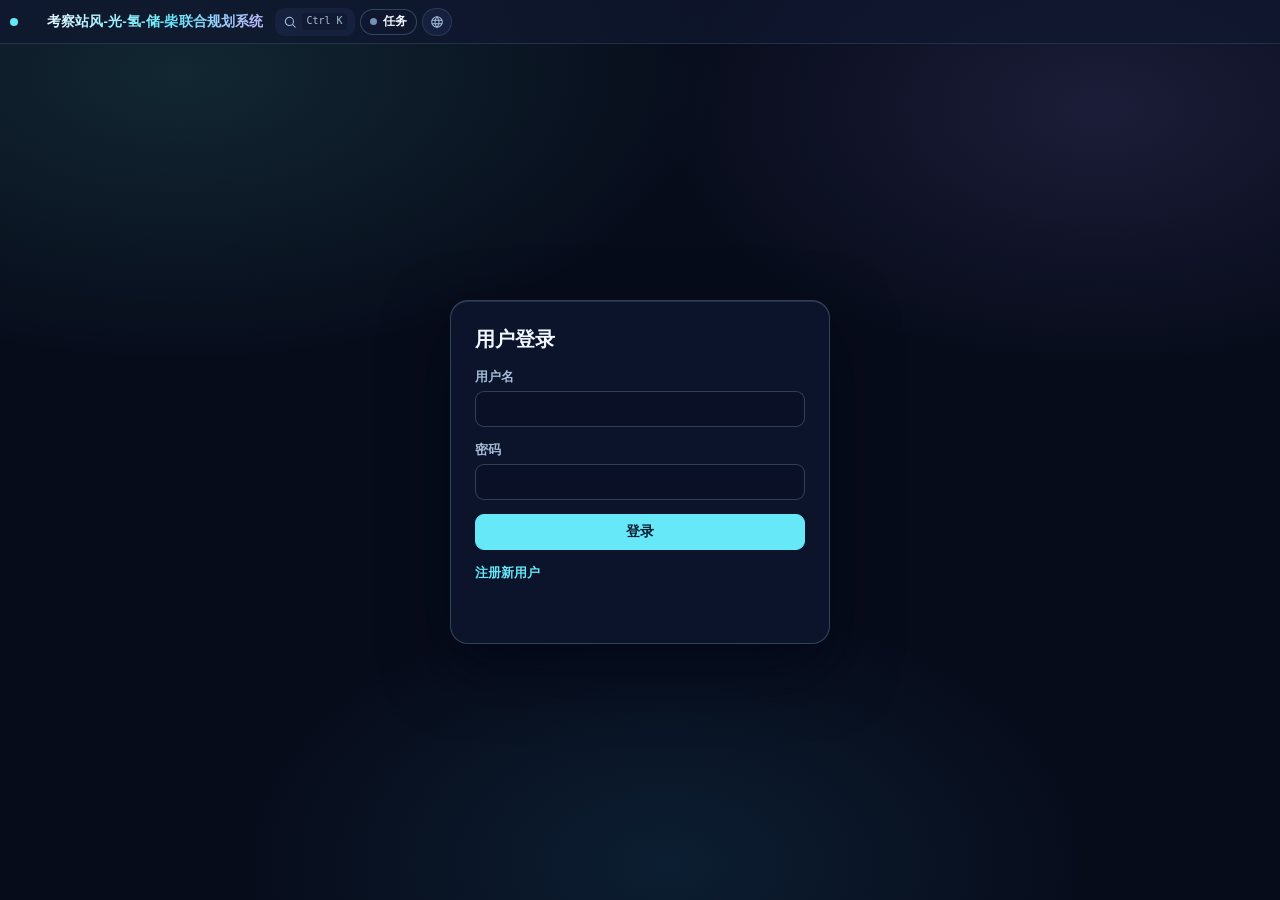
==== commit 8ae0a7cf: "fix(topbar): 解除顶栏品牌标题限宽截断，保证全站完整显示 (v24)" ====
--- a/comparison.html
+++ b/comparison.html
@@ -5,9 +5,9 @@
   <meta name="viewport" content="width=device-width, initial-scale=1">
   <title>结果对比 - 考察站风-光-氢-储-柴联合规划系统</title>
   <link rel="icon" href="data:,">
-  <link rel="stylesheet" href="assets/planning.css?v=20261127-ui-v23">
-  <link rel="stylesheet" href="assets/ui-theme.css?v=20261127-ui-v23">
-  <script src="assets/ui-kit.js?v=20261127-ui-v23"></script>
+  <link rel="stylesheet" href="assets/planning.css?v=20261127-ui-v24">
+  <link rel="stylesheet" href="assets/ui-theme.css?v=20261127-ui-v24">
+  <script src="assets/ui-kit.js?v=20261127-ui-v24"></script>
 </head>
 <body>
   <main class="planning-shell">
@@ -95,11 +95,11 @@
       </section>
     </section>
   </main>
-  <script src="assets/i18n.js?v=20261127-ui-v23"></script>
-  <script src="assets/auth.js?v=20261127-ui-v23"></script>
-  <script src="assets/page_state.js?v=20261127-ui-v23"></script>
-  <script src="assets/chart-enhancer.js?v=20261127-ui-v23"></script>
-  <script src="assets/result_curves.js?v=20261127-ui-v23"></script>
-  <script src="assets/comparison.js?v=20261127-ui-v23"></script>
+  <script src="assets/i18n.js?v=20261127-ui-v24"></script>
+  <script src="assets/auth.js?v=20261127-ui-v24"></script>
+  <script src="assets/page_state.js?v=20261127-ui-v24"></script>
+  <script src="assets/chart-enhancer.js?v=20261127-ui-v24"></script>
+  <script src="assets/result_curves.js?v=20261127-ui-v24"></script>
+  <script src="assets/comparison.js?v=20261127-ui-v24"></script>
 </body>
 </html>
--- a/assets/ui-theme.css
+++ b/assets/ui-theme.css
@@ -2514,11 +2514,12 @@
 }
 
 html[data-theme] body .brand {
-  flex: 0 1 auto !important;
-  max-width: clamp(108px, 14vw, 220px) !important;
-  min-width: 0 !important;
-  overflow: hidden !important;
-  text-overflow: ellipsis !important;
+  flex: 0 0 auto !important;
+  width: auto !important;
+  max-width: none !important;
+  min-width: auto !important;
+  overflow: visible !important;
+  text-overflow: clip !important;
 }
 
 html[data-theme] body .main-nav {
@@ -3912,8 +3913,8 @@
   body .brand,
   body[data-home-theme] .brand,
   .reliability-page .brand {
-    font-size: 13px !important;
-    max-width: clamp(132px, 16vw, 224px);
+    font-size: 13.5px !important;
+    max-width: none !important;
   }
   body .main-nav,
   body[data-home-theme] .main-nav,
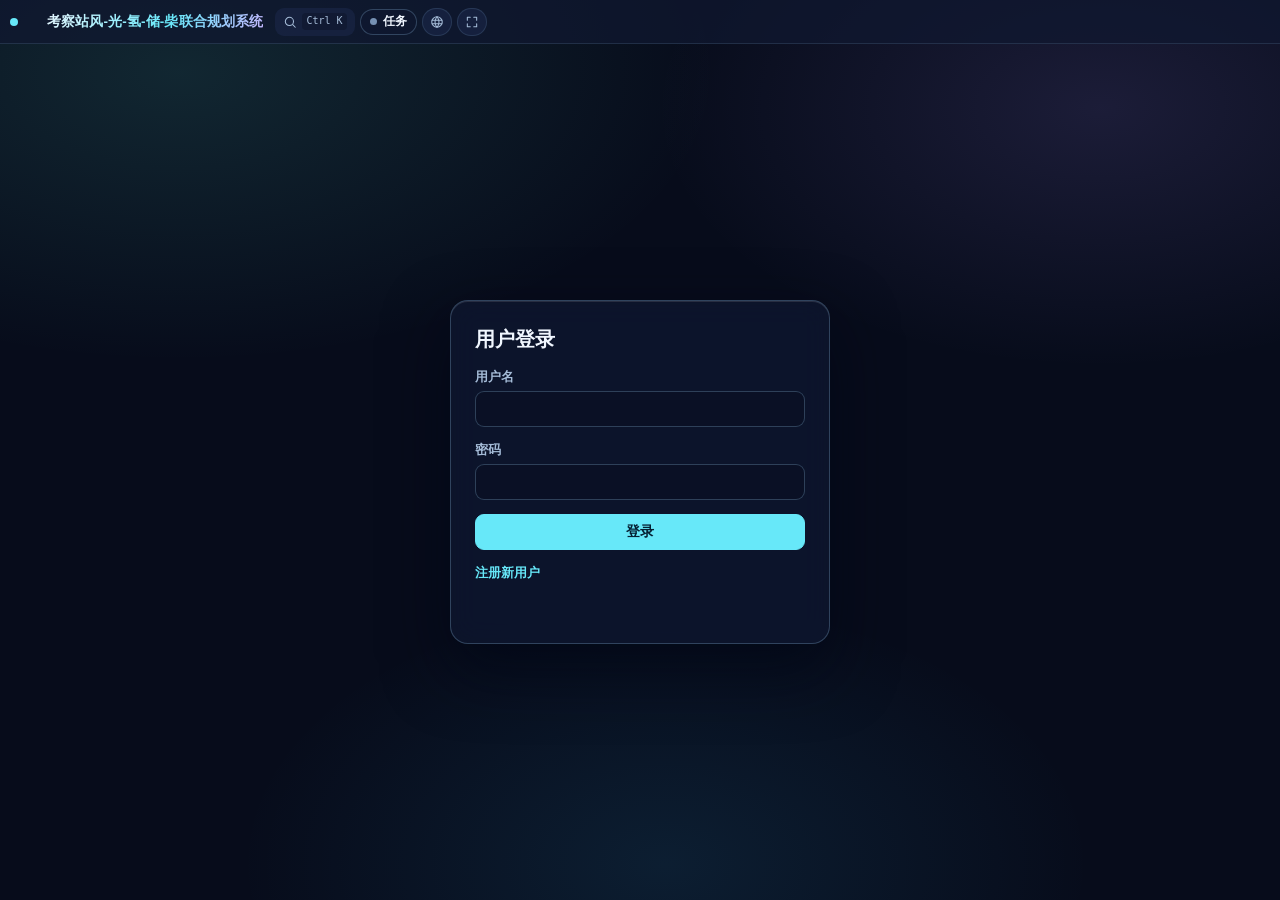
==== commit b68e0eca: "feat(topbar): 全站顶栏右侧统一新增全屏显示/退出全屏切换图标 (v31)" ====
--- a/comparison.html
+++ b/comparison.html
@@ -5,9 +5,9 @@
   <meta name="viewport" content="width=device-width, initial-scale=1">
   <title>结果对比 - 考察站风-光-氢-储-柴联合规划系统</title>
   <link rel="icon" href="data:,">
-  <link rel="stylesheet" href="assets/planning.css?v=20261127-ui-v24">
-  <link rel="stylesheet" href="assets/ui-theme.css?v=20261127-ui-v24">
-  <script src="assets/ui-kit.js?v=20261127-ui-v24"></script>
+  <link rel="stylesheet" href="assets/planning.css?v=20261127-ui-v31">
+  <link rel="stylesheet" href="assets/ui-theme.css?v=20261127-ui-v31">
+  <script src="assets/ui-kit.js?v=20261127-ui-v31"></script>
 </head>
 <body>
   <main class="planning-shell">
@@ -95,11 +95,11 @@
       </section>
     </section>
   </main>
-  <script src="assets/i18n.js?v=20261127-ui-v24"></script>
-  <script src="assets/auth.js?v=20261127-ui-v24"></script>
-  <script src="assets/page_state.js?v=20261127-ui-v24"></script>
-  <script src="assets/chart-enhancer.js?v=20261127-ui-v24"></script>
-  <script src="assets/result_curves.js?v=20261127-ui-v24"></script>
-  <script src="assets/comparison.js?v=20261127-ui-v24"></script>
+  <script src="assets/i18n.js?v=20261127-ui-v31"></script>
+  <script src="assets/auth.js?v=20261127-ui-v31"></script>
+  <script src="assets/page_state.js?v=20261127-ui-v31"></script>
+  <script src="assets/chart-enhancer.js?v=20261127-ui-v31"></script>
+  <script src="assets/result_curves.js?v=20261127-ui-v31"></script>
+  <script src="assets/comparison.js?v=20261127-ui-v31"></script>
 </body>
 </html>
--- a/assets/ui-theme.css
+++ b/assets/ui-theme.css
@@ -368,6 +368,307 @@
   --chart-tooltip-strong: #FFFFFF;
 }
 
+/* 6. 琥珀鎏金（scada-amber · 参考 SCADA 暖琥珀调度台） */
+html[data-theme="scada-amber"] {
+  color-scheme: dark;
+  --bg-canvas: #120E08;
+  --bg-canvas-grid:
+    radial-gradient(ellipse 68% 52% at 16% 10%, rgba(251, 191, 36, 0.14), transparent 60%),
+    radial-gradient(ellipse 56% 48% at 86% 14%, rgba(251, 146, 60, 0.12), transparent 60%),
+    radial-gradient(ellipse 52% 46% at 50% 96%, rgba(56, 189, 248, 0.08), transparent 64%);
+  --bg-canvas-size: 100% 100%;
+  --bg-surface: rgba(31, 24, 15, 0.78);
+  --bg-surface-solid: #1F180F;
+  --bg-subtle: rgba(46, 36, 22, 0.66);
+  --bg-elevated: rgba(38, 30, 18, 0.84);
+  --bg-input: rgba(20, 15, 9, 0.76);
+  --bg-selected: rgba(251, 191, 36, 0.16);
+  --table-head: rgba(39, 30, 18, 0.90);
+  --table-stripe: rgba(34, 26, 16, 0.46);
+  --table-hover: rgba(251, 191, 36, 0.10);
+  --text-primary: #FFF8EB;
+  --text-secondary: #D4BFA0;
+  --text-muted: #9E886B;
+  --text-on-accent: #241604;
+  --accent: #FBBF24;
+  --accent-2: #FB923C;
+  --accent-hover: #FDE68A;
+  --accent-soft: rgba(251, 191, 36, 0.15);
+  --accent-border: rgba(251, 191, 36, 0.40);
+  --accent-glow: 0 0 20px rgba(251, 191, 36, 0.22);
+  --ok: #34D399;
+  --ok-soft: rgba(52, 211, 153, 0.15);
+  --warn: #FBBF24;
+  --warn-soft: rgba(251, 191, 36, 0.16);
+  --danger: #FB7185;
+  --danger-soft: rgba(251, 113, 133, 0.16);
+  --info: #38BDF8;
+  --info-soft: rgba(56, 189, 248, 0.14);
+  --border-color: rgba(251, 191, 36, 0.18);
+  --border-strong: rgba(251, 191, 36, 0.34);
+  --radius-card: 13px;
+  --radius-btn: 9px;
+  --radius-input: 9px;
+  --radius-modal: 18px;
+  --shadow-card: var(--glass-highlight), 0 8px 28px rgba(14, 9, 2, 0.50);
+  --shadow-popover: var(--glass-highlight), 0 14px 36px rgba(12, 8, 2, 0.65);
+  --shadow-modal: var(--glass-highlight), 0 24px 64px rgba(8, 5, 1, 0.78);
+  --scrollbar-track: rgba(20, 15, 9, 0.62);
+  --scrollbar-thumb: rgba(251, 191, 36, 0.26);
+  --scrollbar-thumb-hover: rgba(251, 191, 36, 0.48);
+  --chart-grid: rgba(251, 191, 36, 0.09);
+  --chart-axis: rgba(251, 191, 36, 0.28);
+  --chart-text: #D4BFA0;
+  --chart-crosshair: rgba(251, 191, 36, 0.55);
+  --chart-tooltip-bg: rgba(26, 20, 12, 0.94);
+  --chart-tooltip-border: rgba(251, 191, 36, 0.38);
+  --chart-tooltip-text: #FFF8EB;
+  --chart-tooltip-muted: #D4BFA0;
+  --chart-tooltip-strong: #FFFFFF;
+}
+
+/* 7. 深海钴蓝（scada-cobalt · 参考经典电力调度蓝屏柔光版） */
+html[data-theme="scada-cobalt"] {
+  color-scheme: dark;
+  --bg-canvas: #061326;
+  --bg-canvas-grid:
+    radial-gradient(ellipse 68% 52% at 15% 10%, rgba(59, 130, 246, 0.18), transparent 62%),
+    radial-gradient(ellipse 56% 48% at 86% 14%, rgba(56, 189, 248, 0.14), transparent 60%),
+    radial-gradient(ellipse 52% 46% at 50% 96%, rgba(99, 102, 241, 0.12), transparent 64%);
+  --bg-canvas-size: 100% 100%;
+  --bg-surface: rgba(11, 28, 56, 0.78);
+  --bg-surface-solid: #0B1C38;
+  --bg-subtle: rgba(19, 44, 84, 0.64);
+  --bg-elevated: rgba(15, 36, 70, 0.84);
+  --bg-input: rgba(7, 20, 42, 0.76);
+  --bg-selected: rgba(96, 165, 250, 0.16);
+  --table-head: rgba(14, 35, 68, 0.90);
+  --table-stripe: rgba(13, 32, 62, 0.46);
+  --table-hover: rgba(96, 165, 250, 0.11);
+  --text-primary: #EFF6FF;
+  --text-secondary: #9EC0E6;
+  --text-muted: #6C93BE;
+  --text-on-accent: #041A36;
+  --accent: #60A5FA;
+  --accent-2: #38BDF8;
+  --accent-hover: #93C5FD;
+  --accent-soft: rgba(96, 165, 250, 0.15);
+  --accent-border: rgba(96, 165, 250, 0.42);
+  --accent-glow: 0 0 20px rgba(96, 165, 250, 0.22);
+  --ok: #34D399;
+  --ok-soft: rgba(52, 211, 153, 0.15);
+  --warn: #FBBF24;
+  --warn-soft: rgba(251, 191, 36, 0.15);
+  --danger: #FB7185;
+  --danger-soft: rgba(251, 113, 133, 0.16);
+  --info: #60A5FA;
+  --info-soft: rgba(96, 165, 250, 0.15);
+  --border-color: rgba(147, 197, 253, 0.18);
+  --border-strong: rgba(147, 197, 253, 0.34);
+  --radius-card: 13px;
+  --radius-btn: 9px;
+  --radius-input: 9px;
+  --radius-modal: 18px;
+  --shadow-card: var(--glass-highlight), 0 8px 28px rgba(2, 10, 26, 0.50);
+  --shadow-popover: var(--glass-highlight), 0 14px 36px rgba(2, 8, 22, 0.64);
+  --shadow-modal: var(--glass-highlight), 0 24px 64px rgba(1, 6, 18, 0.78);
+  --scrollbar-track: rgba(6, 18, 38, 0.62);
+  --scrollbar-thumb: rgba(96, 165, 250, 0.28);
+  --scrollbar-thumb-hover: rgba(96, 165, 250, 0.50);
+  --chart-grid: rgba(147, 197, 253, 0.10);
+  --chart-axis: rgba(147, 197, 253, 0.30);
+  --chart-text: #9EC0E6;
+  --chart-crosshair: rgba(96, 165, 250, 0.55);
+  --chart-tooltip-bg: rgba(8, 22, 46, 0.94);
+  --chart-tooltip-border: rgba(96, 165, 250, 0.40);
+  --chart-tooltip-text: #EFF6FF;
+  --chart-tooltip-muted: #9EC0E6;
+  --chart-tooltip-strong: #FFFFFF;
+}
+
+/* 8. 赤霞星辰（scada-crimson · 极光绯红星云调度风） */
+html[data-theme="scada-crimson"] {
+  color-scheme: dark;
+  --bg-canvas: #140912;
+  --bg-canvas-grid:
+    radial-gradient(ellipse 68% 52% at 16% 10%, rgba(251, 113, 133, 0.15), transparent 60%),
+    radial-gradient(ellipse 56% 48% at 86% 14%, rgba(253, 186, 116, 0.12), transparent 60%),
+    radial-gradient(ellipse 52% 46% at 50% 96%, rgba(192, 132, 252, 0.11), transparent 64%);
+  --bg-canvas-size: 100% 100%;
+  --bg-surface: rgba(34, 15, 29, 0.76);
+  --bg-surface-solid: #220F1D;
+  --bg-subtle: rgba(52, 23, 44, 0.64);
+  --bg-elevated: rgba(42, 19, 36, 0.82);
+  --bg-input: rgba(22, 10, 19, 0.76);
+  --bg-selected: rgba(251, 113, 133, 0.16);
+  --table-head: rgba(44, 19, 37, 0.90);
+  --table-stripe: rgba(38, 17, 32, 0.46);
+  --table-hover: rgba(251, 113, 133, 0.10);
+  --text-primary: #FFF1F5;
+  --text-secondary: #D9B0C3;
+  --text-muted: #A1768B;
+  --text-on-accent: #2B0713;
+  --accent: #FB7185;
+  --accent-2: #FDBA74;
+  --accent-hover: #FDA4AF;
+  --accent-soft: rgba(251, 113, 133, 0.15);
+  --accent-border: rgba(251, 113, 133, 0.42);
+  --accent-glow: 0 0 20px rgba(251, 113, 133, 0.22);
+  --ok: #5EEAD4;
+  --ok-soft: rgba(94, 234, 212, 0.15);
+  --warn: #FCD34D;
+  --warn-soft: rgba(252, 211, 77, 0.15);
+  --danger: #FF5C77;
+  --danger-soft: rgba(255, 92, 119, 0.18);
+  --info: #FDBA74;
+  --info-soft: rgba(253, 186, 116, 0.15);
+  --border-color: rgba(253, 164, 175, 0.18);
+  --border-strong: rgba(253, 164, 175, 0.34);
+  --radius-card: 13px;
+  --radius-btn: 9px;
+  --radius-input: 9px;
+  --radius-modal: 18px;
+  --shadow-card: var(--glass-highlight), 0 8px 28px rgba(20, 4, 14, 0.52);
+  --shadow-popover: var(--glass-highlight), 0 14px 36px rgba(18, 3, 12, 0.66);
+  --shadow-modal: var(--glass-highlight), 0 24px 64px rgba(14, 2, 10, 0.78);
+  --scrollbar-track: rgba(22, 10, 19, 0.62);
+  --scrollbar-thumb: rgba(251, 113, 133, 0.28);
+  --scrollbar-thumb-hover: rgba(251, 113, 133, 0.50);
+  --chart-grid: rgba(253, 164, 175, 0.09);
+  --chart-axis: rgba(253, 164, 175, 0.28);
+  --chart-text: #D9B0C3;
+  --chart-crosshair: rgba(251, 113, 133, 0.55);
+  --chart-tooltip-bg: rgba(30, 13, 25, 0.94);
+  --chart-tooltip-border: rgba(251, 113, 133, 0.40);
+  --chart-tooltip-text: #FFF1F5;
+  --chart-tooltip-muted: #D9B0C3;
+  --chart-tooltip-strong: #FFFFFF;
+}
+
+/* 9. 青瓷雪雾（arctic-jade · 日间浅色 SCADA 护眼青瓷风） */
+html[data-theme="arctic-jade"] {
+  color-scheme: light;
+  --bg-canvas: #ECF7F5;
+  --bg-canvas-grid:
+    radial-gradient(ellipse 65% 50% at 14% 8%, rgba(20, 184, 166, 0.13), transparent 62%),
+    radial-gradient(ellipse 58% 48% at 86% 12%, rgba(56, 189, 248, 0.12), transparent 60%),
+    radial-gradient(ellipse 50% 45% at 50% 96%, rgba(16, 185, 129, 0.09), transparent 64%);
+  --bg-canvas-size: 100% 100%;
+  --bg-surface: rgba(255, 255, 255, 0.82);
+  --bg-surface-solid: #FFFFFF;
+  --bg-subtle: rgba(226, 245, 242, 0.78);
+  --bg-elevated: rgba(244, 252, 250, 0.90);
+  --bg-input: rgba(255, 255, 255, 0.94);
+  --bg-selected: rgba(13, 148, 136, 0.11);
+  --glass-blur: blur(14px) saturate(140%);
+  --glass-highlight: inset 0 1px 0 rgba(255, 255, 255, 0.88);
+  --table-head: rgba(226, 245, 242, 0.92);
+  --table-stripe: rgba(240, 250, 248, 0.68);
+  --table-hover: rgba(13, 148, 136, 0.08);
+  --text-primary: #0D2B2A;
+  --text-secondary: #3E6664;
+  --text-muted: #628886;
+  --text-on-accent: #FFFFFF;
+  --accent: #0D9488;
+  --accent-2: #0284C7;
+  --accent-hover: #0F766E;
+  --accent-soft: rgba(13, 148, 136, 0.11);
+  --accent-border: rgba(13, 148, 136, 0.36);
+  --accent-glow: 0 0 16px rgba(13, 148, 136, 0.15);
+  --ok: #059669;
+  --ok-soft: rgba(5, 150, 105, 0.12);
+  --warn: #D97706;
+  --warn-soft: rgba(217, 119, 6, 0.12);
+  --danger: #E11D48;
+  --danger-soft: rgba(225, 29, 72, 0.10);
+  --info: #0284C7;
+  --info-soft: rgba(2, 132, 199, 0.10);
+  --border-color: rgba(134, 196, 189, 0.42);
+  --border-strong: rgba(94, 168, 160, 0.56);
+  --radius-card: 13px;
+  --radius-btn: 9px;
+  --radius-input: 9px;
+  --radius-modal: 18px;
+  --shadow-card: var(--glass-highlight), 0 6px 22px rgba(13, 72, 68, 0.06);
+  --shadow-popover: var(--glass-highlight), 0 12px 28px rgba(13, 72, 68, 0.12);
+  --shadow-modal: var(--glass-highlight), 0 22px 54px rgba(13, 72, 68, 0.20);
+  --scrollbar-track: #E3F3F0;
+  --scrollbar-thumb: rgba(94, 168, 160, 0.55);
+  --scrollbar-thumb-hover: rgba(13, 148, 136, 0.55);
+  --chart-grid: rgba(134, 196, 189, 0.36);
+  --chart-axis: rgba(94, 168, 160, 0.58);
+  --chart-text: #3E6664;
+  --chart-crosshair: rgba(13, 148, 136, 0.45);
+  --chart-tooltip-bg: rgba(255, 255, 255, 0.95);
+  --chart-tooltip-border: rgba(134, 196, 189, 0.68);
+  --chart-tooltip-text: #0D2B2A;
+  --chart-tooltip-muted: #3E6664;
+  --chart-tooltip-strong: #0D2B2A;
+  --chart-tooltip-shadow: 0 10px 26px rgba(13, 72, 68, 0.12);
+}
+
+/* 10. 晨曦暖玉（warm-ivory · 极地朝霞低蓝光日间风） */
+html[data-theme="warm-ivory"] {
+  color-scheme: light;
+  --bg-canvas: #F9F5EE;
+  --bg-canvas-grid:
+    radial-gradient(ellipse 65% 50% at 14% 8%, rgba(245, 158, 11, 0.12), transparent 62%),
+    radial-gradient(ellipse 58% 48% at 86% 12%, rgba(244, 114, 182, 0.09), transparent 60%),
+    radial-gradient(ellipse 50% 45% at 50% 96%, rgba(14, 165, 233, 0.08), transparent 64%);
+  --bg-canvas-size: 100% 100%;
+  --bg-surface: rgba(255, 253, 249, 0.84);
+  --bg-surface-solid: #FFFDF9;
+  --bg-subtle: rgba(245, 238, 226, 0.80);
+  --bg-elevated: rgba(253, 249, 242, 0.92);
+  --bg-input: rgba(255, 255, 255, 0.94);
+  --bg-selected: rgba(194, 105, 14, 0.11);
+  --glass-blur: blur(14px) saturate(135%);
+  --glass-highlight: inset 0 1px 0 rgba(255, 255, 255, 0.90);
+  --table-head: rgba(245, 238, 226, 0.92);
+  --table-stripe: rgba(250, 245, 236, 0.70);
+  --table-hover: rgba(194, 105, 14, 0.08);
+  --text-primary: #2B1F14;
+  --text-secondary: #6B5642;
+  --text-muted: #8F7A65;
+  --text-on-accent: #FFFFFF;
+  --accent: #C2690E;
+  --accent-2: #0E7490;
+  --accent-hover: #9A520A;
+  --accent-soft: rgba(194, 105, 14, 0.11);
+  --accent-border: rgba(194, 105, 14, 0.36);
+  --accent-glow: 0 0 16px rgba(194, 105, 14, 0.15);
+  --ok: #0F766E;
+  --ok-soft: rgba(15, 118, 110, 0.12);
+  --warn: #D97706;
+  --warn-soft: rgba(217, 119, 6, 0.13);
+  --danger: #DC2626;
+  --danger-soft: rgba(220, 38, 38, 0.10);
+  --info: #0E7490;
+  --info-soft: rgba(14, 116, 144, 0.10);
+  --border-color: rgba(209, 190, 165, 0.50);
+  --border-strong: rgba(186, 162, 132, 0.65);
+  --radius-card: 13px;
+  --radius-btn: 9px;
+  --radius-input: 9px;
+  --radius-modal: 18px;
+  --shadow-card: var(--glass-highlight), 0 6px 22px rgba(68, 42, 16, 0.06);
+  --shadow-popover: var(--glass-highlight), 0 12px 28px rgba(68, 42, 16, 0.12);
+  --shadow-modal: var(--glass-highlight), 0 22px 54px rgba(68, 42, 16, 0.20);
+  --scrollbar-track: #F2EAE0;
+  --scrollbar-thumb: rgba(186, 162, 132, 0.58);
+  --scrollbar-thumb-hover: rgba(194, 105, 14, 0.55);
+  --chart-grid: rgba(209, 190, 165, 0.42);
+  --chart-axis: rgba(186, 162, 132, 0.62);
+  --chart-text: #6B5642;
+  --chart-crosshair: rgba(194, 105, 14, 0.45);
+  --chart-tooltip-bg: rgba(255, 253, 249, 0.96);
+  --chart-tooltip-border: rgba(209, 190, 165, 0.72);
+  --chart-tooltip-text: #2B1F14;
+  --chart-tooltip-muted: #6B5642;
+  --chart-tooltip-strong: #2B1F14;
+  --chart-tooltip-shadow: 0 10px 26px rgba(68, 42, 16, 0.12);
+}
+
 /* ==========================================================================
    全局基础、滚动条与原生控件主题防穿帮
    ========================================================================== */
@@ -456,7 +757,8 @@
   box-shadow: none !important;
   backdrop-filter: none !important;
   overflow: visible !important;
-  z-index: 40;
+  position: relative !important;
+  z-index: 9600 !important;
 }
 
 body .brand,
@@ -945,14 +1247,17 @@
 
 body .optimization-command-card,
 body[data-home-theme] .optimization-command-card {
-  padding: 6px 10px !important;
+  position: relative !important;
+  z-index: 45 !important;
+  overflow: visible !important;
+  padding: 5px 10px !important;
 }
 
 body .optimization-command-row,
 body .reliability-command-row {
   display: flex !important;
   align-items: center !important;
-  flex-wrap: wrap !important;
+  flex-wrap: nowrap !important;
   gap: 8px !important;
   min-height: 34px !important;
 }
@@ -1716,12 +2021,12 @@
     linear-gradient(180deg, rgba(4, 10, 24, 0.72) 0%, rgba(4, 10, 24, 0.16) 20%, rgba(4, 10, 24, 0.18) 80%, rgba(4, 10, 24, 0.78) 100%);
 }
 
-html[data-theme="minimalist-light"] .home-backdrop-img {
+html[data-color-mode="light"] .home-backdrop-img {
   filter: saturate(0.95) brightness(1.08) contrast(0.96);
   opacity: 0.42;
 }
 
-html[data-theme="minimalist-light"] .home-backdrop-vignette {
+html[data-color-mode="light"] .home-backdrop-vignette {
   background:
     radial-gradient(ellipse 80% 70% at 50% 48%, rgba(244, 246, 248, 0.36) 0%, rgba(244, 246, 248, 0.76) 80%, rgba(241, 245, 249, 0.92) 100%),
     linear-gradient(180deg, rgba(255, 255, 255, 0.82) 0%, rgba(248, 250, 252, 0.34) 24%, rgba(248, 250, 252, 0.48) 78%, rgba(241, 245, 249, 0.88) 100%);
@@ -1782,7 +2087,7 @@
   isolation: isolate;
 }
 
-html[data-theme="minimalist-light"] .home-hero-banner {
+html[data-color-mode="light"] .home-hero-banner {
   background: rgba(255, 255, 255, 0.78);
   box-shadow: 0 8px 26px rgba(15, 23, 42, 0.08);
 }
@@ -1929,7 +2234,7 @@
   overflow: hidden;
 }
 
-html[data-theme="minimalist-light"] .portal-card {
+html[data-color-mode="light"] .portal-card {
   background: rgba(255, 255, 255, 0.82);
   box-shadow: 0 6px 20px rgba(15, 23, 42, 0.08);
 }
@@ -1942,9 +2247,9 @@
 .portal-card[data-tone="cyan"]    { --card-tone: #06B6D4; --card-tone-soft: rgba(6, 182, 212, 0.14); }
 .portal-card[data-tone="orange"]  { --card-tone: #FB923C; --card-tone-soft: rgba(251, 146, 60, 0.14); }
 
-html[data-theme="minimalist-light"] .portal-card[data-tone="violet"] { --card-tone: #7C3AED; --card-tone-soft: rgba(124, 58, 237, 0.10); }
-html[data-theme="minimalist-light"] .portal-card[data-tone="amber"]  { --card-tone: #D97706; --card-tone-soft: rgba(217, 119, 6, 0.11); }
-html[data-theme="minimalist-light"] .portal-card[data-tone="orange"] { --card-tone: #EA580C; --card-tone-soft: rgba(234, 88, 12, 0.10); }
+html[data-color-mode="light"] .portal-card[data-tone="violet"] { --card-tone: #7C3AED; --card-tone-soft: rgba(124, 58, 237, 0.10); }
+html[data-color-mode="light"] .portal-card[data-tone="amber"]  { --card-tone: #D97706; --card-tone-soft: rgba(217, 119, 6, 0.11); }
+html[data-color-mode="light"] .portal-card[data-tone="orange"] { --card-tone: #EA580C; --card-tone-soft: rgba(234, 88, 12, 0.10); }
 
 .portal-card:hover {
   transform: translateY(-2px);
@@ -1967,7 +2272,7 @@
     color-mix(in srgb, var(--bg-surface) 72%, transparent);
 }
 
-html[data-theme="minimalist-light"] .portal-card-primary {
+html[data-color-mode="light"] .portal-card-primary {
   background:
     radial-gradient(circle at 12% 0%, var(--accent-soft), transparent 62%),
     rgba(255, 255, 255, 0.88);
@@ -2093,7 +2398,7 @@
   box-shadow: 0 8px 24px rgba(0, 6, 20, 0.28);
 }
 
-html[data-theme="minimalist-light"] .home-recent-bar {
+html[data-color-mode="light"] .home-recent-bar {
   background: rgba(255, 255, 255, 0.82);
   box-shadow: 0 4px 16px rgba(15, 23, 42, 0.06);
 }
@@ -2565,13 +2870,13 @@
   display: inline-block;
 }
 
-/* 命令条与单行状态条防横向溢出 */
+/* 命令条与单行状态条：强制整合为严格 1 行不折行 */
 html[data-theme] .optimization-command-row,
 html[data-theme] .reliability-command-row {
   display: flex !important;
   align-items: center !important;
-  flex-wrap: wrap !important;
-  gap: 6px !important;
+  flex-wrap: nowrap !important;
+  gap: 8px !important;
   width: 100% !important;
   max-width: 100% !important;
   min-width: 0 !important;
@@ -2579,7 +2884,11 @@
 
 html[data-theme] .optimization-current-scheme {
   max-width: 220px !important;
+  min-width: 88px !important;
   flex: 0 1 auto !important;
+  white-space: nowrap !important;
+  overflow: hidden !important;
+  text-overflow: ellipsis !important;
 }
 
 html[data-theme] .optimization-status-grid {
@@ -2587,20 +2896,82 @@
   min-width: 0 !important;
   max-width: 100% !important;
   justify-content: flex-end;
+  scrollbar-width: none;
+}
+
+html[data-theme] .optimization-status-grid::-webkit-scrollbar {
+  display: none;
 }
 
 html[data-theme] .status-tile {
-  padding: 3px 8px !important;
-  gap: 5px !important;
+  padding: 3px 7px !important;
+  gap: 4px !important;
+  white-space: nowrap !important;
+  flex-shrink: 0 !important;
+}
+
+html[data-theme] .status-tile.is-mirrored-status {
+  display: none !important;
 }
 
 html[data-theme] .editor-panel .planning-command-card {
   display: flex !important;
-  flex-wrap: wrap !important;
+  flex-wrap: nowrap !important;
   align-items: center !important;
   gap: 6px !important;
   width: 100% !important;
   max-width: 100% !important;
+  min-width: 0 !important;
+  overflow: visible !important;
+}
+
+html[data-theme] .editor-panel .planning-command-card .current-scheme-panel {
+  flex: 0 1 165px !important;
+  min-width: 82px !important;
+  overflow: hidden !important;
+}
+
+html[data-theme] .editor-panel .planning-command-card .current-scheme {
+  max-width: 100% !important;
+  font-size: 12.5px !important;
+}
+
+html[data-theme] .editor-panel .planning-command-card .tabs {
+  display: inline-flex !important;
+  flex-wrap: nowrap !important;
+  flex: 0 0 auto !important;
+  gap: 3px !important;
+}
+
+html[data-theme] .editor-panel .planning-command-card .tabs .tab {
+  padding: 0 8px !important;
+  height: 27px !important;
+  font-size: 12px !important;
+  white-space: nowrap !important;
+}
+
+html[data-theme] .editor-panel .planning-command-card .scheme-actions {
+  display: inline-flex !important;
+  flex-wrap: nowrap !important;
+  align-items: center !important;
+  gap: 4px !important;
+  margin-left: auto !important;
+  flex: 0 0 auto !important;
+}
+
+html[data-theme] .editor-panel .planning-command-card .scheme-actions button {
+  height: 27px !important;
+  min-height: 27px !important;
+  padding: 0 8px !important;
+  font-size: 12px !important;
+  white-space: nowrap !important;
+}
+
+html[data-theme] .editor-panel .planning-command-card .scheme-actions button.ui-icon-only {
+  width: 27px !important;
+  min-width: 27px !important;
+  padding: 0 !important;
+  justify-content: center !important;
 }
 
 html[data-theme] .time-chart-toolbar {
@@ -2863,9 +3234,9 @@
 }
 
 /* 极简明亮模式下提升启用按钮 vs 禁用按钮区分度 */
-html[data-theme="minimalist-light"] .task-actions button:not(:disabled):not(.primary):not(.danger),
-html[data-theme="minimalist-light"] .scheme-actions button:not(:disabled):not(.primary):not(.danger),
-html[data-theme="minimalist-light"] .optimization-actions button:not(:disabled):not(.primary):not(.danger):not(.queue-action) {
+html[data-color-mode="light"] .task-actions button:not(:disabled):not(.primary):not(.danger),
+html[data-color-mode="light"] .scheme-actions button:not(:disabled):not(.primary):not(.danger),
+html[data-color-mode="light"] .optimization-actions button:not(:disabled):not(.primary):not(.danger):not(.queue-action) {
   background: #FFFFFF !important;
   border-color: #94A3B8 !important;
   color: #0F172A !important;
@@ -3108,50 +3479,160 @@
   font-size: 12.5px;
 }
 
-/* 业务页顶部工作流直达动作条 */
-.workflow-next-strip {
-  display: flex;
-  align-items: center;
-  gap: 8px;
-  margin-top: 6px;
-  padding-top: 6px;
-  border-top: 1px solid var(--border-color);
-  flex-wrap: wrap;
-}
-
-.workflow-next-label {
-  font-size: 11.5px;
-  font-weight: 700;
-  color: var(--text-muted);
-  white-space: nowrap;
-}
-
-.workflow-next-links {
-  display: flex;
-  align-items: center;
-  gap: 5px;
-  flex-wrap: wrap;
-}
-
-.workflow-next-link {
+/* 单状态操作胶囊 + 悬停悬浮 3 按钮操作栏（合并启动 / 排队 / 停止） */
+.cmd-action-hub {
+  position: relative;
   display: inline-flex;
   align-items: center;
-  height: 22px;
-  padding: 0 8px;
-  border-radius: 4px;
+  flex: 0 0 auto;
+  z-index: 60;
+}
+
+.cmd-action-trigger {
+  display: inline-flex !important;
+  align-items: center !important;
+  gap: 6px !important;
+  height: 28px !important;
+  min-height: 28px !important;
+  padding: 0 11px !important;
+  border-radius: 999px !important;
+  border: 1px solid var(--accent-border) !important;
+  background: linear-gradient(135deg, var(--accent-soft), rgba(196, 181, 253, 0.14)) !important;
+  color: var(--text-primary) !important;
+  font-size: 12px !important;
+  font-weight: 700 !important;
+  white-space: nowrap !important;
+  cursor: pointer;
+  box-shadow: var(--accent-glow, none);
+  transition: border-color var(--transition-fast), background-color var(--transition-fast), box-shadow var(--transition-fast), transform 140ms ease;
+}
+
+.cmd-action-trigger:hover,
+.cmd-action-hub.is-open .cmd-action-trigger {
+  border-color: var(--accent) !important;
+  box-shadow: 0 0 18px rgba(103, 232, 249, 0.28);
+}
+
+.cmd-action-dot {
+  width: 7px;
+  height: 7px;
+  border-radius: 50%;
+  flex: 0 0 auto;
+  background: var(--accent);
+  box-shadow: 0 0 8px currentColor;
+}
+
+.cmd-action-trigger[data-state="running"] {
+  border-color: var(--accent) !important;
+  color: var(--accent) !important;
+}
+
+.cmd-action-trigger[data-state="running"] .cmd-action-dot {
+  background: var(--accent);
+  animation: cmdDotPulse 1.4s ease-in-out infinite;
+}
+
+.cmd-action-trigger[data-state="queued"] {
+  border-color: rgba(252, 211, 77, 0.5) !important;
+  background: var(--warn-soft) !important;
+  color: var(--warn) !important;
+}
+
+.cmd-action-trigger[data-state="queued"] .cmd-action-dot {
+  background: var(--warn);
+}
+
+.cmd-action-trigger[data-state="done"] {
+  border-color: rgba(94, 234, 212, 0.45) !important;
+  background: var(--ok-soft) !important;
+  color: var(--ok) !important;
+}
+
+.cmd-action-trigger[data-state="done"] .cmd-action-dot {
+  background: var(--ok);
+}
+
+.cmd-action-trigger[data-state="error"],
+.cmd-action-trigger[data-state="stopped"] {
+  border-color: rgba(253, 164, 175, 0.48) !important;
+  background: var(--danger-soft) !important;
+  color: var(--danger) !important;
+}
+
+.cmd-action-trigger[data-state="error"] .cmd-action-dot,
+.cmd-action-trigger[data-state="stopped"] .cmd-action-dot {
+  background: var(--danger);
+}
+
+@keyframes cmdDotPulse {
+  0%, 100% { opacity: 1; transform: scale(1); }
+  50% { opacity: 0.4; transform: scale(0.8); }
+}
+
+.cmd-action-caret {
+  width: 12px;
+  height: 12px;
+  fill: none;
+  stroke: currentColor;
+  stroke-width: 2;
+  stroke-linecap: round;
+  stroke-linejoin: round;
+  opacity: 0.78;
+  transition: transform 160ms ease;
+}
+
+.cmd-action-hub.is-open .cmd-action-caret {
+  transform: rotate(180deg);
+}
+
+.cmd-action-popover {
+  position: absolute;
+  top: calc(100% + 6px);
+  left: 0;
+  padding: 6px;
+  border-radius: 12px;
   border: 1px solid var(--border-strong);
-  background: var(--bg-surface);
-  color: var(--text-secondary) !important;
-  font-size: 11.5px;
-  font-weight: 600;
-  text-decoration: none !important;
-  transition: border-color 0.14s ease, color 0.14s ease, background 0.14s ease;
-}
-
-.workflow-next-link:hover {
-  border-color: var(--accent);
-  color: var(--accent) !important;
-  background: var(--accent-soft);
+  background: var(--bg-elevated, var(--bg-surface));
+  backdrop-filter: var(--glass-blur, blur(16px) saturate(140%));
+  -webkit-backdrop-filter: var(--glass-blur, blur(16px) saturate(140%));
+  box-shadow: var(--shadow-popover);
+  opacity: 0;
+  visibility: hidden;
+  transform: translateY(-4px) scale(0.97);
+  pointer-events: none;
+  transition: opacity 150ms ease, transform 150ms cubic-bezier(0.22, 1, 0.36, 1), visibility 150ms;
+  z-index: 9700;
+}
+
+/* 顶部透明桥接热区，保证鼠标从状态胶囊平滑移入弹层绝不闪烁关闭 */
+.cmd-action-popover::before {
+  content: "";
+  position: absolute;
+  left: 0;
+  right: 0;
+  top: -8px;
+  height: 10px;
+}
+
+.cmd-action-hub.is-open .cmd-action-popover,
+.cmd-action-hub:focus-within .cmd-action-popover {
+  opacity: 1;
+  visibility: visible;
+  transform: translateY(0) scale(1);
+  pointer-events: auto;
+}
+
+.cmd-action-popover .optimization-actions {
+  display: inline-flex !important;
+  align-items: center !important;
+  flex-wrap: nowrap !important;
+  gap: 6px !important;
+  margin: 0 !important;
+}
+
+.cmd-action-popover .optimization-actions button {
+  white-space: nowrap !important;
+  flex-shrink: 0 !important;
 }
 
 /* 结果对比页：单行紧凑对比胶囊栏 + 一体化决策微工具条 */
@@ -3564,8 +4045,78 @@
 .sens-chart-controls {
   display: inline-flex;
   align-items: center;
-  gap: 6px;
-  flex-wrap: wrap;
+  gap: 4px;
+  flex-wrap: nowrap;
+  flex: 0 0 auto;
+}
+
+.sens-chart-controls > button,
+.sens-chart-controls > select,
+.sens-export-trigger {
+  height: 27px !important;
+  min-height: 27px !important;
+  padding: 0 8px !important;
+  font-size: 12px !important;
+  white-space: nowrap !important;
+}
+
+.sens-chart-controls > select {
+  min-width: 96px;
+  max-width: 128px;
+}
+
+.sens-export-hub {
+  position: relative;
+  display: inline-flex;
+  align-items: center;
+  z-index: 60;
+}
+
+.sens-export-popover {
+  position: absolute;
+  top: calc(100% + 6px);
+  right: 0;
+  padding: 5px;
+  border-radius: 10px;
+  border: 1px solid var(--border-strong);
+  background: var(--bg-elevated, var(--bg-surface));
+  backdrop-filter: var(--glass-blur, blur(16px) saturate(140%));
+  -webkit-backdrop-filter: var(--glass-blur, blur(16px) saturate(140%));
+  box-shadow: var(--shadow-popover);
+  display: inline-flex;
+  align-items: center;
+  gap: 4px;
+  opacity: 0;
+  visibility: hidden;
+  transform: translateY(-4px) scale(0.97);
+  pointer-events: none;
+  transition: opacity 150ms ease, transform 150ms cubic-bezier(0.22, 1, 0.36, 1), visibility 150ms;
+  z-index: 9700;
+}
+
+.sens-export-popover::before {
+  content: "";
+  position: absolute;
+  left: 0;
+  right: 0;
+  top: -8px;
+  height: 10px;
+}
+
+.sens-export-hub:hover .sens-export-popover,
+.sens-export-hub:focus-within .sens-export-popover {
+  opacity: 1;
+  visibility: visible;
+  transform: translateY(0) scale(1);
+  pointer-events: auto;
+}
+
+.sens-export-popover button {
+  height: 26px !important;
+  min-height: 26px !important;
+  padding: 0 8px !important;
+  font-size: 11.5px !important;
+  white-space: nowrap !important;
 }
 
 .sens-chart-controls button.active {
@@ -3589,65 +4140,62 @@
 }
 
 /* ==========================================================================
-   方案综合评审简报页（report.html）与打印排版
+   方案综合评审简报页（report.html）与打印排版（单行整合头部 + 独立滚动零重叠）
    ========================================================================== */
 
-.report-toolbar {
-  display: flex;
-  align-items: center;
-  justify-content: space-between;
-  gap: 10px;
-  flex-wrap: wrap;
-  padding: 8px 12px;
-  margin: 8px 8px 0;
-  background: var(--bg-surface);
-  border: var(--border);
-  border-radius: var(--radius-card);
-}
-
-.report-selectors,
-.report-actions {
-  display: inline-flex;
-  align-items: center;
-  gap: 8px;
-  flex-wrap: wrap;
-}
-
-.report-selectors label {
-  display: inline-flex;
-  align-items: center;
-  gap: 6px;
-  font-size: 12px;
-  color: var(--text-secondary);
-}
-
-.report-selectors select {
-  height: 28px !important;
-  min-height: 28px !important;
-  min-width: 150px;
-  font-size: 12px !important;
+.report-scroll-body {
+  flex: 1 1 auto;
+  min-height: 0;
+  overflow-y: auto;
+  overflow-x: hidden;
+  padding: 8px 10px 20px;
+  box-sizing: border-box;
 }
 
 .report-canvas {
-  max-width: 1320px;
-  width: calc(100% - 16px);
-  margin: 8px auto 20px;
-  padding: 14px 16px;
+  max-width: 1360px;
+  width: 100%;
+  margin: 0 auto;
+  padding: 10px 14px 16px;
   background: var(--bg-surface);
   border: var(--border);
   border-radius: var(--radius-card);
   display: flex;
   flex-direction: column;
-  gap: 12px;
+  gap: 10px;
+  box-sizing: border-box;
 }
 
 .report-doc-head {
   display: flex;
-  align-items: flex-end;
+  align-items: center;
   justify-content: space-between;
-  gap: 12px;
-  padding-bottom: 10px;
-  border-bottom: 1px solid var(--border-strong);
+  gap: 10px;
+  flex-wrap: nowrap;
+  padding-bottom: 8px;
+  border-bottom: 1px solid var(--border-color);
+  min-height: 32px;
+}
+
+.report-head-left,
+.report-head-right {
+  display: inline-flex;
+  align-items: center;
+  gap: 8px;
+  flex-wrap: nowrap;
+  min-width: 0;
+}
+
+.report-head-left select {
+  height: 28px !important;
+  min-height: 28px !important;
+  min-width: 140px;
+  max-width: 240px;
+  font-size: 12px !important;
+}
+
+.print-only {
+  display: none !important;
 }
 
 .report-doc-head h1 {
@@ -3660,6 +4208,8 @@
   font-size: 12px;
   color: var(--text-secondary);
   font-family: var(--font-mono);
+  font-variant-numeric: tabular-nums;
+  white-space: nowrap;
 }
 
 .report-kpi-strip {
@@ -5004,7 +5554,7 @@
     box-shadow: 12px 0 32px rgba(2, 6, 23, 0.42);
   }
 
-  [data-theme="minimalist-light"] .global-nav-tree.is-floating {
+  [data-color-mode="light"] .global-nav-tree.is-floating {
     box-shadow: 8px 0 24px rgba(15, 23, 42, 0.14);
   }
 
@@ -5300,7 +5850,7 @@
     overflow: hidden;
   }
 
-  [data-theme="minimalist-light"] .topo-stage {
+  [data-color-mode="light"] .topo-stage {
     background-color: #F8FAFC;
     background-image:
       linear-gradient(to right, rgba(15, 23, 42, 0.05) 1px, transparent 1px),
@@ -5488,7 +6038,8 @@
     flex: 0 0 auto;
   }
 
-  .ui-pref-trigger {
+  .ui-pref-trigger,
+  .ui-fullscreen-trigger {
     width: 30px !important;
     height: 28px !important;
     min-width: 30px !important;
@@ -5501,31 +6052,37 @@
     background: var(--bg-subtle) !important;
     color: var(--text-secondary) !important;
     cursor: pointer;
+    flex: 0 0 auto;
     transition: border-color var(--transition-fast), color var(--transition-fast), background-color var(--transition-fast), box-shadow var(--transition-fast);
   }
 
   .ui-pref-trigger:hover,
-  .ui-pref-host.is-open .ui-pref-trigger {
+  .ui-pref-host.is-open .ui-pref-trigger,
+  .ui-fullscreen-trigger:hover,
+  .ui-fullscreen-trigger.is-active {
     border-color: var(--accent-border) !important;
     color: var(--accent) !important;
     background: var(--accent-soft) !important;
     box-shadow: var(--accent-glow, none);
   }
 
-  .ui-pref-trigger .topbar-icon {
+  .ui-pref-trigger .topbar-icon,
+  .ui-fullscreen-trigger .topbar-icon {
     width: 15px;
     height: 15px;
     margin: 0 !important;
     stroke: currentColor;
     fill: none;
     stroke-width: 1.8;
+    stroke-linecap: round;
+    stroke-linejoin: round;
   }
 
   .ui-pref-popover {
     position: absolute;
     top: calc(100% + 8px);
     right: 0;
-    width: 238px;
+    width: 248px;
     padding: 10px;
     border-radius: 14px;
     border: 1px solid var(--border-strong);
@@ -5714,7 +6271,7 @@
     background-size: 100% 100%, 100% 100%, 26px 26px;
   }
 
-  [data-theme="minimalist-light"] .topo-stage {
+  [data-color-mode="light"] .topo-stage {
     background-color: rgba(244, 249, 255, 0.86);
     background-image:
       radial-gradient(ellipse 64% 58% at 50% 48%, rgba(14, 165, 233, 0.09), transparent 72%),
@@ -5760,7 +6317,7 @@
     pointer-events: none;
   }
 
-  [data-theme="minimalist-light"] .ui-ico {
+  [data-color-mode="light"] .ui-ico {
     filter: none;
   }
 
@@ -5831,6 +6388,217 @@
   }
 }
 
+/* 全站单行紧凑头部整合（任务并发 / 用户诊断 / 结果对比 / 批量扫参导出悬浮） */
+.task-toolbar-row {
+  display: flex !important;
+  align-items: center !important;
+  justify-content: space-between !important;
+  gap: 8px !important;
+  flex-wrap: nowrap !important;
+  min-height: 32px;
+}
+
+.task-toolbar-row .task-type-tabs {
+  display: inline-flex !important;
+  align-items: center !important;
+  gap: 4px !important;
+  flex-wrap: nowrap !important;
+  margin: 0 !important;
+}
+
+.task-toolbar-filters {
+  display: inline-flex;
+  align-items: center;
+  gap: 6px;
+  flex: 0 0 auto;
+}
+
+.task-toolbar-filters select {
+  height: 28px !important;
+  min-height: 28px !important;
+  min-width: 140px;
+  font-size: 12px !important;
+}
+
+.task-toolbar-filters select[hidden],
+.sys-diag-header-tools[hidden] {
+  display: none !important;
+}
+
+.admin-header-row {
+  display: flex !important;
+  align-items: center !important;
+  justify-content: space-between !important;
+  gap: 10px !important;
+  flex-wrap: nowrap !important;
+}
+
+.admin-header-right,
+.sys-diag-header-tools {
+  display: inline-flex;
+  align-items: center;
+  gap: 6px;
+  flex-wrap: nowrap;
+  min-width: 0;
+}
+
+/* 结果对比顶部胶囊与决策工具整合为 1 行 */
+body .comparison-panel > .comparison-tab-bar {
+  display: flex !important;
+  flex-direction: row !important;
+  align-items: center !important;
+  justify-content: space-between !important;
+  gap: 8px !important;
+  flex-wrap: nowrap !important;
+  padding: 5px 8px !important;
+}
+
+body .comparison-tab-bar .comparison-tabs-row {
+  flex: 1 1 auto !important;
+  min-width: 0 !important;
+  display: inline-flex !important;
+  align-items: center !important;
+  gap: 4px !important;
+  overflow-x: auto !important;
+  scrollbar-width: none;
+  margin: 0 !important;
+  padding: 0 !important;
+  border: 0 !important;
+}
+
+body .comparison-tab-bar .comparison-tabs-row::-webkit-scrollbar {
+  display: none;
+}
+
+body .comparison-tab-bar .comparison-decision-bar {
+  flex: 0 0 auto !important;
+  display: inline-flex !important;
+  align-items: center !important;
+  gap: 5px !important;
+  flex-wrap: nowrap !important;
+  margin: 0 !important;
+  padding: 0 !important;
+  border: 0 !important;
+}
+
+body .comparison-tab-bar .comparison-decision-left,
+body .comparison-tab-bar .comparison-decision-right {
+  display: inline-flex !important;
+  align-items: center !important;
+  gap: 5px !important;
+  flex-wrap: nowrap !important;
+}
+
+/* 参数维护「规划参数」子 Tab 已高亮分类名，隐藏表格组上方重复的一级标题 */
+#planningParametersTable .planning-group-head,
+#planningParametersTable > .planning-group > h3,
+#planningParametersTable .planning-group-title {
+  display: none !important;
+}
+
+.sens-export-popover {
+  position: absolute !important;
+  top: calc(100% + 6px) !important;
+  left: 0 !important;
+  right: auto !important;
+  width: max-content !important;
+  padding: 5px !important;
+  border-radius: 10px !important;
+  border: 1px solid var(--border-strong) !important;
+  background: var(--bg-elevated, var(--bg-surface)) !important;
+  backdrop-filter: var(--glass-blur, blur(16px) saturate(140%));
+  -webkit-backdrop-filter: var(--glass-blur, blur(16px) saturate(140%));
+  box-shadow: var(--shadow-popover) !important;
+  display: inline-flex !important;
+  align-items: center !important;
+  gap: 4px !important;
+  opacity: 0 !important;
+  visibility: hidden !important;
+  transform: translateY(-4px) scale(0.97) !important;
+  pointer-events: none !important;
+  transition: opacity 150ms ease, transform 150ms cubic-bezier(0.22, 1, 0.36, 1), visibility 150ms !important;
+  z-index: 9700 !important;
+}
+
+.sens-export-hub:hover .sens-export-popover,
+.sens-export-hub:focus-within .sens-export-popover {
+  opacity: 1 !important;
+  visibility: visible !important;
+  transform: translateY(0) scale(1) !important;
+  pointer-events: auto !important;
+}
+
+/* 全站表格单元格内容统一垂直居中 */
+table th,
+table td {
+  vertical-align: middle !important;
+}
+
+/* 彻底消除未绑定主题变量的按钮原生灰底穿帮：全站次级/工具按钮统一跟随当前主题切换 */
+.sens-chart-controls > button,
+.sens-export-trigger,
+.sens-export-popover button,
+.sens-actions button:not(.primary):not(.danger),
+.comparison-decision-bar button:not(.primary):not(.danger),
+.sys-diag-header-tools button:not(.primary):not(.danger),
+.insight-export-btn,
+.report-head-right button:not(.primary):not(.danger) {
+  display: inline-flex !important;
+  align-items: center !important;
+  justify-content: center !important;
+  gap: 4px !important;
+  background: var(--bg-subtle) !important;
+  border: 1px solid var(--border-color) !important;
+  color: var(--text-secondary) !important;
+  border-radius: var(--radius-btn) !important;
+  font-weight: 600 !important;
+  box-shadow: none !important;
+  cursor: pointer;
+  transition: background-color var(--transition-fast), border-color var(--transition-fast), color var(--transition-fast), box-shadow var(--transition-fast) !important;
+}
+
+.sens-chart-controls > button:hover,
+.sens-export-trigger:hover,
+.sens-export-hub:hover .sens-export-trigger,
+.sens-export-popover button:hover,
+.sens-actions button:not(.primary):not(.danger):hover,
+.comparison-decision-bar button:not(.primary):not(.danger):hover,
+.sys-diag-header-tools button:not(.primary):not(.danger):hover,
+.insight-export-btn:hover {
+  background: var(--accent-soft) !important;
+  border-color: var(--accent-border) !important;
+  color: var(--accent) !important;
+}
+
+.sens-chart-controls > button.active,
+.sens-chart-controls > button[aria-pressed="true"],
+.comparison-decision-bar button[aria-pressed="true"] {
+  background: linear-gradient(135deg, var(--accent-soft), rgba(196, 181, 253, 0.14)) !important;
+  border-color: var(--accent-border) !important;
+  color: var(--accent) !important;
+  box-shadow: inset 0 0 0 1px var(--accent-border), var(--accent-glow, none) !important;
+}
+
+.sens-actions button.primary {
+  background: linear-gradient(135deg, var(--accent), var(--accent-hover)) !important;
+  border: 1px solid var(--accent) !important;
+  color: var(--text-on-accent) !important;
+  font-weight: 700 !important;
+}
+
+.sens-actions button.danger,
+.sys-diag-header-tools button.danger {
+  background: var(--danger-soft) !important;
+  border: 1px solid rgba(253, 164, 175, 0.45) !important;
+  color: var(--danger) !important;
+}
+
+.sens-actions button.danger:hover,
+.sys-diag-header-tools button.danger:hover {
+  background: var(--danger) !important;
+  color: #FFFFFF !important;
+}
+
 /* 内嵌模式仅推开顶栏下方的主内容区，顶栏始终 100% 从左到右通栏不受左栏影响（须置于 @layer 之外） */
 html[data-theme] body.has-nav-tree-docked,
 body.scada-body.has-nav-tree-docked,
@@ -5875,6 +6643,15 @@
   .ui-toast-stack {
     display: none !important;
   }
+  .print-only {
+    display: block !important;
+  }
+  .report-scroll-body {
+    overflow: visible !important;
+    padding: 0 !important;
+    margin-left: 0 !important;
+    width: 100% !important;
+  }
   .report-canvas {
     width: 100% !important;
     max-width: none !important;
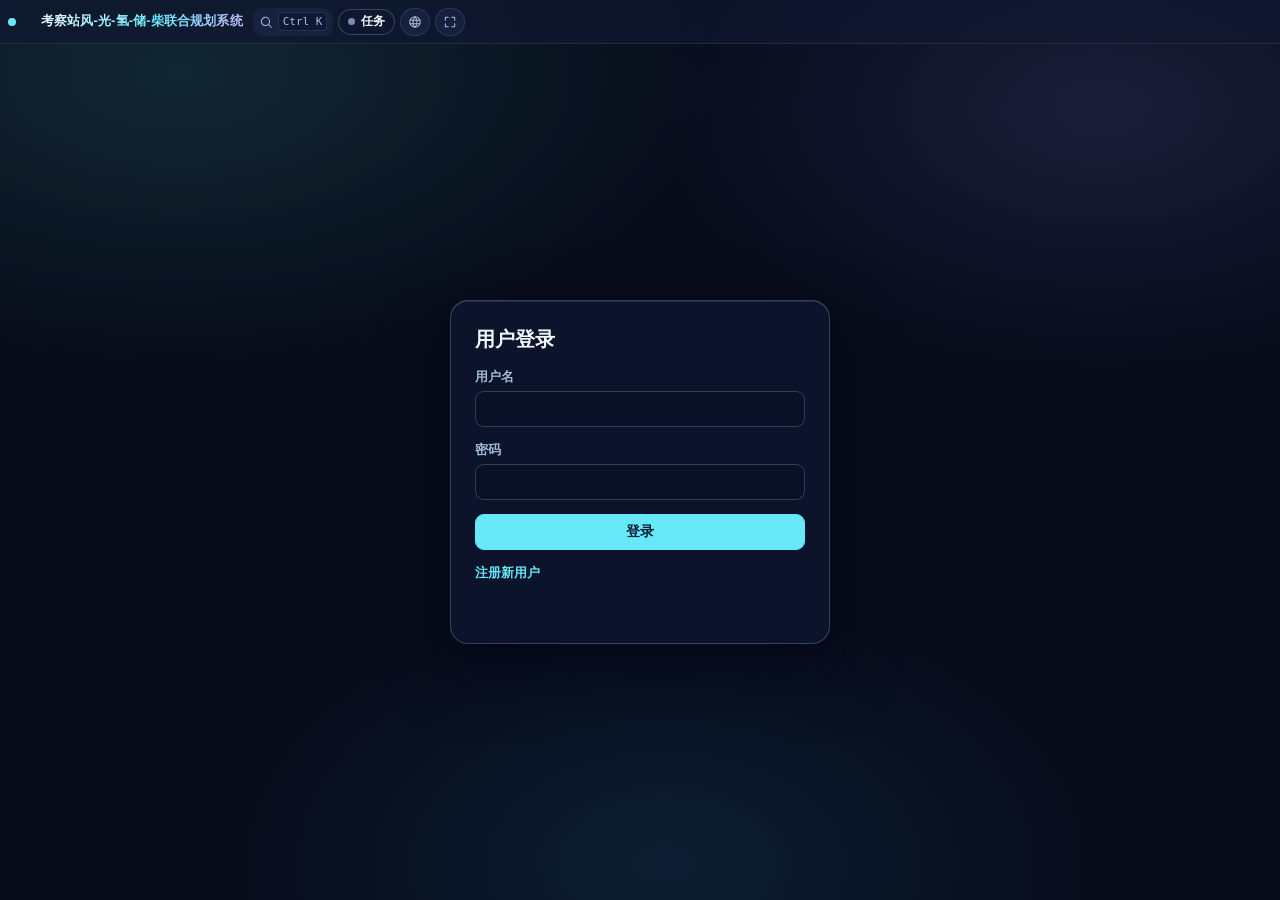
==== commit c95493f5: "fix(ui): 全站 14 页字体、配色、边框、表格内嵌与布局匹配性统一消缺 (v33)" ====
--- a/comparison.html
+++ b/comparison.html
@@ -5,9 +5,9 @@
   <meta name="viewport" content="width=device-width, initial-scale=1">
   <title>结果对比 - 考察站风-光-氢-储-柴联合规划系统</title>
   <link rel="icon" href="data:,">
-  <link rel="stylesheet" href="assets/planning.css?v=20261127-ui-v31">
-  <link rel="stylesheet" href="assets/ui-theme.css?v=20261127-ui-v31">
-  <script src="assets/ui-kit.js?v=20261127-ui-v31"></script>
+  <link rel="stylesheet" href="assets/planning.css?v=20261127-ui-v33">
+  <link rel="stylesheet" href="assets/ui-theme.css?v=20261127-ui-v33">
+  <script src="assets/ui-kit.js?v=20261127-ui-v33"></script>
 </head>
 <body>
   <main class="planning-shell">
@@ -95,11 +95,11 @@
       </section>
     </section>
   </main>
-  <script src="assets/i18n.js?v=20261127-ui-v31"></script>
-  <script src="assets/auth.js?v=20261127-ui-v31"></script>
-  <script src="assets/page_state.js?v=20261127-ui-v31"></script>
-  <script src="assets/chart-enhancer.js?v=20261127-ui-v31"></script>
-  <script src="assets/result_curves.js?v=20261127-ui-v31"></script>
-  <script src="assets/comparison.js?v=20261127-ui-v31"></script>
+  <script src="assets/i18n.js?v=20261127-ui-v33"></script>
+  <script src="assets/auth.js?v=20261127-ui-v33"></script>
+  <script src="assets/page_state.js?v=20261127-ui-v33"></script>
+  <script src="assets/chart-enhancer.js?v=20261127-ui-v33"></script>
+  <script src="assets/result_curves.js?v=20261127-ui-v33"></script>
+  <script src="assets/comparison.js?v=20261127-ui-v33"></script>
 </body>
 </html>
--- a/assets/ui-theme.css
+++ b/assets/ui-theme.css
@@ -2559,13 +2559,14 @@
 
 .ui-toast-stack {
   position: fixed;
-  top: 52px;
-  right: 14px;
-  z-index: 9500;
+  bottom: 18px;
+  right: 16px;
+  top: auto;
+  z-index: 9850;
   display: flex;
-  flex-direction: column;
+  flex-direction: column-reverse;
   gap: 8px;
-  max-width: min(380px, calc(100vw - 28px));
+  max-width: min(360px, calc(100vw - 28px));
   pointer-events: none;
 }
 
@@ -3887,7 +3888,7 @@
 
 .cmp-base-tag {
   font-style: normal;
-  font-size: 10px;
+  font-size: 11px;
   padding: 1px 4px;
   border-radius: 3px;
   background: var(--accent-soft);
@@ -4869,7 +4870,7 @@
 
 .sys-diag-kpi-strip {
   display: grid;
-  grid-template-columns: repeat(4, minmax(0, 1fr));
+  grid-template-columns: repeat(5, minmax(0, 1fr));
   gap: 8px;
 }
 
@@ -4947,7 +4948,7 @@
     height: 28px;
     padding: 0 8px;
     border-radius: 6px;
-    border: 1px solid var(--border);
+    border: 1px solid var(--border-color);
     background: var(--bg-subtle);
     color: var(--text-secondary);
     cursor: pointer;
@@ -4960,11 +4961,11 @@
   }
   .cmd-palette-trigger kbd {
     font-family: var(--font-mono);
-    font-size: 10px;
+    font-size: 11px;
     padding: 1px 4px;
     border-radius: 4px;
     background: var(--bg-surface);
-    border: 1px solid var(--border);
+    border: 1px solid var(--border-color);
     color: var(--text-secondary);
   }
   .cmd-palette-backdrop {
@@ -4994,7 +4995,7 @@
     align-items: center;
     gap: 8px;
     padding: 10px 12px;
-    border-bottom: 1px solid var(--border);
+    border-bottom: 1px solid var(--border-color);
   }
   .cmd-palette-input-row input {
     flex: 1;
@@ -5006,10 +5007,10 @@
   }
   .cmd-palette-input-row kbd {
     font-family: var(--font-mono);
-    font-size: 10.5px;
+    font-size: 11px;
     padding: 2px 6px;
     border-radius: 4px;
-    border: 1px solid var(--border);
+    border: 1px solid var(--border-color);
     color: var(--text-muted);
   }
   .cmd-palette-list {
@@ -5040,7 +5041,7 @@
     background: var(--bg-selected);
   }
   .cmd-palette-group {
-    font-size: 10.5px;
+    font-size: 11px;
     font-weight: 600;
     color: var(--accent);
     text-align: center;
@@ -5123,7 +5124,7 @@
     width: 8px;
     height: 8px;
     border-radius: 50%;
-    background: #F59E0B;
+    background: var(--warn);
     flex-shrink: 0;
   }
   .stale-banner-text {
@@ -5134,7 +5135,7 @@
     padding: 2px 9px;
     font-size: 11.5px;
     border-radius: 5px;
-    border: 1px solid #F59E0B;
+    border: 1px solid var(--warn);
     background: rgba(245, 158, 11, 0.22);
     color: var(--text-primary);
     cursor: pointer;
@@ -5148,11 +5149,11 @@
     padding: 1px 5px;
     margin-left: 4px;
     border-radius: 4px;
-    font-size: 10px;
+    font-size: 11px;
     font-style: normal;
     font-weight: 600;
     background: rgba(245, 158, 11, 0.2);
-    color: #F59E0B;
+    color: var(--warn);
     border: 1px solid rgba(245, 158, 11, 0.45);
     vertical-align: middle;
   }
@@ -5188,7 +5189,7 @@
     position: absolute;
     right: 0;
     transform: translateY(-50%);
-    font-size: 10.5px;
+    font-size: 11px;
     font-family: var(--font-mono);
     color: var(--text-secondary);
   }
@@ -5203,7 +5204,7 @@
     height: 24px;
     padding: 0 7px;
     border-radius: 5px;
-    border: 1px solid var(--border);
+    border: 1px solid var(--border-color);
     background: var(--bg-subtle);
     color: var(--text-secondary);
     font-size: 11px;
@@ -5233,7 +5234,7 @@
   }
   .insight-card {
     background: var(--bg-surface);
-    border: 1px solid var(--border);
+    border: 1px solid var(--border-color);
     border-radius: 8px;
     padding: 8px 10px;
     min-width: 0;
@@ -5277,7 +5278,7 @@
     height: 24px;
     padding: 0 8px;
     border-radius: 999px;
-    border: 1px solid var(--border);
+    border: 1px solid var(--border-color);
     background: var(--bg-subtle);
     color: var(--text-secondary);
     font-size: 11px;
@@ -5339,7 +5340,7 @@
     padding: 6px 9px;
     border-radius: 6px;
     background: var(--bg-elevated);
-    border: 1px solid var(--border);
+    border: 1px solid var(--border-color);
     box-shadow: 0 8px 20px rgba(0, 0, 0, 0.35);
     font-size: 11.5px;
     color: var(--text-primary);
@@ -5359,7 +5360,7 @@
   /* 结果对比 5 维雷达图 + 权重评分器 */
   .comparison-radar-card {
     background: var(--bg-surface);
-    border: 1px solid var(--border);
+    border: 1px solid var(--border-color);
     border-radius: 8px;
     padding: 8px 10px;
     margin-bottom: 6px;
@@ -5413,7 +5414,7 @@
     gap: 7px;
     padding: 5px 8px;
     border-radius: 6px;
-    border: 1px solid var(--border);
+    border: 1px solid var(--border-color);
     background: var(--bg-subtle);
     font-size: 12px;
   }
@@ -5439,7 +5440,7 @@
     border-radius: 999px;
     background: var(--ok, #10B981);
     color: #052E16;
-    font-size: 10px;
+    font-size: 11px;
     font-weight: 700;
   }
   .radar-rank-score {
@@ -5460,22 +5461,22 @@
     gap: 8px;
     padding: 8px 10px;
     border-radius: 7px;
-    border: 1px solid var(--border);
+    border: 1px solid var(--border-color);
     background: var(--bg-subtle);
   }
-  .report-conclusion-item.is-pass { border-left: 3px solid #10B981; }
-  .report-conclusion-item.is-warn { border-left: 3px solid #F59E0B; }
-  .report-conclusion-item.is-risk { border-left: 3px solid #EF4444; }
+  .report-conclusion-item.is-pass { border-left: 3px solid var(--ok); }
+  .report-conclusion-item.is-warn { border-left: 3px solid var(--warn); }
+  .report-conclusion-item.is-risk { border-left: 3px solid var(--danger); }
   .report-conclusion-badge {
     padding: 1px 6px;
     border-radius: 4px;
-    font-size: 10.5px;
+    font-size: 11px;
     font-weight: 700;
     white-space: nowrap;
   }
-  .report-conclusion-item.is-pass .report-conclusion-badge { background: rgba(16, 185, 129, 0.18); color: #10B981; }
-  .report-conclusion-item.is-warn .report-conclusion-badge { background: rgba(245, 158, 11, 0.18); color: #F59E0B; }
-  .report-conclusion-item.is-risk .report-conclusion-badge { background: rgba(239, 68, 68, 0.18); color: #EF4444; }
+  .report-conclusion-item.is-pass .report-conclusion-badge { background: var(--ok-soft); color: var(--ok); }
+  .report-conclusion-item.is-warn .report-conclusion-badge { background: var(--warn-soft); color: var(--warn); }
+  .report-conclusion-item.is-risk .report-conclusion-badge { background: var(--danger-soft); color: var(--danger); }
   .report-conclusion-body strong {
     display: block;
     font-size: 12px;
@@ -5536,7 +5537,7 @@
     display: flex;
     flex-direction: column;
     background: var(--bg-surface);
-    border-right: 1px solid var(--border);
+    border-right: 1px solid var(--border-color);
     transform: translateX(-104%);
     opacity: 0;
     pointer-events: none;
@@ -5570,7 +5571,7 @@
     align-items: center;
     justify-content: space-between;
     gap: 6px;
-    border-bottom: 1px solid var(--border);
+    border-bottom: 1px solid var(--border-color);
     background: var(--bg-subtle);
   }
 
@@ -5595,7 +5596,7 @@
     align-items: center;
     padding: 1px;
     border-radius: 5px;
-    border: 1px solid var(--border);
+    border: 1px solid var(--border-color);
     background: var(--bg-surface);
   }
 
@@ -5606,7 +5607,7 @@
     border-radius: 4px;
     background: transparent;
     color: var(--text-secondary);
-    font-size: 10.5px;
+    font-size: 11px;
     cursor: pointer;
     white-space: nowrap;
   }
@@ -5622,7 +5623,7 @@
     height: 22px;
     padding: 0;
     border-radius: 5px;
-    border: 1px solid var(--border);
+    border: 1px solid var(--border-color);
     background: var(--bg-surface);
     color: var(--text-secondary);
     font-size: 14px;
@@ -5673,7 +5674,7 @@
     display: inline-block;
     width: 12px;
     text-align: center;
-    font-size: 10px;
+    font-size: 11px;
     transition: transform 140ms ease;
   }
 
@@ -5685,7 +5686,7 @@
     list-style: none;
     margin: 2px 0 4px;
     padding: 0 0 0 10px;
-    border-left: 1px solid var(--border);
+    border-left: 1px solid var(--border-color);
     margin-left: 11px;
     display: flex;
     flex-direction: column;
@@ -5777,7 +5778,7 @@
     padding: 2px;
     gap: 2px;
     border-radius: 6px;
-    border: 1px solid var(--border);
+    border: 1px solid var(--border-color);
     background: var(--bg-subtle);
   }
 
@@ -5813,7 +5814,7 @@
     height: 24px;
     padding: 0 8px;
     border-radius: 5px;
-    border: 1px solid var(--border);
+    border: 1px solid var(--border-color);
     background: var(--bg-subtle);
     color: var(--text-primary);
     font-size: 11.5px;
@@ -5838,7 +5839,7 @@
     flex: 1 1 auto;
     min-height: 320px;
     border-radius: 8px;
-    border: 1px solid var(--border);
+    border: 1px solid var(--border-color);
     background-color: var(--bg-input, var(--bg-canvas));
     background-image:
       linear-gradient(to right, rgba(148, 163, 184, 0.06) 1px, transparent 1px),
@@ -5927,7 +5928,7 @@
     flex-wrap: wrap;
     padding: 6px 10px;
     border-radius: 6px;
-    border: 1px solid var(--border);
+    border: 1px solid var(--border-color);
     background: var(--bg-subtle);
     font-size: 12px;
   }
@@ -5945,7 +5946,7 @@
     padding: 1px 8px;
     border-radius: 4px;
     background: var(--bg-surface);
-    border: 1px solid var(--border);
+    border: 1px solid var(--border-color);
   }
 
   /* ==========================================================================
@@ -6086,7 +6087,7 @@
     padding: 10px;
     border-radius: 14px;
     border: 1px solid var(--border-strong);
-    background: var(--bg-elevated, var(--bg-surface));
+    background: var(--bg-surface-solid, var(--bg-elevated));
     backdrop-filter: var(--glass-blur, blur(16px) saturate(140%));
     -webkit-backdrop-filter: var(--glass-blur, blur(16px) saturate(140%));
     box-shadow: var(--shadow-popover);
@@ -6599,6 +6600,202 @@
   color: #FFFFFF !important;
 }
 
+/* ==========================================================================
+   v32 全站视觉与布局一致性精修（顶栏零裁切、按钮对比度、表格无缝内嵌、防遮挡与防截断）
+   ========================================================================== */
+
+/* 1. 顶栏 1440px 下 9 项导航 + 全屏图标完整展示零裁切 */
+@media (max-width: 1520px) {
+  html[data-theme] body .topbar {
+    gap: 6px !important;
+    padding: 0 8px !important;
+  }
+  html[data-theme] body .brand {
+    font-size: 13px !important;
+    gap: 6px !important;
+  }
+  html[data-theme] body .main-nav {
+    gap: 1px !important;
+  }
+  html[data-theme] body .main-nav a {
+    padding: 0 5.5px !important;
+    font-size: 12px !important;
+    gap: 3px !important;
+  }
+  .topbar-utilities {
+    gap: 4px !important;
+  }
+  .cmd-palette-trigger {
+    padding: 0 6px !important;
+  }
+}
+
+/* 2. 主按钮与禁用按钮全主题高对比度修复（彻底消除浅色禁用深蓝底黑字、亮青底白字发虚） */
+html[data-theme] button.primary:disabled,
+html[data-theme] .btn-primary:disabled,
+html[data-theme] #saveScheme:disabled {
+  background: var(--bg-subtle) !important;
+  border: 1px solid var(--border-color) !important;
+  color: var(--text-muted) !important;
+  box-shadow: none !important;
+  opacity: 0.62 !important;
+  filter: none !important;
+}
+
+html[data-theme] body #sensGenerateBtn,
+html[data-theme] body button#sensGenerateBtn.primary,
+html[data-theme] body .sens-actions button.primary {
+  background: linear-gradient(135deg, var(--accent), var(--accent-hover)) !important;
+  border-color: var(--accent) !important;
+  color: var(--text-on-accent) !important;
+  text-shadow: none !important;
+}
+
+html[data-theme] body #sensGenerateBtn .ui-ico,
+html[data-theme] body .sens-actions button.primary .ui-ico {
+  color: var(--text-on-accent) !important;
+  filter: none !important;
+}
+
+/* 3. 全站表格单元格内嵌 input/select 无缝去独立边框（统一设备参数与规划参数表质感） */
+#planningParametersTable td:has(input:not([type="checkbox"]):not([type="radio"])),
+#planningParametersTable td:has(select),
+#usersTable td:has(select),
+.reliability-device-table td:has(input),
+.reliability-device-table td:has(select) {
+  padding: 0 !important;
+}
+
+#planningParametersTable td input:not([type="checkbox"]):not([type="radio"]),
+#planningParametersTable td select,
+#usersTable td select,
+.reliability-device-table td input:not([type="checkbox"]):not([type="radio"]),
+.reliability-device-table td select {
+  width: 100% !important;
+  min-width: 0 !important;
+  max-width: none !important;
+  height: 100% !important;
+  min-height: 28px !important;
+  padding: 4px 8px !important;
+  margin: 0 !important;
+  border: 0 !important;
+  border-radius: 0 !important;
+  background: transparent !important;
+  box-shadow: none !important;
+  color: var(--text-primary) !important;
+  box-sizing: border-box !important;
+}
+
+#planningParametersTable td input:not([type="checkbox"]):not([type="radio"]):focus,
+#planningParametersTable td select:focus,
+#usersTable td select:focus,
+.reliability-device-table td input:focus,
+.reliability-device-table td select:focus {
+  outline: none !important;
+  box-shadow: inset 0 0 0 1.5px var(--accent) !important;
+  background: var(--accent-soft) !important;
+}
+
+/* 4. 可靠性页面：修复恢复演示值/保存参数悬浮遮挡设备表头，并放宽顶部当前方案宽度 */
+.reliability-parameter-actions {
+  position: static !important;
+  flex: 0 0 auto !important;
+  display: flex !important;
+  align-items: center !important;
+  justify-content: flex-end !important;
+  gap: 6px !important;
+  margin-top: 6px !important;
+  padding-top: 6px !important;
+  border-top: 1px solid var(--border-color) !important;
+  background: transparent !important;
+}
+
+#reliabilityCurrentSelection {
+  max-width: 320px !important;
+}
+
+/* 5. 参数维护 & 方案评估侧栏底部按钮防挤压裁切 + 时序工具栏紧凑单行 + 设备首列防折行 */
+.scheme-actions-rail-bottom {
+  display: grid !important;
+  grid-template-columns: repeat(3, minmax(0, 1fr)) !important;
+  gap: 4px !important;
+}
+
+.scheme-actions-rail-bottom button {
+  padding: 0 4px !important;
+  font-size: 11.5px !important;
+  min-width: 0 !important;
+  overflow: hidden !important;
+  text-overflow: ellipsis !important;
+  white-space: nowrap !important;
+}
+
+.evaluation-result-action-buttons {
+  display: flex !important;
+  flex-wrap: wrap !important;
+  gap: 4px !important;
+}
+
+.evaluation-result-action-buttons button {
+  flex: 1 1 auto !important;
+  padding: 0 7px !important;
+  height: 26px !important;
+  font-size: 11.5px !important;
+  white-space: nowrap !important;
+}
+
+#deviceTables table td:first-child,
+#deviceTables table th:first-child {
+  white-space: nowrap !important;
+  min-width: 92px !important;
+}
+
+html[data-theme] .time-chart-toolbar {
+  flex-wrap: nowrap !important;
+  gap: 5px !important;
+  overflow-x: auto !important;
+  scrollbar-width: none;
+}
+
+html[data-theme] .time-chart-toolbar::-webkit-scrollbar {
+  display: none;
+}
+
+html[data-theme] .time-chart-toolbar button,
+html[data-theme] .time-chart-toolbar select {
+  padding: 0 6px !important;
+  font-size: 11.5px !important;
+  white-space: nowrap !important;
+}
+
+/* 6. 任务表头、系统诊断更新时间、批量扫参直达列、结果对比胶囊防截断 */
+.task-table th {
+  white-space: nowrap !important;
+}
+
+#sysDiagTimestamp {
+  max-width: none !important;
+  overflow: visible !important;
+  white-space: nowrap !important;
+}
+
+#sensSummaryTable td:last-child,
+#sensSummaryTable th:last-child {
+  min-width: 122px !important;
+  white-space: nowrap !important;
+}
+
+.comparison-tab select {
+  min-width: 102px !important;
+}
+
+/* 7. 浅色模式下柔化分隔拖拽条光晕，避免高饱和亮青突兀 */
+html[data-color-mode="light"] .sidebar-splitter::after,
+html[data-color-mode="light"] .evaluation-main-resize-handle::after {
+  background: var(--border-strong) !important;
+  box-shadow: none !important;
+}
+
 /* 内嵌模式仅推开顶栏下方的主内容区，顶栏始终 100% 从左到右通栏不受左栏影响（须置于 @layer 之外） */
 html[data-theme] body.has-nav-tree-docked,
 body.scada-body.has-nav-tree-docked,
